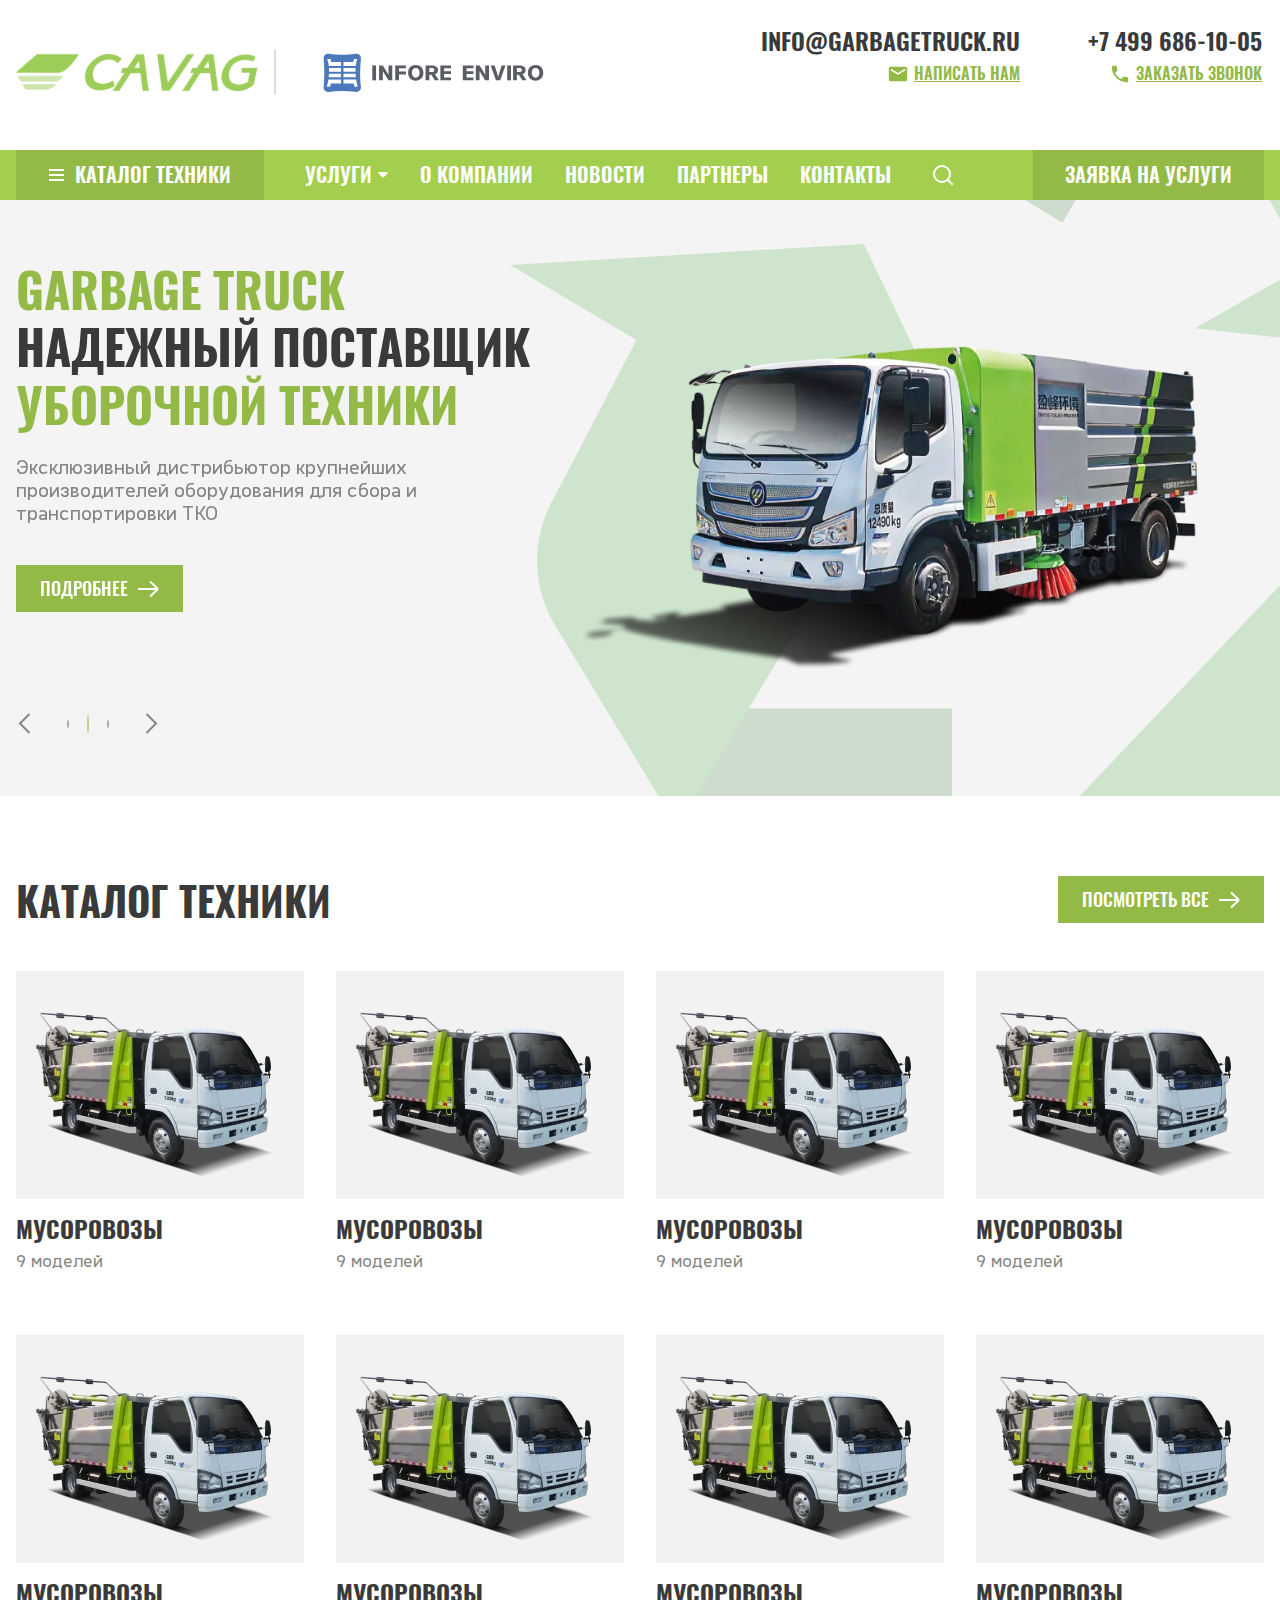
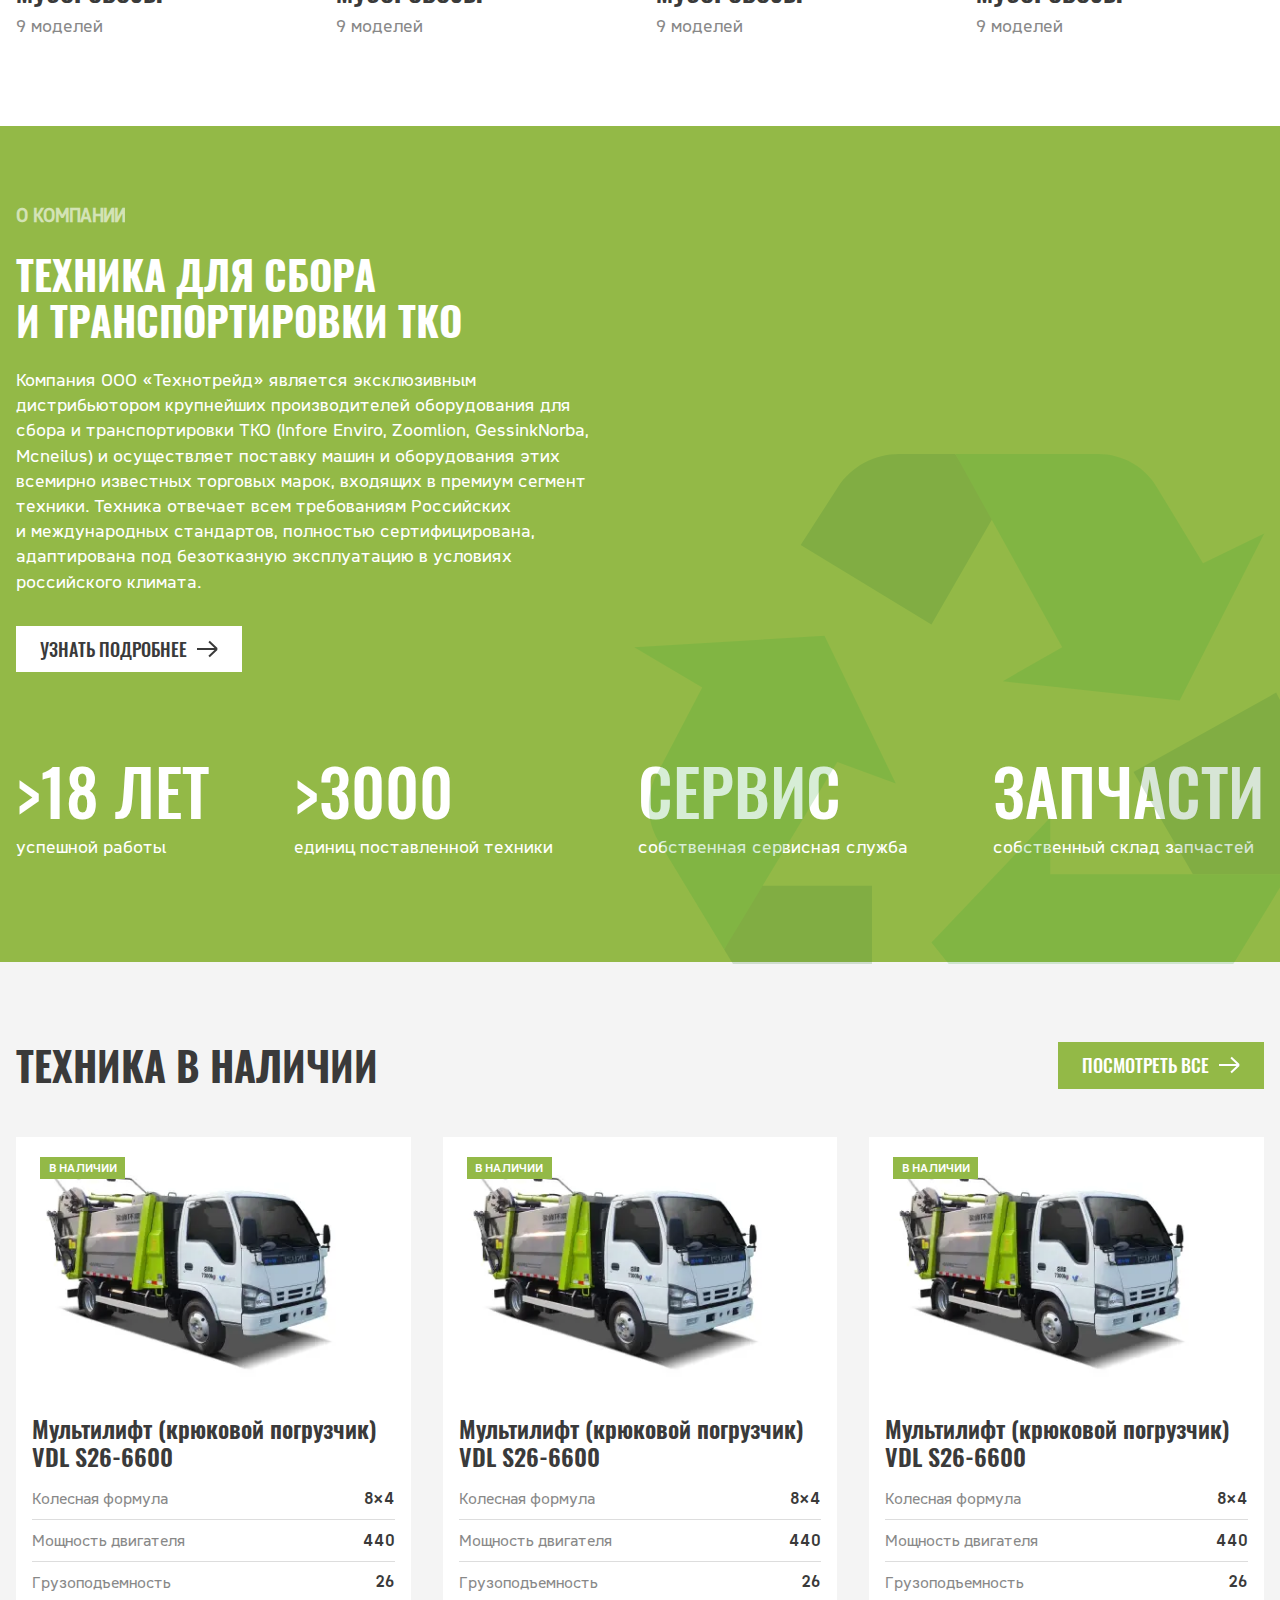
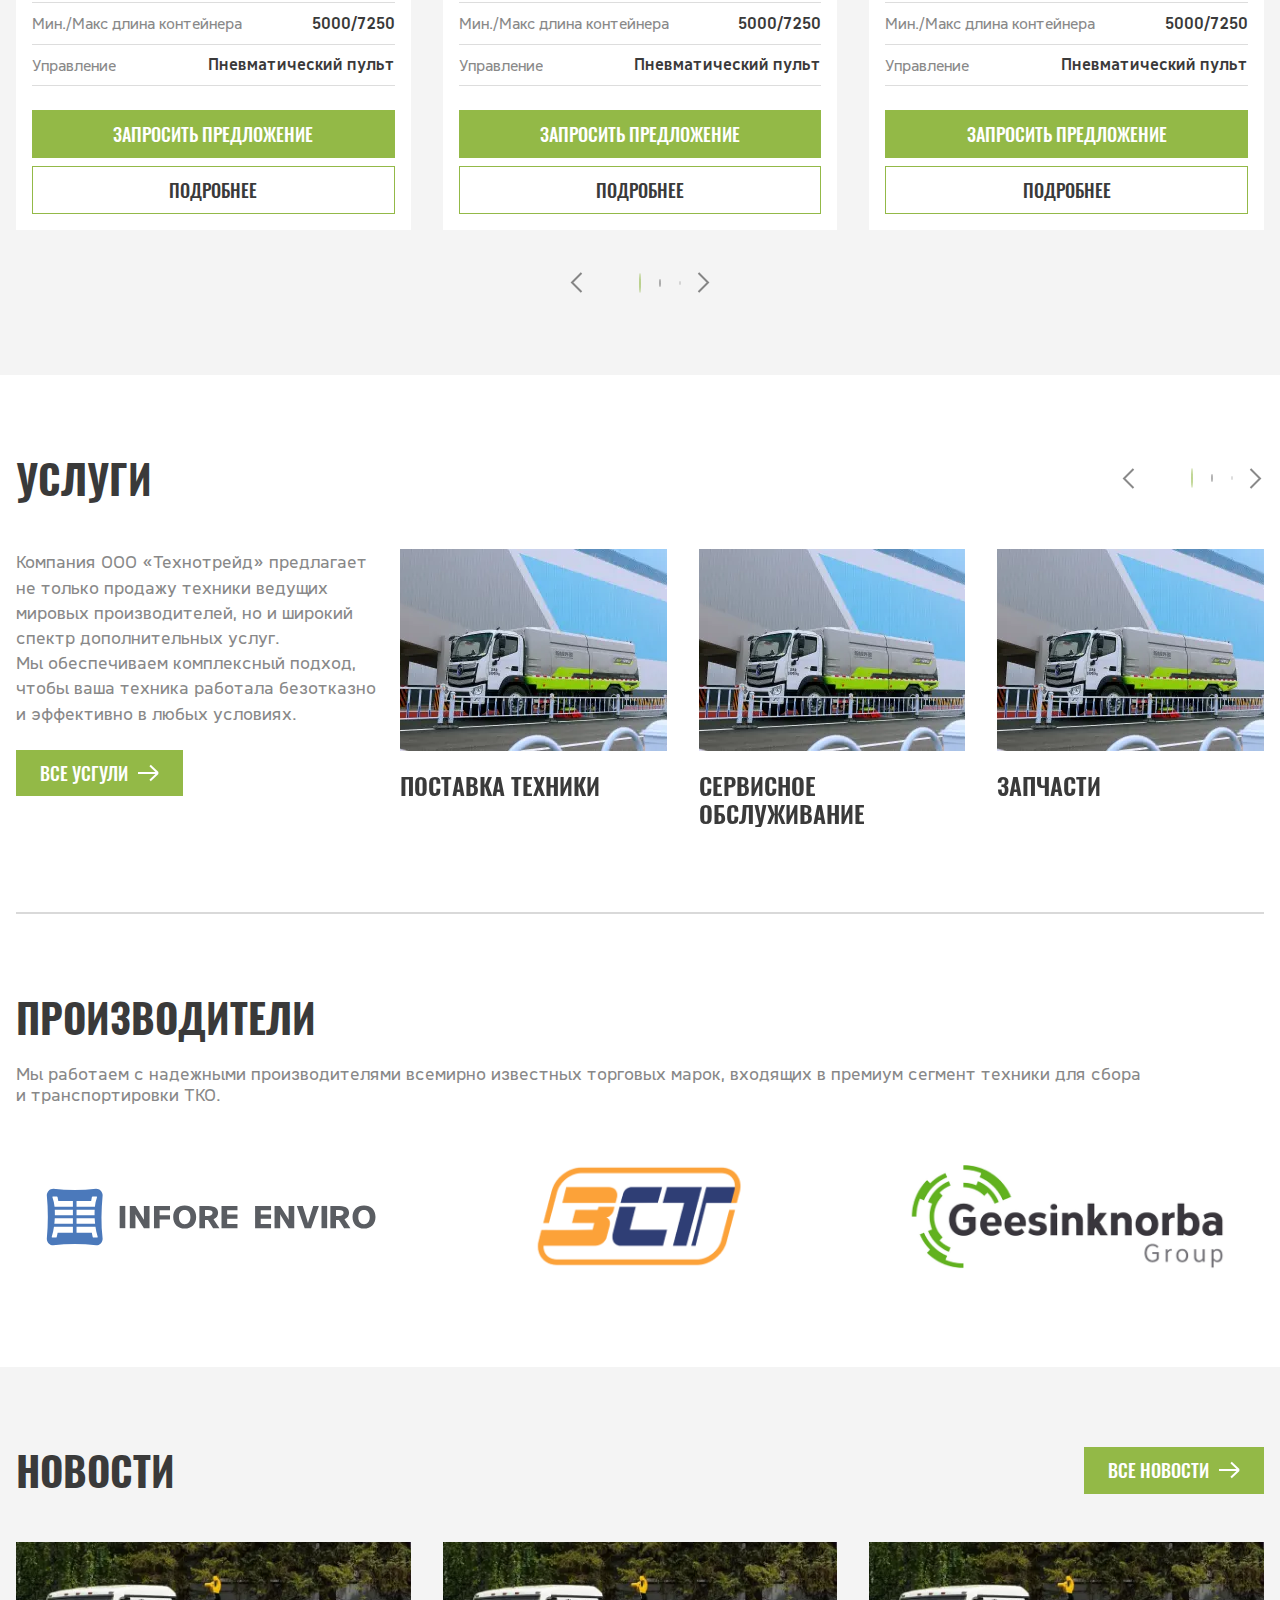
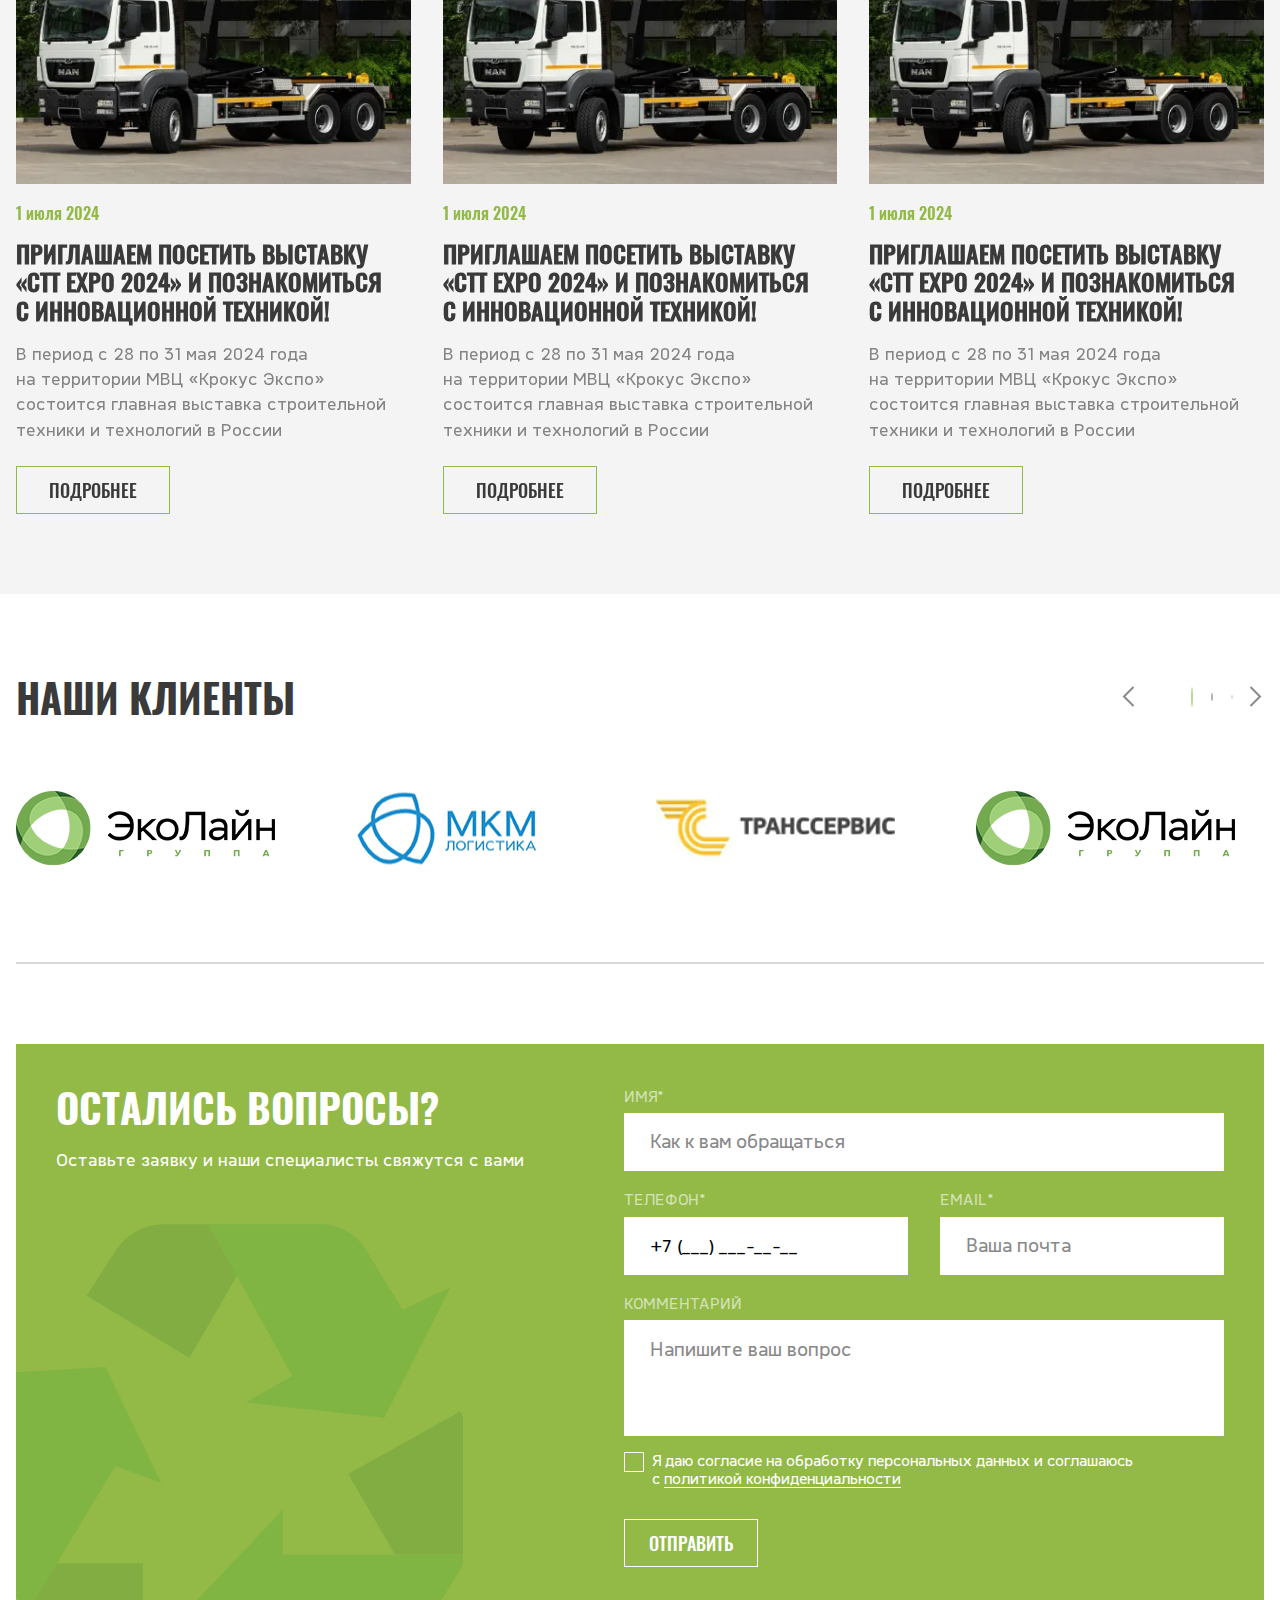
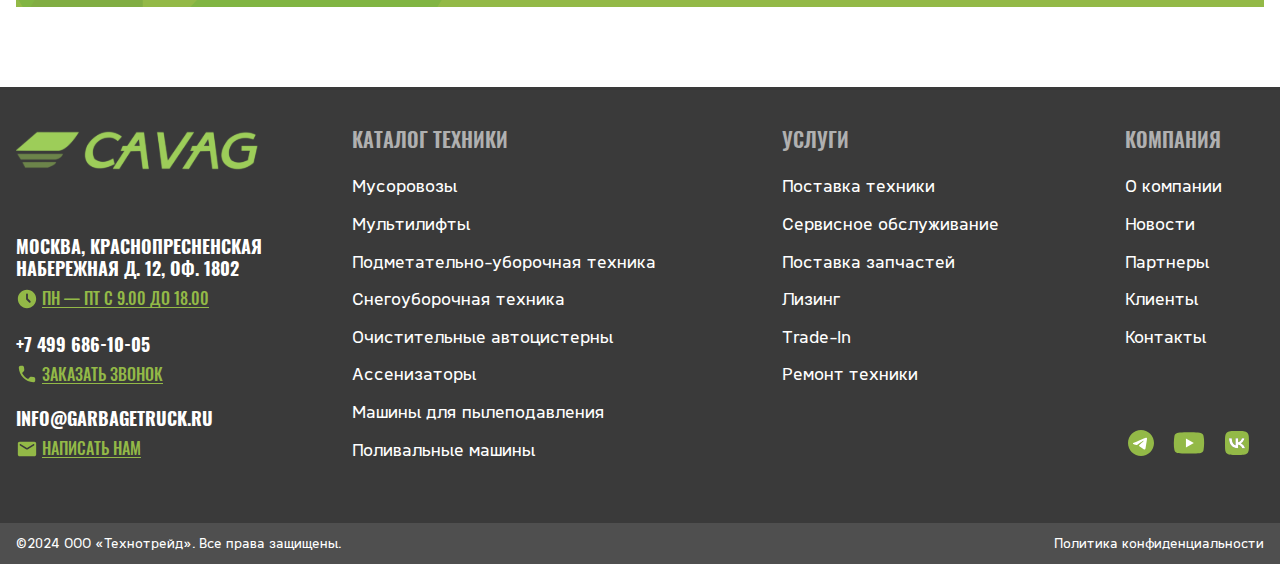
==== index.html @ 6a3bdc05 "Add files via upload" ====
<!DOCTYPE html><html lang="ru" class="page"><head><meta charset="UTF-8"><meta name="viewport" content="width=device-width,initial-scale=1"><link rel="shortcut icon" href="favicon.ico" type="image/x-icon"><meta http-equiv="X-UA-Compatible" content="ie=edge"><meta name="theme-color" content="#111111"><title>Garbagetruck</title><link rel="preload" href="fonts/NeverMindCompact-Regular.woff2" as="font" type="font/woff2" crossorigin><link rel="stylesheet" href="css/vendor.css"><link rel="stylesheet" href="css/main.css"><script defer="defer" src="js/main.js"></script></head><body class="page__body"><header class="header"><div class="header__top"><div class="container"><div class="header__top-wrapper"><div class="header__left"><a class="header__logo logo logo--right-line state" href="#"><img class="logo__img" loading="lazy" src="img/logo.svg" width="247" height="53" alt="Логотип"> </a><img class="header__partner-img" src="img/partners/infore-logo.svg" width="264" height="48" alt="Логотип"></div><div class="header__right"><div class="header__feedback-block feedback-block"><a class="feedback-block__link state" href="mailto:info@garbagetruck.ru"><svg width="20" height="20" fill="none"><path d="M18.3334 3.6665H3.66671C2.65837 3.6665 1.83337 4.4915 1.83337 5.49984V16.4998C1.83337 17.5082 2.65837 18.3332 3.66671 18.3332H18.3334C19.3417 18.3332 20.1667 17.5082 20.1667 16.4998V5.49984C20.1667 4.4915 19.3417 3.6665 18.3334 3.6665ZM17.9667 7.56234L11.9717 11.3115C11.3759 11.6873 10.6242 11.6873 10.0284 11.3115L4.03337 7.56234C3.94146 7.51074 3.86097 7.44103 3.79677 7.35742C3.73258 7.27381 3.68601 7.17805 3.6599 7.07593C3.63379 6.9738 3.62867 6.86744 3.64485 6.76329C3.66103 6.65913 3.69818 6.55933 3.75405 6.46995C3.80992 6.38056 3.88334 6.30344 3.96987 6.24325C4.05641 6.18306 4.15426 6.14106 4.25749 6.11978C4.36073 6.0985 4.46722 6.09839 4.5705 6.11946C4.67378 6.14052 4.77172 6.18233 4.85837 6.24234L11 10.0832L17.1417 6.24234C17.2284 6.18233 17.3263 6.14052 17.4296 6.11946C17.5329 6.09839 17.6393 6.0985 17.7426 6.11978C17.8458 6.14106 17.9437 6.18306 18.0302 6.24325C18.1167 6.30344 18.1902 6.38056 18.246 6.46995C18.3019 6.55933 18.339 6.65913 18.3552 6.76329C18.3714 6.86744 18.3663 6.9738 18.3402 7.07593C18.3141 7.17805 18.2675 7.27381 18.2033 7.35742C18.1391 7.44103 18.0586 7.51074 17.9667 7.56234Z" fill="#93B947"/></svg> info@garbagetruck.ru</a> <button class="feedback-block__btn-trigger state"><svg width="22" height="21" fill="none"><path d="M18.3334 3.6665H3.66671C2.65837 3.6665 1.83337 4.4915 1.83337 5.49984V16.4998C1.83337 17.5082 2.65837 18.3332 3.66671 18.3332H18.3334C19.3417 18.3332 20.1667 17.5082 20.1667 16.4998V5.49984C20.1667 4.4915 19.3417 3.6665 18.3334 3.6665ZM17.9667 7.56234L11.9717 11.3115C11.3759 11.6873 10.6242 11.6873 10.0284 11.3115L4.03337 7.56234C3.94146 7.51074 3.86097 7.44103 3.79677 7.35742C3.73258 7.27381 3.68601 7.17805 3.6599 7.07593C3.63379 6.9738 3.62867 6.86744 3.64485 6.76329C3.66103 6.65913 3.69818 6.55933 3.75405 6.46995C3.80992 6.38056 3.88334 6.30344 3.96987 6.24325C4.05641 6.18306 4.15426 6.14106 4.25749 6.11978C4.36073 6.0985 4.46722 6.09839 4.5705 6.11946C4.67378 6.14052 4.77172 6.18233 4.85837 6.24234L11 10.0832L17.1417 6.24234C17.2284 6.18233 17.3263 6.14052 17.4296 6.11946C17.5329 6.09839 17.6393 6.0985 17.7426 6.11978C17.8458 6.14106 17.9437 6.18306 18.0302 6.24325C18.1167 6.30344 18.1902 6.38056 18.246 6.46995C18.3019 6.55933 18.339 6.65913 18.3552 6.76329C18.3714 6.86744 18.3663 6.9738 18.3402 7.07593C18.3141 7.17805 18.2675 7.27381 18.2033 7.35742C18.1391 7.44103 18.0586 7.51074 17.9667 7.56234Z" fill="#93B947"/></svg> Написать нам</button></div><div class="header__feedback-block feedback-block"><a class="feedback-block__link state" href="phone:+7 (499) 686-10-05"><svg width="20" height="20" fill="none"><path d="M17.6275 13.9884L15.2992 13.7226C15.0254 13.6905 14.7479 13.7208 14.4875 13.8113C14.2272 13.9018 13.9907 14.0501 13.7959 14.2451L12.1092 15.9318C9.50696 14.6083 7.39184 12.4932 6.06837 9.89095L7.7642 8.19511C8.15837 7.80094 8.35087 7.25095 8.2867 6.69178L8.02087 4.38178C7.9689 3.93461 7.7543 3.52216 7.41792 3.22297C7.08154 2.92378 6.64689 2.75874 6.1967 2.75928H4.61087C3.57504 2.75928 2.71337 3.62095 2.77754 4.65678C3.26337 12.4851 9.5242 18.7368 17.3434 19.2226C18.3792 19.2868 19.2409 18.4251 19.2409 17.3893V15.8034C19.25 14.8776 18.5534 14.0984 17.6275 13.9884Z" fill="#93B947"/></svg>+7 499 686-10-05</a> <button class="feedback-block__btn-trigger state"><svg width="22" height="21" fill="none"><path d="M17.6275 13.9884L15.2992 13.7226C15.0254 13.6905 14.7479 13.7208 14.4875 13.8113C14.2272 13.9018 13.9907 14.0501 13.7959 14.2451L12.1092 15.9318C9.50696 14.6083 7.39184 12.4932 6.06837 9.89095L7.7642 8.19511C8.15837 7.80094 8.35087 7.25095 8.2867 6.69178L8.02087 4.38178C7.9689 3.93461 7.7543 3.52216 7.41792 3.22297C7.08154 2.92378 6.64689 2.75874 6.1967 2.75928H4.61087C3.57504 2.75928 2.71337 3.62095 2.77754 4.65678C3.26337 12.4851 9.5242 18.7368 17.3434 19.2226C18.3792 19.2868 19.2409 18.4251 19.2409 17.3893V15.8034C19.25 14.8776 18.5534 14.0984 17.6275 13.9884Z" fill="#93B947"/></svg>Заказать звонок</button></div></div></div></div></div><nav class="header__nav"><div class="container"><div class="header__nav-wrapper"><ul class="menu"><li class="menu__item"><a class="menu__link menu__link--catalog" href="#"><div class="hamburger-lines"><span class="hamburger-lines__line line1"></span> <span class="hamburger-lines__line line2"></span> <span class="hamburger-lines__line line3"></span></div>Каталог техники</a></li><li class="menu__item"><a class="menu__link menu__link--services" href="#">Услуги</a></li><li class="menu__item"><a class="menu__link" href="#">О компании</a></li><li class="menu__item"><a class="menu__link" href="#">Новости</a></li><li class="menu__item"><a class="menu__link" href="#">Партнеры</a></li><li class="menu__item"><a class="menu__link" href="#">Контакты</a></li></ul><button class="header__search-btn"><svg width="24" height="24" fill="none"><path d="M17 17L21 21M3 11C3 13.1217 3.84285 15.1566 5.34315 16.6569C6.84344 18.1571 8.87827 19 11 19C13.1217 19 15.1566 18.1571 16.6569 16.6569C18.1571 15.1566 19 13.1217 19 11C19 8.87827 18.1571 6.84344 16.6569 5.34315C15.1566 3.84285 13.1217 3 11 3C8.87827 3 6.84344 3.84285 5.34315 5.34315C3.84285 6.84344 3 8.87827 3 11Z" stroke="white" stroke-width="2" stroke-linecap="square" stroke-linejoin="round"/></svg></button> <button class="header__service header-service" data-graph-path="service-modal">Заявка на услуги</button></div><div class="header__nav-mobile"><a class="header__logo logo state" href="#"><img class="logo__img" loading="lazy" src="img/logo.svg" width="219" height="34" alt="Логотип"> </a><button class="hamburger-lines hamburger-lines--mobile-menu"><span class="hamburger-lines__line line1"></span> <span class="hamburger-lines__line line2"></span> <span class="hamburger-lines__line line3"></span></button></div></div></nav><div class="header-search"><div class="header-search__wrapper"><div class="container"><form class="search-form header__search-form" action="#"><svg width="24" height="24" fill="none"><path d="M17 17L21 21M3 11C3 13.1217 3.84285 15.1566 5.34315 16.6569C6.84344 18.1571 8.87827 19 11 19C13.1217 19 15.1566 18.1571 16.6569 16.6569C18.1571 15.1566 19 13.1217 19 11C19 8.87827 18.1571 6.84344 16.6569 5.34315C15.1566 3.84285 13.1217 3 11 3C8.87827 3 6.84344 3.84285 5.34315 5.34315C3.84285 6.84344 3 8.87827 3 11Z" stroke="#3A3A3A" stroke-width="2" stroke-linecap="square" stroke-linejoin="round"/></svg> <input class="search-form__input" name="search-input" type="text" placeholder="Поиск по сайту" required> <button class="search-form__btn" aria-label="Кнопка поиска на сайте">Найти</button></form></div></div></div><div class="header-catalog"><div class="header-catalog__wrapper"><div class="container"><ul class="header-catalog__list"><li class="header-catalog__item"><article class="catalog__product catalog-product catalog-product"><a class="catalog-product__link catalog-product__link--menu" href="#"><div class="catalog-product__img catalog-product__img--menu"><picture><source srcset="img/catalog-car.webp" type="image/webp"><img class="catalog-product__pic" src="img/catalog-car.png" alt="Фото машины" decoding="async"></picture></div><div class="catalog-product__content"><h3 class="catalog-product__title">Мусоровозы</h3><span class="catalog-product__models">9 моделей</span></div></a></article></li><li class="header-catalog__item"><article class="catalog__product catalog-product catalog-product"><a class="catalog-product__link catalog-product__link--menu" href="#"><div class="catalog-product__img catalog-product__img--menu"><picture><source srcset="img/catalog-car.webp" type="image/webp"><img class="catalog-product__pic" src="img/catalog-car.png" alt="Фото машины" decoding="async"></picture></div><div class="catalog-product__content"><h3 class="catalog-product__title">Мусоровозы</h3><span class="catalog-product__models">9 моделей</span></div></a></article></li><li class="header-catalog__item"><article class="catalog__product catalog-product catalog-product"><a class="catalog-product__link catalog-product__link--menu" href="#"><div class="catalog-product__img catalog-product__img--menu"><picture><source srcset="img/catalog-car.webp" type="image/webp"><img class="catalog-product__pic" src="img/catalog-car.png" alt="Фото машины" decoding="async"></picture></div><div class="catalog-product__content"><h3 class="catalog-product__title">Мусоровозы</h3><span class="catalog-product__models">9 моделей</span></div></a></article></li><li class="header-catalog__item"><article class="catalog__product catalog-product catalog-product"><a class="catalog-product__link catalog-product__link--menu" href="#"><div class="catalog-product__img catalog-product__img--menu"><picture><source srcset="img/catalog-car.webp" type="image/webp"><img class="catalog-product__pic" src="img/catalog-car.png" alt="Фото машины" decoding="async"></picture></div><div class="catalog-product__content"><h3 class="catalog-product__title">Мусоровозы</h3><span class="catalog-product__models">9 моделей</span></div></a></article></li><li class="header-catalog__item"><article class="catalog__product catalog-product catalog-product"><a class="catalog-product__link catalog-product__link--menu" href="#"><div class="catalog-product__img catalog-product__img--menu"><picture><source srcset="img/catalog-car.webp" type="image/webp"><img class="catalog-product__pic" src="img/catalog-car.png" alt="Фото машины" decoding="async"></picture></div><div class="catalog-product__content"><h3 class="catalog-product__title">Мусоровозы</h3><span class="catalog-product__models">9 моделей</span></div></a></article></li><li class="header-catalog__item"><article class="catalog__product catalog-product catalog-product"><a class="catalog-product__link catalog-product__link--menu" href="#"><div class="catalog-product__img catalog-product__img--menu"><picture><source srcset="img/catalog-car.webp" type="image/webp"><img class="catalog-product__pic" src="img/catalog-car.png" alt="Фото машины" decoding="async"></picture></div><div class="catalog-product__content"><h3 class="catalog-product__title">Мусоровозы</h3><span class="catalog-product__models">9 моделей</span></div></a></article></li><li class="header-catalog__item"><article class="catalog__product catalog-product catalog-product"><a class="catalog-product__link catalog-product__link--menu" href="#"><div class="catalog-product__img catalog-product__img--menu"><picture><source srcset="img/catalog-car.webp" type="image/webp"><img class="catalog-product__pic" src="img/catalog-car.png" alt="Фото машины" decoding="async"></picture></div><div class="catalog-product__content"><h3 class="catalog-product__title">Мусоровозы</h3><span class="catalog-product__models">9 моделей</span></div></a></article></li><li class="header-catalog__item"><article class="catalog__product catalog-product catalog-product"><a class="catalog-product__link catalog-product__link--menu" href="#"><div class="catalog-product__img catalog-product__img--menu"><picture><source srcset="img/catalog-car.webp" type="image/webp"><img class="catalog-product__pic" src="img/catalog-car.png" alt="Фото машины" decoding="async"></picture></div><div class="catalog-product__content"><h3 class="catalog-product__title">Мусоровозы</h3><span class="catalog-product__models">9 моделей</span></div></a></article></li><li class="header-catalog__item header-catalog__item--link"><a class="header-catalog__link details state" href="#">Перейти в каталог <svg class="details__svg" width="21" height="18" viewBox="0 0 21 18" fill="none" xmlns="http://www.w3.org/2000/svg"><path d="M0 9H20M20 9L12.0833 1.5M20 9L12.0833 16.5" stroke="white" stroke-width="2" stroke-linejoin="round"/></svg></a></li></ul></div></div></div><div class="header-services"><div class="header-services__wrapper"><div class="container"><ul class="header-services__list"><li class="header-services__item"><article class="header-services__card"><a class="header-services__link" href="#"><div class="header-services__img"><picture><source srcset="img/car.webp" type="image/webp"><img class="header-services__pic" src="img/car.png" alt="Фото машины" decoding="async"></picture></div><h3 class="header-services__title">Поставка техники</h3></a></article></li><li class="header-services__item"><article class="header-services__card"><a class="header-services__link" href="#"><div class="header-services__img"><picture><source srcset="img/car.webp" type="image/webp"><img src="img/car.png" alt="Фото машины" decoding="async"></picture></div><h3 class="header-services__title">Сервисное обслуживание</h3></a></article></li><li class="header-services__item"><article class="header-services__card"><a class="header-services__link" href="#"><div class="header-services__img"><picture><source srcset="img/car.webp" type="image/webp"><img src="img/car.png" alt="Фото машины" decoding="async"></picture></div><h3 class="header-services__title">Запчасти</h3></a></article></li><li class="header-services__item"><article class="header-services__card"><a class="header-services__link" href="#"><div class="header-services__img"><picture><source srcset="img/car.webp" type="image/webp"><img src="img/car.png" alt="Фото машины" decoding="async"></picture></div><h3 class="header-services__title">Лизинг</h3></a></article></li><li class="header-services__item"><article class="header-services__card"><a class="header-services__link" href="#"><div class="header-services__img"><picture><source srcset="img/car.webp" type="image/webp"><img src="img/car.png" alt="Фото машины" decoding="async"></picture></div><h3 class="header-services__title">Trade-in</h3></a></article></li><li class="header-services__item"><article class="header-services__card"><a class="header-services__link" href="#"><div class="header-services__img"><picture><source srcset="img/car.webp" type="image/webp"><img src="img/car.png" alt="Фото машины" decoding="async"></picture></div><h3 class="header-services__title">Ремонт</h3></a></article></li></ul></div></div></div></header><div class="mobile-menu"><div class="container"><div class="mobile-menu__wrapper"><div class="mobile-menu__inner"><ul class="mobile-menu__list"><li class="mobile-menu__item mobile-menu__item--catalog dropdown"><span class="mobile-menu__text state" data-toggle="dropdown">Каталог техники</span><ul class="mobile-menu__dropdown-menu mobile-menu__dropdown-menu--catalog"><li class="mobile-menu__dropdown-item"><a class="mobile-menu__dropdown-link state" href="#"><img class="mobile-menu__dropdown-img" src="../img/tech-car.png" alt="Картинка"> Мусоровозы</a></li><li class="mobile-menu__dropdown-item"><a class="mobile-menu__dropdown-link state" href="#"><img class="mobile-menu__dropdown-img" src="../img/tech-car.png" alt="Картинка"> Мультилифты</a></li><li class="mobile-menu__dropdown-item"><a class="mobile-menu__dropdown-link state" href="#"><img class="mobile-menu__dropdown-img" src="../img/tech-car.png" alt="Картинка"> Поливальные машины</a></li><li class="mobile-menu__dropdown-item"><a class="mobile-menu__dropdown-link state" href="#"><img class="mobile-menu__dropdown-img" src="../img/tech-car.png" alt="Картинка"> Снегоуборочная техника</a></li><li class="mobile-menu__dropdown-item"><a class="mobile-menu__dropdown-link state" href="#"><img class="mobile-menu__dropdown-img" src="../img/tech-car.png" alt="Картинка"> Очистительные автоцистерны</a></li><li class="mobile-menu__dropdown-item"><a class="mobile-menu__dropdown-link state" href="#"><img class="mobile-menu__dropdown-img" src="../img/tech-car.png" alt="Картинка"> Подметательно-уборочные</a></li><li class="mobile-menu__dropdown-item"><a class="mobile-menu__dropdown-link state" href="#"><img class="mobile-menu__dropdown-img" src="../img/tech-car.png" alt="Картинка"> Машины для пылеподавления</a></li><li class="mobile-menu__dropdown-item"><a class="mobile-menu__dropdown-link state" href="#"><img class="mobile-menu__dropdown-img" src="../img/tech-car.png" alt="Картинка"> Ассенизаторские машины</a></li></ul></li><li class="mobile-menu__item mobile-menu__item--services dropdown"><span class="mobile-menu__text state" data-toggle="dropdown">Услуги</span><ul class="mobile-menu__dropdown-menu mobile-menu__dropdown-menu--catalog"><li class="mobile-menu__dropdown-item"><a class="mobile-menu__dropdown-link state" href="#"><img class="mobile-menu__dropdown-img" src="../img/car.jpg" alt="Картинка"> Поставка техники</a></li><li class="mobile-menu__dropdown-item"><a class="mobile-menu__dropdown-link state" href="#"><img class="mobile-menu__dropdown-img" src="../img/car.jpg" alt="Картинка"> Сервисное обслуживание</a></li><li class="mobile-menu__dropdown-item"><a class="mobile-menu__dropdown-link state" href="#"><img class="mobile-menu__dropdown-img" src="../img/car.jpg" alt="Картинка"> Запчасти</a></li><li class="mobile-menu__dropdown-item"><a class="mobile-menu__dropdown-link state" href="#"><img class="mobile-menu__dropdown-img" src="../img/car.jpg" alt="Картинка"> Лизинг</a></li><li class="mobile-menu__dropdown-item"><a class="mobile-menu__dropdown-link state" href="#"><img class="mobile-menu__dropdown-img" src="../img/car.jpg" alt="Картинка"> Trade-in</a></li><li class="mobile-menu__dropdown-item"><a class="mobile-menu__dropdown-link state" href="#"><img class="mobile-menu__dropdown-img" src="../img/car.jpg" alt="Картинка"> Ремонт</a></li></ul></li><li class="mobile-menu__item"><a class="mobile-menu__link state" href="#">О компании</a></li><li class="mobile-menu__item"><a class="mobile-menu__link state" href="#">Новости</a></li><li class="mobile-menu__item"><a class="mobile-menu__link state" href="#">Партнеры</a></li><li class="mobile-menu__item"><a class="mobile-menu__link state" href="#">Контакты</a></li></ul><div class="mobile-menu__content"><div class="mobile-menu__feedback feedback-block feedback-block--mobile"><a class="feedback-block__link state" href="mailto:info@garbagetruck.ru"><svg width="20" height="20" fill="none"><path d="M18.3334 3.6665H3.66671C2.65837 3.6665 1.83337 4.4915 1.83337 5.49984V16.4998C1.83337 17.5082 2.65837 18.3332 3.66671 18.3332H18.3334C19.3417 18.3332 20.1667 17.5082 20.1667 16.4998V5.49984C20.1667 4.4915 19.3417 3.6665 18.3334 3.6665ZM17.9667 7.56234L11.9717 11.3115C11.3759 11.6873 10.6242 11.6873 10.0284 11.3115L4.03337 7.56234C3.94146 7.51074 3.86097 7.44103 3.79677 7.35742C3.73258 7.27381 3.68601 7.17805 3.6599 7.07593C3.63379 6.9738 3.62867 6.86744 3.64485 6.76329C3.66103 6.65913 3.69818 6.55933 3.75405 6.46995C3.80992 6.38056 3.88334 6.30344 3.96987 6.24325C4.05641 6.18306 4.15426 6.14106 4.25749 6.11978C4.36073 6.0985 4.46722 6.09839 4.5705 6.11946C4.67378 6.14052 4.77172 6.18233 4.85837 6.24234L11 10.0832L17.1417 6.24234C17.2284 6.18233 17.3263 6.14052 17.4296 6.11946C17.5329 6.09839 17.6393 6.0985 17.7426 6.11978C17.8458 6.14106 17.9437 6.18306 18.0302 6.24325C18.1167 6.30344 18.1902 6.38056 18.246 6.46995C18.3019 6.55933 18.339 6.65913 18.3552 6.76329C18.3714 6.86744 18.3663 6.9738 18.3402 7.07593C18.3141 7.17805 18.2675 7.27381 18.2033 7.35742C18.1391 7.44103 18.0586 7.51074 17.9667 7.56234Z" fill="#93B947"/></svg>info@garbagetruck.ru</a> <button class="feedback-block__btn-trigger state"><svg width="22" height="21" fill="none"><path d="M18.3334 3.6665H3.66671C2.65837 3.6665 1.83337 4.4915 1.83337 5.49984V16.4998C1.83337 17.5082 2.65837 18.3332 3.66671 18.3332H18.3334C19.3417 18.3332 20.1667 17.5082 20.1667 16.4998V5.49984C20.1667 4.4915 19.3417 3.6665 18.3334 3.6665ZM17.9667 7.56234L11.9717 11.3115C11.3759 11.6873 10.6242 11.6873 10.0284 11.3115L4.03337 7.56234C3.94146 7.51074 3.86097 7.44103 3.79677 7.35742C3.73258 7.27381 3.68601 7.17805 3.6599 7.07593C3.63379 6.9738 3.62867 6.86744 3.64485 6.76329C3.66103 6.65913 3.69818 6.55933 3.75405 6.46995C3.80992 6.38056 3.88334 6.30344 3.96987 6.24325C4.05641 6.18306 4.15426 6.14106 4.25749 6.11978C4.36073 6.0985 4.46722 6.09839 4.5705 6.11946C4.67378 6.14052 4.77172 6.18233 4.85837 6.24234L11 10.0832L17.1417 6.24234C17.2284 6.18233 17.3263 6.14052 17.4296 6.11946C17.5329 6.09839 17.6393 6.0985 17.7426 6.11978C17.8458 6.14106 17.9437 6.18306 18.0302 6.24325C18.1167 6.30344 18.1902 6.38056 18.246 6.46995C18.3019 6.55933 18.339 6.65913 18.3552 6.76329C18.3714 6.86744 18.3663 6.9738 18.3402 7.07593C18.3141 7.17805 18.2675 7.27381 18.2033 7.35742C18.1391 7.44103 18.0586 7.51074 17.9667 7.56234Z" fill="#93B947"/></svg>Написать нам</button></div><div class="mobile-menu__feedback feedback-block feedback-block--mobile"><a class="feedback-block__link state" href="phone:+7 (499) 686-10-05"><svg width="20" height="20" fill="none"><path d="M17.6275 13.9884L15.2992 13.7226C15.0254 13.6905 14.7479 13.7208 14.4875 13.8113C14.2272 13.9018 13.9907 14.0501 13.7959 14.2451L12.1092 15.9318C9.50696 14.6083 7.39184 12.4932 6.06837 9.89095L7.7642 8.19511C8.15837 7.80094 8.35087 7.25095 8.2867 6.69178L8.02087 4.38178C7.9689 3.93461 7.7543 3.52216 7.41792 3.22297C7.08154 2.92378 6.64689 2.75874 6.1967 2.75928H4.61087C3.57504 2.75928 2.71337 3.62095 2.77754 4.65678C3.26337 12.4851 9.5242 18.7368 17.3434 19.2226C18.3792 19.2868 19.2409 18.4251 19.2409 17.3893V15.8034C19.25 14.8776 18.5534 14.0984 17.6275 13.9884Z" fill="#93B947"/></svg>+7 499 686-10-05</a> <button class="feedback-block__btn-trigger state"><svg width="22" height="21" fill="none"><path d="M17.6275 13.9884L15.2992 13.7226C15.0254 13.6905 14.7479 13.7208 14.4875 13.8113C14.2272 13.9018 13.9907 14.0501 13.7959 14.2451L12.1092 15.9318C9.50696 14.6083 7.39184 12.4932 6.06837 9.89095L7.7642 8.19511C8.15837 7.80094 8.35087 7.25095 8.2867 6.69178L8.02087 4.38178C7.9689 3.93461 7.7543 3.52216 7.41792 3.22297C7.08154 2.92378 6.64689 2.75874 6.1967 2.75928H4.61087C3.57504 2.75928 2.71337 3.62095 2.77754 4.65678C3.26337 12.4851 9.5242 18.7368 17.3434 19.2226C18.3792 19.2868 19.2409 18.4251 19.2409 17.3893V15.8034C19.25 14.8776 18.5534 14.0984 17.6275 13.9884Z" fill="#93B947"/></svg>Заказать звонок</button></div><ul class="mobile-menu__socials socials"><li class="socials__item"><a class="socials__link state" href="#"><img class="socials__img" src="img/socials/telegram.svg" alt="Телеграм"></a></li><li class="socials__item"><a class="socials__link state" href="#"><img class="socials__img" src="img/socials/youtube.svg" alt="Ютуб"></a></li><li class="socials__item"><a class="socials__link state" href="#"><img class="socials__img" src="img/socials/vk.svg" alt="ВКонтакте"></a></li></ul></div></div></div></div></div><main class="main overlay"><section class="hero"><div class="hero__slider"><div class="swiper-wrapper"><div class="swiper-slide"><div class="container"><div class="hero__wrapper"><div class="hero__content"><h1 class="hero__title"><span class="hero__title--green">Garbage Truck</span><br>надежный поставщик <span class="hero__title--green">уборочной техники</span></h1><p class="hero__descr">Эксклюзивный дистрибьютор крупнейших производителей оборудования для сбора и транспортировки ТКО</p><a class="catalog__details details state" href="#">Подробнее <svg class="details__svg" width="21" height="18" viewBox="0 0 21 18" fill="none" xmlns="http://www.w3.org/2000/svg"><path d="M0 9H20M20 9L12.0833 1.5M20 9L12.0833 16.5" stroke="white" stroke-width="2" stroke-linejoin="round"/></svg></a></div><picture><source srcset="img/car-hero-slider.webp" type="image/webp"><img class="hero__img" src="img/car-hero-slider.png" alt="Фото машины" decoding="async"></picture></div></div></div><div class="swiper-slide"><div class="container"><div class="hero__wrapper"><div class="hero__content"><h1 class="hero__title"><span class="hero__title--green">Garbage Truck</span><br>надежный поставщик <span class="hero__title--green">уборочной техники</span></h1><p class="hero__descr">Эксклюзивный дистрибьютор крупнейших производителей оборудования для сбора и транспортировки ТКО</p><a class="catalog__details details state" href="#">Подробнее <svg class="details__svg" width="21" height="18" viewBox="0 0 21 18" fill="none" xmlns="http://www.w3.org/2000/svg"><path d="M0 9H20M20 9L12.0833 1.5M20 9L12.0833 16.5" stroke="white" stroke-width="2" stroke-linejoin="round"/></svg></a></div><picture><source srcset="img/car-hero-slider.webp" type="image/webp"><img class="hero__img" src="img/car-hero-slider.png" alt="Фото машины" decoding="async"></picture></div></div></div><div class="swiper-slide"><div class="container"><div class="hero__wrapper"><div class="hero__content"><h1 class="hero__title"><span class="hero__title--green">Garbage Truck</span><br>надежный поставщик <span class="hero__title--green">уборочной техники</span></h1><p class="hero__descr">Эксклюзивный дистрибьютор крупнейших производителей оборудования для сбора и транспортировки ТКО</p><a class="catalog__details details state" href="#">Подробнее <svg class="details__svg" width="21" height="18" viewBox="0 0 21 18" fill="none" xmlns="http://www.w3.org/2000/svg"><path d="M0 9H20M20 9L12.0833 1.5M20 9L12.0833 16.5" stroke="white" stroke-width="2" stroke-linejoin="round"/></svg></a></div><picture><source srcset="img/car-hero-slider.webp" type="image/webp"><img class="hero__img" src="img/car-hero-slider.png" alt="Фото машины" decoding="async"></picture></div></div></div></div></div><div class="container"><div class="hero__slider-controls-wrapper"><div class="hero__slider-controls slider-controls"><button class="hero__slider-controls-prev slider-controls__prev state" aria-label="Назад"><svg width="13" height="21" viewBox="0 0 13 21" fill="none" xmlns="http://www.w3.org/2000/svg"><path d="M1.5 1L11 10.5L1.5 20" stroke="#3A3A3A" stroke-opacity="0.6" stroke-width="2"/></svg></button><div class="hero__pagination slider-controls__pagination"></div><button class="hero__slider-controls-next slider-controls__next state" aria-label="Вперед"><svg width="13" height="21" viewBox="0 0 13 21" fill="none" xmlns="http://www.w3.org/2000/svg"><path d="M1.5 1L11 10.5L1.5 20" stroke="#3A3A3A" stroke-opacity="0.6" stroke-width="2"/></svg></button></div></div></div></section><section class="catalog"><div class="container"><div class="catalog__head"><h2 class="catalog__title title-block">Каталог техники</h2><a class="catalog__details details state" href="#">Посмотреть все <svg class="details__svg" width="21" height="18" viewBox="0 0 21 18" fill="none" xmlns="http://www.w3.org/2000/svg"><path d="M0 9H20M20 9L12.0833 1.5M20 9L12.0833 16.5" stroke="white" stroke-width="2" stroke-linejoin="round"/></svg></a></div><ul class="catalog__list"><li class="catalog__item"><article class="catalog__product catalog-product"><a class="catalog-product__link" href="#"><div class="catalog-product__img"><picture><source srcset="img/catalog-car.webp" type="image/webp"><img class="catalog-product__img" src="img/catalog-car.png" alt="Фото машины" decoding="async"></picture></div><h3 class="catalog-product__title">Мусоровозы</h3><span class="catalog-product__models">9 моделей</span></a></article></li><li class="catalog__item"><article class="catalog__product catalog-product"><a class="catalog-product__link" href="#"><div class="catalog-product__img"><picture><source srcset="img/catalog-car.webp" type="image/webp"><img class="catalog-product__img" src="img/catalog-car.png" alt="Фото машины" decoding="async"></picture></div><h3 class="catalog-product__title">Мусоровозы</h3><span class="catalog-product__models">9 моделей</span></a></article></li><li class="catalog__item"><article class="catalog__product catalog-product"><a class="catalog-product__link" href="#"><div class="catalog-product__img"><picture><source srcset="img/catalog-car.webp" type="image/webp"><img class="catalog-product__img" src="img/catalog-car.png" alt="Фото машины" decoding="async"></picture></div><h3 class="catalog-product__title">Мусоровозы</h3><span class="catalog-product__models">9 моделей</span></a></article></li><li class="catalog__item"><article class="catalog__product catalog-product"><a class="catalog-product__link" href="#"><div class="catalog-product__img"><picture><source srcset="img/catalog-car.webp" type="image/webp"><img class="catalog-product__img" src="img/catalog-car.png" alt="Фото машины" decoding="async"></picture></div><h3 class="catalog-product__title">Мусоровозы</h3><span class="catalog-product__models">9 моделей</span></a></article></li><li class="catalog__item"><article class="catalog__product catalog-product"><a class="catalog-product__link" href="#"><div class="catalog-product__img"><picture><source srcset="img/catalog-car.webp" type="image/webp"><img class="catalog-product__img" src="img/catalog-car.png" alt="Фото машины" decoding="async"></picture></div><h3 class="catalog-product__title">Мусоровозы</h3><span class="catalog-product__models">9 моделей</span></a></article></li><li class="catalog__item"><article class="catalog__product catalog-product"><a class="catalog-product__link" href="#"><div class="catalog-product__img"><picture><source srcset="img/catalog-car.webp" type="image/webp"><img class="catalog-product__img" src="img/catalog-car.png" alt="Фото машины" decoding="async"></picture></div><h3 class="catalog-product__title">Мусоровозы</h3><span class="catalog-product__models">9 моделей</span></a></article></li><li class="catalog__item"><article class="catalog__product catalog-product"><a class="catalog-product__link" href="#"><div class="catalog-product__img"><picture><source srcset="img/catalog-car.webp" type="image/webp"><img class="catalog-product__img" src="img/catalog-car.png" alt="Фото машины" decoding="async"></picture></div><h3 class="catalog-product__title">Мусоровозы</h3><span class="catalog-product__models">9 моделей</span></a></article></li><li class="catalog__item"><article class="catalog__product catalog-product"><a class="catalog-product__link" href="#"><div class="catalog-product__img"><picture><source srcset="img/catalog-car.webp" type="image/webp"><img class="catalog-product__img" src="img/catalog-car.png" alt="Фото машины" decoding="async"></picture></div><h3 class="catalog-product__title">Мусоровозы</h3><span class="catalog-product__models">9 моделей</span></a></article></li></ul><a class="catalog__details catalog__details--mobile details state" href="#">Посмотреть все <svg class="details__svg" width="21" height="18" viewBox="0 0 21 18" fill="none" xmlns="http://www.w3.org/2000/svg"><path d="M0 9H20M20 9L12.0833 1.5M20 9L12.0833 16.5" stroke="white" stroke-width="2" stroke-linejoin="round"/></svg></a></div></section><section class="about"><ul class="container"><div class="about__wrapper"><div class="about__left"><h2 class="about__title">О компании</h2><h3 class="about__subtitle title-block">Техника для сбора и транспортировки ТКО</h3><picture class="about__img about__img--mobile"><source srcset="img/zavod.webp" type="image/webp"><img class="about__pic" src="img/zavod.jpg" alt="Картинка" decoding="async"></picture><p class="about__text">Компания ООО «Технотрейд» является эксклюзивным дистрибьютором крупнейших производителей оборудования для сбора и транспортировки ТКО (Infore Enviro, Zoomlion, GessinkNorba, Mcneilus) и осуществляет поставку машин и оборудования этих всемирно известных торговых марок, входящих в премиум сегмент техники. Техника отвечает всем требованиям Российских и международных стандартов, полностью сертифицирована, адаптирована под безотказную эксплуатацию в условиях российского климата.</p><a class="about__details details details--white state" href="#">Узнать подробнее <svg class="details__svg" width="21" height="18" viewBox="0 0 21 18" fill="none" xmlns="http://www.w3.org/2000/svg"><path d="M0 9H20M20 9L12.0833 1.5M20 9L12.0833 16.5" stroke="#3a3a3a" stroke-width="2" stroke-linejoin="round"/></svg></a></div><picture class="about__img"><source srcset="img/zavod.webp" type="image/webp"><img class="about__pic" src="img/zavod.jpg" alt="Картинка" decoding="async"></picture></div><ul class="about__achievements"><li class="about__achievements-item"><span class="about__achievements-top">>18 лет</span> <span class="about__achievements-bot">успешной работы</span></li><li class="about__achievements-item"><span class="about__achievements-top">>3000</span> <span class="about__achievements-bot">единиц поставленной техники</span></li><li class="about__achievements-item"><span class="about__achievements-top">Сервис</span> <span class="about__achievements-bot">собственная сервисная служба</span></li><li class="about__achievements-item"><span class="about__achievements-top">Запчасти</span> <span class="about__achievements-bot">собственный склад запчастей</span></li></ul></ul></section><section class="technic"><div class="container relative"><div class="technic__head"><h2 class="technic__title title-block">Техника в наличии</h2><a class="technic__details details state" href="#">Посмотреть все <svg class="details__svg" width="21" height="18" viewBox="0 0 21 18" fill="none" xmlns="http://www.w3.org/2000/svg"><path d="M0 9H20M20 9L12.0833 1.5M20 9L12.0833 16.5" stroke="white" stroke-width="2" stroke-linejoin="round"/></svg></a></div><div class="technic__slider swiper"><ul class="technic__list swiper-wrapper"><li class="technic__item swiper-slide"><article class="technic-card"><picture><source srcset="img/tech-car.webp" type="image/webp"><img class="technic-card__img" src="img/tech-car.png" alt="Фото машины" decoding="async"></picture><div class="technic-card__content"><h3 class="technic-card__title">Мультилифт (крюковой погрузчик) VDL S26-6600</h3><ul class="technic-card__list"><li class="technic-card__item"><span class="technic-card__item-left">Колесная формула</span> <span class="technic-card__item-right">8×4</span></li><li class="technic-card__item"><span class="technic-card__item-left">Мощность двигателя</span> <span class="technic-card__item-right">440</span></li><li class="technic-card__item"><span class="technic-card__item-left">Грузоподъемность</span> <span class="technic-card__item-right">26</span></li><li class="technic-card__item"><span class="technic-card__item-left">Мин./Макс длина контейнера</span> <span class="technic-card__item-right">5000/7250</span></li><li class="technic-card__item"><span class="technic-card__item-left">Управление</span> <span class="technic-card__item-right">Пневматический пульт</span></li></ul><button class="technic-card__btn">Запросить предложение</button> <a class="technic-card__link" href="#">Подробнее</a></div></article></li><li class="technic__item swiper-slide"><article class="technic-card"><picture><source srcset="img/tech-car.webp" type="image/webp"><img class="technic-card__img" src="img/tech-car.png" alt="Фото машины" decoding="async"></picture><div class="technic-card__content"><h3 class="technic-card__title">Мультилифт (крюковой погрузчик) VDL S26-6600</h3><ul class="technic-card__list"><li class="technic-card__item"><span class="technic-card__item-left">Колесная формула</span> <span class="technic-card__item-right">8×4</span></li><li class="technic-card__item"><span class="technic-card__item-left">Мощность двигателя</span> <span class="technic-card__item-right">440</span></li><li class="technic-card__item"><span class="technic-card__item-left">Грузоподъемность</span> <span class="technic-card__item-right">26</span></li><li class="technic-card__item"><span class="technic-card__item-left">Мин./Макс длина контейнера</span> <span class="technic-card__item-right">5000/7250</span></li><li class="technic-card__item"><span class="technic-card__item-left">Управление</span> <span class="technic-card__item-right">Пневматический пульт</span></li></ul><button class="technic-card__btn">Запросить предложение</button> <a class="technic-card__link" href="#">Подробнее</a></div></article></li><li class="technic__item swiper-slide"><article class="technic-card"><picture><source srcset="img/tech-car.webp" type="image/webp"><img class="technic-card__img" src="img/tech-car.png" alt="Фото машины" decoding="async"></picture><div class="technic-card__content"><h3 class="technic-card__title">Мультилифт (крюковой погрузчик) VDL S26-6600</h3><ul class="technic-card__list"><li class="technic-card__item"><span class="technic-card__item-left">Колесная формула</span> <span class="technic-card__item-right">8×4</span></li><li class="technic-card__item"><span class="technic-card__item-left">Мощность двигателя</span> <span class="technic-card__item-right">440</span></li><li class="technic-card__item"><span class="technic-card__item-left">Грузоподъемность</span> <span class="technic-card__item-right">26</span></li><li class="technic-card__item"><span class="technic-card__item-left">Мин./Макс длина контейнера</span> <span class="technic-card__item-right">5000/7250</span></li><li class="technic-card__item"><span class="technic-card__item-left">Управление</span> <span class="technic-card__item-right">Пневматический пульт</span></li></ul><button class="technic-card__btn">Запросить предложение</button> <a class="technic-card__link" href="#">Подробнее</a></div></article></li><li class="technic__item swiper-slide"><article class="technic-card"><picture><source srcset="img/tech-car.webp" type="image/webp"><img class="technic-card__img" src="img/tech-car.png" alt="Фото машины" decoding="async"></picture><div class="technic-card__content"><h3 class="technic-card__title">Мультилифт (крюковой погрузчик) VDL S26-6600</h3><ul class="technic-card__list"><li class="technic-card__item"><span class="technic-card__item-left">Колесная формула</span> <span class="technic-card__item-right">8×4</span></li><li class="technic-card__item"><span class="technic-card__item-left">Мощность двигателя</span> <span class="technic-card__item-right">440</span></li><li class="technic-card__item"><span class="technic-card__item-left">Грузоподъемность</span> <span class="technic-card__item-right">26</span></li><li class="technic-card__item"><span class="technic-card__item-left">Мин./Макс длина контейнера</span> <span class="technic-card__item-right">5000/7250</span></li><li class="technic-card__item"><span class="technic-card__item-left">Управление</span> <span class="technic-card__item-right">Пневматический пульт</span></li></ul><button class="technic-card__btn">Запросить предложение</button> <a class="technic-card__link" href="#">Подробнее</a></div></article></li><li class="technic__item swiper-slide"><article class="technic-card"><picture><source srcset="img/tech-car.webp" type="image/webp"><img class="technic-card__img" src="img/tech-car.png" alt="Фото машины" decoding="async"></picture><div class="technic-card__content"><h3 class="technic-card__title">Мультилифт (крюковой погрузчик) VDL S26-6600</h3><ul class="technic-card__list"><li class="technic-card__item"><span class="technic-card__item-left">Колесная формула</span> <span class="technic-card__item-right">8×4</span></li><li class="technic-card__item"><span class="technic-card__item-left">Мощность двигателя</span> <span class="technic-card__item-right">440</span></li><li class="technic-card__item"><span class="technic-card__item-left">Грузоподъемность</span> <span class="technic-card__item-right">26</span></li><li class="technic-card__item"><span class="technic-card__item-left">Мин./Макс длина контейнера</span> <span class="technic-card__item-right">5000/7250</span></li><li class="technic-card__item"><span class="technic-card__item-left">Управление</span> <span class="technic-card__item-right">Пневматический пульт</span></li></ul><button class="technic-card__btn">Запросить предложение</button> <a class="technic-card__link" href="#">Подробнее</a></div></article></li><li class="technic__item swiper-slide"><article class="technic-card"><picture><source srcset="img/tech-car.webp" type="image/webp"><img class="technic-card__img" src="img/tech-car.png" alt="Фото машины" decoding="async"></picture><div class="technic-card__content"><h3 class="technic-card__title">Мультилифт (крюковой погрузчик) VDL S26-6600</h3><ul class="technic-card__list"><li class="technic-card__item"><span class="technic-card__item-left">Колесная формула</span> <span class="technic-card__item-right">8×4</span></li><li class="technic-card__item"><span class="technic-card__item-left">Мощность двигателя</span> <span class="technic-card__item-right">440</span></li><li class="technic-card__item"><span class="technic-card__item-left">Грузоподъемность</span> <span class="technic-card__item-right">26</span></li><li class="technic-card__item"><span class="technic-card__item-left">Мин./Макс длина контейнера</span> <span class="technic-card__item-right">5000/7250</span></li><li class="technic-card__item"><span class="technic-card__item-left">Управление</span> <span class="technic-card__item-right">Пневматический пульт</span></li></ul><button class="technic-card__btn">Запросить предложение</button> <a class="technic-card__link" href="#">Подробнее</a></div></article></li></ul></div><div class="technic__slider-controls technic__slider-controls--mobile slider-controls"><button class="technic__slider-controls-prev slider-controls__prev state" aria-label="Назад"><svg width="13" height="21" viewBox="0 0 13 21" fill="none" xmlns="http://www.w3.org/2000/svg"><path d="M1.5 1L11 10.5L1.5 20" stroke="#3A3A3A" stroke-opacity="0.6" stroke-width="2"/></svg></button><div class="technic__pagination slider-controls__pagination"></div><button class="technic__slider-controls-next slider-controls__next state" aria-label="Вперед"><svg width="13" height="21" viewBox="0 0 13 21" fill="none" xmlns="http://www.w3.org/2000/svg"><path d="M1.5 1L11 10.5L1.5 20" stroke="#3A3A3A" stroke-opacity="0.6" stroke-width="2"/></svg></button></div><a class="technic__details technic__details--mobile details state" href="#">Посмотреть все <svg class="details__svg" width="21" height="18" viewBox="0 0 21 18" fill="none" xmlns="http://www.w3.org/2000/svg"><path d="M0 9H20M20 9L12.0833 1.5M20 9L12.0833 16.5" stroke="white" stroke-width="2" stroke-linejoin="round"/></svg></a></div></section><section class="services"><div class="container"><div class="services__head"><h2 class="services__title title-block">Услуги</h2><div class="services__slider-controls slider-controls"><button class="services__slider-controls-prev slider-controls__prev state" aria-label="Назад"><svg width="13" height="21" viewBox="0 0 13 21" fill="none" xmlns="http://www.w3.org/2000/svg"><path d="M1.5 1L11 10.5L1.5 20" stroke="#3A3A3A" stroke-opacity="0.6" stroke-width="2"/></svg></button><div class="services__pagination slider-controls__pagination"></div><button class="services__slider-controls-next slider-controls__next state" aria-label="Вперед"><svg width="13" height="21" viewBox="0 0 13 21" fill="none" xmlns="http://www.w3.org/2000/svg"><path d="M1.5 1L11 10.5L1.5 20" stroke="#3A3A3A" stroke-opacity="0.6" stroke-width="2"/></svg></button></div></div><div class="services__content"><div class="services__left"><p class="services__text">Компания ООО «Технотрейд» предлагает не только продажу техники ведущих мировых производителей, но и широкий спектр дополнительных услуг. Мы обеспечиваем комплексный подход, чтобы ваша техника работала безотказно и эффективно в любых условиях.</p><a class="services__details details state" href="#">Все усгули <svg class="details__svg" width="21" height="18" viewBox="0 0 21 18" fill="none" xmlns="http://www.w3.org/2000/svg"><path d="M0 9H20M20 9L12.0833 1.5M20 9L12.0833 16.5" stroke="white" stroke-width="2" stroke-linejoin="round"></path></svg></a></div><div class="services__slider swiper"><ul class="services__list swiper-wrapper"><li class="services__item swiper-slide"><a class="services__link" href="#"><div class="services__img"><picture><source srcset="img/car.webp" type="image/webp"><img src="img/car.png" alt="Фото машины" decoding="async"></picture></div><h3 class="services__card-title">Поставка техники</h3></a></li><li class="services__item swiper-slide"><a class="services__link" href="#"><div class="services__img"><picture><source srcset="img/car.webp" type="image/webp"><img src="img/car.png" alt="Фото машины" decoding="async"></picture></div><h3 class="services__card-title">Сервисное обслуживание</h3></a></li><li class="services__item swiper-slide"><a class="services__link" href="#"><div class="services__img"><picture><source srcset="img/car.webp" type="image/webp"><img src="img/car.png" alt="Фото машины" decoding="async"></picture></div><h3 class="services__card-title">Запчасти</h3></a></li><li class="services__item swiper-slide"><a class="services__link" href="#"><div class="services__img"><picture><source srcset="img/car.webp" type="image/webp"><img src="img/car.png" alt="Фото машины" decoding="async"></picture></div><h3 class="services__card-title">Лизинг</h3></a></li><li class="services__item swiper-slide"><a class="services__link" href="#"><div class="services__img"><picture><source srcset="img/car.webp" type="image/webp"><img src="img/car.png" alt="Фото машины" decoding="async"></picture></div><h3 class="services__card-title">Trade-in</h3></a></li><li class="services__item swiper-slide"><a class="services__link" href="#"><div class="services__img"><picture><source srcset="img/car.webp" type="image/webp"><img src="img/car.png" alt="Фото машины" decoding="async"></picture></div><h3 class="services__card-title">Ремонт</h3></a></li></ul></div><a class="services__details services__details--mobile details state" href="#">Все усгули <svg class="details__svg" width="21" height="18" viewBox="0 0 21 18" fill="none" xmlns="http://www.w3.org/2000/svg"><path d="M0 9H20M20 9L12.0833 1.5M20 9L12.0833 16.5" stroke="white" stroke-width="2" stroke-linejoin="round"></path></svg></a></div></div></section><section class="manufacturers"><div class="container"><h2 class="manufacturers__title title-block">Производители</h2><p class="manufacturers__text">Мы работаем c надежными производителями всемирно известных торговых марок, входящих в премиум сегмент техники для сбора и транспортировки ТКО.</p><ul class="manufacturers__list"><li class="manufacturers__item"><img class="manufacturers__img" src="img/partners/infore-logo.svg" alt="Лого"></li><li class="manufacturers__item"><img class="manufacturers__img" src="img/partners/zst.png" alt="Лого"></li><li class="manufacturers__item"><img class="manufacturers__img" src="img/partners/geesinknorba-logo.png" alt="Лого"></li></ul></div></section><section class="news"><div class="container"><div class="news__head"><h2 class="news__title title-block">Новости</h2><a class="news__details details state" href="#">Все новости <svg class="details__svg" width="21" height="18" viewBox="0 0 21 18" fill="none" xmlns="http://www.w3.org/2000/svg"><path d="M0 9H20M20 9L12.0833 1.5M20 9L12.0833 16.5" stroke="white" stroke-width="2" stroke-linejoin="round"/></svg></a><div class="news__slider-controls slider-controls"><div class="news__pagination slider-controls__pagination"></div></div></div><div class="news__slider swiper"><ul class="news__list swiper-wrapper"><li class="news__item swiper-slide"><article class="news-card"><picture><source srcset="img/news-car.webp" type="image/webp"><img class="news-card__img" src="img/news-car.jpg" alt="Фото машины" decoding="async"></picture><time class="news-card__date">1 июля 2024</time><h3 class="news-card__title">Приглашаем посетить выставку «СТТ Expo 2024» и познакомиться с инновационной техникой!</h3><p class="news-card__text">В период с 28 по 31 мая 2024 года на территории МВЦ «Крокус Экспо» состоится главная выставка строительной техники и технологий в России</p><a class="news-card__link" href="#">Подробнее</a></article></li><li class="news__item swiper-slide"><article class="news-card"><picture><source srcset="img/news-car.webp" type="image/webp"><img class="news-card__img" src="img/news-car.jpg" alt="Фото машины" decoding="async"></picture><time class="news-card__date">1 июля 2024</time><h3 class="news-card__title">Приглашаем посетить выставку «СТТ Expo 2024» и познакомиться с инновационной техникой!</h3><p class="news-card__text">В период с 28 по 31 мая 2024 года на территории МВЦ «Крокус Экспо» состоится главная выставка строительной техники и технологий в России</p><a class="news-card__link" href="#">Подробнее</a></article></li><li class="news__item swiper-slide"><article class="news-card"><picture><source srcset="img/news-car.webp" type="image/webp"><img class="news-card__img" src="img/news-car.jpg" alt="Фото машины" decoding="async"></picture><time class="news-card__date">1 июля 2024</time><h3 class="news-card__title">Приглашаем посетить выставку «СТТ Expo 2024» и познакомиться с инновационной техникой!</h3><p class="news-card__text">В период с 28 по 31 мая 2024 года на территории МВЦ «Крокус Экспо» состоится главная выставка строительной техники и технологий в России</p><a class="news-card__link" href="#">Подробнее</a></article></li></ul></div></div></section><section class="clients"><div class="container"><div class="clients__head"><h2 class="clients__title title-block">Наши клиенты</h2><div class="clients__slider-controls slider-controls"><button class="clients__slider-controls-prev slider-controls__prev state" aria-label="Назад"><svg width="13" height="21" viewBox="0 0 13 21" fill="none" xmlns="http://www.w3.org/2000/svg"><path d="M1.5 1L11 10.5L1.5 20" stroke="#3A3A3A" stroke-opacity="0.6" stroke-width="2"/></svg></button><div class="clients__pagination slider-controls__pagination"></div><button class="clients__slider-controls-next slider-controls__next state" aria-label="Вперед"><svg width="13" height="21" viewBox="0 0 13 21" fill="none" xmlns="http://www.w3.org/2000/svg"><path d="M1.5 1L11 10.5L1.5 20" stroke="#3A3A3A" stroke-opacity="0.6" stroke-width="2"/></svg></button></div><div class="clients__slider-controls clients__slider-controls--mobile slider-controls"><div class="clients__pagination-mobile slider-controls__pagination"></div></div></div><div class="clients__slider swiper"><ul class="clients__list swiper-wrapper"><li class="clients__item swiper-slide"><img src="img/clients/ecoline-logo.png" alt="Лого"></li><li class="clients__item swiper-slide"><img src="img/clients/mkm-logo.png" alt="Лого"></li><li class="clients__item swiper-slide"><img src="img/clients/trans-logo.png" alt="Лого"></li><li class="clients__item swiper-slide"><img src="img/clients/ecoline-logo.png" alt="Лого"></li><li class="clients__item swiper-slide"><img src="img/clients/mkm-logo.png" alt="Лого"></li><li class="clients__item swiper-slide"><img src="img/clients/mkm-logo.png" alt="Лого"></li><li class="clients__item swiper-slide"><img src="img/clients/mkm-logo.png" alt="Лого"></li></ul></div><div class="clients__slider-mobile swiper"><ul class="clients__list-mobile swiper-wrapper"><li class="clients__item swiper-slide"><ul class="clients__slider-grid"><li class="clients__slider-grid-item"><img class="clients__clider-grid-img" src="img/clients/ecoline-logo.png" alt="Лого"></li><li class="clients__slider-grid-item"><img class="clients__clider-grid-img" src="img/clients/mkm-logo.png" alt="Лого"></li><li class="clients__slider-grid-item"><img class="clients__clider-grid-img" src="img/clients/trans-logo.png" alt="Лого"></li><li class="clients__slider-grid-item"><img class="clients__clider-grid-img" src="img/clients/ecoline-logo.png" alt="Лого"></li></ul></li><li class="clients__item swiper-slide"><ul class="clients__slider-grid"><li class="clients__slider-grid-item"><img class="clients__clider-grid-img" src="img/clients/mkm-logo.png" alt="Лого"></li><li class="clients__slider-grid-item"><img class="clients__clider-grid-img" src="img/clients/mkm-logo.png" alt="Лого"></li><li class="clients__slider-grid-item"><img class="clients__clider-grid-img" src="img/clients/mkm-logo.png" alt="Лого"></li></ul></li></ul></div></div></section><section class="questions"><div class="container"><div class="questions__wrapper"><div class="questions__left"><h2 class="questions__title title-block">Остались вопросы?</h2><p class="questions__text">Оставьте заявку и наши специалисты свяжутся с вами</p></div><form class="questions__form form" id="questions-form" name="questions-form" action="#"><label class="form__label form__label--name" for="name"><span class="form__label-name">Имя*</span> <input class="form__input input-name" autocomplete="off" type="text" name="name" id="name" placeholder="Как к вам обращаться" data-validate-field="name"></label><div class="form__block"><label class="form__label" for="phone"><span class="form__label-name">Телефон*</span> <input class="form__input input-tel" type="tel" name="phone" id="phone" data-validate-field="phone"></label> <label class="form__label" for="mail"><span class="form__label-name">Email*</span> <input class="form__input input-mail" autocomplete="off" type="email" name="mail" id="mail" placeholder="Ваша почта" data-validate-field="mail"></label></div><label class="form__label form__label--textarea" for="textarea"><span class="form__label-name">Комментарий</span> <textarea class="form__textarea input-textarea" name="textarea" id="textarea" placeholder="Напишите ваш вопрос" data-validate-field="textarea"></textarea></label><div class="form__approval"><label class="form__label form__label--checkbox custom-checkbox"><input class="custom-checkbox__input input-checkbox visually-hidden" type="checkbox" data-validate-field="checkbox"> <span class="custom-checkbox__span"></span></label><p class="form__text">Я даю согласие на обработку персональных данных и соглашаюсь с <a class="form__text-link" href="#">политикой конфиденциальности</a></p></div><button class="form__button">Отправить</button></form></div></div></section></main><footer class="footer"><div class="footer__top"><div class="container"><div class="footer__top-wrapper"><div class="footer__contacts-block"><a class="footer__logo logo state" href="#"><img class="logo__img" src="img/logo.svg" alt="Логотип"></a><div class="footer__adress"><address class="footer__adr">Москва, Краснопресненская набережная д. 12, оф. 1802</address><span class="footer__worktime"><svg width="22" height="22" fill="none"><g clip-path="url(#clip0_2158_12)"><path d="M11 1.8335C16.0628 1.8335 20.1667 5.93741 20.1667 11.0002C20.1667 16.0629 16.0628 20.1668 11 20.1668C5.93729 20.1668 1.83337 16.0629 1.83337 11.0002C1.83337 5.93741 5.93729 1.8335 11 1.8335ZM11 5.50016C10.7569 5.50016 10.5238 5.59674 10.3519 5.76865C10.18 5.94056 10.0834 6.17371 10.0834 6.41683V11.0002C10.0834 11.2433 10.18 11.4764 10.352 11.6482L13.102 14.3982C13.2748 14.5652 13.5064 14.6576 13.7467 14.6555C13.9871 14.6534 14.217 14.557 14.387 14.3871C14.5569 14.2171 14.6533 13.9872 14.6554 13.7469C14.6575 13.5065 14.5651 13.275 14.3981 13.1021L11.9167 10.6207V6.41683C11.9167 6.17371 11.8201 5.94056 11.6482 5.76865C11.4763 5.59674 11.2432 5.50016 11 5.50016Z" fill="#93B947"/></g><defs><clipPath id="clip0_2158_12"><rect width="22" height="22" fill="white"/></clipPath></defs></svg> Пн — Пт с 9.00 до 18.00</span></div><div class="footer__call"><a class="footer__link state" href="phone:+7 (499) 686-10-05">+7 499 686-10-05</a> <button class="footer__btn-trigger state"><svg width="22" height="21" fill="none"><path d="M17.6275 13.9884L15.2992 13.7226C15.0254 13.6905 14.7479 13.7208 14.4875 13.8113C14.2272 13.9018 13.9907 14.0501 13.7959 14.2451L12.1092 15.9318C9.50696 14.6083 7.39184 12.4932 6.06837 9.89095L7.7642 8.19511C8.15837 7.80094 8.35087 7.25095 8.2867 6.69178L8.02087 4.38178C7.9689 3.93461 7.7543 3.52216 7.41792 3.22297C7.08154 2.92378 6.64689 2.75874 6.1967 2.75928H4.61087C3.57504 2.75928 2.71337 3.62095 2.77754 4.65678C3.26337 12.4851 9.5242 18.7368 17.3434 19.2226C18.3792 19.2868 19.2409 18.4251 19.2409 17.3893V15.8034C19.25 14.8776 18.5534 14.0984 17.6275 13.9884Z" fill="#93B947"/></svg> Заказать звонок</button></div><div class="footer__write-us"><a class="footer__link state" href="mailto:info@garbagetruck.ru">info@garbagetruck.ru</a> <button class="footer__btn-trigger state"><svg width="22" height="21" fill="none"><path d="M18.3334 3.6665H3.66671C2.65837 3.6665 1.83337 4.4915 1.83337 5.49984V16.4998C1.83337 17.5082 2.65837 18.3332 3.66671 18.3332H18.3334C19.3417 18.3332 20.1667 17.5082 20.1667 16.4998V5.49984C20.1667 4.4915 19.3417 3.6665 18.3334 3.6665ZM17.9667 7.56234L11.9717 11.3115C11.3759 11.6873 10.6242 11.6873 10.0284 11.3115L4.03337 7.56234C3.94146 7.51074 3.86097 7.44103 3.79677 7.35742C3.73258 7.27381 3.68601 7.17805 3.6599 7.07593C3.63379 6.9738 3.62867 6.86744 3.64485 6.76329C3.66103 6.65913 3.69818 6.55933 3.75405 6.46995C3.80992 6.38056 3.88334 6.30344 3.96987 6.24325C4.05641 6.18306 4.15426 6.14106 4.25749 6.11978C4.36073 6.0985 4.46722 6.09839 4.5705 6.11946C4.67378 6.14052 4.77172 6.18233 4.85837 6.24234L11 10.0832L17.1417 6.24234C17.2284 6.18233 17.3263 6.14052 17.4296 6.11946C17.5329 6.09839 17.6393 6.0985 17.7426 6.11978C17.8458 6.14106 17.9437 6.18306 18.0302 6.24325C18.1167 6.30344 18.1902 6.38056 18.246 6.46995C18.3019 6.55933 18.339 6.65913 18.3552 6.76329C18.3714 6.86744 18.3663 6.9738 18.3402 7.07593C18.3141 7.17805 18.2675 7.27381 18.2033 7.35742C18.1391 7.44103 18.0586 7.51074 17.9667 7.56234Z" fill="#93B947"/></svg> Написать нам</button></div></div><ul class="footer__socials footer__socials--mobile socials"><li class="socials__item"><a class="socials__link state" href="#"><img class="socials__img" src="img/socials/telegram.svg" alt="Телеграм"></a></li><li class="socials__item"><a class="socials__link state" href="#"><img class="socials__img" src="img/socials/youtube.svg" alt="Ютуб"></a></li><li class="socials__item"><a class="socials__link state" href="#"><img class="socials__img" src="img/socials/vk.svg" alt="ВКонтакте"></a></li></ul><div class="footer__inner"><div class="footer__block"><h4 class="footer__title">Каталог техники</h4><ul class="footer__block-list"><li class="footer__block-item"><a class="footer__block-link state" href="#">Мусоровозы</a></li><li class="footer__block-item"><a class="footer__block-link state" href="#">Мультилифты</a></li><li class="footer__block-item"><a class="footer__block-link state" href="#">Подметательно-уборочная техника</a></li><li class="footer__block-item"><a class="footer__block-link state" href="#">Снегоуборочная техника</a></li><li class="footer__block-item"><a class="footer__block-link state" href="#">Очистительные автоцистерны</a></li><li class="footer__block-item"><a class="footer__block-link state" href="#">Ассенизаторы</a></li><li class="footer__block-item"><a class="footer__block-link state" href="#">Машины для пылеподавления</a></li><li class="footer__block-item"><a class="footer__block-link state" href="#">Поливальные машины</a></li></ul></div><div class="footer__block"><h4 class="footer__title">Услуги</h4><ul class="footer__block-list"><li class="footer__block-item"><a class="footer__block-link state" href="#">Поставка техники</a></li><li class="footer__block-item"><a class="footer__block-link state" href="#">Сервисное обслуживание</a></li><li class="footer__block-item"><a class="footer__block-link state" href="#">Поставка запчастей</a></li><li class="footer__block-item"><a class="footer__block-link state" href="#">Лизинг</a></li><li class="footer__block-item"><a class="footer__block-link state" href="#">Trade-In</a></li><li class="footer__block-item"><a class="footer__block-link state" href="#">Ремонт техники</a></li></ul></div><div class="footer__block"><h4 class="footer__title">Компания</h4><ul class="footer__block-list"><li class="footer__block-item"><a class="footer__block-link state" href="#">О компании</a></li><li class="footer__block-item"><a class="footer__block-link state" href="#">Новости</a></li><li class="footer__block-item"><a class="footer__block-link state" href="#">Партнеры</a></li><li class="footer__block-item"><a class="footer__block-link state" href="#">Клиенты</a></li><li class="footer__block-item"><a class="footer__block-link state" href="#">Контакты</a></li><ul class="footer__socials socials"><li class="socials__item"><a class="socials__link state" href="#"><img class="socials__img" src="img/socials/telegram.svg" alt="Телеграм"></a></li><li class="socials__item"><a class="socials__link state" href="#"><img class="socials__img" src="img/socials/youtube.svg" alt="Ютуб"></a></li><li class="socials__item"><a class="socials__link state" href="#"><img class="socials__img" src="img/socials/vk.svg" alt="ВКонтакте"></a></li></ul></ul></div></div></div></div></div><div class="footer__bot"><div class="container"><div class="footer__bot-wrapper"><p class="footer__copy">©2024 ООО «Технотрейд». Все права защищены.</p><a class="footer__policy state" href="#">Политика конфиденциальности</a></div></div></div></footer><div class="popup graph-modal"><div class="popup__container graph-modal__container" role="dialog" aria-modal="true" data-graph-target="service-modal"><div class="graph-modal__content"><h3 class="popup__title">Оставить заявку</h3><p class="popup__text">Оставьте заявку и наши специалисты свяжутся с вами</p><form class="popup__form service-form form form--popup" action="#" id="service-form" name="service-form"><div class="form__block"><label class="form__label form__label--name" for="name"><span class="form__label-name">Имя*</span> <input class="form__input input-name" autocomplete="off" type="text" name="name" id="name" placeholder="Как к вам обращаться" data-validate-field="name"></label> <label class="form__label" for="phone"><span class="form__label-name">Телефон*</span> <input class="form__input input-tel" type="tel" name="phone" id="form-service-phone" data-validate-field="phone"></label></div><div class="form__block"><label class="form__label" for="mail"><span class="form__label-name">Email*</span> <input class="form__input input-mail" autocomplete="off" type="email" name="mail" id="mail" placeholder="Ваша почта" data-validate-field="mail"></label> <label class="form__label" for="select"><span class="form__label-name">Вид услуги*</span><div class="form__custom-select custom-select"><select class="form__select custom-select__select" id="select" name="select"><option class="form__select-option custom-select__option" selected="selected" disabled="disabled" value="0">Выберите услугу</option><option class="form__select-option custom-select__option" value="1">Поставка техники</option><option class="form__select-option custom-select__option" value="2">Сервисное обслуживание</option><option class="form__select-option custom-select__option" value="3">Запчасти</option><option class="form__select-option custom-select__option" value="4">Лизинг</option><option class="form__select-option custom-select__option" value="5">Trade-in</option><option class="form__select-option custom-select__option" value="6">Ремонт</option></select></div></label></div><label class="form__label form__label--textarea" for="textarea"><span class="form__label-name">Комментарий</span> <textarea class="form__textarea input-textarea" name="textarea" id="textarea" placeholder="Напишите ваш вопрос" data-validate-field="textarea"></textarea></label><div class="form__approval"><label class="form__label form__label--checkbox custom-checkbox custom-checkbox--green"><input class="custom-checkbox__input input-checkbox visually-hidden" type="checkbox" data-validate-field="checkbox"> <span class="custom-checkbox__span"></span></label><p class="form__text">Я даю согласие на обработку персональных данных и соглашаюсь с <a class="form__text-link" href="#">политикой конфиденциальности</a></p></div><button class="form__button details">Отправить</button></form></div><button class="popup__btn btn-reset js-modal-close" aria-label="Закрыть модальное окно"><div class="hamburger-lines hamburger-lines--active hamburger-lines--dark"><span class="hamburger-lines__line line1"></span> <span class="hamburger-lines__line line2"></span> <span class="hamburger-lines__line line3"></span></div></button></div></div></body></html>
---- css/main.css ----
@charset "UTF-8";:root{--font-family:"NeverMindRegular",sans-serif;--content-width:1310px;--container-offset:16px;--container-width:calc(var(--content-width) + (var(--container-offset) * 2));--accent-color:#93b947;--black-color:#3a3a3a;--black-light-color:#575757;--grey-color:#4f4f4f;--bg-grey-color:#f4f4f4;--grey-light-color:#d9d9d9;--green-light-color:#a4ce4e;--green-dark-color:#789836;--white-color:#fff}.custom-checkbox__field:checked+.custom-checkbox__content::after{opacity:1}.custom-checkbox__field:focus+.custom-checkbox__content::before{outline:red solid 2px;outline-offset:2px}.custom-checkbox__field:disabled+.custom-checkbox__content{opacity:.4;pointer-events:none}@font-face{font-family:NeverMindDemiBold;src:url(../fonts/NeverMindCompact-DemiBold.woff2) format("woff2");font-weight:600;font-display:swap;font-style:normal}@font-face{font-family:NeverMindMedium;src:url(../fonts/NeverMindCompact-Medium.woff2) format("woff2");font-weight:500;font-display:swap;font-style:normal}@font-face{font-family:NeverMindRegular;src:url(../fonts/NeverMindCompact-Regular.woff2) format("woff2");font-weight:400;font-display:swap;font-style:normal}@font-face{font-family:OswaldBold;src:url(../fonts/Oswald-Bold.woff2) format("woff2");font-weight:700;font-display:swap;font-style:normal}@font-face{font-family:OswaldMedium;src:url(../fonts/Oswald-Medium.woff2) format("woff2");font-weight:500;font-display:swap;font-style:normal}@font-face{font-family:OswaldRegular;src:url(../fonts/Oswald-Regular.woff2) format("woff2");font-weight:400;font-display:swap;font-style:normal}@font-face{font-family:OswaldSemiBold;src:url(../fonts/Oswald-SemiBold.woff2) format("woff2");font-weight:600;font-display:swap;font-style:normal}*,::after,::before{-webkit-box-sizing:border-box;box-sizing:border-box}.page{overflow-x:hidden;height:100%;font-family:var(--font-family,sans-serif);-webkit-text-size-adjust:100%;scroll-behavior:smooth}.page__body{display:-webkit-box;display:-ms-flexbox;display:flex;-webkit-box-orient:vertical;-webkit-box-direction:normal;-ms-flex-direction:column;flex-direction:column;margin:0;min-width:360px;min-height:100%;font-size:18px;color:var(--black-color)}.page__body--no-scroll{overflow:hidden}img{height:auto;max-width:100%;-o-object-fit:cover;object-fit:cover}h1,h2,h3,h4,p{margin:0}a{text-decoration:none;color:inherit}button{border:none;padding:0;background-color:transparent;cursor:pointer}ul{list-style:none;margin:0;padding:0}.input-reset{-webkit-appearance:none;-moz-appearance:none;appearance:none;border:none;border-radius:0;background-color:#fff}.input-reset::-webkit-search-cancel-button,.input-reset::-webkit-search-decoration,.input-reset::-webkit-search-results-button,.input-reset::-webkit-search-results-decoration{display:none}.visually-hidden{position:absolute;overflow:hidden;margin:-1px;border:0;padding:0;width:1px;height:1px;clip:rect(0 0 0 0)}.container{margin:0 auto;padding:0 var(--container-offset);max-width:var(--container-width)}.state{outline:transparent;-webkit-transition:color .3s,opacity .3s,text-decoration-color .3s,background-color .3s,-webkit-box-shadow .3s,-webkit-transform .3s;transition:color .3s,opacity .3s,text-decoration-color .3s,box-shadow .3s,transform .3s,background-color .3s,-webkit-box-shadow .3s,-webkit-transform .3s}.state:focus{-webkit-box-shadow:0 0 0 2px var(--accent-color);box-shadow:0 0 0 2px var(--accent-color)}.state:active{-webkit-box-shadow:0 0 0 2px var(--accent-color);box-shadow:0 0 0 2px var(--accent-color);opacity:.7}.state:hover{color:var(--green-dark-color)}.title-block{font-family:OswaldBold;font-size:40px;text-transform:uppercase}@media screen and (width <= 1024px){.title-block{font-size:34px}}@media (max-width:768px){.title-block{font-size:28px}}@media screen and (width <= 576px){.title-block{font-size:24px}}section{padding:80px 0}.header{position:relative;z-index:5}.header__top{background-color:var(--white-color)}.header__nav,.header__top{position:relative;z-index:3}.header__top-wrapper{display:-webkit-box;display:-ms-flexbox;display:flex;-webkit-box-pack:justify;-ms-flex-pack:justify;justify-content:space-between;padding:25px 0 30px}@media screen and (width <= 1104px){.header__top-wrapper{padding:20px 0}}@media screen and (width <= 1025px){.header__top{background-color:var(--bg-grey-color)}.header__top-wrapper{padding:15px 0}}@media screen and (width <= 768px){section{padding:48px 0}.header__top-wrapper{padding:7px 0}}.header__left{display:-webkit-box;display:-ms-flexbox;display:flex;-webkit-box-align:center;-ms-flex-align:center;align-items:center}@media screen and (width <= 1025px){.header__left{display:none}}.header__right{display:-webkit-box;display:-ms-flexbox;display:flex;-webkit-column-gap:64px;-moz-column-gap:64px;column-gap:64px}@media screen and (width <= 1025px){.header__right{-webkit-column-gap:41px;-moz-column-gap:41px;column-gap:41px;-webkit-box-pack:center;-ms-flex-pack:center;justify-content:center;width:100%}}.header__logo{margin-right:40px}@media screen and (width <= 991px){.header__right{-webkit-column-gap:0;-moz-column-gap:0;column-gap:0;-webkit-box-pack:justify;-ms-flex-pack:justify;justify-content:space-between}.header__logo{margin-right:0}}.header__partners{display:-webkit-box;display:-ms-flexbox;display:flex;-webkit-box-orient:vertical;-webkit-box-direction:normal;-ms-flex-direction:column;flex-direction:column;margin-right:10px}.header__partners-text{margin-bottom:2px;font-family:NeverMindMedium;font-size:16px;color:var(--black-light-color);opacity:.7}.header__partners-list{display:-webkit-box;display:-ms-flexbox;display:flex}.header__partners-item:not(:last-of-type){margin-right:20px}@media screen and (width <= 576px){.header__write-us{margin-right:5px}}.header__nav{background-color:var(--green-light-color)}.header__nav-wrapper{display:-webkit-box;display:-ms-flexbox;display:flex;-webkit-box-pack:justify;-ms-flex-pack:justify;justify-content:space-between}@media screen and (width <= 991px){.header__nav{background-color:var(--white-color)}.header__nav-wrapper,.header__service{display:none}}.header__service{padding:0 32px;font-family:OswaldSemiBold;font-size:20px;text-transform:uppercase;color:var(--white-color);background-color:var(--accent-color);-webkit-transition:background-color .3s;transition:background-color .3s}.header__service:hover{background-color:var(--green-dark-color)}.header__search-btn{display:-webkit-box;display:-ms-flexbox;display:flex;-webkit-box-flex:1;-ms-flex-positive:1;flex-grow:1;-ms-flex-negative:0;flex-shrink:0;-webkit-box-align:center;-ms-flex-align:center;align-items:center;-webkit-box-pack:center;-ms-flex-pack:center;justify-content:center;margin-right:auto;width:100%;max-width:72px;-webkit-transition:background-color .3s;transition:background-color .3s}.header__search-btn--active,.header__search-btn:hover{background-color:var(--green-dark-color)}@media screen and (width <= 1104px){.header__service{padding:0 16px}.header__search-btn{font-size:19px}}.header__nav-mobile{display:none;-webkit-box-align:center;-ms-flex-align:center;align-items:center;-webkit-box-pack:justify;-ms-flex-pack:justify;justify-content:space-between;padding:28px 0}@media screen and (width <= 991px){.header__search-btn{display:none}.header__nav-mobile{display:-webkit-box;display:-ms-flexbox;display:flex}}.footer{margin-top:auto}.footer__top{padding:40px 0;background-color:var(--black-color)}.footer__top-wrapper{display:-webkit-box;display:-ms-flexbox;display:flex}@media screen and (width <= 576px){.footer__top-wrapper{-webkit-box-orient:vertical;-webkit-box-direction:normal;-ms-flex-direction:column;flex-direction:column}}.footer__logo{display:block;margin-bottom:63px}.footer__img{width:247px;height:46px}.footer__contacts-block{margin-right:32px;width:100%;max-width:304px}@media screen and (width <= 991px){.footer__contacts-block{margin-right:20px}}@media screen and (width <= 768px){.footer__logo{margin-bottom:40px}.footer__contacts-block{margin-right:0}}.footer__adr{font-style:normal}.footer__adr,.footer__link{display:inline-block;margin-bottom:8px;font-family:OswaldBold;line-height:1.2;text-transform:uppercase;color:var(--white-color)}.footer__btn-trigger,.footer__worktime{position:relative;display:-webkit-box;display:-ms-flexbox;display:flex;-webkit-box-align:center;-ms-flex-align:center;align-items:center;-ms-flex-item-align:end;align-self:flex-end;font-family:OswaldMedium;font-size:16px;text-decoration:underline;text-transform:uppercase;color:var(--accent-color);text-underline-offset:2px}.footer__btn-trigger svg,.footer__worktime svg{margin-right:4px}.footer__adress,.footer__call,.footer__write-us{margin-bottom:24px}.footer__bot{padding:8px 0;font-size:14px;line-height:1.8;color:var(--white-color);background-color:var(--grey-color)}.footer__bot-wrapper{display:-webkit-box;display:-ms-flexbox;display:flex;-webkit-box-align:start;-ms-flex-align:start;align-items:start;-webkit-box-pack:justify;-ms-flex-pack:justify;justify-content:space-between}@media screen and (width <= 576px){.footer__bot{padding:16px 0}.footer__bot-wrapper{-webkit-box-orient:vertical;-webkit-box-direction:normal;-ms-flex-direction:column;flex-direction:column;row-gap:8px}}.footer__inner{display:-webkit-box;display:-ms-flexbox;display:flex;-webkit-box-pack:justify;-ms-flex-pack:justify;justify-content:space-between}.footer__block{line-height:1.2;color:var(--white-color)}@media screen and (width <= 768px){.footer__block{display:none}}.footer__block:not(:last-child){margin-right:126px}@media screen and (width <= 991px){.footer__block{font-size:16px}.footer__block:not(:last-child){margin-right:50px}}.footer__title{margin-bottom:24px;font-family:OswaldSemiBold;font-size:20px;text-transform:uppercase;opacity:.6}.footer__block-item:not(:last-child){margin-bottom:16px}.footer__socials{margin-top:80px}.footer__socials--mobile{display:none!important;margin-top:0}@media screen and (width <= 768px){.footer__socials--mobile{display:-webkit-box!important;display:-ms-flexbox!important;display:flex!important;-ms-flex-item-align:start;align-self:flex-start}}.footer__copy{margin-right:10px}.menu{display:-webkit-box;display:-ms-flexbox;display:flex;-webkit-box-align:center;-ms-flex-align:center;align-items:center;-webkit-box-pack:start;-ms-flex-pack:start;justify-content:flex-start;font-family:OswaldSemiBold;font-size:20px;text-transform:uppercase;color:var(--white-color)}.menu__item{display:-webkit-box;display:-ms-flexbox;display:flex;-webkit-box-align:center;-ms-flex-align:center;align-items:center;-webkit-box-pack:center;-ms-flex-pack:center;justify-content:center;height:50px;-webkit-transition:background-color .3s;transition:background-color .3s}.menu__item:hover{background-color:var(--green-dark-color)}.menu__link{display:-webkit-box;display:-ms-flexbox;display:flex;-webkit-box-align:center;-ms-flex-align:center;align-items:center;padding:0 16px;height:100%}.menu__link--catalog{padding:0 33px;background-color:var(--accent-color)}@media screen and (width <= 1104px){.menu__link{font-size:19px}.menu__link--catalog{padding:0 16px}}.menu__link--catalog__active{background-color:var(--green-dark-color)}.menu__link--catalog,.menu__link--services{-webkit-transition:background-color .3s;transition:background-color .3s}.menu__link--catalog:hover,.menu__link--services:hover{background-color:var(--green-dark-color)}.menu__link--services{padding:0 16px 0 41px}@media screen and (width <= 1104px){.menu__link--services{padding-left:16px}}.menu__link--services::after{content:"";display:block;margin-left:6px;width:10px;height:10px;background-image:url(../../img/svg/menu-drop-icon.svg);background-position:center;background-repeat:no-repeat;-webkit-transition:-webkit-transform .2s;transition:transform .2s;transition:transform .2s,-webkit-transform .2s}.menu__link--services__active{background-color:var(--green-dark-color)}.menu__link--services__active::after{-webkit-transform:rotate(180deg);-ms-transform:rotate(180deg);transform:rotate(180deg)}.menu__link-img{margin-right:8px}.header-search{position:absolute;left:0;z-index:3;width:100%;opacity:0;visibility:visible;-webkit-transform:translateY(-300%);-ms-transform:translateY(-300%);transform:translateY(-300%);-webkit-transition:opacity .4s,visibility .4s ease-in-out;transition:opacity .4s,visibility .4s ease-in-out}.header-search--visible{opacity:1;visibility:visible;-webkit-transform:translateY(0);-ms-transform:translateY(0);transform:translateY(0)}.header-search__wrapper{padding:40px 0;background-color:var(--white-color)}.header-catalog{position:absolute;left:0;z-index:3;padding:40px 0 58px;width:100%;background-color:var(--white-color);opacity:0;visibility:visible;-webkit-transform:translateY(-300%);-ms-transform:translateY(-300%);transform:translateY(-300%);-webkit-transition:opacity .4s,visibility .4s ease-in-out;transition:opacity .4s,visibility .4s ease-in-out}.header-catalog--visible{opacity:1;visibility:visible;-webkit-transform:translateY(0);-ms-transform:translateY(0);transform:translateY(0)}.header-catalog__list{display:-ms-grid;display:grid;gap:24px 32px;-ms-grid-columns:(1fr)[3];grid-template-columns:repeat(3,1fr);width:100%}.header-catalog__item--link{display:-webkit-box;display:-ms-flexbox;display:flex}.header-catalog__link{margin-top:auto;width:-webkit-fit-content;width:-moz-fit-content;width:fit-content}.header-services{position:absolute;left:0;z-index:3;padding:40px 0;width:100%;background-color:var(--white-color);opacity:0;visibility:visible;-webkit-transform:translateY(-300%);-ms-transform:translateY(-300%);transform:translateY(-300%);-webkit-transition:opacity .4s,visibility .4s ease-in-out;transition:opacity .4s,visibility .4s ease-in-out}.header-services--visible{opacity:1;visibility:visible;-webkit-transform:translateY(0);-ms-transform:translateY(0);transform:translateY(0)}.header-services__list{display:-webkit-box;display:-ms-flexbox;display:flex;-webkit-column-gap:32px;-moz-column-gap:32px;column-gap:32px}.header-services__item{width:100%;max-width:192px}.header-services__img{position:relative;margin-bottom:8px;width:192px;height:128px}.header-services__img::before{content:"";position:absolute;inset:0;display:block;width:100%;height:100%;background:rgba(0,0,0,.2);opacity:0;-webkit-transition:opacity .3s;transition:opacity .3s}.header-services__link:hover .header-services__title{color:var(--accent-color)}.header-services__link:hover .header-services__img::before{opacity:1}.header-services__pic{width:100%;height:100%}.header-services__title{font-family:OswaldSemiBold;font-size:24px;text-transform:uppercase;-webkit-transition:color .3s;transition:color .3s}.about{position:relative;color:var(--white-color);background-color:var(--accent-color)}.about::before{content:"";position:absolute;right:0;bottom:-45px;z-index:0;display:block;width:646px;height:596px;background-image:url(../../img/bg-arrows.svg);background-position:center;background-size:contain;background-repeat:no-repeat}.about__wrapper{display:-webkit-box;display:-ms-flexbox;display:flex;margin-bottom:80px}@media screen and (width <= 576px){.about::before{display:none}.about__wrapper{margin-bottom:48px}}.about__left{margin-right:32px;max-width:640px}.about__title{text-transform:uppercase;margin-bottom:24px;font-family:NeverMindMedium;font-size:18px;opacity:.6}@media screen and (width <= 1100px){.about__wrapper{display:block}.about__left{margin-right:0;max-width:100%}.about__title{margin-bottom:16px}}.about__subtitle{margin-bottom:24px;max-width:450px}@media screen and (width <= 1100px){.about__subtitle{margin-bottom:32px}.about__img--mobile.about__img{display:block;margin-bottom:16px}.about__img--mobile>.about__pic{width:100%}}.about__text{margin-bottom:32px;line-height:1.4}.about__details{width:-webkit-fit-content;width:-moz-fit-content;width:fit-content}@media screen and (width <= 576px){.about__text{margin-bottom:24px;font-size:16px}.about__details{-webkit-box-pack:center;-ms-flex-pack:center;justify-content:center;width:100%;text-align:center}}.about__img{-ms-flex-negative:0;flex-shrink:0}.about__img--mobile{display:none}@media screen and (width <= 1100px){.about__img{display:none}}.about__pic{position:relative;z-index:1;width:636px;height:440px}.about__achievements{display:-webkit-box;display:-ms-flexbox;display:flex;-ms-flex-wrap:wrap;flex-wrap:wrap;-webkit-box-pack:justify;-ms-flex-pack:justify;justify-content:space-between}.about__achievements-item:not(:last-child){margin:0 15px 24px 0}@media screen and (width <= 768px){.about__pic{height:350px}.about__achievements{display:-ms-grid;display:grid;gap:24px 16px;-ms-grid-columns:(1fr)[2];grid-template-columns:repeat(2,1fr)}.about__achievements-item:not(:last-child){margin:0}}.about__achievements-top{display:block;margin-bottom:8px;font-family:OswaldMedium;font-size:64px;line-height:1.2;text-transform:uppercase}@media screen and (width <= 1024px){.about__achievements-top{font-size:50px}}@media screen and (width <= 768px){.about__achievements-top{font-size:42px}}@media screen and (width <= 576px){.about__pic{height:237px}.about__achievements-top{font-size:36px}.about__achievements-bot{font-size:15px}}.hero{position:relative;z-index:1;overflow:hidden;padding:60px 0;background-color:var(--bg-grey-color)}.hero::before{content:"";position:absolute;right:-430px;top:-370px;display:block;width:1200px;height:1100px;background-image:url(../../img/bg-arrows.svg);background-position:center;background-size:contain;background-repeat:no-repeat}@media screen and (width <= 1200px){.hero::before{right:-230px;top:-170px;width:900px;height:900px}}.hero__wrapper{display:-webkit-box;display:-ms-flexbox;display:flex;margin-bottom:10px}@media screen and (width <= 1270px){.hero__wrapper{-webkit-box-align:center;-ms-flex-align:center;align-items:center;margin-bottom:20px}}.hero__content{margin-right:30px}@media screen and (width <= 991px){.hero{padding:40px 0 32px}.hero__wrapper{-webkit-box-align:center;-ms-flex-align:center;align-items:center;margin-bottom:40px}.hero__content{margin-right:10px}}@media screen and (width <= 768px){.hero::before{display:none}.hero__wrapper{-webkit-box-orient:vertical;-webkit-box-direction:normal;-ms-flex-direction:column;flex-direction:column;margin-bottom:24px}.hero__content{margin-right:0}}.hero__title{margin-bottom:24px;max-width:640px;font-family:OswaldBold;font-size:48px;line-height:1.2;text-transform:uppercase}@media screen and (width <= 1270px){.hero__title{margin-bottom:20px;font-size:40px}}@media screen and (width <= 991px){.hero__title{font-size:34px}.hero__slider-controls-wrapper{display:-webkit-box;display:-ms-flexbox;display:flex;-webkit-box-pack:center;-ms-flex-pack:center;justify-content:center}}@media screen and (width <= 576px){.hero__title{margin-bottom:16px;font-size:30px}}.hero__title--green{color:var(--accent-color)}.hero__descr{margin-bottom:40px;max-width:560px;font-size:20px;opacity:.6}.hero__img{position:relative;right:-140px}@media screen and (width <= 1500px){.hero__img{position:static;right:0}}@media screen and (width <= 1270px){.hero__descr{margin-bottom:24px;font-size:18px}.hero__img{width:100%}}.hero .swiper-slide{overflow:hidden}.technic{background-color:var(--bg-grey-color)}.technic .relative{position:static}.technic__head{display:-webkit-box;display:-ms-flexbox;display:flex;-webkit-box-align:center;-ms-flex-align:center;align-items:center;-webkit-box-pack:justify;-ms-flex-pack:justify;justify-content:space-between;margin-bottom:48px}@media screen and (width <= 768px){.technic__head{margin-bottom:32px}}.technic__list{display:-webkit-box;display:-ms-flexbox;display:flex}.technic__item:not(:last-child){margin-right:32px}@media screen and (width <= 630px){.technic__item:not(:last-child){margin-right:0}}.technic__slider{margin-bottom:40px}.technic__slider-controls{-webkit-box-pack:center;-ms-flex-pack:center;justify-content:center}.technic__details--mobile.details{display:none}@media screen and (width <= 990px){.technic .relative{position:relative}.technic__slider-controls--mobile.technic__slider-controls{position:absolute;right:10px;top:10px}.technic__slider-controls--mobile .technic__slider-controls-next,.technic__slider-controls--mobile .technic__slider-controls-prev{display:none}.technic__details--mobile{display:block!important;width:100%;text-align:center}.technic__details.details{display:none}}.catalog{padding-bottom:90px}.catalog__head{display:-webkit-box;display:-ms-flexbox;display:flex;-webkit-box-align:center;-ms-flex-align:center;align-items:center;-webkit-box-pack:justify;-ms-flex-pack:justify;justify-content:space-between;margin-bottom:48px}.catalog__list{display:-ms-grid;display:grid;gap:63px 32px;-ms-grid-columns:(1fr)[4];grid-template-columns:repeat(4,1fr)}@media screen and (width <= 1200px){.catalog__list{-ms-grid-columns:(1fr)[3];grid-template-columns:repeat(3,1fr)}}@media screen and (width <= 850px){.catalog__list{gap:24px 16px;-ms-grid-columns:(1fr)[2];grid-template-columns:repeat(2,1fr)}}.catalog__details{width:-webkit-fit-content;width:-moz-fit-content;width:fit-content}.catalog__details--mobile.details{display:none}@media screen and (width <= 576px){.hero__descr{font-size:16px}.catalog{padding-bottom:32px}.catalog__head,.catalog__list{margin-bottom:32px}.catalog__details--mobile.details{display:block!important;width:100%;text-align:center}.catalog__details.details{display:none}}.services{padding-bottom:0}.services__head{display:-webkit-box;display:-ms-flexbox;display:flex;-webkit-box-align:center;-ms-flex-align:center;align-items:center;-webkit-box-pack:justify;-ms-flex-pack:justify;justify-content:space-between;margin-bottom:48px}.services__left{margin-right:10px}@media screen and (width <= 768px){.technic__slider-controls--mobile.technic__slider-controls{top:4px}.services__head{margin-bottom:32px}.services__left{margin:0 0 32px}}.services__text{margin-bottom:24px;max-width:416px;line-height:1.4;opacity:.6}.services__details{width:-webkit-fit-content;width:-moz-fit-content;width:fit-content}.services__details--mobile.details{display:none}@media screen and (width <= 768px){.services__text{margin-bottom:0;max-width:100%;font-size:16px}.services__details--mobile.details{display:block!important;-webkit-box-pack:center;-ms-flex-pack:center;justify-content:center;width:100%;text-align:center}.services__details.details{display:none}}.services__content{position:relative;display:-webkit-box;display:-ms-flexbox;display:flex;-webkit-box-pack:justify;-ms-flex-pack:justify;justify-content:space-between;padding-bottom:87px}.services__content::after{content:"";position:absolute;bottom:0;display:block;width:100%;height:2px;background-color:var(--grey-light-color)}.services__slider{max-width:864px}@media screen and (width <= 1200px){.services__content{-webkit-box-orient:vertical;-webkit-box-direction:reverse;-ms-flex-direction:column-reverse;flex-direction:column-reverse}.services__slider{margin-bottom:25px;max-width:100%}}.services__list{display:-webkit-box;display:-ms-flexbox;display:flex}@media screen and (width <= 768px){.services__content{-webkit-box-orient:vertical;-webkit-box-direction:normal;-ms-flex-direction:column;flex-direction:column;padding-bottom:48px}.services__slider-controls.slider-controls{display:none}.services__list{display:-ms-grid;display:grid;-ms-grid-columns:(1fr)[2];grid-template-columns:repeat(2,1fr);gap:16px}}.services__item{-ms-flex-negative:0;flex-shrink:0;width:100%;max-width:304px}.services__img{position:relative}.services__img img{width:304px;height:202px}.services__img::before{content:"";position:absolute;inset:0;display:block;width:100%;height:202px;background:rgba(0,0,0,.2);opacity:0;-webkit-transition:opacity .3s;transition:opacity .3s}.services__link:hover .services__card-title{color:var(--accent-color)}.services__link:hover .services__img::before{opacity:1}.services__card-title{margin-top:16px;font-family:OswaldSemiBold;font-size:24px;text-transform:uppercase;-webkit-transition:color .3s;transition:color .3s}@media screen and (width <= 768px){.services__img img,.services__img::before{height:150px}.services__card-title{margin-top:8px;font-size:18px}}.news{background-color:var(--bg-grey-color)}.news__head{display:-webkit-box;display:-ms-flexbox;display:flex;-webkit-box-align:center;-ms-flex-align:center;align-items:center;-webkit-box-pack:justify;-ms-flex-pack:justify;justify-content:space-between;margin-bottom:48px}@media screen and (width <= 576px){.services__img img,.services__img::before{height:109px}.news__head{margin-bottom:32px}}.news__list{display:-webkit-box;display:-ms-flexbox;display:flex;-webkit-box-align:center;-ms-flex-align:center;align-items:center;-webkit-box-pack:justify;-ms-flex-pack:justify;justify-content:space-between}.news__item.swiper-slide{-ms-flex-negative:1;flex-shrink:1}.news__item:not(:last-child){margin-right:32px}@media screen and (width <= 1024px){.news__item:not(:last-child){margin-right:20px}}.news__slider-controls.slider-controls{display:none}@media screen and (width <= 768px){.news__item.swiper-slide{-ms-flex-negative:0;flex-shrink:0}.news__item:not(:last-child){margin-right:0}.news__details.details{display:none}.news__slider-controls.slider-controls{display:inline-block}}.clients{padding-bottom:0}.clients__head{display:-webkit-box;display:-ms-flexbox;display:flex;-webkit-box-align:center;-ms-flex-align:center;align-items:center;-webkit-box-pack:justify;-ms-flex-pack:justify;justify-content:space-between;margin-bottom:58px}@media screen and (width <= 1024px){.clients__head{margin-bottom:32px}}.clients__list{display:-webkit-box;display:-ms-flexbox;display:flex;-webkit-box-align:center;-ms-flex-align:center;align-items:center;-webkit-box-pack:justify;-ms-flex-pack:justify;justify-content:space-between;padding-bottom:80px}.clients__item:not(:last-child){margin-right:32px}.clients__slider::after{content:"";position:absolute;bottom:0;display:block;width:100%;height:2px;background-color:var(--grey-light-color)}.clients__slider-controls--mobile.slider-controls.clients__slider-controls{display:none}@media screen and (width <= 768px){.clients__item:not(:last-child){margin-right:0}.clients__slider{display:none}.clients__slider-controls--mobile.slider-controls.clients__slider-controls{display:inline-block}.clients__slider-controls.slider-controls{display:none}}.clients__slider-mobile{display:none;padding-bottom:48px}.clients__slider-mobile::after{content:"";position:absolute;bottom:0;display:block;width:100%;height:2px;background-color:var(--grey-light-color)}@media screen and (width <= 768px){.clients__slider-mobile{display:block}}.clients__slider-grid{display:-ms-grid;display:grid;gap:8px 16px;-ms-grid-columns:(1fr)[2];grid-template-columns:repeat(2,1fr)}.clients__slider-grid-item{display:-webkit-box;display:-ms-flexbox;display:flex;-webkit-box-align:center;-ms-flex-align:center;align-items:center;-webkit-box-pack:center;-ms-flex-pack:center;justify-content:center}.questions__wrapper{position:relative;display:-webkit-box;display:-ms-flexbox;display:flex;-webkit-box-pack:justify;-ms-flex-pack:justify;justify-content:space-between;overflow:hidden;padding:40px;background-color:var(--accent-color)}.questions__wrapper::before{content:"";position:absolute;left:-60px;bottom:-55px;z-index:0;display:block;width:507px;height:476px;background-image:url(../../img/bg-arrows.svg);background-position:center;background-size:contain;background-repeat:no-repeat}.questions__left{margin-right:15px}@media screen and (width <= 990px){.questions__wrapper{-webkit-box-orient:vertical;-webkit-box-direction:normal;-ms-flex-direction:column;flex-direction:column}.questions__left{margin:0 0 40px}}.questions__title{margin-bottom:16px;color:var(--white-color)}.questions__text{line-height:1.6;color:var(--white-color)}@media screen and (width <= 576px){.questions__wrapper::before{display:none}.questions__text{font-size:16px;line-height:1.4;opacity:.6}.questions__form .form__block{-webkit-box-orient:vertical;-webkit-box-direction:normal;-ms-flex-direction:column;flex-direction:column}.questions__form .form__block .form__label{margin-right:0}}.questions__form{z-index:1;width:100%;max-width:600px}@media screen and (width <= 990px){.questions__title{margin-bottom:8px}.questions__form{max-width:100%;font-size:18px}}.manufacturers__title{margin-bottom:24px}@media screen and (width <= 768px){.questions__wrapper{padding:48px 16px}.manufacturers__title{margin-bottom:32px}}.manufacturers__text{margin-bottom:40px;opacity:.6}.manufacturers__list{display:-webkit-box;display:-ms-flexbox;display:flex;-webkit-box-align:center;-ms-flex-align:center;align-items:center;-webkit-box-pack:justify;-ms-flex-pack:justify;justify-content:space-between}@media screen and (width <= 1024px){.manufacturers__list{-ms-flex-wrap:wrap;flex-wrap:wrap;-webkit-box-pack:center;-ms-flex-pack:center;justify-content:center}.manufacturers__item:not(:last-child){margin-bottom:15px}}@media screen and (width <= 576px){.questions__form .form__input,.questions__form .form__textarea{padding:11px 16px}.questions__form .form__textarea{height:96px}.questions__form .form__button{width:100%}.manufacturers__list{-webkit-box-pack:justify;-ms-flex-pack:justify;justify-content:space-between}}.manufacturers__item{display:-webkit-box;display:-ms-flexbox;display:flex;-webkit-box-align:center;-ms-flex-align:center;align-items:center;-webkit-box-pack:center;-ms-flex-pack:center;justify-content:center}.manufacturers__item:not(:last-child){margin-right:32px}@media screen and (width <= 768px){.manufacturers__text{margin-bottom:16px;font-size:16px}.manufacturers__item:not(:last-child){margin:0}}@media screen and (width <= 920px){.manufacturers__img{width:250px;height:100px}}@media screen and (width <= 576px){.manufacturers__img{width:104px;height:37px}}.logo{display:block;width:247px;height:46px}@media screen and (width <= 1104px){.logo,.logo__img{width:219px;height:34px}}.logo--right-line{position:relative}.logo--right-line::after{content:"";position:absolute;right:-13px;top:50%;display:block;width:2px;height:45px;background-color:var(--black-light-color);opacity:.2;-webkit-transform:translateY(-50%);-ms-transform:translateY(-50%);transform:translateY(-50%)}.hamburger-lines{display:block;display:-webkit-box;display:-ms-flexbox;display:flex;-ms-flex-negative:0;flex-shrink:0;-webkit-box-orient:vertical;-webkit-box-direction:normal;-ms-flex-direction:column;flex-direction:column;-webkit-box-pack:center;-ms-flex-pack:center;justify-content:center;margin-right:11px;width:15px;height:15px}.hamburger-lines--mobile-menu{margin-right:0;width:40px;height:40px}.hamburger-lines--mobile-menu .hamburger-lines__line{height:3px;background-color:var(--accent-color)}.hamburger-lines--mobile-menu .hamburger-lines__line:not(:last-child){margin-bottom:6px}.hamburger-lines--mobile-menu .hamburger-lines__line.line1{-webkit-transform-origin:15% 50%;-ms-transform-origin:15% 50%;transform-origin:15% 50%}.hamburger-lines--mobile-menu .hamburger-lines__line.line3{-webkit-transform-origin:20% 50%;-ms-transform-origin:20% 50%;transform-origin:20% 50%}.hamburger-lines--dark{margin-right:0;width:24px;height:24px}.hamburger-lines--dark:hover .hamburger-lines__line{background-color:var(--accent-color);-webkit-transition:background-color .3s;transition:background-color .3s}.hamburger-lines--dark .hamburger-lines__line{background-color:var(--black-light-color)}.hamburger-lines--dark .hamburger-lines__line.line1{-webkit-transform-origin:39% -80%;-ms-transform-origin:39% -80%;transform-origin:39% -80%}.hamburger-lines--dark .hamburger-lines__line.line3{-webkit-transform-origin:0 0;-ms-transform-origin:0 0;transform-origin:0 0}.hamburger-lines--active .line1{-webkit-transform:rotate(45deg);-ms-transform:rotate(45deg);transform:rotate(45deg)}.hamburger-lines--active .line2{-webkit-transform:scaleY(0);-ms-transform:scaleY(0);transform:scaleY(0)}.hamburger-lines--active .line3{-webkit-transform:rotate(-45deg);-ms-transform:rotate(-45deg);transform:rotate(-45deg)}.hamburger-lines__line{display:block;width:100%;height:2px;background-color:var(--white-color)}.hamburger-lines__line:not(:last-child){margin-bottom:3px}.hamburger-lines .line1{-webkit-transform-origin:0 0;-ms-transform-origin:0 0;transform-origin:0 0;-webkit-transition:-webkit-transform .2s ease-in-out;transition:transform .2s ease-in-out;transition:transform .2s ease-in-out,-webkit-transform .2s ease-in-out}.hamburger-lines .line2{-webkit-transition:-webkit-transform .2s ease-in-out;transition:transform .2s ease-in-out;transition:transform .2s ease-in-out,-webkit-transform .2s ease-in-out}.hamburger-lines .line3{-webkit-transform-origin:0 100%;-ms-transform-origin:0 100%;transform-origin:0 100%;-webkit-transition:-webkit-transform .2s ease-in-out;transition:transform .2s ease-in-out;transition:transform .2s ease-in-out,-webkit-transform .2s ease-in-out}.overlay{position:relative}.overlay::before{content:"";position:fixed;inset:0;z-index:2;width:100%;height:100vh;background-color:rgba(0,0,0,.5);opacity:0;visibility:hidden;-webkit-transition:opacity .4s,visibility .4s ease-in-out;transition:opacity .4s,visibility .4s ease-in-out;cursor:pointer}.overlay--visible::before{opacity:1;visibility:visible}.details{display:-webkit-box;display:-ms-flexbox;display:flex;-webkit-box-align:center;-ms-flex-align:center;align-items:center;padding:13px 24px;font-family:OswaldMedium;text-transform:uppercase;color:var(--white-color)!important;background-color:var(--accent-color);-webkit-transition:background-color .3s;transition:background-color .3s}.details:hover{background-color:var(--green-dark-color)}.details__svg{margin-left:10px}.details__svg path{-webkit-transition:.3s;transition:.3s}.details--white{color:var(--black-color)!important;background-color:var(--white-color);-webkit-transition:background-color .3s,color .3s;transition:background-color .3s,color .3s}.details--white__svg{margin-left:10px}.details--white:hover{color:var(--white-color)!important;background-color:var(--black-color)}.details--white:hover .details__svg path{stroke:#fff}.search-form{position:relative;display:-webkit-box;display:-ms-flexbox;display:flex;-webkit-box-align:center;-ms-flex-align:center;align-items:center;-webkit-box-pack:justify;-ms-flex-pack:justify;justify-content:space-between;border:1px solid var(--grey-light-color);padding:17px 24px;height:58px;-webkit-transition:border-color .3s;transition:border-color .3s}.search-form:hover{border-color:var(--accent-color)}.search-form svg{margin-right:24px;opacity:.6}.search-form__input{outline:transparent;border:none;width:100%;font-size:20px;line-height:1}.search-form__btn{position:absolute;right:-1px;top:-1px;padding:17px 24px;font-family:OswaldSemiBold;font-size:20px;line-height:1.2;text-transform:uppercase;color:var(--white-color);background-color:var(--accent-color);-webkit-transition:background-color .3s;transition:background-color .3s}.search-form__btn:hover{background-color:var(--green-dark-color)}.slider-controls{display:-webkit-box;display:-ms-flexbox;display:flex;-webkit-box-align:center;-ms-flex-align:center;align-items:center}.slider-controls__prev svg,.slider-controls__prev-img{-webkit-transform:rotate(180deg);-ms-transform:rotate(180deg);transform:rotate(180deg)}.slider-controls__next,.slider-controls__prev{display:-webkit-box;display:-ms-flexbox;display:flex;-webkit-box-align:center;-ms-flex-align:center;align-items:center;-webkit-box-pack:center;-ms-flex-pack:center;justify-content:center;padding:2px}.slider-controls__next:hover svg path,.slider-controls__prev:hover svg path{stroke:#93b947;-webkit-transition:.3s;transition:.3s}.slider-controls__pagination{display:-webkit-box;display:-ms-flexbox;display:flex;-webkit-box-align:center;-ms-flex-align:center;align-items:center;-webkit-box-pack:center;-ms-flex-pack:center;justify-content:center;width:110px!important}.slider-controls__pagination .swiper-pagination-bullets{-webkit-transform:translateX(0)!important;-ms-transform:translateX(0)!important;transform:translateX(0)!important}.slider-controls__pagination .swiper-pagination-bullet{width:2px;height:12px;background-color:var(--black-color);opacity:.6}.slider-controls__pagination .swiper-pagination-bullet:not(:last-child){margin-right:14px}.slider-controls__pagination .swiper-pagination-bullet-active-main{height:20px;background-color:var(--accent-color)}.slider-controls__pagination.swiper-pagination-bullets.swiper-pagination-horizontal.swiper-pagination-bullets-dynamic{-webkit-transform:translateX(0)!important;-ms-transform:translateX(0)!important;transform:translateX(0)!important}.custom-checkbox__span::before{content:"";display:inline-block;border:1px solid var(--white-color);width:20px;height:20px;background-color:transparent;-webkit-transition:.2s;transition:.2s;cursor:pointer}.custom-checkbox--green.custom-checkbox>input:checked+span::before{background-image:url(../../img/checkbox-white.svg);background-position:center;background-size:contain;background-repeat:no-repeat;background-color:var(--accent-color)}.custom-checkbox--green .custom-checkbox__span::before{border-color:var(--accent-color)}.custom-checkbox>input:checked+span::before{background-image:url(../../img/checkbox.svg);background-position:center;background-size:contain;background-repeat:no-repeat;background-color:var(--white-color)}.custom-checkbox>input:not(:disabled,:checked)+span:hover::before{border-color:var(--green-dark-color)}.custom-checkbox>input:not(:disabled):active+span::before{border-color:#b3d7ff;background-color:var(--green-dark-color)}.custom-checkbox>input:focus+span::before{-webkit-box-shadow:0 0 0 .2rem rgba(153,242,164,.25);box-shadow:0 0 0 .2rem rgba(153,242,164,.25)}.custom-checkbox>input:focus:not(:checked)+span::before{border-color:var(--green-dark-color)}.custom-select{position:relative;display:-webkit-box;display:-ms-flexbox;display:flex;-webkit-box-align:center;-ms-flex-align:center;align-items:center;overflow:hidden;color:rgba(58,58,58,.6)}.custom-select:hover::after{-webkit-transform:translateY(0);-ms-transform:translateY(0);transform:translateY(0)}.custom-select::after{content:"";position:absolute;right:22px;top:50%;display:block;width:16px;height:8px;background-image:url(../../../img/arrow-select.svg);background-position:center;background-size:cover;background-repeat:no-repeat;-webkit-transform:translateY(-50%);-ms-transform:translateY(-50%);transform:translateY(-50%);-webkit-transition:.25s;transition:.25s}.custom-select__select{-webkit-appearance:none;-moz-appearance:none;appearance:none;display:none;outline:0;border:0;-webkit-box-shadow:none;box-shadow:none;color:inherit;background:0 0;cursor:pointer}.mobile-menu{position:absolute;left:0;right:0;top:calc(var(--header-height));z-index:4;display:none;padding:0 0 32px;width:100%;background-color:var(--white-color);-webkit-transform:translateY(-200%);-ms-transform:translateY(-200%);transform:translateY(-200%);-webkit-transition:.3s;transition:.3s}@media screen and (width <= 991px){.mobile-menu{display:block}}.mobile-menu--active{-webkit-transform:translateY(0);-ms-transform:translateY(0);transform:translateY(0)}.mobile-menu__wrapper{position:relative;display:-webkit-box;display:-ms-flexbox;display:flex;padding-top:32px}.mobile-menu__wrapper::before{content:"";position:absolute;left:0;top:0;display:block;width:100%;height:2px;background-color:var(--grey-light-color);opacity:.5}.mobile-menu__inner{margin:0 auto;width:343px}.mobile-menu__list{position:relative;margin-bottom:32px;padding-bottom:32px}.mobile-menu__list::after{content:"";position:absolute;left:0;bottom:0;display:block;width:100%;height:2px;background-color:var(--grey-light-color);opacity:.5}.mobile-menu__dropdown-menu{position:relative;overflow:hidden;max-height:0}.mobile-menu__dropdown-menu.show{display:block;margin-top:16px;padding-bottom:16px;max-height:9999px;-webkit-transform:scaleY(1);-ms-transform:scaleY(1);transform:scaleY(1);-webkit-transition:.3s ease-in-out;transition:.3s ease-in-out;-webkit-animation:.4s ease-in-out showAnimation;animation:.4s ease-in-out showAnimation}.mobile-menu__dropdown-menu.hide{margin-top:0;padding-bottom:0;max-height:0;-webkit-transform:scaleY(0);-ms-transform:scaleY(0);transform:scaleY(0);-webkit-transition:.3s ease-out;transition:.3s ease-out;-webkit-animation:.2s ease-out hideAnimation;animation:.2s ease-out hideAnimation}.mobile-menu__dropdown-menu.hide,.mobile-menu__dropdown-menu.show{-webkit-transform-origin:50% 0;-ms-transform-origin:50% 0;transform-origin:50% 0}.mobile-menu__dropdown-menu::after{content:"";position:absolute;left:0;bottom:0;display:block;width:100%;height:2px;background-color:var(--grey-light-color);opacity:.5}.mobile-menu__dropdown-item{font-size:18px}.mobile-menu__dropdown-item:not(:last-child){margin-bottom:15px}.mobile-menu__dropdown-link{display:-webkit-box;display:-ms-flexbox;display:flex;-webkit-box-align:center;-ms-flex-align:center;align-items:center}.mobile-menu__dropdown-img{margin-right:8px;width:42px;height:32px}.mobile-menu__text{position:relative;display:block;cursor:pointer}.mobile-menu__text::after{content:"";position:absolute;right:0;top:50%;display:block;width:12px;height:6px;background-image:url(../../../img/arrow-select.svg);background-position:center;background-repeat:no-repeat;-webkit-transform:translateY(-50%);-ms-transform:translateY(-50%);transform:translateY(-50%);-webkit-transition:-webkit-transform .3s;transition:transform .3s;transition:transform .3s,-webkit-transform .3s}.mobile-menu__text--active::after{-webkit-transform:rotate(180deg);-ms-transform:rotate(180deg);transform:rotate(180deg)}.mobile-menu__item{width:100%;font-family:OswaldBold;font-size:24px;line-height:1.4;text-transform:uppercase}.mobile-menu__item:not(:last-child){margin-bottom:16px}.mobile-menu__feedback:last-child,.mobile-menu__feedback:not(:last-child){margin-bottom:24px}.mobile-menu__socials{max-width:128px}@-webkit-keyframes showAnimation{0%{-webkit-transform:scaleY(.1);transform:scaleY(.1)}40%{-webkit-transform:scaleY(1.04);transform:scaleY(1.04)}60%{-webkit-transform:scaleY(.98);transform:scaleY(.98)}80%{-webkit-transform:scaleY(1.02);transform:scaleY(1.02)}100%{-webkit-transform:scaleY(1);transform:scaleY(1)}}@keyframes showAnimation{0%{-webkit-transform:scaleY(.1);transform:scaleY(.1)}40%{-webkit-transform:scaleY(1.04);transform:scaleY(1.04)}60%{-webkit-transform:scaleY(.98);transform:scaleY(.98)}80%{-webkit-transform:scaleY(1.02);transform:scaleY(1.02)}100%{-webkit-transform:scaleY(1);transform:scaleY(1)}}@-webkit-keyframes hideAnimation{0%{-webkit-transform:scaleY(1);transform:scaleY(1)}60%{-webkit-transform:scaleY(.98);transform:scaleY(.98)}80%{-webkit-transform:scaleY(1.02);transform:scaleY(1.02)}100%{-webkit-transform:scaleY(0);transform:scaleY(0)}}@keyframes hideAnimation{0%{-webkit-transform:scaleY(1);transform:scaleY(1)}60%{-webkit-transform:scaleY(.98);transform:scaleY(.98)}80%{-webkit-transform:scaleY(1.02);transform:scaleY(1.02)}100%{-webkit-transform:scaleY(0);transform:scaleY(0)}}.popup__text,.popup__title{line-height:1.4}.popup__title{margin-bottom:16px;font-family:OswaldBold;font-size:40px;text-transform:uppercase}.popup__text{margin-bottom:32px}.popup__btn{position:absolute;right:22px;top:24px;display:-webkit-box;display:-ms-flexbox;display:flex;-webkit-box-align:center;-ms-flex-align:center;align-items:center;-webkit-box-pack:center;-ms-flex-pack:center;justify-content:center;border:none;padding:0;width:24px;height:24px}.form--popup .form__label-name{color:var(--black-color)}.form--popup .form__input,.form--popup .form__select,.form--popup .form__textarea{border:1px solid var(--grey-light-color)}.form--popup .form__text{color:var(--black-color)}.form--popup .form__text-link:hover{color:var(--accent-color);-webkit-transition:color .3s;transition:color .3s}.form--popup .form__button:hover{background-color:var(--green-dark-color)}.form__block{display:-webkit-box;display:-ms-flexbox;display:flex;margin-bottom:16px}.form__block label{-webkit-box-flex:1;-ms-flex-positive:1;flex-grow:1}.form__block label:not(:last-child){margin-right:32px}.form__label-name{display:inline-block;margin-bottom:4px;font-size:16px;line-height:1.6;text-transform:uppercase;color:var(--white-color);opacity:.6}.form__textarea{height:116px;resize:none}.form__label .just-validate-error-label{margin-top:8px}.form__label--name,.form__label--textarea{display:block;margin-bottom:16px}.form__label--checkbox{display:inline-block;margin-right:8px}.form__input,.form__select,.form__textarea{display:block;outline:transparent;border:2px solid transparent;padding:16px 24px;width:100%;background-color:var(--white-color);-webkit-transition:border-color .2s ease-in-out;transition:border-color .2s ease-in-out}.form__input::-webkit-input-placeholder,.form__select::-webkit-input-placeholder,.form__textarea::-webkit-input-placeholder{font-size:20px;color:var(--black-color);opacity:.6}.form__input::-moz-placeholder,.form__select::-moz-placeholder,.form__textarea::-moz-placeholder{font-size:20px;color:var(--black-color);opacity:.6}.form__input:-ms-input-placeholder,.form__select:-ms-input-placeholder,.form__textarea:-ms-input-placeholder{font-size:20px;color:var(--black-color);opacity:.6}.form__input::-ms-input-placeholder,.form__select::-ms-input-placeholder,.form__textarea::-ms-input-placeholder{font-size:20px;color:var(--black-color);opacity:.6}.form__input::placeholder,.form__select::placeholder,.form__textarea::placeholder{font-size:20px;color:var(--black-color);opacity:.6}.form__input:focus,.form__select:focus,.form__textarea:focus{border-color:var(--green-dark-color)}.form__input,.form__select{height:58px}.form__select-option{color:var(--black-color);opacity:.6}.form__button{display:inline-block;border:1px solid var(--white-color);padding:13px 24px;height:48px;font-family:OswaldMedium;text-align:center;text-transform:uppercase;color:var(--white-color);-webkit-transition:background-color .3s,color .3s;transition:background-color .3s,color .3s}.form__button:hover{color:var(--accent-color);background-color:var(--white-color)}.form__approval{display:-webkit-box;display:-ms-flexbox;display:flex;margin-bottom:32px}.form__text{font-size:16px;line-height:1.1;color:var(--white-color)}.form__text-link{text-decoration:underline;text-underline-offset:3px}.form .just-validate-error-label{font-size:15px;line-height:1}.socials{display:-webkit-box;display:-ms-flexbox;display:flex;-webkit-column-gap:16px;-moz-column-gap:16px;column-gap:16px;-webkit-box-align:center;-ms-flex-align:center;align-items:center;-webkit-box-pack:justify;-ms-flex-pack:justify;justify-content:space-between}.socials__link{display:inline-block;width:32px;height:32px}.socials__link:hover{opacity:.6}.socials__item{display:-webkit-box;display:-ms-flexbox;display:flex;-webkit-box-align:center;-ms-flex-align:center;align-items:center;-webkit-box-pack:center;-ms-flex-pack:center;justify-content:center}.socials__img{width:32px;height:32px}.feedback-block{display:-webkit-box;display:-ms-flexbox;display:flex;-webkit-box-orient:vertical;-webkit-box-direction:normal;-ms-flex-direction:column;flex-direction:column}.feedback-block__btn-trigger,.feedback-block__link{padding:2px;font-family:OswaldSemiBold;text-transform:uppercase}.feedback-block__link{margin-bottom:4px;font-size:24px}.feedback-block__link svg{display:none}@media screen and (width <= 1104px){.feedback-block__link{font-size:20px}}@media screen and (width <= 576px){.feedback-block__link{display:-webkit-box;display:-ms-flexbox;display:flex;-webkit-box-align:center;-ms-flex-align:center;align-items:center;font-size:14px;line-height:1.2}}.feedback-block__btn-trigger{position:relative;display:-webkit-box;display:-ms-flexbox;display:flex;-webkit-box-align:center;-ms-flex-align:center;align-items:center;-ms-flex-item-align:end;align-self:flex-end;font-size:16px;text-decoration:underline;color:var(--accent-color)}@media screen and (width <= 1025px){.feedback-block__link svg{display:inline-block;margin-right:4px}.feedback-block__link{margin-bottom:0}.feedback-block__btn-trigger{display:none}}.feedback-block__btn-trigger svg{margin-right:5px}.feedback-block--mobile .feedback-block__link{font-size:18px}.feedback-block--mobile .feedback-block__link svg{display:none}.feedback-block--mobile .feedback-block__btn-trigger{display:block;-ms-flex-item-align:start;align-self:flex-start}.news-card__img{margin-bottom:16px;width:100%}.news-card__date{display:block;margin-bottom:16px;font-family:OswaldSemiBold;font-size:16px;color:var(--accent-color)}.news-card__title{margin-bottom:16px;font-family:OswaldMedium;font-size:24px;line-height:1.2;text-transform:uppercase}.news-card__text{margin-bottom:24px;line-height:1.4;opacity:.6}@media screen and (width <= 576px){.news-card__title{font-size:18px}.news-card__text{margin-bottom:16px;font-size:18px}}.news-card__link{display:inline-block;border:1px solid var(--accent-color);padding:13px 32px;height:48px;font-family:OswaldMedium;text-align:center;text-transform:uppercase;-webkit-transition:background-color .3s,color .3s;transition:background-color .3s,color .3s}@media screen and (width <= 768px){.news-card__link{width:100%}}.news-card__link:hover{color:var(--white-color);background-color:var(--green-dark-color)}.technic-card{position:relative;width:100%;max-width:416px;background-color:var(--white-color)}.technic-card::before{content:"В наличии";position:absolute;left:24px;top:20px;display:inline-block;padding:4px 8px;width:85px;height:22px;font-family:NeverMindDemiBold;font-size:12px;text-align:center;text-transform:uppercase;color:var(--white-color);background-color:var(--accent-color)}.technic-card__content{padding:16px}.technic-card__img{margin-bottom:16px;width:100%}.technic-card__title{margin-bottom:16px;font-family:OswaldSemiBold;font-size:24px}@media screen and (width <= 630px){.technic-card{max-width:100%}.technic-card__title{font-size:18px}}.technic-card__list{margin-bottom:24px}.technic-card__item{position:relative;display:-webkit-box;display:-ms-flexbox;display:flex;-webkit-box-align:center;-ms-flex-align:center;align-items:center;-webkit-box-pack:justify;-ms-flex-pack:justify;justify-content:space-between;padding-bottom:8px;font-size:16px}@media screen and (width <= 630px){.technic-card__item{font-size:14px}}.technic-card__item:not(:last-child){margin-bottom:8px}.technic-card__item::after{content:"";position:absolute;bottom:0;display:block;width:100%;height:1px;background-color:var(--black-light-color);opacity:.2}.technic-card__item-left{margin-right:15px;line-height:1.6;opacity:.6}.technic-card__item-right{font-family:NeverMindDemiBold;text-align:right}.technic-card__btn,.technic-card__link{display:block;padding:13px;width:100%;height:48px;font-family:OswaldMedium;text-align:center;text-transform:uppercase}.technic-card__btn{margin-bottom:8px;color:var(--white-color);background-color:var(--accent-color);-webkit-transition:background-color .3s;transition:background-color .3s}.technic-card__btn:hover{background-color:var(--green-dark-color)}.technic-card__link{border:1px solid var(--accent-color);-webkit-transition:background-color .3s,color .3s;transition:background-color .3s,color .3s}.technic-card__link:hover{color:var(--white-color);background-color:var(--green-dark-color)}.catalog-product__img{position:relative;z-index:1;margin-bottom:16px;width:100%;height:228px;max-width:100%}@media screen and (width <= 576px){.catalog-product__img{margin-bottom:8px;height:109px}.catalog-product__pic{-o-object-fit:contain;object-fit:contain}}.catalog-product__img::before{content:"";position:absolute;inset:0;z-index:2;display:block;width:100%;height:100%;background:rgba(0,0,0,.2);opacity:0;-webkit-transition:opacity .3s;transition:opacity .3s}.catalog-product__img--menu{margin-right:16px;margin-bottom:0;width:112px;height:88px}.catalog-product__pic{width:100%;height:100%}.catalog-product__link:hover .catalog-product__title{color:var(--accent-color)}.catalog-product__link:hover .catalog-product__img::before{opacity:1}.catalog-product__link--menu{display:-webkit-box;display:-ms-flexbox;display:flex;-webkit-box-align:center;-ms-flex-align:center;align-items:center}.catalog-product__title{margin-bottom:8px;font-family:OswaldBold;font-size:24px;text-transform:uppercase;-webkit-transition:color .3s;transition:color .3s}.catalog-product__models{line-height:1.2;opacity:.6}@media screen and (width <= 576px){.catalog-product__title{font-size:18px}.catalog-product__models{font-size:16px}}
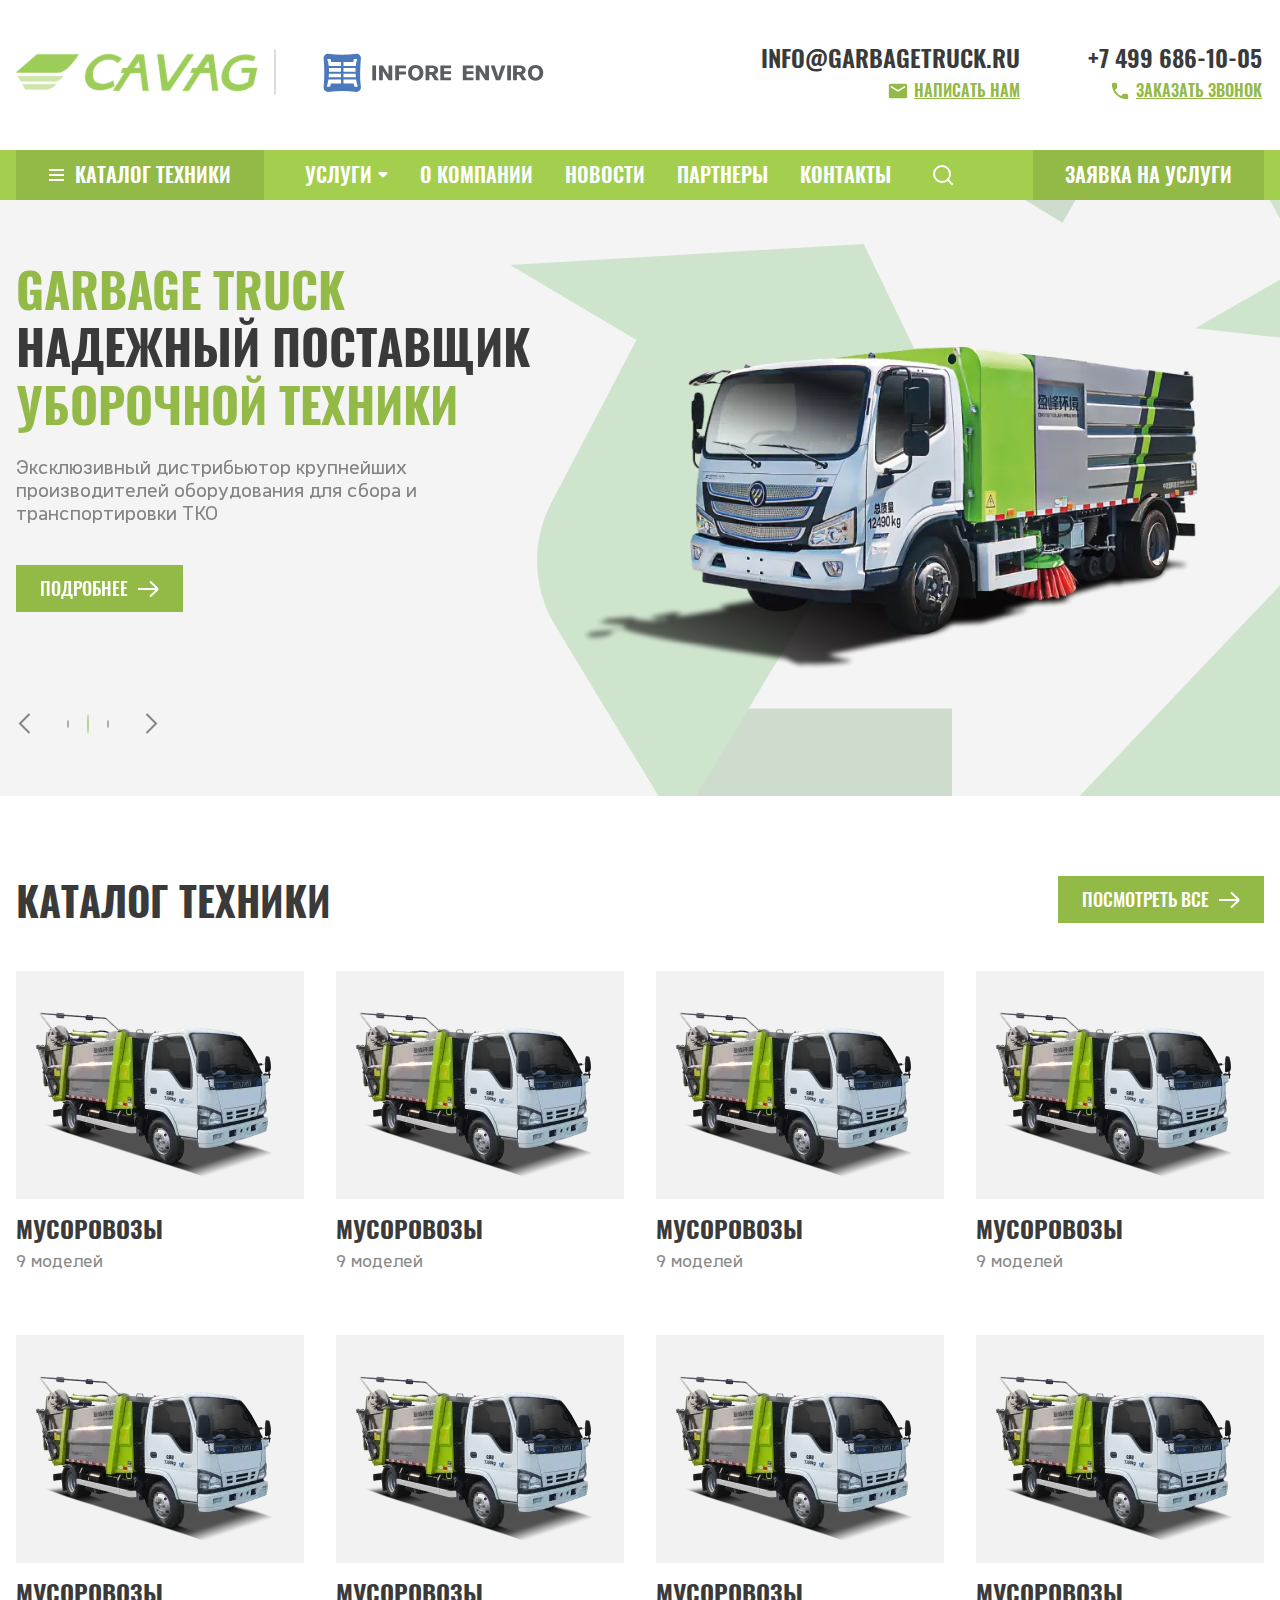
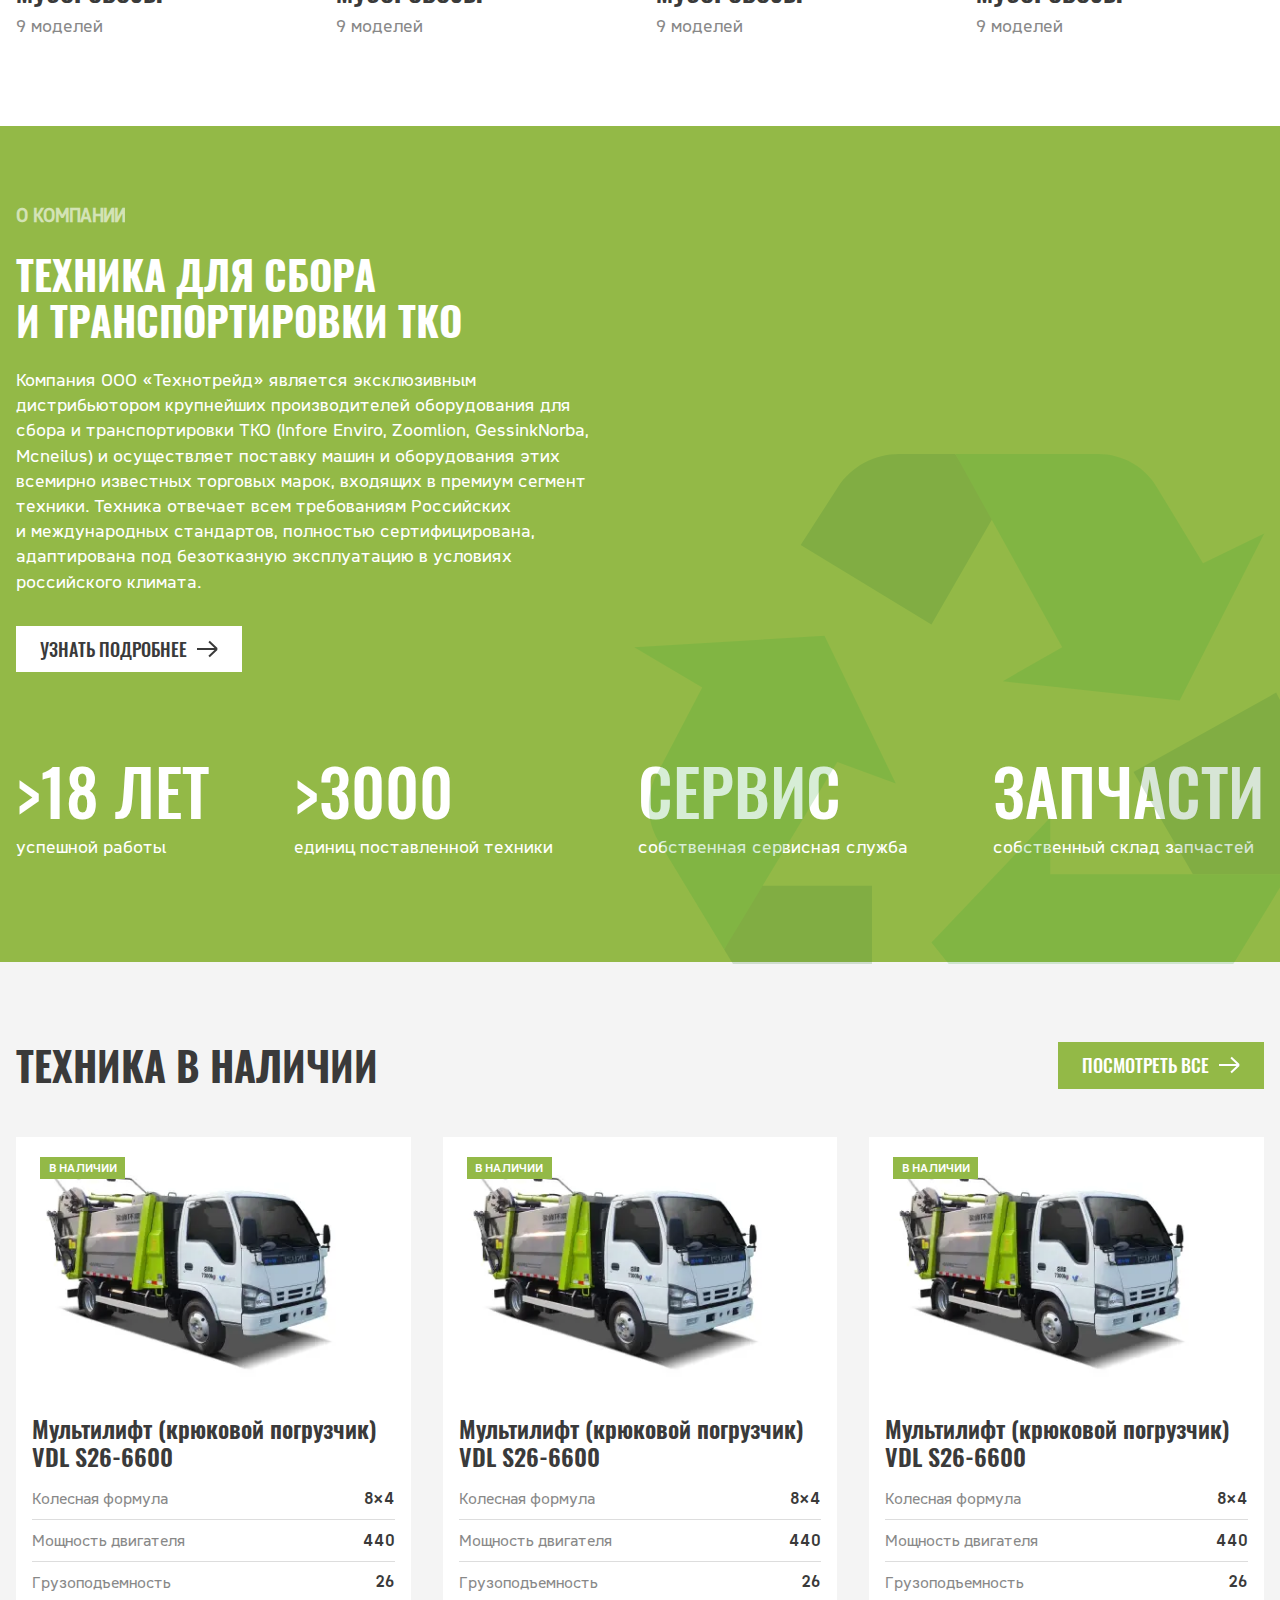
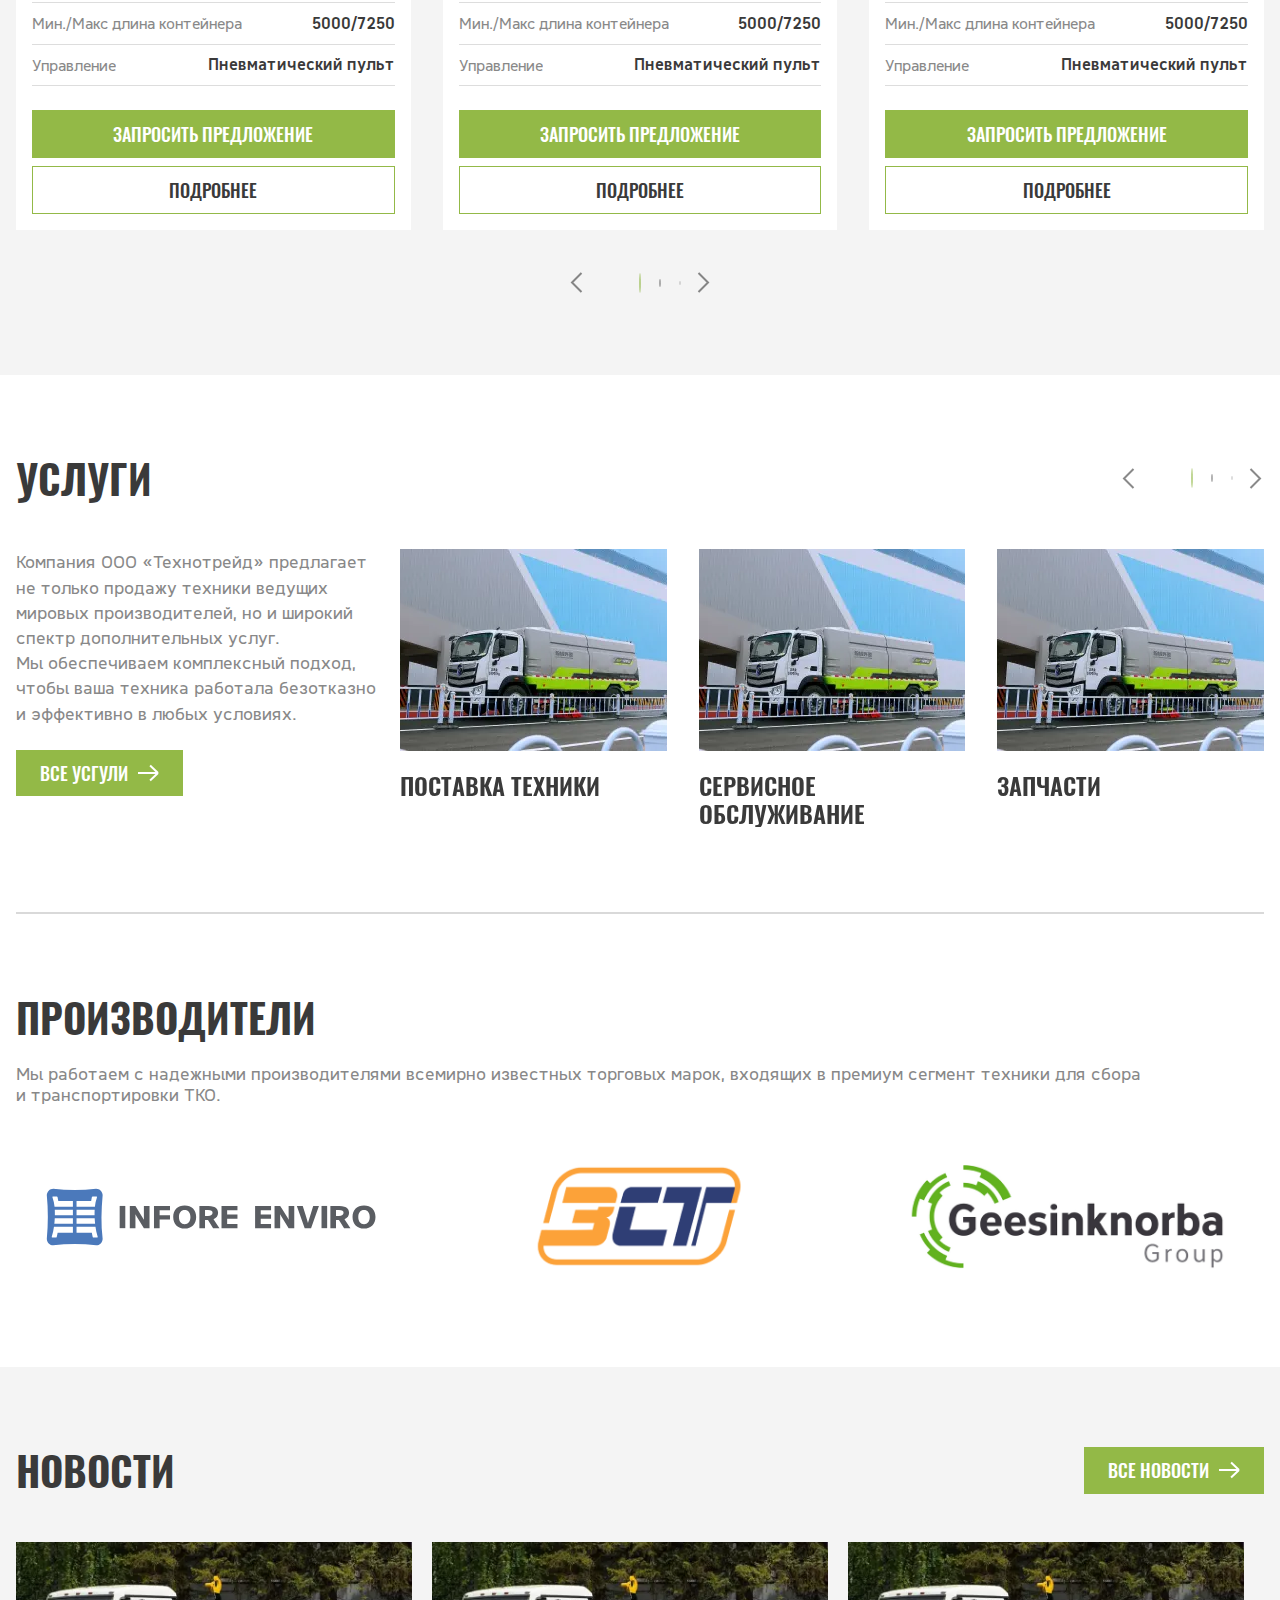
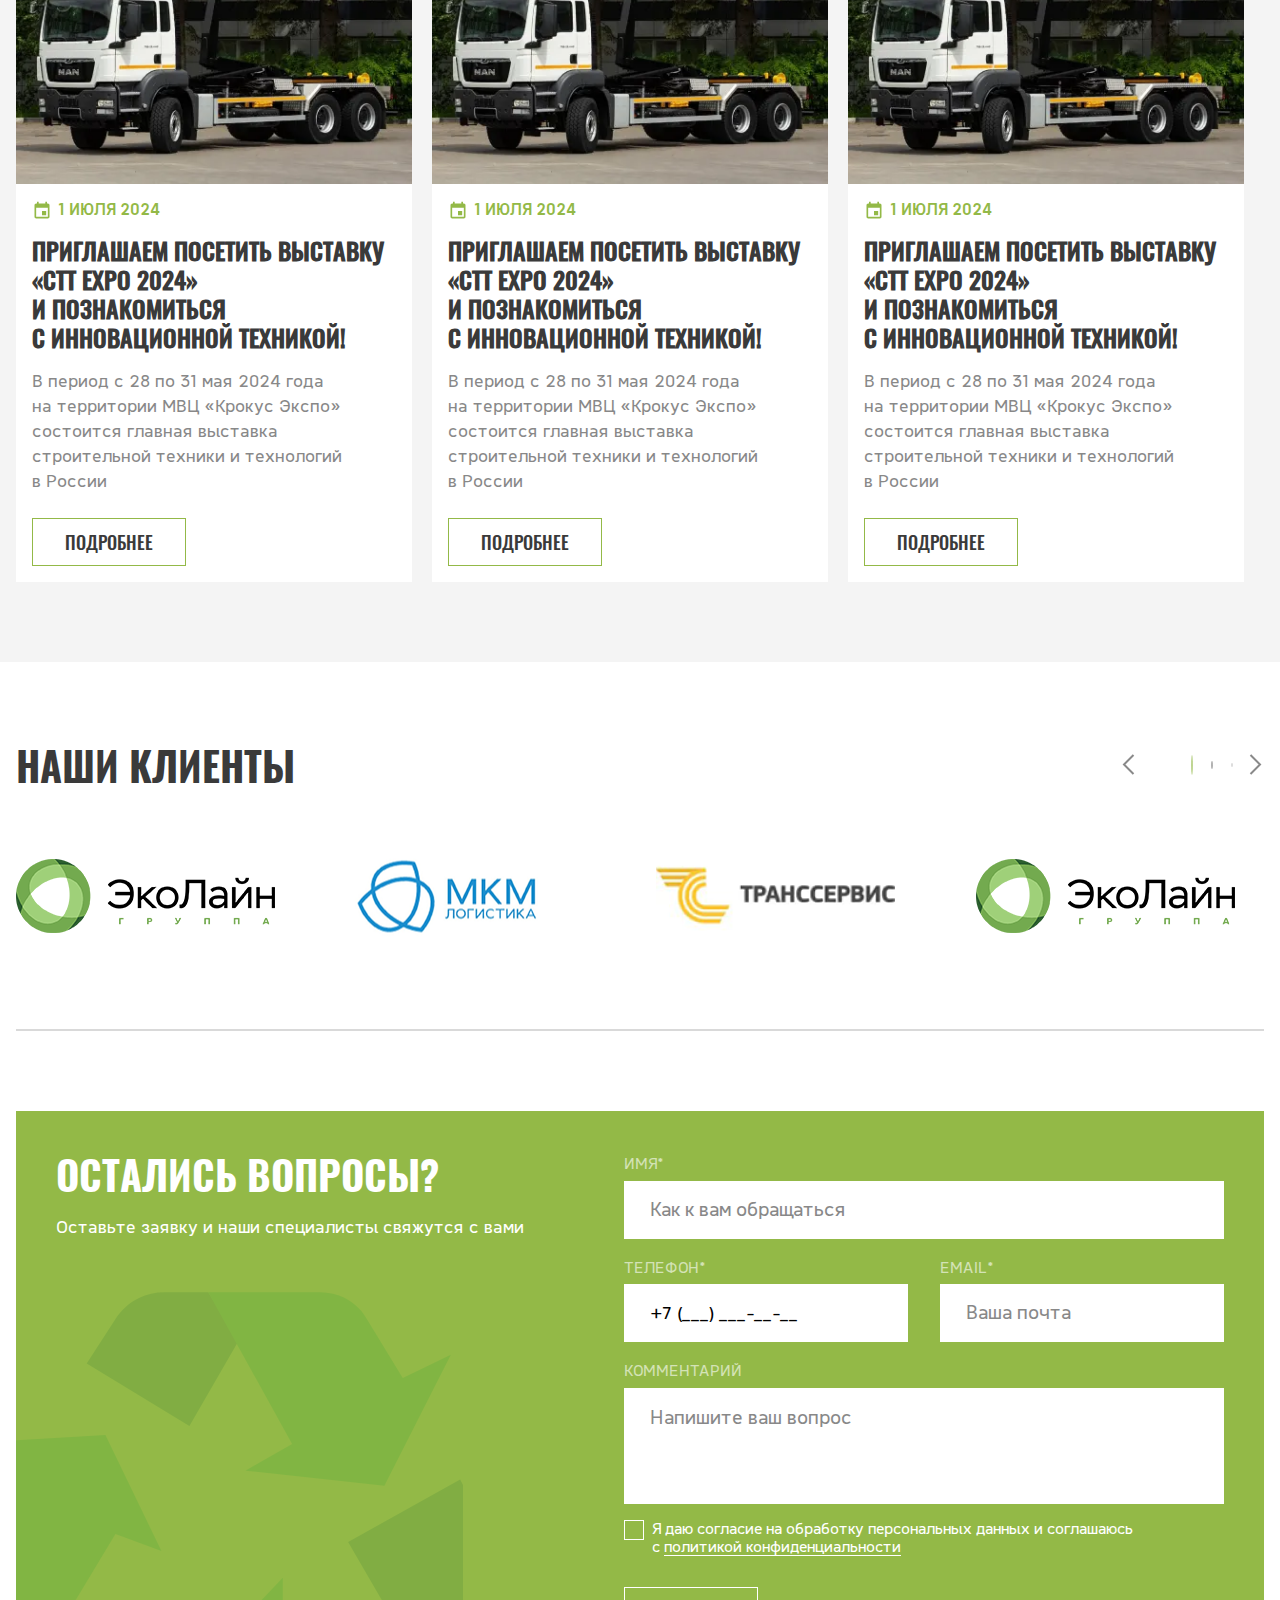
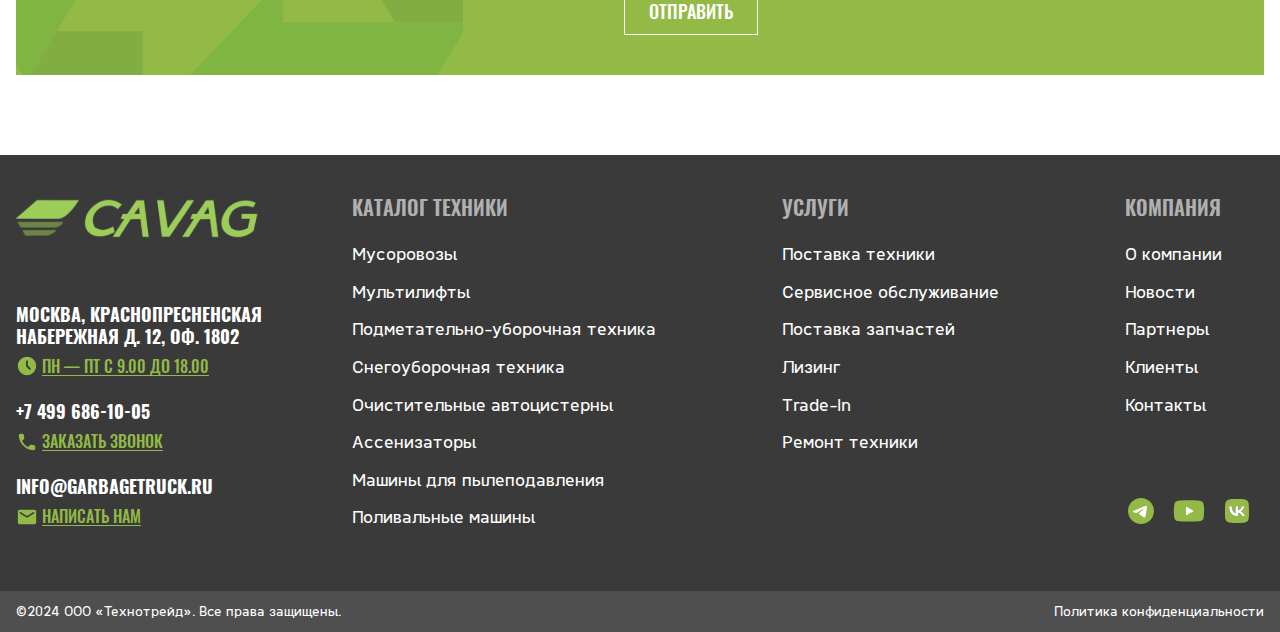
==== commit f620643d: "Add files via upload" ====
--- a/index.html
+++ b/index.html
@@ -1 +1 @@
-<!DOCTYPE html><html lang="ru" class="page"><head><meta charset="UTF-8"><meta name="viewport" content="width=device-width,initial-scale=1"><link rel="shortcut icon" href="favicon.ico" type="image/x-icon"><meta http-equiv="X-UA-Compatible" content="ie=edge"><meta name="theme-color" content="#111111"><title>Garbagetruck</title><link rel="preload" href="fonts/NeverMindCompact-Regular.woff2" as="font" type="font/woff2" crossorigin><link rel="stylesheet" href="css/vendor.css"><link rel="stylesheet" href="css/main.css"><script defer="defer" src="js/main.js"></script></head><body class="page__body"><header class="header"><div class="header__top"><div class="container"><div class="header__top-wrapper"><div class="header__left"><a class="header__logo logo logo--right-line state" href="#"><img class="logo__img" loading="lazy" src="img/logo.svg" width="247" height="53" alt="Логотип"> </a><img class="header__partner-img" src="img/partners/infore-logo.svg" width="264" height="48" alt="Логотип"></div><div class="header__right"><div class="header__feedback-block feedback-block"><a class="feedback-block__link state" href="mailto:info@garbagetruck.ru"><svg width="20" height="20" fill="none"><path d="M18.3334 3.6665H3.66671C2.65837 3.6665 1.83337 4.4915 1.83337 5.49984V16.4998C1.83337 17.5082 2.65837 18.3332 3.66671 18.3332H18.3334C19.3417 18.3332 20.1667 17.5082 20.1667 16.4998V5.49984C20.1667 4.4915 19.3417 3.6665 18.3334 3.6665ZM17.9667 7.56234L11.9717 11.3115C11.3759 11.6873 10.6242 11.6873 10.0284 11.3115L4.03337 7.56234C3.94146 7.51074 3.86097 7.44103 3.79677 7.35742C3.73258 7.27381 3.68601 7.17805 3.6599 7.07593C3.63379 6.9738 3.62867 6.86744 3.64485 6.76329C3.66103 6.65913 3.69818 6.55933 3.75405 6.46995C3.80992 6.38056 3.88334 6.30344 3.96987 6.24325C4.05641 6.18306 4.15426 6.14106 4.25749 6.11978C4.36073 6.0985 4.46722 6.09839 4.5705 6.11946C4.67378 6.14052 4.77172 6.18233 4.85837 6.24234L11 10.0832L17.1417 6.24234C17.2284 6.18233 17.3263 6.14052 17.4296 6.11946C17.5329 6.09839 17.6393 6.0985 17.7426 6.11978C17.8458 6.14106 17.9437 6.18306 18.0302 6.24325C18.1167 6.30344 18.1902 6.38056 18.246 6.46995C18.3019 6.55933 18.339 6.65913 18.3552 6.76329C18.3714 6.86744 18.3663 6.9738 18.3402 7.07593C18.3141 7.17805 18.2675 7.27381 18.2033 7.35742C18.1391 7.44103 18.0586 7.51074 17.9667 7.56234Z" fill="#93B947"/></svg> info@garbagetruck.ru</a> <button class="feedback-block__btn-trigger state"><svg width="22" height="21" fill="none"><path d="M18.3334 3.6665H3.66671C2.65837 3.6665 1.83337 4.4915 1.83337 5.49984V16.4998C1.83337 17.5082 2.65837 18.3332 3.66671 18.3332H18.3334C19.3417 18.3332 20.1667 17.5082 20.1667 16.4998V5.49984C20.1667 4.4915 19.3417 3.6665 18.3334 3.6665ZM17.9667 7.56234L11.9717 11.3115C11.3759 11.6873 10.6242 11.6873 10.0284 11.3115L4.03337 7.56234C3.94146 7.51074 3.86097 7.44103 3.79677 7.35742C3.73258 7.27381 3.68601 7.17805 3.6599 7.07593C3.63379 6.9738 3.62867 6.86744 3.64485 6.76329C3.66103 6.65913 3.69818 6.55933 3.75405 6.46995C3.80992 6.38056 3.88334 6.30344 3.96987 6.24325C4.05641 6.18306 4.15426 6.14106 4.25749 6.11978C4.36073 6.0985 4.46722 6.09839 4.5705 6.11946C4.67378 6.14052 4.77172 6.18233 4.85837 6.24234L11 10.0832L17.1417 6.24234C17.2284 6.18233 17.3263 6.14052 17.4296 6.11946C17.5329 6.09839 17.6393 6.0985 17.7426 6.11978C17.8458 6.14106 17.9437 6.18306 18.0302 6.24325C18.1167 6.30344 18.1902 6.38056 18.246 6.46995C18.3019 6.55933 18.339 6.65913 18.3552 6.76329C18.3714 6.86744 18.3663 6.9738 18.3402 7.07593C18.3141 7.17805 18.2675 7.27381 18.2033 7.35742C18.1391 7.44103 18.0586 7.51074 17.9667 7.56234Z" fill="#93B947"/></svg> Написать нам</button></div><div class="header__feedback-block feedback-block"><a class="feedback-block__link state" href="phone:+7 (499) 686-10-05"><svg width="20" height="20" fill="none"><path d="M17.6275 13.9884L15.2992 13.7226C15.0254 13.6905 14.7479 13.7208 14.4875 13.8113C14.2272 13.9018 13.9907 14.0501 13.7959 14.2451L12.1092 15.9318C9.50696 14.6083 7.39184 12.4932 6.06837 9.89095L7.7642 8.19511C8.15837 7.80094 8.35087 7.25095 8.2867 6.69178L8.02087 4.38178C7.9689 3.93461 7.7543 3.52216 7.41792 3.22297C7.08154 2.92378 6.64689 2.75874 6.1967 2.75928H4.61087C3.57504 2.75928 2.71337 3.62095 2.77754 4.65678C3.26337 12.4851 9.5242 18.7368 17.3434 19.2226C18.3792 19.2868 19.2409 18.4251 19.2409 17.3893V15.8034C19.25 14.8776 18.5534 14.0984 17.6275 13.9884Z" fill="#93B947"/></svg>+7 499 686-10-05</a> <button class="feedback-block__btn-trigger state"><svg width="22" height="21" fill="none"><path d="M17.6275 13.9884L15.2992 13.7226C15.0254 13.6905 14.7479 13.7208 14.4875 13.8113C14.2272 13.9018 13.9907 14.0501 13.7959 14.2451L12.1092 15.9318C9.50696 14.6083 7.39184 12.4932 6.06837 9.89095L7.7642 8.19511C8.15837 7.80094 8.35087 7.25095 8.2867 6.69178L8.02087 4.38178C7.9689 3.93461 7.7543 3.52216 7.41792 3.22297C7.08154 2.92378 6.64689 2.75874 6.1967 2.75928H4.61087C3.57504 2.75928 2.71337 3.62095 2.77754 4.65678C3.26337 12.4851 9.5242 18.7368 17.3434 19.2226C18.3792 19.2868 19.2409 18.4251 19.2409 17.3893V15.8034C19.25 14.8776 18.5534 14.0984 17.6275 13.9884Z" fill="#93B947"/></svg>Заказать звонок</button></div></div></div></div></div><nav class="header__nav"><div class="container"><div class="header__nav-wrapper"><ul class="menu"><li class="menu__item"><a class="menu__link menu__link--catalog" href="#"><div class="hamburger-lines"><span class="hamburger-lines__line line1"></span> <span class="hamburger-lines__line line2"></span> <span class="hamburger-lines__line line3"></span></div>Каталог техники</a></li><li class="menu__item"><a class="menu__link menu__link--services" href="#">Услуги</a></li><li class="menu__item"><a class="menu__link" href="#">О компании</a></li><li class="menu__item"><a class="menu__link" href="#">Новости</a></li><li class="menu__item"><a class="menu__link" href="#">Партнеры</a></li><li class="menu__item"><a class="menu__link" href="#">Контакты</a></li></ul><button class="header__search-btn"><svg width="24" height="24" fill="none"><path d="M17 17L21 21M3 11C3 13.1217 3.84285 15.1566 5.34315 16.6569C6.84344 18.1571 8.87827 19 11 19C13.1217 19 15.1566 18.1571 16.6569 16.6569C18.1571 15.1566 19 13.1217 19 11C19 8.87827 18.1571 6.84344 16.6569 5.34315C15.1566 3.84285 13.1217 3 11 3C8.87827 3 6.84344 3.84285 5.34315 5.34315C3.84285 6.84344 3 8.87827 3 11Z" stroke="white" stroke-width="2" stroke-linecap="square" stroke-linejoin="round"/></svg></button> <button class="header__service header-service" data-graph-path="service-modal">Заявка на услуги</button></div><div class="header__nav-mobile"><a class="header__logo logo state" href="#"><img class="logo__img" loading="lazy" src="img/logo.svg" width="219" height="34" alt="Логотип"> </a><button class="hamburger-lines hamburger-lines--mobile-menu"><span class="hamburger-lines__line line1"></span> <span class="hamburger-lines__line line2"></span> <span class="hamburger-lines__line line3"></span></button></div></div></nav><div class="header-search"><div class="header-search__wrapper"><div class="container"><form class="search-form header__search-form" action="#"><svg width="24" height="24" fill="none"><path d="M17 17L21 21M3 11C3 13.1217 3.84285 15.1566 5.34315 16.6569C6.84344 18.1571 8.87827 19 11 19C13.1217 19 15.1566 18.1571 16.6569 16.6569C18.1571 15.1566 19 13.1217 19 11C19 8.87827 18.1571 6.84344 16.6569 5.34315C15.1566 3.84285 13.1217 3 11 3C8.87827 3 6.84344 3.84285 5.34315 5.34315C3.84285 6.84344 3 8.87827 3 11Z" stroke="#3A3A3A" stroke-width="2" stroke-linecap="square" stroke-linejoin="round"/></svg> <input class="search-form__input" name="search-input" type="text" placeholder="Поиск по сайту" required> <button class="search-form__btn" aria-label="Кнопка поиска на сайте">Найти</button></form></div></div></div><div class="header-catalog"><div class="header-catalog__wrapper"><div class="container"><ul class="header-catalog__list"><li class="header-catalog__item"><article class="catalog__product catalog-product catalog-product"><a class="catalog-product__link catalog-product__link--menu" href="#"><div class="catalog-product__img catalog-product__img--menu"><picture><source srcset="img/catalog-car.webp" type="image/webp"><img class="catalog-product__pic" src="img/catalog-car.png" alt="Фото машины" decoding="async"></picture></div><div class="catalog-product__content"><h3 class="catalog-product__title">Мусоровозы</h3><span class="catalog-product__models">9 моделей</span></div></a></article></li><li class="header-catalog__item"><article class="catalog__product catalog-product catalog-product"><a class="catalog-product__link catalog-product__link--menu" href="#"><div class="catalog-product__img catalog-product__img--menu"><picture><source srcset="img/catalog-car.webp" type="image/webp"><img class="catalog-product__pic" src="img/catalog-car.png" alt="Фото машины" decoding="async"></picture></div><div class="catalog-product__content"><h3 class="catalog-product__title">Мусоровозы</h3><span class="catalog-product__models">9 моделей</span></div></a></article></li><li class="header-catalog__item"><article class="catalog__product catalog-product catalog-product"><a class="catalog-product__link catalog-product__link--menu" href="#"><div class="catalog-product__img catalog-product__img--menu"><picture><source srcset="img/catalog-car.webp" type="image/webp"><img class="catalog-product__pic" src="img/catalog-car.png" alt="Фото машины" decoding="async"></picture></div><div class="catalog-product__content"><h3 class="catalog-product__title">Мусоровозы</h3><span class="catalog-product__models">9 моделей</span></div></a></article></li><li class="header-catalog__item"><article class="catalog__product catalog-product catalog-product"><a class="catalog-product__link catalog-product__link--menu" href="#"><div class="catalog-product__img catalog-product__img--menu"><picture><source srcset="img/catalog-car.webp" type="image/webp"><img class="catalog-product__pic" src="img/catalog-car.png" alt="Фото машины" decoding="async"></picture></div><div class="catalog-product__content"><h3 class="catalog-product__title">Мусоровозы</h3><span class="catalog-product__models">9 моделей</span></div></a></article></li><li class="header-catalog__item"><article class="catalog__product catalog-product catalog-product"><a class="catalog-product__link catalog-product__link--menu" href="#"><div class="catalog-product__img catalog-product__img--menu"><picture><source srcset="img/catalog-car.webp" type="image/webp"><img class="catalog-product__pic" src="img/catalog-car.png" alt="Фото машины" decoding="async"></picture></div><div class="catalog-product__content"><h3 class="catalog-product__title">Мусоровозы</h3><span class="catalog-product__models">9 моделей</span></div></a></article></li><li class="header-catalog__item"><article class="catalog__product catalog-product catalog-product"><a class="catalog-product__link catalog-product__link--menu" href="#"><div class="catalog-product__img catalog-product__img--menu"><picture><source srcset="img/catalog-car.webp" type="image/webp"><img class="catalog-product__pic" src="img/catalog-car.png" alt="Фото машины" decoding="async"></picture></div><div class="catalog-product__content"><h3 class="catalog-product__title">Мусоровозы</h3><span class="catalog-product__models">9 моделей</span></div></a></article></li><li class="header-catalog__item"><article class="catalog__product catalog-product catalog-product"><a class="catalog-product__link catalog-product__link--menu" href="#"><div class="catalog-product__img catalog-product__img--menu"><picture><source srcset="img/catalog-car.webp" type="image/webp"><img class="catalog-product__pic" src="img/catalog-car.png" alt="Фото машины" decoding="async"></picture></div><div class="catalog-product__content"><h3 class="catalog-product__title">Мусоровозы</h3><span class="catalog-product__models">9 моделей</span></div></a></article></li><li class="header-catalog__item"><article class="catalog__product catalog-product catalog-product"><a class="catalog-product__link catalog-product__link--menu" href="#"><div class="catalog-product__img catalog-product__img--menu"><picture><source srcset="img/catalog-car.webp" type="image/webp"><img class="catalog-product__pic" src="img/catalog-car.png" alt="Фото машины" decoding="async"></picture></div><div class="catalog-product__content"><h3 class="catalog-product__title">Мусоровозы</h3><span class="catalog-product__models">9 моделей</span></div></a></article></li><li class="header-catalog__item header-catalog__item--link"><a class="header-catalog__link details state" href="#">Перейти в каталог <svg class="details__svg" width="21" height="18" viewBox="0 0 21 18" fill="none" xmlns="http://www.w3.org/2000/svg"><path d="M0 9H20M20 9L12.0833 1.5M20 9L12.0833 16.5" stroke="white" stroke-width="2" stroke-linejoin="round"/></svg></a></li></ul></div></div></div><div class="header-services"><div class="header-services__wrapper"><div class="container"><ul class="header-services__list"><li class="header-services__item"><article class="header-services__card"><a class="header-services__link" href="#"><div class="header-services__img"><picture><source srcset="img/car.webp" type="image/webp"><img class="header-services__pic" src="img/car.png" alt="Фото машины" decoding="async"></picture></div><h3 class="header-services__title">Поставка техники</h3></a></article></li><li class="header-services__item"><article class="header-services__card"><a class="header-services__link" href="#"><div class="header-services__img"><picture><source srcset="img/car.webp" type="image/webp"><img src="img/car.png" alt="Фото машины" decoding="async"></picture></div><h3 class="header-services__title">Сервисное обслуживание</h3></a></article></li><li class="header-services__item"><article class="header-services__card"><a class="header-services__link" href="#"><div class="header-services__img"><picture><source srcset="img/car.webp" type="image/webp"><img src="img/car.png" alt="Фото машины" decoding="async"></picture></div><h3 class="header-services__title">Запчасти</h3></a></article></li><li class="header-services__item"><article class="header-services__card"><a class="header-services__link" href="#"><div class="header-services__img"><picture><source srcset="img/car.webp" type="image/webp"><img src="img/car.png" alt="Фото машины" decoding="async"></picture></div><h3 class="header-services__title">Лизинг</h3></a></article></li><li class="header-services__item"><article class="header-services__card"><a class="header-services__link" href="#"><div class="header-services__img"><picture><source srcset="img/car.webp" type="image/webp"><img src="img/car.png" alt="Фото машины" decoding="async"></picture></div><h3 class="header-services__title">Trade-in</h3></a></article></li><li class="header-services__item"><article class="header-services__card"><a class="header-services__link" href="#"><div class="header-services__img"><picture><source srcset="img/car.webp" type="image/webp"><img src="img/car.png" alt="Фото машины" decoding="async"></picture></div><h3 class="header-services__title">Ремонт</h3></a></article></li></ul></div></div></div></header><div class="mobile-menu"><div class="container"><div class="mobile-menu__wrapper"><div class="mobile-menu__inner"><ul class="mobile-menu__list"><li class="mobile-menu__item mobile-menu__item--catalog dropdown"><span class="mobile-menu__text state" data-toggle="dropdown">Каталог техники</span><ul class="mobile-menu__dropdown-menu mobile-menu__dropdown-menu--catalog"><li class="mobile-menu__dropdown-item"><a class="mobile-menu__dropdown-link state" href="#"><img class="mobile-menu__dropdown-img" src="../img/tech-car.png" alt="Картинка"> Мусоровозы</a></li><li class="mobile-menu__dropdown-item"><a class="mobile-menu__dropdown-link state" href="#"><img class="mobile-menu__dropdown-img" src="../img/tech-car.png" alt="Картинка"> Мультилифты</a></li><li class="mobile-menu__dropdown-item"><a class="mobile-menu__dropdown-link state" href="#"><img class="mobile-menu__dropdown-img" src="../img/tech-car.png" alt="Картинка"> Поливальные машины</a></li><li class="mobile-menu__dropdown-item"><a class="mobile-menu__dropdown-link state" href="#"><img class="mobile-menu__dropdown-img" src="../img/tech-car.png" alt="Картинка"> Снегоуборочная техника</a></li><li class="mobile-menu__dropdown-item"><a class="mobile-menu__dropdown-link state" href="#"><img class="mobile-menu__dropdown-img" src="../img/tech-car.png" alt="Картинка"> Очистительные автоцистерны</a></li><li class="mobile-menu__dropdown-item"><a class="mobile-menu__dropdown-link state" href="#"><img class="mobile-menu__dropdown-img" src="../img/tech-car.png" alt="Картинка"> Подметательно-уборочные</a></li><li class="mobile-menu__dropdown-item"><a class="mobile-menu__dropdown-link state" href="#"><img class="mobile-menu__dropdown-img" src="../img/tech-car.png" alt="Картинка"> Машины для пылеподавления</a></li><li class="mobile-menu__dropdown-item"><a class="mobile-menu__dropdown-link state" href="#"><img class="mobile-menu__dropdown-img" src="../img/tech-car.png" alt="Картинка"> Ассенизаторские машины</a></li></ul></li><li class="mobile-menu__item mobile-menu__item--services dropdown"><span class="mobile-menu__text state" data-toggle="dropdown">Услуги</span><ul class="mobile-menu__dropdown-menu mobile-menu__dropdown-menu--catalog"><li class="mobile-menu__dropdown-item"><a class="mobile-menu__dropdown-link state" href="#"><img class="mobile-menu__dropdown-img" src="../img/car.jpg" alt="Картинка"> Поставка техники</a></li><li class="mobile-menu__dropdown-item"><a class="mobile-menu__dropdown-link state" href="#"><img class="mobile-menu__dropdown-img" src="../img/car.jpg" alt="Картинка"> Сервисное обслуживание</a></li><li class="mobile-menu__dropdown-item"><a class="mobile-menu__dropdown-link state" href="#"><img class="mobile-menu__dropdown-img" src="../img/car.jpg" alt="Картинка"> Запчасти</a></li><li class="mobile-menu__dropdown-item"><a class="mobile-menu__dropdown-link state" href="#"><img class="mobile-menu__dropdown-img" src="../img/car.jpg" alt="Картинка"> Лизинг</a></li><li class="mobile-menu__dropdown-item"><a class="mobile-menu__dropdown-link state" href="#"><img class="mobile-menu__dropdown-img" src="../img/car.jpg" alt="Картинка"> Trade-in</a></li><li class="mobile-menu__dropdown-item"><a class="mobile-menu__dropdown-link state" href="#"><img class="mobile-menu__dropdown-img" src="../img/car.jpg" alt="Картинка"> Ремонт</a></li></ul></li><li class="mobile-menu__item"><a class="mobile-menu__link state" href="#">О компании</a></li><li class="mobile-menu__item"><a class="mobile-menu__link state" href="#">Новости</a></li><li class="mobile-menu__item"><a class="mobile-menu__link state" href="#">Партнеры</a></li><li class="mobile-menu__item"><a class="mobile-menu__link state" href="#">Контакты</a></li></ul><div class="mobile-menu__content"><div class="mobile-menu__feedback feedback-block feedback-block--mobile"><a class="feedback-block__link state" href="mailto:info@garbagetruck.ru"><svg width="20" height="20" fill="none"><path d="M18.3334 3.6665H3.66671C2.65837 3.6665 1.83337 4.4915 1.83337 5.49984V16.4998C1.83337 17.5082 2.65837 18.3332 3.66671 18.3332H18.3334C19.3417 18.3332 20.1667 17.5082 20.1667 16.4998V5.49984C20.1667 4.4915 19.3417 3.6665 18.3334 3.6665ZM17.9667 7.56234L11.9717 11.3115C11.3759 11.6873 10.6242 11.6873 10.0284 11.3115L4.03337 7.56234C3.94146 7.51074 3.86097 7.44103 3.79677 7.35742C3.73258 7.27381 3.68601 7.17805 3.6599 7.07593C3.63379 6.9738 3.62867 6.86744 3.64485 6.76329C3.66103 6.65913 3.69818 6.55933 3.75405 6.46995C3.80992 6.38056 3.88334 6.30344 3.96987 6.24325C4.05641 6.18306 4.15426 6.14106 4.25749 6.11978C4.36073 6.0985 4.46722 6.09839 4.5705 6.11946C4.67378 6.14052 4.77172 6.18233 4.85837 6.24234L11 10.0832L17.1417 6.24234C17.2284 6.18233 17.3263 6.14052 17.4296 6.11946C17.5329 6.09839 17.6393 6.0985 17.7426 6.11978C17.8458 6.14106 17.9437 6.18306 18.0302 6.24325C18.1167 6.30344 18.1902 6.38056 18.246 6.46995C18.3019 6.55933 18.339 6.65913 18.3552 6.76329C18.3714 6.86744 18.3663 6.9738 18.3402 7.07593C18.3141 7.17805 18.2675 7.27381 18.2033 7.35742C18.1391 7.44103 18.0586 7.51074 17.9667 7.56234Z" fill="#93B947"/></svg>info@garbagetruck.ru</a> <button class="feedback-block__btn-trigger state"><svg width="22" height="21" fill="none"><path d="M18.3334 3.6665H3.66671C2.65837 3.6665 1.83337 4.4915 1.83337 5.49984V16.4998C1.83337 17.5082 2.65837 18.3332 3.66671 18.3332H18.3334C19.3417 18.3332 20.1667 17.5082 20.1667 16.4998V5.49984C20.1667 4.4915 19.3417 3.6665 18.3334 3.6665ZM17.9667 7.56234L11.9717 11.3115C11.3759 11.6873 10.6242 11.6873 10.0284 11.3115L4.03337 7.56234C3.94146 7.51074 3.86097 7.44103 3.79677 7.35742C3.73258 7.27381 3.68601 7.17805 3.6599 7.07593C3.63379 6.9738 3.62867 6.86744 3.64485 6.76329C3.66103 6.65913 3.69818 6.55933 3.75405 6.46995C3.80992 6.38056 3.88334 6.30344 3.96987 6.24325C4.05641 6.18306 4.15426 6.14106 4.25749 6.11978C4.36073 6.0985 4.46722 6.09839 4.5705 6.11946C4.67378 6.14052 4.77172 6.18233 4.85837 6.24234L11 10.0832L17.1417 6.24234C17.2284 6.18233 17.3263 6.14052 17.4296 6.11946C17.5329 6.09839 17.6393 6.0985 17.7426 6.11978C17.8458 6.14106 17.9437 6.18306 18.0302 6.24325C18.1167 6.30344 18.1902 6.38056 18.246 6.46995C18.3019 6.55933 18.339 6.65913 18.3552 6.76329C18.3714 6.86744 18.3663 6.9738 18.3402 7.07593C18.3141 7.17805 18.2675 7.27381 18.2033 7.35742C18.1391 7.44103 18.0586 7.51074 17.9667 7.56234Z" fill="#93B947"/></svg>Написать нам</button></div><div class="mobile-menu__feedback feedback-block feedback-block--mobile"><a class="feedback-block__link state" href="phone:+7 (499) 686-10-05"><svg width="20" height="20" fill="none"><path d="M17.6275 13.9884L15.2992 13.7226C15.0254 13.6905 14.7479 13.7208 14.4875 13.8113C14.2272 13.9018 13.9907 14.0501 13.7959 14.2451L12.1092 15.9318C9.50696 14.6083 7.39184 12.4932 6.06837 9.89095L7.7642 8.19511C8.15837 7.80094 8.35087 7.25095 8.2867 6.69178L8.02087 4.38178C7.9689 3.93461 7.7543 3.52216 7.41792 3.22297C7.08154 2.92378 6.64689 2.75874 6.1967 2.75928H4.61087C3.57504 2.75928 2.71337 3.62095 2.77754 4.65678C3.26337 12.4851 9.5242 18.7368 17.3434 19.2226C18.3792 19.2868 19.2409 18.4251 19.2409 17.3893V15.8034C19.25 14.8776 18.5534 14.0984 17.6275 13.9884Z" fill="#93B947"/></svg>+7 499 686-10-05</a> <button class="feedback-block__btn-trigger state"><svg width="22" height="21" fill="none"><path d="M17.6275 13.9884L15.2992 13.7226C15.0254 13.6905 14.7479 13.7208 14.4875 13.8113C14.2272 13.9018 13.9907 14.0501 13.7959 14.2451L12.1092 15.9318C9.50696 14.6083 7.39184 12.4932 6.06837 9.89095L7.7642 8.19511C8.15837 7.80094 8.35087 7.25095 8.2867 6.69178L8.02087 4.38178C7.9689 3.93461 7.7543 3.52216 7.41792 3.22297C7.08154 2.92378 6.64689 2.75874 6.1967 2.75928H4.61087C3.57504 2.75928 2.71337 3.62095 2.77754 4.65678C3.26337 12.4851 9.5242 18.7368 17.3434 19.2226C18.3792 19.2868 19.2409 18.4251 19.2409 17.3893V15.8034C19.25 14.8776 18.5534 14.0984 17.6275 13.9884Z" fill="#93B947"/></svg>Заказать звонок</button></div><ul class="mobile-menu__socials socials"><li class="socials__item"><a class="socials__link state" href="#"><img class="socials__img" src="img/socials/telegram.svg" alt="Телеграм"></a></li><li class="socials__item"><a class="socials__link state" href="#"><img class="socials__img" src="img/socials/youtube.svg" alt="Ютуб"></a></li><li class="socials__item"><a class="socials__link state" href="#"><img class="socials__img" src="img/socials/vk.svg" alt="ВКонтакте"></a></li></ul></div></div></div></div></div><main class="main overlay"><section class="hero"><div class="hero__slider"><div class="swiper-wrapper"><div class="swiper-slide"><div class="container"><div class="hero__wrapper"><div class="hero__content"><h1 class="hero__title"><span class="hero__title--green">Garbage Truck</span><br>надежный поставщик <span class="hero__title--green">уборочной техники</span></h1><p class="hero__descr">Эксклюзивный дистрибьютор крупнейших производителей оборудования для сбора и транспортировки ТКО</p><a class="catalog__details details state" href="#">Подробнее <svg class="details__svg" width="21" height="18" viewBox="0 0 21 18" fill="none" xmlns="http://www.w3.org/2000/svg"><path d="M0 9H20M20 9L12.0833 1.5M20 9L12.0833 16.5" stroke="white" stroke-width="2" stroke-linejoin="round"/></svg></a></div><picture><source srcset="img/car-hero-slider.webp" type="image/webp"><img class="hero__img" src="img/car-hero-slider.png" alt="Фото машины" decoding="async"></picture></div></div></div><div class="swiper-slide"><div class="container"><div class="hero__wrapper"><div class="hero__content"><h1 class="hero__title"><span class="hero__title--green">Garbage Truck</span><br>надежный поставщик <span class="hero__title--green">уборочной техники</span></h1><p class="hero__descr">Эксклюзивный дистрибьютор крупнейших производителей оборудования для сбора и транспортировки ТКО</p><a class="catalog__details details state" href="#">Подробнее <svg class="details__svg" width="21" height="18" viewBox="0 0 21 18" fill="none" xmlns="http://www.w3.org/2000/svg"><path d="M0 9H20M20 9L12.0833 1.5M20 9L12.0833 16.5" stroke="white" stroke-width="2" stroke-linejoin="round"/></svg></a></div><picture><source srcset="img/car-hero-slider.webp" type="image/webp"><img class="hero__img" src="img/car-hero-slider.png" alt="Фото машины" decoding="async"></picture></div></div></div><div class="swiper-slide"><div class="container"><div class="hero__wrapper"><div class="hero__content"><h1 class="hero__title"><span class="hero__title--green">Garbage Truck</span><br>надежный поставщик <span class="hero__title--green">уборочной техники</span></h1><p class="hero__descr">Эксклюзивный дистрибьютор крупнейших производителей оборудования для сбора и транспортировки ТКО</p><a class="catalog__details details state" href="#">Подробнее <svg class="details__svg" width="21" height="18" viewBox="0 0 21 18" fill="none" xmlns="http://www.w3.org/2000/svg"><path d="M0 9H20M20 9L12.0833 1.5M20 9L12.0833 16.5" stroke="white" stroke-width="2" stroke-linejoin="round"/></svg></a></div><picture><source srcset="img/car-hero-slider.webp" type="image/webp"><img class="hero__img" src="img/car-hero-slider.png" alt="Фото машины" decoding="async"></picture></div></div></div></div></div><div class="container"><div class="hero__slider-controls-wrapper"><div class="hero__slider-controls slider-controls"><button class="hero__slider-controls-prev slider-controls__prev state" aria-label="Назад"><svg width="13" height="21" viewBox="0 0 13 21" fill="none" xmlns="http://www.w3.org/2000/svg"><path d="M1.5 1L11 10.5L1.5 20" stroke="#3A3A3A" stroke-opacity="0.6" stroke-width="2"/></svg></button><div class="hero__pagination slider-controls__pagination"></div><button class="hero__slider-controls-next slider-controls__next state" aria-label="Вперед"><svg width="13" height="21" viewBox="0 0 13 21" fill="none" xmlns="http://www.w3.org/2000/svg"><path d="M1.5 1L11 10.5L1.5 20" stroke="#3A3A3A" stroke-opacity="0.6" stroke-width="2"/></svg></button></div></div></div></section><section class="catalog"><div class="container"><div class="catalog__head"><h2 class="catalog__title title-block">Каталог техники</h2><a class="catalog__details details state" href="#">Посмотреть все <svg class="details__svg" width="21" height="18" viewBox="0 0 21 18" fill="none" xmlns="http://www.w3.org/2000/svg"><path d="M0 9H20M20 9L12.0833 1.5M20 9L12.0833 16.5" stroke="white" stroke-width="2" stroke-linejoin="round"/></svg></a></div><ul class="catalog__list"><li class="catalog__item"><article class="catalog__product catalog-product"><a class="catalog-product__link" href="#"><div class="catalog-product__img"><picture><source srcset="img/catalog-car.webp" type="image/webp"><img class="catalog-product__img" src="img/catalog-car.png" alt="Фото машины" decoding="async"></picture></div><h3 class="catalog-product__title">Мусоровозы</h3><span class="catalog-product__models">9 моделей</span></a></article></li><li class="catalog__item"><article class="catalog__product catalog-product"><a class="catalog-product__link" href="#"><div class="catalog-product__img"><picture><source srcset="img/catalog-car.webp" type="image/webp"><img class="catalog-product__img" src="img/catalog-car.png" alt="Фото машины" decoding="async"></picture></div><h3 class="catalog-product__title">Мусоровозы</h3><span class="catalog-product__models">9 моделей</span></a></article></li><li class="catalog__item"><article class="catalog__product catalog-product"><a class="catalog-product__link" href="#"><div class="catalog-product__img"><picture><source srcset="img/catalog-car.webp" type="image/webp"><img class="catalog-product__img" src="img/catalog-car.png" alt="Фото машины" decoding="async"></picture></div><h3 class="catalog-product__title">Мусоровозы</h3><span class="catalog-product__models">9 моделей</span></a></article></li><li class="catalog__item"><article class="catalog__product catalog-product"><a class="catalog-product__link" href="#"><div class="catalog-product__img"><picture><source srcset="img/catalog-car.webp" type="image/webp"><img class="catalog-product__img" src="img/catalog-car.png" alt="Фото машины" decoding="async"></picture></div><h3 class="catalog-product__title">Мусоровозы</h3><span class="catalog-product__models">9 моделей</span></a></article></li><li class="catalog__item"><article class="catalog__product catalog-product"><a class="catalog-product__link" href="#"><div class="catalog-product__img"><picture><source srcset="img/catalog-car.webp" type="image/webp"><img class="catalog-product__img" src="img/catalog-car.png" alt="Фото машины" decoding="async"></picture></div><h3 class="catalog-product__title">Мусоровозы</h3><span class="catalog-product__models">9 моделей</span></a></article></li><li class="catalog__item"><article class="catalog__product catalog-product"><a class="catalog-product__link" href="#"><div class="catalog-product__img"><picture><source srcset="img/catalog-car.webp" type="image/webp"><img class="catalog-product__img" src="img/catalog-car.png" alt="Фото машины" decoding="async"></picture></div><h3 class="catalog-product__title">Мусоровозы</h3><span class="catalog-product__models">9 моделей</span></a></article></li><li class="catalog__item"><article class="catalog__product catalog-product"><a class="catalog-product__link" href="#"><div class="catalog-product__img"><picture><source srcset="img/catalog-car.webp" type="image/webp"><img class="catalog-product__img" src="img/catalog-car.png" alt="Фото машины" decoding="async"></picture></div><h3 class="catalog-product__title">Мусоровозы</h3><span class="catalog-product__models">9 моделей</span></a></article></li><li class="catalog__item"><article class="catalog__product catalog-product"><a class="catalog-product__link" href="#"><div class="catalog-product__img"><picture><source srcset="img/catalog-car.webp" type="image/webp"><img class="catalog-product__img" src="img/catalog-car.png" alt="Фото машины" decoding="async"></picture></div><h3 class="catalog-product__title">Мусоровозы</h3><span class="catalog-product__models">9 моделей</span></a></article></li></ul><a class="catalog__details catalog__details--mobile details state" href="#">Посмотреть все <svg class="details__svg" width="21" height="18" viewBox="0 0 21 18" fill="none" xmlns="http://www.w3.org/2000/svg"><path d="M0 9H20M20 9L12.0833 1.5M20 9L12.0833 16.5" stroke="white" stroke-width="2" stroke-linejoin="round"/></svg></a></div></section><section class="about"><ul class="container"><div class="about__wrapper"><div class="about__left"><h2 class="about__title">О компании</h2><h3 class="about__subtitle title-block">Техника для сбора и транспортировки ТКО</h3><picture class="about__img about__img--mobile"><source srcset="img/zavod.webp" type="image/webp"><img class="about__pic" src="img/zavod.jpg" alt="Картинка" decoding="async"></picture><p class="about__text">Компания ООО «Технотрейд» является эксклюзивным дистрибьютором крупнейших производителей оборудования для сбора и транспортировки ТКО (Infore Enviro, Zoomlion, GessinkNorba, Mcneilus) и осуществляет поставку машин и оборудования этих всемирно известных торговых марок, входящих в премиум сегмент техники. Техника отвечает всем требованиям Российских и международных стандартов, полностью сертифицирована, адаптирована под безотказную эксплуатацию в условиях российского климата.</p><a class="about__details details details--white state" href="#">Узнать подробнее <svg class="details__svg" width="21" height="18" viewBox="0 0 21 18" fill="none" xmlns="http://www.w3.org/2000/svg"><path d="M0 9H20M20 9L12.0833 1.5M20 9L12.0833 16.5" stroke="#3a3a3a" stroke-width="2" stroke-linejoin="round"/></svg></a></div><picture class="about__img"><source srcset="img/zavod.webp" type="image/webp"><img class="about__pic" src="img/zavod.jpg" alt="Картинка" decoding="async"></picture></div><ul class="about__achievements"><li class="about__achievements-item"><span class="about__achievements-top">>18 лет</span> <span class="about__achievements-bot">успешной работы</span></li><li class="about__achievements-item"><span class="about__achievements-top">>3000</span> <span class="about__achievements-bot">единиц поставленной техники</span></li><li class="about__achievements-item"><span class="about__achievements-top">Сервис</span> <span class="about__achievements-bot">собственная сервисная служба</span></li><li class="about__achievements-item"><span class="about__achievements-top">Запчасти</span> <span class="about__achievements-bot">собственный склад запчастей</span></li></ul></ul></section><section class="technic"><div class="container relative"><div class="technic__head"><h2 class="technic__title title-block">Техника в наличии</h2><a class="technic__details details state" href="#">Посмотреть все <svg class="details__svg" width="21" height="18" viewBox="0 0 21 18" fill="none" xmlns="http://www.w3.org/2000/svg"><path d="M0 9H20M20 9L12.0833 1.5M20 9L12.0833 16.5" stroke="white" stroke-width="2" stroke-linejoin="round"/></svg></a></div><div class="technic__slider swiper"><ul class="technic__list swiper-wrapper"><li class="technic__item swiper-slide"><article class="technic-card"><picture><source srcset="img/tech-car.webp" type="image/webp"><img class="technic-card__img" src="img/tech-car.png" alt="Фото машины" decoding="async"></picture><div class="technic-card__content"><h3 class="technic-card__title">Мультилифт (крюковой погрузчик) VDL S26-6600</h3><ul class="technic-card__list"><li class="technic-card__item"><span class="technic-card__item-left">Колесная формула</span> <span class="technic-card__item-right">8×4</span></li><li class="technic-card__item"><span class="technic-card__item-left">Мощность двигателя</span> <span class="technic-card__item-right">440</span></li><li class="technic-card__item"><span class="technic-card__item-left">Грузоподъемность</span> <span class="technic-card__item-right">26</span></li><li class="technic-card__item"><span class="technic-card__item-left">Мин./Макс длина контейнера</span> <span class="technic-card__item-right">5000/7250</span></li><li class="technic-card__item"><span class="technic-card__item-left">Управление</span> <span class="technic-card__item-right">Пневматический пульт</span></li></ul><button class="technic-card__btn">Запросить предложение</button> <a class="technic-card__link" href="#">Подробнее</a></div></article></li><li class="technic__item swiper-slide"><article class="technic-card"><picture><source srcset="img/tech-car.webp" type="image/webp"><img class="technic-card__img" src="img/tech-car.png" alt="Фото машины" decoding="async"></picture><div class="technic-card__content"><h3 class="technic-card__title">Мультилифт (крюковой погрузчик) VDL S26-6600</h3><ul class="technic-card__list"><li class="technic-card__item"><span class="technic-card__item-left">Колесная формула</span> <span class="technic-card__item-right">8×4</span></li><li class="technic-card__item"><span class="technic-card__item-left">Мощность двигателя</span> <span class="technic-card__item-right">440</span></li><li class="technic-card__item"><span class="technic-card__item-left">Грузоподъемность</span> <span class="technic-card__item-right">26</span></li><li class="technic-card__item"><span class="technic-card__item-left">Мин./Макс длина контейнера</span> <span class="technic-card__item-right">5000/7250</span></li><li class="technic-card__item"><span class="technic-card__item-left">Управление</span> <span class="technic-card__item-right">Пневматический пульт</span></li></ul><button class="technic-card__btn">Запросить предложение</button> <a class="technic-card__link" href="#">Подробнее</a></div></article></li><li class="technic__item swiper-slide"><article class="technic-card"><picture><source srcset="img/tech-car.webp" type="image/webp"><img class="technic-card__img" src="img/tech-car.png" alt="Фото машины" decoding="async"></picture><div class="technic-card__content"><h3 class="technic-card__title">Мультилифт (крюковой погрузчик) VDL S26-6600</h3><ul class="technic-card__list"><li class="technic-card__item"><span class="technic-card__item-left">Колесная формула</span> <span class="technic-card__item-right">8×4</span></li><li class="technic-card__item"><span class="technic-card__item-left">Мощность двигателя</span> <span class="technic-card__item-right">440</span></li><li class="technic-card__item"><span class="technic-card__item-left">Грузоподъемность</span> <span class="technic-card__item-right">26</span></li><li class="technic-card__item"><span class="technic-card__item-left">Мин./Макс длина контейнера</span> <span class="technic-card__item-right">5000/7250</span></li><li class="technic-card__item"><span class="technic-card__item-left">Управление</span> <span class="technic-card__item-right">Пневматический пульт</span></li></ul><button class="technic-card__btn">Запросить предложение</button> <a class="technic-card__link" href="#">Подробнее</a></div></article></li><li class="technic__item swiper-slide"><article class="technic-card"><picture><source srcset="img/tech-car.webp" type="image/webp"><img class="technic-card__img" src="img/tech-car.png" alt="Фото машины" decoding="async"></picture><div class="technic-card__content"><h3 class="technic-card__title">Мультилифт (крюковой погрузчик) VDL S26-6600</h3><ul class="technic-card__list"><li class="technic-card__item"><span class="technic-card__item-left">Колесная формула</span> <span class="technic-card__item-right">8×4</span></li><li class="technic-card__item"><span class="technic-card__item-left">Мощность двигателя</span> <span class="technic-card__item-right">440</span></li><li class="technic-card__item"><span class="technic-card__item-left">Грузоподъемность</span> <span class="technic-card__item-right">26</span></li><li class="technic-card__item"><span class="technic-card__item-left">Мин./Макс длина контейнера</span> <span class="technic-card__item-right">5000/7250</span></li><li class="technic-card__item"><span class="technic-card__item-left">Управление</span> <span class="technic-card__item-right">Пневматический пульт</span></li></ul><button class="technic-card__btn">Запросить предложение</button> <a class="technic-card__link" href="#">Подробнее</a></div></article></li><li class="technic__item swiper-slide"><article class="technic-card"><picture><source srcset="img/tech-car.webp" type="image/webp"><img class="technic-card__img" src="img/tech-car.png" alt="Фото машины" decoding="async"></picture><div class="technic-card__content"><h3 class="technic-card__title">Мультилифт (крюковой погрузчик) VDL S26-6600</h3><ul class="technic-card__list"><li class="technic-card__item"><span class="technic-card__item-left">Колесная формула</span> <span class="technic-card__item-right">8×4</span></li><li class="technic-card__item"><span class="technic-card__item-left">Мощность двигателя</span> <span class="technic-card__item-right">440</span></li><li class="technic-card__item"><span class="technic-card__item-left">Грузоподъемность</span> <span class="technic-card__item-right">26</span></li><li class="technic-card__item"><span class="technic-card__item-left">Мин./Макс длина контейнера</span> <span class="technic-card__item-right">5000/7250</span></li><li class="technic-card__item"><span class="technic-card__item-left">Управление</span> <span class="technic-card__item-right">Пневматический пульт</span></li></ul><button class="technic-card__btn">Запросить предложение</button> <a class="technic-card__link" href="#">Подробнее</a></div></article></li><li class="technic__item swiper-slide"><article class="technic-card"><picture><source srcset="img/tech-car.webp" type="image/webp"><img class="technic-card__img" src="img/tech-car.png" alt="Фото машины" decoding="async"></picture><div class="technic-card__content"><h3 class="technic-card__title">Мультилифт (крюковой погрузчик) VDL S26-6600</h3><ul class="technic-card__list"><li class="technic-card__item"><span class="technic-card__item-left">Колесная формула</span> <span class="technic-card__item-right">8×4</span></li><li class="technic-card__item"><span class="technic-card__item-left">Мощность двигателя</span> <span class="technic-card__item-right">440</span></li><li class="technic-card__item"><span class="technic-card__item-left">Грузоподъемность</span> <span class="technic-card__item-right">26</span></li><li class="technic-card__item"><span class="technic-card__item-left">Мин./Макс длина контейнера</span> <span class="technic-card__item-right">5000/7250</span></li><li class="technic-card__item"><span class="technic-card__item-left">Управление</span> <span class="technic-card__item-right">Пневматический пульт</span></li></ul><button class="technic-card__btn">Запросить предложение</button> <a class="technic-card__link" href="#">Подробнее</a></div></article></li></ul></div><div class="technic__slider-controls technic__slider-controls--mobile slider-controls"><button class="technic__slider-controls-prev slider-controls__prev state" aria-label="Назад"><svg width="13" height="21" viewBox="0 0 13 21" fill="none" xmlns="http://www.w3.org/2000/svg"><path d="M1.5 1L11 10.5L1.5 20" stroke="#3A3A3A" stroke-opacity="0.6" stroke-width="2"/></svg></button><div class="technic__pagination slider-controls__pagination"></div><button class="technic__slider-controls-next slider-controls__next state" aria-label="Вперед"><svg width="13" height="21" viewBox="0 0 13 21" fill="none" xmlns="http://www.w3.org/2000/svg"><path d="M1.5 1L11 10.5L1.5 20" stroke="#3A3A3A" stroke-opacity="0.6" stroke-width="2"/></svg></button></div><a class="technic__details technic__details--mobile details state" href="#">Посмотреть все <svg class="details__svg" width="21" height="18" viewBox="0 0 21 18" fill="none" xmlns="http://www.w3.org/2000/svg"><path d="M0 9H20M20 9L12.0833 1.5M20 9L12.0833 16.5" stroke="white" stroke-width="2" stroke-linejoin="round"/></svg></a></div></section><section class="services"><div class="container"><div class="services__head"><h2 class="services__title title-block">Услуги</h2><div class="services__slider-controls slider-controls"><button class="services__slider-controls-prev slider-controls__prev state" aria-label="Назад"><svg width="13" height="21" viewBox="0 0 13 21" fill="none" xmlns="http://www.w3.org/2000/svg"><path d="M1.5 1L11 10.5L1.5 20" stroke="#3A3A3A" stroke-opacity="0.6" stroke-width="2"/></svg></button><div class="services__pagination slider-controls__pagination"></div><button class="services__slider-controls-next slider-controls__next state" aria-label="Вперед"><svg width="13" height="21" viewBox="0 0 13 21" fill="none" xmlns="http://www.w3.org/2000/svg"><path d="M1.5 1L11 10.5L1.5 20" stroke="#3A3A3A" stroke-opacity="0.6" stroke-width="2"/></svg></button></div></div><div class="services__content"><div class="services__left"><p class="services__text">Компания ООО «Технотрейд» предлагает не только продажу техники ведущих мировых производителей, но и широкий спектр дополнительных услуг. Мы обеспечиваем комплексный подход, чтобы ваша техника работала безотказно и эффективно в любых условиях.</p><a class="services__details details state" href="#">Все усгули <svg class="details__svg" width="21" height="18" viewBox="0 0 21 18" fill="none" xmlns="http://www.w3.org/2000/svg"><path d="M0 9H20M20 9L12.0833 1.5M20 9L12.0833 16.5" stroke="white" stroke-width="2" stroke-linejoin="round"></path></svg></a></div><div class="services__slider swiper"><ul class="services__list swiper-wrapper"><li class="services__item swiper-slide"><a class="services__link" href="#"><div class="services__img"><picture><source srcset="img/car.webp" type="image/webp"><img src="img/car.png" alt="Фото машины" decoding="async"></picture></div><h3 class="services__card-title">Поставка техники</h3></a></li><li class="services__item swiper-slide"><a class="services__link" href="#"><div class="services__img"><picture><source srcset="img/car.webp" type="image/webp"><img src="img/car.png" alt="Фото машины" decoding="async"></picture></div><h3 class="services__card-title">Сервисное обслуживание</h3></a></li><li class="services__item swiper-slide"><a class="services__link" href="#"><div class="services__img"><picture><source srcset="img/car.webp" type="image/webp"><img src="img/car.png" alt="Фото машины" decoding="async"></picture></div><h3 class="services__card-title">Запчасти</h3></a></li><li class="services__item swiper-slide"><a class="services__link" href="#"><div class="services__img"><picture><source srcset="img/car.webp" type="image/webp"><img src="img/car.png" alt="Фото машины" decoding="async"></picture></div><h3 class="services__card-title">Лизинг</h3></a></li><li class="services__item swiper-slide"><a class="services__link" href="#"><div class="services__img"><picture><source srcset="img/car.webp" type="image/webp"><img src="img/car.png" alt="Фото машины" decoding="async"></picture></div><h3 class="services__card-title">Trade-in</h3></a></li><li class="services__item swiper-slide"><a class="services__link" href="#"><div class="services__img"><picture><source srcset="img/car.webp" type="image/webp"><img src="img/car.png" alt="Фото машины" decoding="async"></picture></div><h3 class="services__card-title">Ремонт</h3></a></li></ul></div><a class="services__details services__details--mobile details state" href="#">Все усгули <svg class="details__svg" width="21" height="18" viewBox="0 0 21 18" fill="none" xmlns="http://www.w3.org/2000/svg"><path d="M0 9H20M20 9L12.0833 1.5M20 9L12.0833 16.5" stroke="white" stroke-width="2" stroke-linejoin="round"></path></svg></a></div></div></section><section class="manufacturers"><div class="container"><h2 class="manufacturers__title title-block">Производители</h2><p class="manufacturers__text">Мы работаем c надежными производителями всемирно известных торговых марок, входящих в премиум сегмент техники для сбора и транспортировки ТКО.</p><ul class="manufacturers__list"><li class="manufacturers__item"><img class="manufacturers__img" src="img/partners/infore-logo.svg" alt="Лого"></li><li class="manufacturers__item"><img class="manufacturers__img" src="img/partners/zst.png" alt="Лого"></li><li class="manufacturers__item"><img class="manufacturers__img" src="img/partners/geesinknorba-logo.png" alt="Лого"></li></ul></div></section><section class="news"><div class="container"><div class="news__head"><h2 class="news__title title-block">Новости</h2><a class="news__details details state" href="#">Все новости <svg class="details__svg" width="21" height="18" viewBox="0 0 21 18" fill="none" xmlns="http://www.w3.org/2000/svg"><path d="M0 9H20M20 9L12.0833 1.5M20 9L12.0833 16.5" stroke="white" stroke-width="2" stroke-linejoin="round"/></svg></a><div class="news__slider-controls slider-controls"><div class="news__pagination slider-controls__pagination"></div></div></div><div class="news__slider swiper"><ul class="news__list swiper-wrapper"><li class="news__item swiper-slide"><article class="news-card"><picture><source srcset="img/news-car.webp" type="image/webp"><img class="news-card__img" src="img/news-car.jpg" alt="Фото машины" decoding="async"></picture><time class="news-card__date">1 июля 2024</time><h3 class="news-card__title">Приглашаем посетить выставку «СТТ Expo 2024» и познакомиться с инновационной техникой!</h3><p class="news-card__text">В период с 28 по 31 мая 2024 года на территории МВЦ «Крокус Экспо» состоится главная выставка строительной техники и технологий в России</p><a class="news-card__link" href="#">Подробнее</a></article></li><li class="news__item swiper-slide"><article class="news-card"><picture><source srcset="img/news-car.webp" type="image/webp"><img class="news-card__img" src="img/news-car.jpg" alt="Фото машины" decoding="async"></picture><time class="news-card__date">1 июля 2024</time><h3 class="news-card__title">Приглашаем посетить выставку «СТТ Expo 2024» и познакомиться с инновационной техникой!</h3><p class="news-card__text">В период с 28 по 31 мая 2024 года на территории МВЦ «Крокус Экспо» состоится главная выставка строительной техники и технологий в России</p><a class="news-card__link" href="#">Подробнее</a></article></li><li class="news__item swiper-slide"><article class="news-card"><picture><source srcset="img/news-car.webp" type="image/webp"><img class="news-card__img" src="img/news-car.jpg" alt="Фото машины" decoding="async"></picture><time class="news-card__date">1 июля 2024</time><h3 class="news-card__title">Приглашаем посетить выставку «СТТ Expo 2024» и познакомиться с инновационной техникой!</h3><p class="news-card__text">В период с 28 по 31 мая 2024 года на территории МВЦ «Крокус Экспо» состоится главная выставка строительной техники и технологий в России</p><a class="news-card__link" href="#">Подробнее</a></article></li></ul></div></div></section><section class="clients"><div class="container"><div class="clients__head"><h2 class="clients__title title-block">Наши клиенты</h2><div class="clients__slider-controls slider-controls"><button class="clients__slider-controls-prev slider-controls__prev state" aria-label="Назад"><svg width="13" height="21" viewBox="0 0 13 21" fill="none" xmlns="http://www.w3.org/2000/svg"><path d="M1.5 1L11 10.5L1.5 20" stroke="#3A3A3A" stroke-opacity="0.6" stroke-width="2"/></svg></button><div class="clients__pagination slider-controls__pagination"></div><button class="clients__slider-controls-next slider-controls__next state" aria-label="Вперед"><svg width="13" height="21" viewBox="0 0 13 21" fill="none" xmlns="http://www.w3.org/2000/svg"><path d="M1.5 1L11 10.5L1.5 20" stroke="#3A3A3A" stroke-opacity="0.6" stroke-width="2"/></svg></button></div><div class="clients__slider-controls clients__slider-controls--mobile slider-controls"><div class="clients__pagination-mobile slider-controls__pagination"></div></div></div><div class="clients__slider swiper"><ul class="clients__list swiper-wrapper"><li class="clients__item swiper-slide"><img src="img/clients/ecoline-logo.png" alt="Лого"></li><li class="clients__item swiper-slide"><img src="img/clients/mkm-logo.png" alt="Лого"></li><li class="clients__item swiper-slide"><img src="img/clients/trans-logo.png" alt="Лого"></li><li class="clients__item swiper-slide"><img src="img/clients/ecoline-logo.png" alt="Лого"></li><li class="clients__item swiper-slide"><img src="img/clients/mkm-logo.png" alt="Лого"></li><li class="clients__item swiper-slide"><img src="img/clients/mkm-logo.png" alt="Лого"></li><li class="clients__item swiper-slide"><img src="img/clients/mkm-logo.png" alt="Лого"></li></ul></div><div class="clients__slider-mobile swiper"><ul class="clients__list-mobile swiper-wrapper"><li class="clients__item swiper-slide"><ul class="clients__slider-grid"><li class="clients__slider-grid-item"><img class="clients__clider-grid-img" src="img/clients/ecoline-logo.png" alt="Лого"></li><li class="clients__slider-grid-item"><img class="clients__clider-grid-img" src="img/clients/mkm-logo.png" alt="Лого"></li><li class="clients__slider-grid-item"><img class="clients__clider-grid-img" src="img/clients/trans-logo.png" alt="Лого"></li><li class="clients__slider-grid-item"><img class="clients__clider-grid-img" src="img/clients/ecoline-logo.png" alt="Лого"></li></ul></li><li class="clients__item swiper-slide"><ul class="clients__slider-grid"><li class="clients__slider-grid-item"><img class="clients__clider-grid-img" src="img/clients/mkm-logo.png" alt="Лого"></li><li class="clients__slider-grid-item"><img class="clients__clider-grid-img" src="img/clients/mkm-logo.png" alt="Лого"></li><li class="clients__slider-grid-item"><img class="clients__clider-grid-img" src="img/clients/mkm-logo.png" alt="Лого"></li></ul></li></ul></div></div></section><section class="questions"><div class="container"><div class="questions__wrapper"><div class="questions__left"><h2 class="questions__title title-block">Остались вопросы?</h2><p class="questions__text">Оставьте заявку и наши специалисты свяжутся с вами</p></div><form class="questions__form form" id="questions-form" name="questions-form" action="#"><label class="form__label form__label--name" for="name"><span class="form__label-name">Имя*</span> <input class="form__input input-name" autocomplete="off" type="text" name="name" id="name" placeholder="Как к вам обращаться" data-validate-field="name"></label><div class="form__block"><label class="form__label" for="phone"><span class="form__label-name">Телефон*</span> <input class="form__input input-tel" type="tel" name="phone" id="phone" data-validate-field="phone"></label> <label class="form__label" for="mail"><span class="form__label-name">Email*</span> <input class="form__input input-mail" autocomplete="off" type="email" name="mail" id="mail" placeholder="Ваша почта" data-validate-field="mail"></label></div><label class="form__label form__label--textarea" for="textarea"><span class="form__label-name">Комментарий</span> <textarea class="form__textarea input-textarea" name="textarea" id="textarea" placeholder="Напишите ваш вопрос" data-validate-field="textarea"></textarea></label><div class="form__approval"><label class="form__label form__label--checkbox custom-checkbox"><input class="custom-checkbox__input input-checkbox visually-hidden" type="checkbox" data-validate-field="checkbox"> <span class="custom-checkbox__span"></span></label><p class="form__text">Я даю согласие на обработку персональных данных и соглашаюсь с <a class="form__text-link" href="#">политикой конфиденциальности</a></p></div><button class="form__button">Отправить</button></form></div></div></section></main><footer class="footer"><div class="footer__top"><div class="container"><div class="footer__top-wrapper"><div class="footer__contacts-block"><a class="footer__logo logo state" href="#"><img class="logo__img" src="img/logo.svg" alt="Логотип"></a><div class="footer__adress"><address class="footer__adr">Москва, Краснопресненская набережная д. 12, оф. 1802</address><span class="footer__worktime"><svg width="22" height="22" fill="none"><g clip-path="url(#clip0_2158_12)"><path d="M11 1.8335C16.0628 1.8335 20.1667 5.93741 20.1667 11.0002C20.1667 16.0629 16.0628 20.1668 11 20.1668C5.93729 20.1668 1.83337 16.0629 1.83337 11.0002C1.83337 5.93741 5.93729 1.8335 11 1.8335ZM11 5.50016C10.7569 5.50016 10.5238 5.59674 10.3519 5.76865C10.18 5.94056 10.0834 6.17371 10.0834 6.41683V11.0002C10.0834 11.2433 10.18 11.4764 10.352 11.6482L13.102 14.3982C13.2748 14.5652 13.5064 14.6576 13.7467 14.6555C13.9871 14.6534 14.217 14.557 14.387 14.3871C14.5569 14.2171 14.6533 13.9872 14.6554 13.7469C14.6575 13.5065 14.5651 13.275 14.3981 13.1021L11.9167 10.6207V6.41683C11.9167 6.17371 11.8201 5.94056 11.6482 5.76865C11.4763 5.59674 11.2432 5.50016 11 5.50016Z" fill="#93B947"/></g><defs><clipPath id="clip0_2158_12"><rect width="22" height="22" fill="white"/></clipPath></defs></svg> Пн — Пт с 9.00 до 18.00</span></div><div class="footer__call"><a class="footer__link state" href="phone:+7 (499) 686-10-05">+7 499 686-10-05</a> <button class="footer__btn-trigger state"><svg width="22" height="21" fill="none"><path d="M17.6275 13.9884L15.2992 13.7226C15.0254 13.6905 14.7479 13.7208 14.4875 13.8113C14.2272 13.9018 13.9907 14.0501 13.7959 14.2451L12.1092 15.9318C9.50696 14.6083 7.39184 12.4932 6.06837 9.89095L7.7642 8.19511C8.15837 7.80094 8.35087 7.25095 8.2867 6.69178L8.02087 4.38178C7.9689 3.93461 7.7543 3.52216 7.41792 3.22297C7.08154 2.92378 6.64689 2.75874 6.1967 2.75928H4.61087C3.57504 2.75928 2.71337 3.62095 2.77754 4.65678C3.26337 12.4851 9.5242 18.7368 17.3434 19.2226C18.3792 19.2868 19.2409 18.4251 19.2409 17.3893V15.8034C19.25 14.8776 18.5534 14.0984 17.6275 13.9884Z" fill="#93B947"/></svg> Заказать звонок</button></div><div class="footer__write-us"><a class="footer__link state" href="mailto:info@garbagetruck.ru">info@garbagetruck.ru</a> <button class="footer__btn-trigger state"><svg width="22" height="21" fill="none"><path d="M18.3334 3.6665H3.66671C2.65837 3.6665 1.83337 4.4915 1.83337 5.49984V16.4998C1.83337 17.5082 2.65837 18.3332 3.66671 18.3332H18.3334C19.3417 18.3332 20.1667 17.5082 20.1667 16.4998V5.49984C20.1667 4.4915 19.3417 3.6665 18.3334 3.6665ZM17.9667 7.56234L11.9717 11.3115C11.3759 11.6873 10.6242 11.6873 10.0284 11.3115L4.03337 7.56234C3.94146 7.51074 3.86097 7.44103 3.79677 7.35742C3.73258 7.27381 3.68601 7.17805 3.6599 7.07593C3.63379 6.9738 3.62867 6.86744 3.64485 6.76329C3.66103 6.65913 3.69818 6.55933 3.75405 6.46995C3.80992 6.38056 3.88334 6.30344 3.96987 6.24325C4.05641 6.18306 4.15426 6.14106 4.25749 6.11978C4.36073 6.0985 4.46722 6.09839 4.5705 6.11946C4.67378 6.14052 4.77172 6.18233 4.85837 6.24234L11 10.0832L17.1417 6.24234C17.2284 6.18233 17.3263 6.14052 17.4296 6.11946C17.5329 6.09839 17.6393 6.0985 17.7426 6.11978C17.8458 6.14106 17.9437 6.18306 18.0302 6.24325C18.1167 6.30344 18.1902 6.38056 18.246 6.46995C18.3019 6.55933 18.339 6.65913 18.3552 6.76329C18.3714 6.86744 18.3663 6.9738 18.3402 7.07593C18.3141 7.17805 18.2675 7.27381 18.2033 7.35742C18.1391 7.44103 18.0586 7.51074 17.9667 7.56234Z" fill="#93B947"/></svg> Написать нам</button></div></div><ul class="footer__socials footer__socials--mobile socials"><li class="socials__item"><a class="socials__link state" href="#"><img class="socials__img" src="img/socials/telegram.svg" alt="Телеграм"></a></li><li class="socials__item"><a class="socials__link state" href="#"><img class="socials__img" src="img/socials/youtube.svg" alt="Ютуб"></a></li><li class="socials__item"><a class="socials__link state" href="#"><img class="socials__img" src="img/socials/vk.svg" alt="ВКонтакте"></a></li></ul><div class="footer__inner"><div class="footer__block"><h4 class="footer__title">Каталог техники</h4><ul class="footer__block-list"><li class="footer__block-item"><a class="footer__block-link state" href="#">Мусоровозы</a></li><li class="footer__block-item"><a class="footer__block-link state" href="#">Мультилифты</a></li><li class="footer__block-item"><a class="footer__block-link state" href="#">Подметательно-уборочная техника</a></li><li class="footer__block-item"><a class="footer__block-link state" href="#">Снегоуборочная техника</a></li><li class="footer__block-item"><a class="footer__block-link state" href="#">Очистительные автоцистерны</a></li><li class="footer__block-item"><a class="footer__block-link state" href="#">Ассенизаторы</a></li><li class="footer__block-item"><a class="footer__block-link state" href="#">Машины для пылеподавления</a></li><li class="footer__block-item"><a class="footer__block-link state" href="#">Поливальные машины</a></li></ul></div><div class="footer__block"><h4 class="footer__title">Услуги</h4><ul class="footer__block-list"><li class="footer__block-item"><a class="footer__block-link state" href="#">Поставка техники</a></li><li class="footer__block-item"><a class="footer__block-link state" href="#">Сервисное обслуживание</a></li><li class="footer__block-item"><a class="footer__block-link state" href="#">Поставка запчастей</a></li><li class="footer__block-item"><a class="footer__block-link state" href="#">Лизинг</a></li><li class="footer__block-item"><a class="footer__block-link state" href="#">Trade-In</a></li><li class="footer__block-item"><a class="footer__block-link state" href="#">Ремонт техники</a></li></ul></div><div class="footer__block"><h4 class="footer__title">Компания</h4><ul class="footer__block-list"><li class="footer__block-item"><a class="footer__block-link state" href="#">О компании</a></li><li class="footer__block-item"><a class="footer__block-link state" href="#">Новости</a></li><li class="footer__block-item"><a class="footer__block-link state" href="#">Партнеры</a></li><li class="footer__block-item"><a class="footer__block-link state" href="#">Клиенты</a></li><li class="footer__block-item"><a class="footer__block-link state" href="#">Контакты</a></li><ul class="footer__socials socials"><li class="socials__item"><a class="socials__link state" href="#"><img class="socials__img" src="img/socials/telegram.svg" alt="Телеграм"></a></li><li class="socials__item"><a class="socials__link state" href="#"><img class="socials__img" src="img/socials/youtube.svg" alt="Ютуб"></a></li><li class="socials__item"><a class="socials__link state" href="#"><img class="socials__img" src="img/socials/vk.svg" alt="ВКонтакте"></a></li></ul></ul></div></div></div></div></div><div class="footer__bot"><div class="container"><div class="footer__bot-wrapper"><p class="footer__copy">©2024 ООО «Технотрейд». Все права защищены.</p><a class="footer__policy state" href="#">Политика конфиденциальности</a></div></div></div></footer><div class="popup graph-modal"><div class="popup__container graph-modal__container" role="dialog" aria-modal="true" data-graph-target="service-modal"><div class="graph-modal__content"><h3 class="popup__title">Оставить заявку</h3><p class="popup__text">Оставьте заявку и наши специалисты свяжутся с вами</p><form class="popup__form service-form form form--popup" action="#" id="service-form" name="service-form"><div class="form__block"><label class="form__label form__label--name" for="name"><span class="form__label-name">Имя*</span> <input class="form__input input-name" autocomplete="off" type="text" name="name" id="name" placeholder="Как к вам обращаться" data-validate-field="name"></label> <label class="form__label" for="phone"><span class="form__label-name">Телефон*</span> <input class="form__input input-tel" type="tel" name="phone" id="form-service-phone" data-validate-field="phone"></label></div><div class="form__block"><label class="form__label" for="mail"><span class="form__label-name">Email*</span> <input class="form__input input-mail" autocomplete="off" type="email" name="mail" id="mail" placeholder="Ваша почта" data-validate-field="mail"></label> <label class="form__label" for="select"><span class="form__label-name">Вид услуги*</span><div class="form__custom-select custom-select"><select class="form__select custom-select__select" id="select" name="select"><option class="form__select-option custom-select__option" selected="selected" disabled="disabled" value="0">Выберите услугу</option><option class="form__select-option custom-select__option" value="1">Поставка техники</option><option class="form__select-option custom-select__option" value="2">Сервисное обслуживание</option><option class="form__select-option custom-select__option" value="3">Запчасти</option><option class="form__select-option custom-select__option" value="4">Лизинг</option><option class="form__select-option custom-select__option" value="5">Trade-in</option><option class="form__select-option custom-select__option" value="6">Ремонт</option></select></div></label></div><label class="form__label form__label--textarea" for="textarea"><span class="form__label-name">Комментарий</span> <textarea class="form__textarea input-textarea" name="textarea" id="textarea" placeholder="Напишите ваш вопрос" data-validate-field="textarea"></textarea></label><div class="form__approval"><label class="form__label form__label--checkbox custom-checkbox custom-checkbox--green"><input class="custom-checkbox__input input-checkbox visually-hidden" type="checkbox" data-validate-field="checkbox"> <span class="custom-checkbox__span"></span></label><p class="form__text">Я даю согласие на обработку персональных данных и соглашаюсь с <a class="form__text-link" href="#">политикой конфиденциальности</a></p></div><button class="form__button details">Отправить</button></form></div><button class="popup__btn btn-reset js-modal-close" aria-label="Закрыть модальное окно"><div class="hamburger-lines hamburger-lines--active hamburger-lines--dark"><span class="hamburger-lines__line line1"></span> <span class="hamburger-lines__line line2"></span> <span class="hamburger-lines__line line3"></span></div></button></div></div></body></html>+<!DOCTYPE html><html lang="ru" class="page"><head><meta charset="UTF-8"><meta name="viewport" content="width=device-width,initial-scale=1"><link rel="shortcut icon" href="favicon.ico" type="image/x-icon"><meta http-equiv="X-UA-Compatible" content="ie=edge"><meta name="theme-color" content="#111111"><title>Garbagetruck</title><link rel="preload" href="fonts/NeverMindCompact-Regular.woff2" as="font" type="font/woff2" crossorigin><link rel="stylesheet" href="css/vendor.css"><link rel="stylesheet" href="css/main.css"><script defer="defer" src="js/main.js"></script></head><body class="page__body"><header class="header"><div class="header__top"><div class="container"><div class="header__top-wrapper"><div class="header__left"><a class="header__logo logo logo--right-line state" href="/"><img class="logo__img" loading="lazy" src="img/logo.svg" width="247" height="53" alt="Логотип"> </a><img class="header__partner-img" src="img/partners/infore-logo.svg" width="264" height="48" alt="Логотип"></div><div class="header__right"><div class="header__feedback-block feedback-block"><a class="feedback-block__link state" href="mailto:info@garbagetruck.ru"><svg width="20" height="20" fill="none"><path d="M18.3334 3.6665H3.66671C2.65837 3.6665 1.83337 4.4915 1.83337 5.49984V16.4998C1.83337 17.5082 2.65837 18.3332 3.66671 18.3332H18.3334C19.3417 18.3332 20.1667 17.5082 20.1667 16.4998V5.49984C20.1667 4.4915 19.3417 3.6665 18.3334 3.6665ZM17.9667 7.56234L11.9717 11.3115C11.3759 11.6873 10.6242 11.6873 10.0284 11.3115L4.03337 7.56234C3.94146 7.51074 3.86097 7.44103 3.79677 7.35742C3.73258 7.27381 3.68601 7.17805 3.6599 7.07593C3.63379 6.9738 3.62867 6.86744 3.64485 6.76329C3.66103 6.65913 3.69818 6.55933 3.75405 6.46995C3.80992 6.38056 3.88334 6.30344 3.96987 6.24325C4.05641 6.18306 4.15426 6.14106 4.25749 6.11978C4.36073 6.0985 4.46722 6.09839 4.5705 6.11946C4.67378 6.14052 4.77172 6.18233 4.85837 6.24234L11 10.0832L17.1417 6.24234C17.2284 6.18233 17.3263 6.14052 17.4296 6.11946C17.5329 6.09839 17.6393 6.0985 17.7426 6.11978C17.8458 6.14106 17.9437 6.18306 18.0302 6.24325C18.1167 6.30344 18.1902 6.38056 18.246 6.46995C18.3019 6.55933 18.339 6.65913 18.3552 6.76329C18.3714 6.86744 18.3663 6.9738 18.3402 7.07593C18.3141 7.17805 18.2675 7.27381 18.2033 7.35742C18.1391 7.44103 18.0586 7.51074 17.9667 7.56234Z" fill="#93B947"/></svg> info@garbagetruck.ru</a> <button class="feedback-block__btn-trigger state"><svg width="22" height="21" fill="none"><path d="M18.3334 3.6665H3.66671C2.65837 3.6665 1.83337 4.4915 1.83337 5.49984V16.4998C1.83337 17.5082 2.65837 18.3332 3.66671 18.3332H18.3334C19.3417 18.3332 20.1667 17.5082 20.1667 16.4998V5.49984C20.1667 4.4915 19.3417 3.6665 18.3334 3.6665ZM17.9667 7.56234L11.9717 11.3115C11.3759 11.6873 10.6242 11.6873 10.0284 11.3115L4.03337 7.56234C3.94146 7.51074 3.86097 7.44103 3.79677 7.35742C3.73258 7.27381 3.68601 7.17805 3.6599 7.07593C3.63379 6.9738 3.62867 6.86744 3.64485 6.76329C3.66103 6.65913 3.69818 6.55933 3.75405 6.46995C3.80992 6.38056 3.88334 6.30344 3.96987 6.24325C4.05641 6.18306 4.15426 6.14106 4.25749 6.11978C4.36073 6.0985 4.46722 6.09839 4.5705 6.11946C4.67378 6.14052 4.77172 6.18233 4.85837 6.24234L11 10.0832L17.1417 6.24234C17.2284 6.18233 17.3263 6.14052 17.4296 6.11946C17.5329 6.09839 17.6393 6.0985 17.7426 6.11978C17.8458 6.14106 17.9437 6.18306 18.0302 6.24325C18.1167 6.30344 18.1902 6.38056 18.246 6.46995C18.3019 6.55933 18.339 6.65913 18.3552 6.76329C18.3714 6.86744 18.3663 6.9738 18.3402 7.07593C18.3141 7.17805 18.2675 7.27381 18.2033 7.35742C18.1391 7.44103 18.0586 7.51074 17.9667 7.56234Z" fill="#93B947"/></svg> Написать нам</button></div><div class="header__feedback-block feedback-block"><a class="feedback-block__link state" href="phone:+7 (499) 686-10-05"><svg width="20" height="20" fill="none"><path d="M17.6275 13.9884L15.2992 13.7226C15.0254 13.6905 14.7479 13.7208 14.4875 13.8113C14.2272 13.9018 13.9907 14.0501 13.7959 14.2451L12.1092 15.9318C9.50696 14.6083 7.39184 12.4932 6.06837 9.89095L7.7642 8.19511C8.15837 7.80094 8.35087 7.25095 8.2867 6.69178L8.02087 4.38178C7.9689 3.93461 7.7543 3.52216 7.41792 3.22297C7.08154 2.92378 6.64689 2.75874 6.1967 2.75928H4.61087C3.57504 2.75928 2.71337 3.62095 2.77754 4.65678C3.26337 12.4851 9.5242 18.7368 17.3434 19.2226C18.3792 19.2868 19.2409 18.4251 19.2409 17.3893V15.8034C19.25 14.8776 18.5534 14.0984 17.6275 13.9884Z" fill="#93B947"/></svg>+7 499 686-10-05</a> <button class="feedback-block__btn-trigger state"><svg width="22" height="21" fill="none"><path d="M17.6275 13.9884L15.2992 13.7226C15.0254 13.6905 14.7479 13.7208 14.4875 13.8113C14.2272 13.9018 13.9907 14.0501 13.7959 14.2451L12.1092 15.9318C9.50696 14.6083 7.39184 12.4932 6.06837 9.89095L7.7642 8.19511C8.15837 7.80094 8.35087 7.25095 8.2867 6.69178L8.02087 4.38178C7.9689 3.93461 7.7543 3.52216 7.41792 3.22297C7.08154 2.92378 6.64689 2.75874 6.1967 2.75928H4.61087C3.57504 2.75928 2.71337 3.62095 2.77754 4.65678C3.26337 12.4851 9.5242 18.7368 17.3434 19.2226C18.3792 19.2868 19.2409 18.4251 19.2409 17.3893V15.8034C19.25 14.8776 18.5534 14.0984 17.6275 13.9884Z" fill="#93B947"/></svg>Заказать звонок</button></div></div></div></div></div><nav class="header__nav"><div class="container"><div class="header__nav-wrapper"><ul class="menu"><li class="menu__item"><a class="menu__link menu__link--catalog" href="#"><div class="hamburger-lines"><span class="hamburger-lines__line line1"></span> <span class="hamburger-lines__line line2"></span> <span class="hamburger-lines__line line3"></span></div>Каталог техники</a></li><li class="menu__item"><a class="menu__link menu__link--services" href="#">Услуги</a></li><li class="menu__item"><a class="menu__link" href="#">О компании</a></li><li class="menu__item"><a class="menu__link" href="/news.html">Новости</a></li><li class="menu__item"><a class="menu__link" href="#">Партнеры</a></li><li class="menu__item"><a class="menu__link" href="#">Контакты</a></li></ul><button class="header__search-btn"><svg width="24" height="24" fill="none"><path d="M17 17L21 21M3 11C3 13.1217 3.84285 15.1566 5.34315 16.6569C6.84344 18.1571 8.87827 19 11 19C13.1217 19 15.1566 18.1571 16.6569 16.6569C18.1571 15.1566 19 13.1217 19 11C19 8.87827 18.1571 6.84344 16.6569 5.34315C15.1566 3.84285 13.1217 3 11 3C8.87827 3 6.84344 3.84285 5.34315 5.34315C3.84285 6.84344 3 8.87827 3 11Z" stroke="white" stroke-width="2" stroke-linecap="square" stroke-linejoin="round"/></svg></button> <button class="header__service header-service" data-graph-path="service-modal">Заявка на услуги</button></div><div class="header__nav-mobile"><a class="header__logo logo state" href="#"><img class="logo__img" loading="lazy" src="img/logo.svg" width="219" height="34" alt="Логотип"> </a><button class="hamburger-lines hamburger-lines--mobile-menu"><span class="hamburger-lines__line line1"></span> <span class="hamburger-lines__line line2"></span> <span class="hamburger-lines__line line3"></span></button></div></div></nav><div class="header-search"><div class="header-search__wrapper"><div class="container"><form class="search-form header__search-form" action="#"><svg width="24" height="24" fill="none"><path d="M17 17L21 21M3 11C3 13.1217 3.84285 15.1566 5.34315 16.6569C6.84344 18.1571 8.87827 19 11 19C13.1217 19 15.1566 18.1571 16.6569 16.6569C18.1571 15.1566 19 13.1217 19 11C19 8.87827 18.1571 6.84344 16.6569 5.34315C15.1566 3.84285 13.1217 3 11 3C8.87827 3 6.84344 3.84285 5.34315 5.34315C3.84285 6.84344 3 8.87827 3 11Z" stroke="#3A3A3A" stroke-width="2" stroke-linecap="square" stroke-linejoin="round"/></svg> <input class="search-form__input" name="search-input" type="text" placeholder="Поиск по сайту" required> <button class="search-form__btn" aria-label="Кнопка поиска на сайте">Найти</button></form></div></div></div><div class="header-catalog"><div class="header-catalog__wrapper"><div class="container"><ul class="header-catalog__list"><li class="header-catalog__item"><article class="catalog__product catalog-product catalog-product"><a class="catalog-product__link catalog-product__link--menu" href="#"><div class="catalog-product__img catalog-product__img--menu"><picture><source srcset="img/catalog-car.webp" type="image/webp"><img class="catalog-product__pic" src="img/catalog-car.png" alt="Фото машины" decoding="async"></picture></div><div class="catalog-product__content"><h3 class="catalog-product__title">Мусоровозы</h3><span class="catalog-product__models">9 моделей</span></div></a></article></li><li class="header-catalog__item"><article class="catalog__product catalog-product catalog-product"><a class="catalog-product__link catalog-product__link--menu" href="#"><div class="catalog-product__img catalog-product__img--menu"><picture><source srcset="img/catalog-car.webp" type="image/webp"><img class="catalog-product__pic" src="img/catalog-car.png" alt="Фото машины" decoding="async"></picture></div><div class="catalog-product__content"><h3 class="catalog-product__title">Мусоровозы</h3><span class="catalog-product__models">9 моделей</span></div></a></article></li><li class="header-catalog__item"><article class="catalog__product catalog-product catalog-product"><a class="catalog-product__link catalog-product__link--menu" href="#"><div class="catalog-product__img catalog-product__img--menu"><picture><source srcset="img/catalog-car.webp" type="image/webp"><img class="catalog-product__pic" src="img/catalog-car.png" alt="Фото машины" decoding="async"></picture></div><div class="catalog-product__content"><h3 class="catalog-product__title">Мусоровозы</h3><span class="catalog-product__models">9 моделей</span></div></a></article></li><li class="header-catalog__item"><article class="catalog__product catalog-product catalog-product"><a class="catalog-product__link catalog-product__link--menu" href="#"><div class="catalog-product__img catalog-product__img--menu"><picture><source srcset="img/catalog-car.webp" type="image/webp"><img class="catalog-product__pic" src="img/catalog-car.png" alt="Фото машины" decoding="async"></picture></div><div class="catalog-product__content"><h3 class="catalog-product__title">Мусоровозы</h3><span class="catalog-product__models">9 моделей</span></div></a></article></li><li class="header-catalog__item"><article class="catalog__product catalog-product catalog-product"><a class="catalog-product__link catalog-product__link--menu" href="#"><div class="catalog-product__img catalog-product__img--menu"><picture><source srcset="img/catalog-car.webp" type="image/webp"><img class="catalog-product__pic" src="img/catalog-car.png" alt="Фото машины" decoding="async"></picture></div><div class="catalog-product__content"><h3 class="catalog-product__title">Мусоровозы</h3><span class="catalog-product__models">9 моделей</span></div></a></article></li><li class="header-catalog__item"><article class="catalog__product catalog-product catalog-product"><a class="catalog-product__link catalog-product__link--menu" href="#"><div class="catalog-product__img catalog-product__img--menu"><picture><source srcset="img/catalog-car.webp" type="image/webp"><img class="catalog-product__pic" src="img/catalog-car.png" alt="Фото машины" decoding="async"></picture></div><div class="catalog-product__content"><h3 class="catalog-product__title">Мусоровозы</h3><span class="catalog-product__models">9 моделей</span></div></a></article></li><li class="header-catalog__item"><article class="catalog__product catalog-product catalog-product"><a class="catalog-product__link catalog-product__link--menu" href="#"><div class="catalog-product__img catalog-product__img--menu"><picture><source srcset="img/catalog-car.webp" type="image/webp"><img class="catalog-product__pic" src="img/catalog-car.png" alt="Фото машины" decoding="async"></picture></div><div class="catalog-product__content"><h3 class="catalog-product__title">Мусоровозы</h3><span class="catalog-product__models">9 моделей</span></div></a></article></li><li class="header-catalog__item"><article class="catalog__product catalog-product catalog-product"><a class="catalog-product__link catalog-product__link--menu" href="#"><div class="catalog-product__img catalog-product__img--menu"><picture><source srcset="img/catalog-car.webp" type="image/webp"><img class="catalog-product__pic" src="img/catalog-car.png" alt="Фото машины" decoding="async"></picture></div><div class="catalog-product__content"><h3 class="catalog-product__title">Мусоровозы</h3><span class="catalog-product__models">9 моделей</span></div></a></article></li><li class="header-catalog__item header-catalog__item--link"><a class="header-catalog__link details state" href="#">Перейти в каталог <svg class="details__svg" width="21" height="18" viewBox="0 0 21 18" fill="none" xmlns="http://www.w3.org/2000/svg"><path d="M0 9H20M20 9L12.0833 1.5M20 9L12.0833 16.5" stroke="white" stroke-width="2" stroke-linejoin="round"/></svg></a></li></ul></div></div></div><div class="header-services"><div class="header-services__wrapper"><div class="container"><ul class="header-services__list"><li class="header-services__item"><article class="header-services__card"><a class="header-services__link" href="#"><div class="header-services__img"><picture><source srcset="img/car.webp" type="image/webp"><img class="header-services__pic" src="img/car.png" alt="Фото машины" decoding="async"></picture></div><h3 class="header-services__title">Поставка техники</h3></a></article></li><li class="header-services__item"><article class="header-services__card"><a class="header-services__link" href="#"><div class="header-services__img"><picture><source srcset="img/car.webp" type="image/webp"><img src="img/car.png" alt="Фото машины" decoding="async"></picture></div><h3 class="header-services__title">Сервисное обслуживание</h3></a></article></li><li class="header-services__item"><article class="header-services__card"><a class="header-services__link" href="#"><div class="header-services__img"><picture><source srcset="img/car.webp" type="image/webp"><img src="img/car.png" alt="Фото машины" decoding="async"></picture></div><h3 class="header-services__title">Запчасти</h3></a></article></li><li class="header-services__item"><article class="header-services__card"><a class="header-services__link" href="#"><div class="header-services__img"><picture><source srcset="img/car.webp" type="image/webp"><img src="img/car.png" alt="Фото машины" decoding="async"></picture></div><h3 class="header-services__title">Лизинг</h3></a></article></li><li class="header-services__item"><article class="header-services__card"><a class="header-services__link" href="#"><div class="header-services__img"><picture><source srcset="img/car.webp" type="image/webp"><img src="img/car.png" alt="Фото машины" decoding="async"></picture></div><h3 class="header-services__title">Trade-in</h3></a></article></li><li class="header-services__item"><article class="header-services__card"><a class="header-services__link" href="#"><div class="header-services__img"><picture><source srcset="img/car.webp" type="image/webp"><img src="img/car.png" alt="Фото машины" decoding="async"></picture></div><h3 class="header-services__title">Ремонт</h3></a></article></li></ul></div></div></div></header><div class="mobile-menu"><div class="container"><div class="mobile-menu__wrapper"><div class="mobile-menu__inner"><ul class="mobile-menu__list"><li class="mobile-menu__item mobile-menu__item--catalog dropdown"><span class="mobile-menu__text state" data-toggle="dropdown">Каталог техники</span><ul class="mobile-menu__dropdown-menu mobile-menu__dropdown-menu--catalog"><li class="mobile-menu__dropdown-item"><a class="mobile-menu__dropdown-link state" href="#"><img class="mobile-menu__dropdown-img" src="../img/tech-car.png" alt="Картинка"> Мусоровозы</a></li><li class="mobile-menu__dropdown-item"><a class="mobile-menu__dropdown-link state" href="#"><img class="mobile-menu__dropdown-img" src="../img/tech-car.png" alt="Картинка"> Мультилифты</a></li><li class="mobile-menu__dropdown-item"><a class="mobile-menu__dropdown-link state" href="#"><img class="mobile-menu__dropdown-img" src="../img/tech-car.png" alt="Картинка"> Поливальные машины</a></li><li class="mobile-menu__dropdown-item"><a class="mobile-menu__dropdown-link state" href="#"><img class="mobile-menu__dropdown-img" src="../img/tech-car.png" alt="Картинка"> Снегоуборочная техника</a></li><li class="mobile-menu__dropdown-item"><a class="mobile-menu__dropdown-link state" href="#"><img class="mobile-menu__dropdown-img" src="../img/tech-car.png" alt="Картинка"> Очистительные автоцистерны</a></li><li class="mobile-menu__dropdown-item"><a class="mobile-menu__dropdown-link state" href="#"><img class="mobile-menu__dropdown-img" src="../img/tech-car.png" alt="Картинка"> Подметательно-уборочные</a></li><li class="mobile-menu__dropdown-item"><a class="mobile-menu__dropdown-link state" href="#"><img class="mobile-menu__dropdown-img" src="../img/tech-car.png" alt="Картинка"> Машины для пылеподавления</a></li><li class="mobile-menu__dropdown-item"><a class="mobile-menu__dropdown-link state" href="#"><img class="mobile-menu__dropdown-img" src="../img/tech-car.png" alt="Картинка"> Ассенизаторские машины</a></li></ul></li><li class="mobile-menu__item mobile-menu__item--services dropdown"><span class="mobile-menu__text state" data-toggle="dropdown">Услуги</span><ul class="mobile-menu__dropdown-menu mobile-menu__dropdown-menu--catalog"><li class="mobile-menu__dropdown-item"><a class="mobile-menu__dropdown-link state" href="#"><img class="mobile-menu__dropdown-img" src="../img/car.jpg" alt="Картинка"> Поставка техники</a></li><li class="mobile-menu__dropdown-item"><a class="mobile-menu__dropdown-link state" href="#"><img class="mobile-menu__dropdown-img" src="../img/car.jpg" alt="Картинка"> Сервисное обслуживание</a></li><li class="mobile-menu__dropdown-item"><a class="mobile-menu__dropdown-link state" href="#"><img class="mobile-menu__dropdown-img" src="../img/car.jpg" alt="Картинка"> Запчасти</a></li><li class="mobile-menu__dropdown-item"><a class="mobile-menu__dropdown-link state" href="#"><img class="mobile-menu__dropdown-img" src="../img/car.jpg" alt="Картинка"> Лизинг</a></li><li class="mobile-menu__dropdown-item"><a class="mobile-menu__dropdown-link state" href="#"><img class="mobile-menu__dropdown-img" src="../img/car.jpg" alt="Картинка"> Trade-in</a></li><li class="mobile-menu__dropdown-item"><a class="mobile-menu__dropdown-link state" href="#"><img class="mobile-menu__dropdown-img" src="../img/car.jpg" alt="Картинка"> Ремонт</a></li></ul></li><li class="mobile-menu__item"><a class="mobile-menu__link state" href="#">О компании</a></li><li class="mobile-menu__item"><a class="mobile-menu__link state" href="#">Новости</a></li><li class="mobile-menu__item"><a class="mobile-menu__link state" href="#">Партнеры</a></li><li class="mobile-menu__item"><a class="mobile-menu__link state" href="#">Контакты</a></li></ul><div class="mobile-menu__content"><div class="mobile-menu__feedback feedback-block feedback-block--mobile"><a class="feedback-block__link state" href="mailto:info@garbagetruck.ru"><svg width="20" height="20" fill="none"><path d="M18.3334 3.6665H3.66671C2.65837 3.6665 1.83337 4.4915 1.83337 5.49984V16.4998C1.83337 17.5082 2.65837 18.3332 3.66671 18.3332H18.3334C19.3417 18.3332 20.1667 17.5082 20.1667 16.4998V5.49984C20.1667 4.4915 19.3417 3.6665 18.3334 3.6665ZM17.9667 7.56234L11.9717 11.3115C11.3759 11.6873 10.6242 11.6873 10.0284 11.3115L4.03337 7.56234C3.94146 7.51074 3.86097 7.44103 3.79677 7.35742C3.73258 7.27381 3.68601 7.17805 3.6599 7.07593C3.63379 6.9738 3.62867 6.86744 3.64485 6.76329C3.66103 6.65913 3.69818 6.55933 3.75405 6.46995C3.80992 6.38056 3.88334 6.30344 3.96987 6.24325C4.05641 6.18306 4.15426 6.14106 4.25749 6.11978C4.36073 6.0985 4.46722 6.09839 4.5705 6.11946C4.67378 6.14052 4.77172 6.18233 4.85837 6.24234L11 10.0832L17.1417 6.24234C17.2284 6.18233 17.3263 6.14052 17.4296 6.11946C17.5329 6.09839 17.6393 6.0985 17.7426 6.11978C17.8458 6.14106 17.9437 6.18306 18.0302 6.24325C18.1167 6.30344 18.1902 6.38056 18.246 6.46995C18.3019 6.55933 18.339 6.65913 18.3552 6.76329C18.3714 6.86744 18.3663 6.9738 18.3402 7.07593C18.3141 7.17805 18.2675 7.27381 18.2033 7.35742C18.1391 7.44103 18.0586 7.51074 17.9667 7.56234Z" fill="#93B947"/></svg>info@garbagetruck.ru</a> <button class="feedback-block__btn-trigger state"><svg width="22" height="21" fill="none"><path d="M18.3334 3.6665H3.66671C2.65837 3.6665 1.83337 4.4915 1.83337 5.49984V16.4998C1.83337 17.5082 2.65837 18.3332 3.66671 18.3332H18.3334C19.3417 18.3332 20.1667 17.5082 20.1667 16.4998V5.49984C20.1667 4.4915 19.3417 3.6665 18.3334 3.6665ZM17.9667 7.56234L11.9717 11.3115C11.3759 11.6873 10.6242 11.6873 10.0284 11.3115L4.03337 7.56234C3.94146 7.51074 3.86097 7.44103 3.79677 7.35742C3.73258 7.27381 3.68601 7.17805 3.6599 7.07593C3.63379 6.9738 3.62867 6.86744 3.64485 6.76329C3.66103 6.65913 3.69818 6.55933 3.75405 6.46995C3.80992 6.38056 3.88334 6.30344 3.96987 6.24325C4.05641 6.18306 4.15426 6.14106 4.25749 6.11978C4.36073 6.0985 4.46722 6.09839 4.5705 6.11946C4.67378 6.14052 4.77172 6.18233 4.85837 6.24234L11 10.0832L17.1417 6.24234C17.2284 6.18233 17.3263 6.14052 17.4296 6.11946C17.5329 6.09839 17.6393 6.0985 17.7426 6.11978C17.8458 6.14106 17.9437 6.18306 18.0302 6.24325C18.1167 6.30344 18.1902 6.38056 18.246 6.46995C18.3019 6.55933 18.339 6.65913 18.3552 6.76329C18.3714 6.86744 18.3663 6.9738 18.3402 7.07593C18.3141 7.17805 18.2675 7.27381 18.2033 7.35742C18.1391 7.44103 18.0586 7.51074 17.9667 7.56234Z" fill="#93B947"/></svg>Написать нам</button></div><div class="mobile-menu__feedback feedback-block feedback-block--mobile"><a class="feedback-block__link state" href="phone:+7 (499) 686-10-05"><svg width="20" height="20" fill="none"><path d="M17.6275 13.9884L15.2992 13.7226C15.0254 13.6905 14.7479 13.7208 14.4875 13.8113C14.2272 13.9018 13.9907 14.0501 13.7959 14.2451L12.1092 15.9318C9.50696 14.6083 7.39184 12.4932 6.06837 9.89095L7.7642 8.19511C8.15837 7.80094 8.35087 7.25095 8.2867 6.69178L8.02087 4.38178C7.9689 3.93461 7.7543 3.52216 7.41792 3.22297C7.08154 2.92378 6.64689 2.75874 6.1967 2.75928H4.61087C3.57504 2.75928 2.71337 3.62095 2.77754 4.65678C3.26337 12.4851 9.5242 18.7368 17.3434 19.2226C18.3792 19.2868 19.2409 18.4251 19.2409 17.3893V15.8034C19.25 14.8776 18.5534 14.0984 17.6275 13.9884Z" fill="#93B947"/></svg>+7 499 686-10-05</a> <button class="feedback-block__btn-trigger state"><svg width="22" height="21" fill="none"><path d="M17.6275 13.9884L15.2992 13.7226C15.0254 13.6905 14.7479 13.7208 14.4875 13.8113C14.2272 13.9018 13.9907 14.0501 13.7959 14.2451L12.1092 15.9318C9.50696 14.6083 7.39184 12.4932 6.06837 9.89095L7.7642 8.19511C8.15837 7.80094 8.35087 7.25095 8.2867 6.69178L8.02087 4.38178C7.9689 3.93461 7.7543 3.52216 7.41792 3.22297C7.08154 2.92378 6.64689 2.75874 6.1967 2.75928H4.61087C3.57504 2.75928 2.71337 3.62095 2.77754 4.65678C3.26337 12.4851 9.5242 18.7368 17.3434 19.2226C18.3792 19.2868 19.2409 18.4251 19.2409 17.3893V15.8034C19.25 14.8776 18.5534 14.0984 17.6275 13.9884Z" fill="#93B947"/></svg>Заказать звонок</button></div><ul class="mobile-menu__socials socials"><li class="socials__item"><a class="socials__link state" href="#"><img class="socials__img" src="img/socials/telegram.svg" alt="Телеграм"></a></li><li class="socials__item"><a class="socials__link state" href="#"><img class="socials__img" src="img/socials/youtube.svg" alt="Ютуб"></a></li><li class="socials__item"><a class="socials__link state" href="#"><img class="socials__img" src="img/socials/vk.svg" alt="ВКонтакте"></a></li></ul></div></div></div></div></div><main class="main overlay"><section class="hero"><div class="hero__slider"><div class="swiper-wrapper"><div class="swiper-slide"><div class="container"><div class="hero__wrapper"><div class="hero__content"><h1 class="hero__title"><span class="hero__title--green">Garbage Truck</span><br>надежный поставщик <span class="hero__title--green">уборочной техники</span></h1><p class="hero__descr">Эксклюзивный дистрибьютор крупнейших производителей оборудования для сбора и транспортировки ТКО</p><a class="catalog__details details state" href="#">Подробнее <svg class="details__svg" width="21" height="18" viewBox="0 0 21 18" fill="none" xmlns="http://www.w3.org/2000/svg"><path d="M0 9H20M20 9L12.0833 1.5M20 9L12.0833 16.5" stroke="white" stroke-width="2" stroke-linejoin="round"/></svg></a></div><picture><source srcset="img/car-hero-slider.webp" type="image/webp"><img class="hero__img" src="img/car-hero-slider.png" alt="Фото машины" decoding="async"></picture></div></div></div><div class="swiper-slide"><div class="container"><div class="hero__wrapper"><div class="hero__content"><h1 class="hero__title"><span class="hero__title--green">Garbage Truck</span><br>надежный поставщик <span class="hero__title--green">уборочной техники</span></h1><p class="hero__descr">Эксклюзивный дистрибьютор крупнейших производителей оборудования для сбора и транспортировки ТКО</p><a class="catalog__details details state" href="#">Подробнее <svg class="details__svg" width="21" height="18" viewBox="0 0 21 18" fill="none" xmlns="http://www.w3.org/2000/svg"><path d="M0 9H20M20 9L12.0833 1.5M20 9L12.0833 16.5" stroke="white" stroke-width="2" stroke-linejoin="round"/></svg></a></div><picture><source srcset="img/car-hero-slider.webp" type="image/webp"><img class="hero__img" src="img/car-hero-slider.png" alt="Фото машины" decoding="async"></picture></div></div></div><div class="swiper-slide"><div class="container"><div class="hero__wrapper"><div class="hero__content"><h1 class="hero__title"><span class="hero__title--green">Garbage Truck</span><br>надежный поставщик <span class="hero__title--green">уборочной техники</span></h1><p class="hero__descr">Эксклюзивный дистрибьютор крупнейших производителей оборудования для сбора и транспортировки ТКО</p><a class="catalog__details details state" href="#">Подробнее <svg class="details__svg" width="21" height="18" viewBox="0 0 21 18" fill="none" xmlns="http://www.w3.org/2000/svg"><path d="M0 9H20M20 9L12.0833 1.5M20 9L12.0833 16.5" stroke="white" stroke-width="2" stroke-linejoin="round"/></svg></a></div><picture><source srcset="img/car-hero-slider.webp" type="image/webp"><img class="hero__img" src="img/car-hero-slider.png" alt="Фото машины" decoding="async"></picture></div></div></div></div></div><div class="container"><div class="hero__slider-controls-wrapper"><div class="hero__slider-controls slider-controls"><button class="hero__slider-controls-prev slider-controls__prev state" aria-label="Назад"><svg width="13" height="21" viewBox="0 0 13 21" fill="none" xmlns="http://www.w3.org/2000/svg"><path d="M1.5 1L11 10.5L1.5 20" stroke="#3A3A3A" stroke-opacity="0.6" stroke-width="2"/></svg></button><div class="hero__pagination slider-controls__pagination"></div><button class="hero__slider-controls-next slider-controls__next state" aria-label="Вперед"><svg width="13" height="21" viewBox="0 0 13 21" fill="none" xmlns="http://www.w3.org/2000/svg"><path d="M1.5 1L11 10.5L1.5 20" stroke="#3A3A3A" stroke-opacity="0.6" stroke-width="2"/></svg></button></div></div></div></section><section class="catalog"><div class="container"><div class="catalog__head"><h2 class="catalog__title title-block">Каталог техники</h2><a class="catalog__details details state" href="#">Посмотреть все <svg class="details__svg" width="21" height="18" viewBox="0 0 21 18" fill="none" xmlns="http://www.w3.org/2000/svg"><path d="M0 9H20M20 9L12.0833 1.5M20 9L12.0833 16.5" stroke="white" stroke-width="2" stroke-linejoin="round"/></svg></a></div><ul class="catalog__list"><li class="catalog__item"><article class="catalog__product catalog-product"><a class="catalog-product__link" href="#"><div class="catalog-product__img"><picture><source srcset="img/catalog-car.webp" type="image/webp"><img class="catalog-product__img" src="img/catalog-car.png" alt="Фото машины" decoding="async"></picture></div><h3 class="catalog-product__title">Мусоровозы</h3><span class="catalog-product__models">9 моделей</span></a></article></li><li class="catalog__item"><article class="catalog__product catalog-product"><a class="catalog-product__link" href="#"><div class="catalog-product__img"><picture><source srcset="img/catalog-car.webp" type="image/webp"><img class="catalog-product__img" src="img/catalog-car.png" alt="Фото машины" decoding="async"></picture></div><h3 class="catalog-product__title">Мусоровозы</h3><span class="catalog-product__models">9 моделей</span></a></article></li><li class="catalog__item"><article class="catalog__product catalog-product"><a class="catalog-product__link" href="#"><div class="catalog-product__img"><picture><source srcset="img/catalog-car.webp" type="image/webp"><img class="catalog-product__img" src="img/catalog-car.png" alt="Фото машины" decoding="async"></picture></div><h3 class="catalog-product__title">Мусоровозы</h3><span class="catalog-product__models">9 моделей</span></a></article></li><li class="catalog__item"><article class="catalog__product catalog-product"><a class="catalog-product__link" href="#"><div class="catalog-product__img"><picture><source srcset="img/catalog-car.webp" type="image/webp"><img class="catalog-product__img" src="img/catalog-car.png" alt="Фото машины" decoding="async"></picture></div><h3 class="catalog-product__title">Мусоровозы</h3><span class="catalog-product__models">9 моделей</span></a></article></li><li class="catalog__item"><article class="catalog__product catalog-product"><a class="catalog-product__link" href="#"><div class="catalog-product__img"><picture><source srcset="img/catalog-car.webp" type="image/webp"><img class="catalog-product__img" src="img/catalog-car.png" alt="Фото машины" decoding="async"></picture></div><h3 class="catalog-product__title">Мусоровозы</h3><span class="catalog-product__models">9 моделей</span></a></article></li><li class="catalog__item"><article class="catalog__product catalog-product"><a class="catalog-product__link" href="#"><div class="catalog-product__img"><picture><source srcset="img/catalog-car.webp" type="image/webp"><img class="catalog-product__img" src="img/catalog-car.png" alt="Фото машины" decoding="async"></picture></div><h3 class="catalog-product__title">Мусоровозы</h3><span class="catalog-product__models">9 моделей</span></a></article></li><li class="catalog__item"><article class="catalog__product catalog-product"><a class="catalog-product__link" href="#"><div class="catalog-product__img"><picture><source srcset="img/catalog-car.webp" type="image/webp"><img class="catalog-product__img" src="img/catalog-car.png" alt="Фото машины" decoding="async"></picture></div><h3 class="catalog-product__title">Мусоровозы</h3><span class="catalog-product__models">9 моделей</span></a></article></li><li class="catalog__item"><article class="catalog__product catalog-product"><a class="catalog-product__link" href="#"><div class="catalog-product__img"><picture><source srcset="img/catalog-car.webp" type="image/webp"><img class="catalog-product__img" src="img/catalog-car.png" alt="Фото машины" decoding="async"></picture></div><h3 class="catalog-product__title">Мусоровозы</h3><span class="catalog-product__models">9 моделей</span></a></article></li></ul><a class="catalog__details catalog__details--mobile details state" href="#">Посмотреть все <svg class="details__svg" width="21" height="18" viewBox="0 0 21 18" fill="none" xmlns="http://www.w3.org/2000/svg"><path d="M0 9H20M20 9L12.0833 1.5M20 9L12.0833 16.5" stroke="white" stroke-width="2" stroke-linejoin="round"/></svg></a></div></section><section class="about"><ul class="container"><div class="about__wrapper"><div class="about__left"><h2 class="about__title">О компании</h2><h3 class="about__subtitle title-block">Техника для сбора и транспортировки ТКО</h3><picture class="about__img about__img--mobile"><source srcset="img/zavod.webp" type="image/webp"><img class="about__pic" src="img/zavod.jpg" alt="Картинка" decoding="async"></picture><p class="about__text">Компания ООО «Технотрейд» является эксклюзивным дистрибьютором крупнейших производителей оборудования для сбора и транспортировки ТКО (Infore Enviro, Zoomlion, GessinkNorba, Mcneilus) и осуществляет поставку машин и оборудования этих всемирно известных торговых марок, входящих в премиум сегмент техники. Техника отвечает всем требованиям Российских и международных стандартов, полностью сертифицирована, адаптирована под безотказную эксплуатацию в условиях российского климата.</p><a class="about__details details details--white state" href="#">Узнать подробнее <svg class="details__svg" width="21" height="18" viewBox="0 0 21 18" fill="none" xmlns="http://www.w3.org/2000/svg"><path d="M0 9H20M20 9L12.0833 1.5M20 9L12.0833 16.5" stroke="#3a3a3a" stroke-width="2" stroke-linejoin="round"/></svg></a></div><picture class="about__img"><source srcset="img/zavod.webp" type="image/webp"><img class="about__pic" src="img/zavod.jpg" alt="Картинка" decoding="async"></picture></div><ul class="about__achievements"><li class="about__achievements-item"><span class="about__achievements-top">>18 лет</span> <span class="about__achievements-bot">успешной работы</span></li><li class="about__achievements-item"><span class="about__achievements-top">>3000</span> <span class="about__achievements-bot">единиц поставленной техники</span></li><li class="about__achievements-item"><span class="about__achievements-top">Сервис</span> <span class="about__achievements-bot">собственная сервисная служба</span></li><li class="about__achievements-item"><span class="about__achievements-top">Запчасти</span> <span class="about__achievements-bot">собственный склад запчастей</span></li></ul></ul></section><section class="technic"><div class="container relative"><div class="technic__head"><h2 class="technic__title title-block">Техника в наличии</h2><a class="technic__details details state" href="#">Посмотреть все <svg class="details__svg" width="21" height="18" viewBox="0 0 21 18" fill="none" xmlns="http://www.w3.org/2000/svg"><path d="M0 9H20M20 9L12.0833 1.5M20 9L12.0833 16.5" stroke="white" stroke-width="2" stroke-linejoin="round"/></svg></a></div><div class="technic__slider swiper"><ul class="technic__list swiper-wrapper"><li class="technic__item swiper-slide"><article class="technic-card"><picture><source srcset="img/tech-car.webp" type="image/webp"><img class="technic-card__img" src="img/tech-car.png" alt="Фото машины" decoding="async"></picture><div class="technic-card__content"><h3 class="technic-card__title">Мультилифт (крюковой погрузчик) VDL S26-6600</h3><ul class="technic-card__list"><li class="technic-card__item"><span class="technic-card__item-left">Колесная формула</span> <span class="technic-card__item-right">8×4</span></li><li class="technic-card__item"><span class="technic-card__item-left">Мощность двигателя</span> <span class="technic-card__item-right">440</span></li><li class="technic-card__item"><span class="technic-card__item-left">Грузоподъемность</span> <span class="technic-card__item-right">26</span></li><li class="technic-card__item"><span class="technic-card__item-left">Мин./Макс длина контейнера</span> <span class="technic-card__item-right">5000/7250</span></li><li class="technic-card__item"><span class="technic-card__item-left">Управление</span> <span class="technic-card__item-right">Пневматический пульт</span></li></ul><button class="technic-card__btn">Запросить предложение</button> <a class="technic-card__link" href="#">Подробнее</a></div></article></li><li class="technic__item swiper-slide"><article class="technic-card"><picture><source srcset="img/tech-car.webp" type="image/webp"><img class="technic-card__img" src="img/tech-car.png" alt="Фото машины" decoding="async"></picture><div class="technic-card__content"><h3 class="technic-card__title">Мультилифт (крюковой погрузчик) VDL S26-6600</h3><ul class="technic-card__list"><li class="technic-card__item"><span class="technic-card__item-left">Колесная формула</span> <span class="technic-card__item-right">8×4</span></li><li class="technic-card__item"><span class="technic-card__item-left">Мощность двигателя</span> <span class="technic-card__item-right">440</span></li><li class="technic-card__item"><span class="technic-card__item-left">Грузоподъемность</span> <span class="technic-card__item-right">26</span></li><li class="technic-card__item"><span class="technic-card__item-left">Мин./Макс длина контейнера</span> <span class="technic-card__item-right">5000/7250</span></li><li class="technic-card__item"><span class="technic-card__item-left">Управление</span> <span class="technic-card__item-right">Пневматический пульт</span></li></ul><button class="technic-card__btn">Запросить предложение</button> <a class="technic-card__link" href="#">Подробнее</a></div></article></li><li class="technic__item swiper-slide"><article class="technic-card"><picture><source srcset="img/tech-car.webp" type="image/webp"><img class="technic-card__img" src="img/tech-car.png" alt="Фото машины" decoding="async"></picture><div class="technic-card__content"><h3 class="technic-card__title">Мультилифт (крюковой погрузчик) VDL S26-6600</h3><ul class="technic-card__list"><li class="technic-card__item"><span class="technic-card__item-left">Колесная формула</span> <span class="technic-card__item-right">8×4</span></li><li class="technic-card__item"><span class="technic-card__item-left">Мощность двигателя</span> <span class="technic-card__item-right">440</span></li><li class="technic-card__item"><span class="technic-card__item-left">Грузоподъемность</span> <span class="technic-card__item-right">26</span></li><li class="technic-card__item"><span class="technic-card__item-left">Мин./Макс длина контейнера</span> <span class="technic-card__item-right">5000/7250</span></li><li class="technic-card__item"><span class="technic-card__item-left">Управление</span> <span class="technic-card__item-right">Пневматический пульт</span></li></ul><button class="technic-card__btn">Запросить предложение</button> <a class="technic-card__link" href="#">Подробнее</a></div></article></li><li class="technic__item swiper-slide"><article class="technic-card"><picture><source srcset="img/tech-car.webp" type="image/webp"><img class="technic-card__img" src="img/tech-car.png" alt="Фото машины" decoding="async"></picture><div class="technic-card__content"><h3 class="technic-card__title">Мультилифт (крюковой погрузчик) VDL S26-6600</h3><ul class="technic-card__list"><li class="technic-card__item"><span class="technic-card__item-left">Колесная формула</span> <span class="technic-card__item-right">8×4</span></li><li class="technic-card__item"><span class="technic-card__item-left">Мощность двигателя</span> <span class="technic-card__item-right">440</span></li><li class="technic-card__item"><span class="technic-card__item-left">Грузоподъемность</span> <span class="technic-card__item-right">26</span></li><li class="technic-card__item"><span class="technic-card__item-left">Мин./Макс длина контейнера</span> <span class="technic-card__item-right">5000/7250</span></li><li class="technic-card__item"><span class="technic-card__item-left">Управление</span> <span class="technic-card__item-right">Пневматический пульт</span></li></ul><button class="technic-card__btn">Запросить предложение</button> <a class="technic-card__link" href="#">Подробнее</a></div></article></li><li class="technic__item swiper-slide"><article class="technic-card"><picture><source srcset="img/tech-car.webp" type="image/webp"><img class="technic-card__img" src="img/tech-car.png" alt="Фото машины" decoding="async"></picture><div class="technic-card__content"><h3 class="technic-card__title">Мультилифт (крюковой погрузчик) VDL S26-6600</h3><ul class="technic-card__list"><li class="technic-card__item"><span class="technic-card__item-left">Колесная формула</span> <span class="technic-card__item-right">8×4</span></li><li class="technic-card__item"><span class="technic-card__item-left">Мощность двигателя</span> <span class="technic-card__item-right">440</span></li><li class="technic-card__item"><span class="technic-card__item-left">Грузоподъемность</span> <span class="technic-card__item-right">26</span></li><li class="technic-card__item"><span class="technic-card__item-left">Мин./Макс длина контейнера</span> <span class="technic-card__item-right">5000/7250</span></li><li class="technic-card__item"><span class="technic-card__item-left">Управление</span> <span class="technic-card__item-right">Пневматический пульт</span></li></ul><button class="technic-card__btn">Запросить предложение</button> <a class="technic-card__link" href="#">Подробнее</a></div></article></li><li class="technic__item swiper-slide"><article class="technic-card"><picture><source srcset="img/tech-car.webp" type="image/webp"><img class="technic-card__img" src="img/tech-car.png" alt="Фото машины" decoding="async"></picture><div class="technic-card__content"><h3 class="technic-card__title">Мультилифт (крюковой погрузчик) VDL S26-6600</h3><ul class="technic-card__list"><li class="technic-card__item"><span class="technic-card__item-left">Колесная формула</span> <span class="technic-card__item-right">8×4</span></li><li class="technic-card__item"><span class="technic-card__item-left">Мощность двигателя</span> <span class="technic-card__item-right">440</span></li><li class="technic-card__item"><span class="technic-card__item-left">Грузоподъемность</span> <span class="technic-card__item-right">26</span></li><li class="technic-card__item"><span class="technic-card__item-left">Мин./Макс длина контейнера</span> <span class="technic-card__item-right">5000/7250</span></li><li class="technic-card__item"><span class="technic-card__item-left">Управление</span> <span class="technic-card__item-right">Пневматический пульт</span></li></ul><button class="technic-card__btn">Запросить предложение</button> <a class="technic-card__link" href="#">Подробнее</a></div></article></li></ul></div><div class="technic__slider-controls technic__slider-controls--mobile slider-controls"><button class="technic__slider-controls-prev slider-controls__prev state" aria-label="Назад"><svg width="13" height="21" viewBox="0 0 13 21" fill="none" xmlns="http://www.w3.org/2000/svg"><path d="M1.5 1L11 10.5L1.5 20" stroke="#3A3A3A" stroke-opacity="0.6" stroke-width="2"/></svg></button><div class="technic__pagination slider-controls__pagination"></div><button class="technic__slider-controls-next slider-controls__next state" aria-label="Вперед"><svg width="13" height="21" viewBox="0 0 13 21" fill="none" xmlns="http://www.w3.org/2000/svg"><path d="M1.5 1L11 10.5L1.5 20" stroke="#3A3A3A" stroke-opacity="0.6" stroke-width="2"/></svg></button></div><a class="technic__details technic__details--mobile details state" href="#">Посмотреть все <svg class="details__svg" width="21" height="18" viewBox="0 0 21 18" fill="none" xmlns="http://www.w3.org/2000/svg"><path d="M0 9H20M20 9L12.0833 1.5M20 9L12.0833 16.5" stroke="white" stroke-width="2" stroke-linejoin="round"/></svg></a></div></section><section class="services"><div class="container"><div class="services__head"><h2 class="services__title title-block">Услуги</h2><div class="services__slider-controls slider-controls"><button class="services__slider-controls-prev slider-controls__prev state" aria-label="Назад"><svg width="13" height="21" viewBox="0 0 13 21" fill="none" xmlns="http://www.w3.org/2000/svg"><path d="M1.5 1L11 10.5L1.5 20" stroke="#3A3A3A" stroke-opacity="0.6" stroke-width="2"/></svg></button><div class="services__pagination slider-controls__pagination"></div><button class="services__slider-controls-next slider-controls__next state" aria-label="Вперед"><svg width="13" height="21" viewBox="0 0 13 21" fill="none" xmlns="http://www.w3.org/2000/svg"><path d="M1.5 1L11 10.5L1.5 20" stroke="#3A3A3A" stroke-opacity="0.6" stroke-width="2"/></svg></button></div></div><div class="services__content"><div class="services__left"><p class="services__text">Компания ООО «Технотрейд» предлагает не только продажу техники ведущих мировых производителей, но и широкий спектр дополнительных услуг. Мы обеспечиваем комплексный подход, чтобы ваша техника работала безотказно и эффективно в любых условиях.</p><a class="services__details details state" href="#">Все усгули <svg class="details__svg" width="21" height="18" viewBox="0 0 21 18" fill="none" xmlns="http://www.w3.org/2000/svg"><path d="M0 9H20M20 9L12.0833 1.5M20 9L12.0833 16.5" stroke="white" stroke-width="2" stroke-linejoin="round"></path></svg></a></div><div class="services__slider swiper"><ul class="services__list swiper-wrapper"><li class="services__item swiper-slide"><a class="services__link" href="#"><div class="services__img"><picture><source srcset="img/car.webp" type="image/webp"><img src="img/car.png" alt="Фото машины" decoding="async"></picture></div><h3 class="services__card-title">Поставка техники</h3></a></li><li class="services__item swiper-slide"><a class="services__link" href="#"><div class="services__img"><picture><source srcset="img/car.webp" type="image/webp"><img src="img/car.png" alt="Фото машины" decoding="async"></picture></div><h3 class="services__card-title">Сервисное обслуживание</h3></a></li><li class="services__item swiper-slide"><a class="services__link" href="#"><div class="services__img"><picture><source srcset="img/car.webp" type="image/webp"><img src="img/car.png" alt="Фото машины" decoding="async"></picture></div><h3 class="services__card-title">Запчасти</h3></a></li><li class="services__item swiper-slide"><a class="services__link" href="#"><div class="services__img"><picture><source srcset="img/car.webp" type="image/webp"><img src="img/car.png" alt="Фото машины" decoding="async"></picture></div><h3 class="services__card-title">Лизинг</h3></a></li><li class="services__item swiper-slide"><a class="services__link" href="#"><div class="services__img"><picture><source srcset="img/car.webp" type="image/webp"><img src="img/car.png" alt="Фото машины" decoding="async"></picture></div><h3 class="services__card-title">Trade-in</h3></a></li><li class="services__item swiper-slide"><a class="services__link" href="#"><div class="services__img"><picture><source srcset="img/car.webp" type="image/webp"><img src="img/car.png" alt="Фото машины" decoding="async"></picture></div><h3 class="services__card-title">Ремонт</h3></a></li></ul></div><a class="services__details services__details--mobile details state" href="#">Все усгули <svg class="details__svg" width="21" height="18" viewBox="0 0 21 18" fill="none" xmlns="http://www.w3.org/2000/svg"><path d="M0 9H20M20 9L12.0833 1.5M20 9L12.0833 16.5" stroke="white" stroke-width="2" stroke-linejoin="round"></path></svg></a></div></div></section><section class="manufacturers"><div class="container"><h2 class="manufacturers__title title-block">Производители</h2><p class="manufacturers__text">Мы работаем c надежными производителями всемирно известных торговых марок, входящих в премиум сегмент техники для сбора и транспортировки ТКО.</p><ul class="manufacturers__list"><li class="manufacturers__item"><img class="manufacturers__img" src="img/partners/infore-logo.svg" alt="Лого"></li><li class="manufacturers__item"><img class="manufacturers__img" src="img/partners/zst.png" alt="Лого"></li><li class="manufacturers__item"><img class="manufacturers__img" src="img/partners/geesinknorba-logo.png" alt="Лого"></li></ul></div></section><section class="news"><div class="container"><div class="news__head"><h2 class="news__title title-block">Новости</h2><a class="news__details details state" href="/news.html">Все новости <svg class="details__svg" width="21" height="18" viewBox="0 0 21 18" fill="none" xmlns="http://www.w3.org/2000/svg"><path d="M0 9H20M20 9L12.0833 1.5M20 9L12.0833 16.5" stroke="white" stroke-width="2" stroke-linejoin="round"/></svg></a><div class="news__slider-controls slider-controls"><div class="news__pagination slider-controls__pagination"></div></div></div><div class="news__slider swiper"><ul class="news__list swiper-wrapper"><li class="news__item swiper-slide"><article class="news-card"><picture><source srcset="img/news-car.webp" type="image/webp"><img class="news-card__img" src="img/news-car.jpg" alt="Фото машины" decoding="async"></picture><div class="news-card__content"><time class="news-card__date"><svg width="20" height="20" viewBox="0 0 20 20" fill="none" xmlns="http://www.w3.org/2000/svg"><path d="M15.8333 16.8335H4.16667V7.66683H15.8333M13.3333 1.8335V3.50016H6.66667V1.8335H5V3.50016H4.16667C3.24167 3.50016 2.5 4.24183 2.5 5.16683V16.8335C2.5 17.2755 2.67559 17.6994 2.98816 18.012C3.30072 18.3246 3.72464 18.5002 4.16667 18.5002H15.8333C16.2754 18.5002 16.6993 18.3246 17.0118 18.012C17.3244 17.6994 17.5 17.2755 17.5 16.8335V5.16683C17.5 4.7248 17.3244 4.30088 17.0118 3.98832C16.6993 3.67576 16.2754 3.50016 15.8333 3.50016H15V1.8335M14.1667 11.0002H10V15.1668H14.1667V11.0002Z" fill="#93B947"/></svg> 1 июля 2024</time><h3 class="news-card__title">Приглашаем посетить выставку «СТТ Expo 2024» и познакомиться с инновационной техникой!</h3><p class="news-card__text">В период с 28 по 31 мая 2024 года на территории МВЦ «Крокус Экспо» состоится главная выставка строительной техники и технологий в России</p><a class="news-card__link" href="#">Подробнее</a></div></article></li><li class="news__item swiper-slide"><article class="news-card"><picture><source srcset="img/news-car.webp" type="image/webp"><img class="news-card__img" src="img/news-car.jpg" alt="Фото машины" decoding="async"></picture><div class="news-card__content"><time class="news-card__date"><svg width="20" height="20" viewBox="0 0 20 20" fill="none" xmlns="http://www.w3.org/2000/svg"><path d="M15.8333 16.8335H4.16667V7.66683H15.8333M13.3333 1.8335V3.50016H6.66667V1.8335H5V3.50016H4.16667C3.24167 3.50016 2.5 4.24183 2.5 5.16683V16.8335C2.5 17.2755 2.67559 17.6994 2.98816 18.012C3.30072 18.3246 3.72464 18.5002 4.16667 18.5002H15.8333C16.2754 18.5002 16.6993 18.3246 17.0118 18.012C17.3244 17.6994 17.5 17.2755 17.5 16.8335V5.16683C17.5 4.7248 17.3244 4.30088 17.0118 3.98832C16.6993 3.67576 16.2754 3.50016 15.8333 3.50016H15V1.8335M14.1667 11.0002H10V15.1668H14.1667V11.0002Z" fill="#93B947"/></svg>1 июля 2024</time><h3 class="news-card__title">Приглашаем посетить выставку «СТТ Expo 2024» и познакомиться с инновационной техникой!</h3><p class="news-card__text">В период с 28 по 31 мая 2024 года на территории МВЦ «Крокус Экспо» состоится главная выставка строительной техники и технологий в России</p><a class="news-card__link" href="#">Подробнее</a></div></article></li><li class="news__item swiper-slide"><article class="news-card"><picture><source srcset="img/news-car.webp" type="image/webp"><img class="news-card__img" src="img/news-car.jpg" alt="Фото машины" decoding="async"></picture><div class="news-card__content"><time class="news-card__date"><svg width="20" height="20" viewBox="0 0 20 20" fill="none" xmlns="http://www.w3.org/2000/svg"><path d="M15.8333 16.8335H4.16667V7.66683H15.8333M13.3333 1.8335V3.50016H6.66667V1.8335H5V3.50016H4.16667C3.24167 3.50016 2.5 4.24183 2.5 5.16683V16.8335C2.5 17.2755 2.67559 17.6994 2.98816 18.012C3.30072 18.3246 3.72464 18.5002 4.16667 18.5002H15.8333C16.2754 18.5002 16.6993 18.3246 17.0118 18.012C17.3244 17.6994 17.5 17.2755 17.5 16.8335V5.16683C17.5 4.7248 17.3244 4.30088 17.0118 3.98832C16.6993 3.67576 16.2754 3.50016 15.8333 3.50016H15V1.8335M14.1667 11.0002H10V15.1668H14.1667V11.0002Z" fill="#93B947"/></svg>1 июля 2024</time><h3 class="news-card__title">Приглашаем посетить выставку «СТТ Expo 2024» и познакомиться с инновационной техникой!</h3><p class="news-card__text">В период с 28 по 31 мая 2024 года на территории МВЦ «Крокус Экспо» состоится главная выставка строительной техники и технологий в России</p><a class="news-card__link" href="#">Подробнее</a></div></article></li></ul></div></div></section><section class="clients"><div class="container"><div class="clients__head"><h2 class="clients__title title-block">Наши клиенты</h2><div class="clients__slider-controls slider-controls"><button class="clients__slider-controls-prev slider-controls__prev state" aria-label="Назад"><svg width="13" height="21" viewBox="0 0 13 21" fill="none" xmlns="http://www.w3.org/2000/svg"><path d="M1.5 1L11 10.5L1.5 20" stroke="#3A3A3A" stroke-opacity="0.6" stroke-width="2"/></svg></button><div class="clients__pagination slider-controls__pagination"></div><button class="clients__slider-controls-next slider-controls__next state" aria-label="Вперед"><svg width="13" height="21" viewBox="0 0 13 21" fill="none" xmlns="http://www.w3.org/2000/svg"><path d="M1.5 1L11 10.5L1.5 20" stroke="#3A3A3A" stroke-opacity="0.6" stroke-width="2"/></svg></button></div><div class="clients__slider-controls clients__slider-controls--mobile slider-controls"><div class="clients__pagination-mobile slider-controls__pagination"></div></div></div><div class="clients__slider swiper"><ul class="clients__list swiper-wrapper"><li class="clients__item swiper-slide"><img src="img/clients/ecoline-logo.png" alt="Лого"></li><li class="clients__item swiper-slide"><img src="img/clients/mkm-logo.png" alt="Лого"></li><li class="clients__item swiper-slide"><img src="img/clients/trans-logo.png" alt="Лого"></li><li class="clients__item swiper-slide"><img src="img/clients/ecoline-logo.png" alt="Лого"></li><li class="clients__item swiper-slide"><img src="img/clients/mkm-logo.png" alt="Лого"></li><li class="clients__item swiper-slide"><img src="img/clients/mkm-logo.png" alt="Лого"></li><li class="clients__item swiper-slide"><img src="img/clients/mkm-logo.png" alt="Лого"></li></ul></div><div class="clients__slider-mobile swiper"><ul class="clients__list-mobile swiper-wrapper"><li class="clients__item swiper-slide"><ul class="clients__slider-grid"><li class="clients__slider-grid-item"><img class="clients__clider-grid-img" src="img/clients/ecoline-logo.png" alt="Лого"></li><li class="clients__slider-grid-item"><img class="clients__clider-grid-img" src="img/clients/mkm-logo.png" alt="Лого"></li><li class="clients__slider-grid-item"><img class="clients__clider-grid-img" src="img/clients/trans-logo.png" alt="Лого"></li><li class="clients__slider-grid-item"><img class="clients__clider-grid-img" src="img/clients/ecoline-logo.png" alt="Лого"></li></ul></li><li class="clients__item swiper-slide"><ul class="clients__slider-grid"><li class="clients__slider-grid-item"><img class="clients__clider-grid-img" src="img/clients/mkm-logo.png" alt="Лого"></li><li class="clients__slider-grid-item"><img class="clients__clider-grid-img" src="img/clients/mkm-logo.png" alt="Лого"></li><li class="clients__slider-grid-item"><img class="clients__clider-grid-img" src="img/clients/mkm-logo.png" alt="Лого"></li></ul></li></ul></div></div></section><section class="questions"><div class="container"><div class="questions__wrapper"><div class="questions__left"><h2 class="questions__title title-block">Остались вопросы?</h2><p class="questions__text">Оставьте заявку и наши специалисты свяжутся с вами</p></div><form class="questions__form form" id="questions-form" name="questions-form" action="#"><label class="form__label form__label--name" for="name"><span class="form__label-name">Имя*</span> <input class="form__input input-name" autocomplete="off" type="text" name="name" id="name" placeholder="Как к вам обращаться" data-validate-field="name"></label><div class="form__block"><label class="form__label" for="phone"><span class="form__label-name">Телефон*</span> <input class="form__input input-tel" type="tel" name="phone" id="phone" data-validate-field="phone"></label> <label class="form__label" for="mail"><span class="form__label-name">Email*</span> <input class="form__input input-mail" autocomplete="off" type="email" name="mail" id="mail" placeholder="Ваша почта" data-validate-field="mail"></label></div><label class="form__label form__label--textarea" for="textarea"><span class="form__label-name">Комментарий</span> <textarea class="form__textarea input-textarea" name="textarea" id="textarea" placeholder="Напишите ваш вопрос" data-validate-field="textarea"></textarea></label><div class="form__approval"><label class="form__label form__label--checkbox custom-checkbox"><input class="custom-checkbox__input input-checkbox visually-hidden" type="checkbox" data-validate-field="checkbox"> <span class="custom-checkbox__span"></span></label><p class="form__text">Я даю согласие на обработку персональных данных и соглашаюсь с <a class="form__text-link" href="#">политикой конфиденциальности</a></p></div><button class="form__button">Отправить</button></form></div></div></section></main><footer class="footer"><div class="footer__top"><div class="container"><div class="footer__top-wrapper"><div class="footer__contacts-block"><a class="footer__logo logo state" href="#"><img class="logo__img" src="img/logo.svg" alt="Логотип"></a><div class="footer__adress"><address class="footer__adr">Москва, Краснопресненская набережная д. 12, оф. 1802</address><span class="footer__worktime"><svg width="22" height="22" fill="none"><g clip-path="url(#clip0_2158_12)"><path d="M11 1.8335C16.0628 1.8335 20.1667 5.93741 20.1667 11.0002C20.1667 16.0629 16.0628 20.1668 11 20.1668C5.93729 20.1668 1.83337 16.0629 1.83337 11.0002C1.83337 5.93741 5.93729 1.8335 11 1.8335ZM11 5.50016C10.7569 5.50016 10.5238 5.59674 10.3519 5.76865C10.18 5.94056 10.0834 6.17371 10.0834 6.41683V11.0002C10.0834 11.2433 10.18 11.4764 10.352 11.6482L13.102 14.3982C13.2748 14.5652 13.5064 14.6576 13.7467 14.6555C13.9871 14.6534 14.217 14.557 14.387 14.3871C14.5569 14.2171 14.6533 13.9872 14.6554 13.7469C14.6575 13.5065 14.5651 13.275 14.3981 13.1021L11.9167 10.6207V6.41683C11.9167 6.17371 11.8201 5.94056 11.6482 5.76865C11.4763 5.59674 11.2432 5.50016 11 5.50016Z" fill="#93B947"/></g><defs><clipPath id="clip0_2158_12"><rect width="22" height="22" fill="white"/></clipPath></defs></svg> Пн — Пт с 9.00 до 18.00</span></div><div class="footer__call"><a class="footer__link state" href="phone:+7 (499) 686-10-05">+7 499 686-10-05</a> <button class="footer__btn-trigger state"><svg width="22" height="21" fill="none"><path d="M17.6275 13.9884L15.2992 13.7226C15.0254 13.6905 14.7479 13.7208 14.4875 13.8113C14.2272 13.9018 13.9907 14.0501 13.7959 14.2451L12.1092 15.9318C9.50696 14.6083 7.39184 12.4932 6.06837 9.89095L7.7642 8.19511C8.15837 7.80094 8.35087 7.25095 8.2867 6.69178L8.02087 4.38178C7.9689 3.93461 7.7543 3.52216 7.41792 3.22297C7.08154 2.92378 6.64689 2.75874 6.1967 2.75928H4.61087C3.57504 2.75928 2.71337 3.62095 2.77754 4.65678C3.26337 12.4851 9.5242 18.7368 17.3434 19.2226C18.3792 19.2868 19.2409 18.4251 19.2409 17.3893V15.8034C19.25 14.8776 18.5534 14.0984 17.6275 13.9884Z" fill="#93B947"/></svg> Заказать звонок</button></div><div class="footer__write-us"><a class="footer__link state" href="mailto:info@garbagetruck.ru">info@garbagetruck.ru</a> <button class="footer__btn-trigger state"><svg width="22" height="21" fill="none"><path d="M18.3334 3.6665H3.66671C2.65837 3.6665 1.83337 4.4915 1.83337 5.49984V16.4998C1.83337 17.5082 2.65837 18.3332 3.66671 18.3332H18.3334C19.3417 18.3332 20.1667 17.5082 20.1667 16.4998V5.49984C20.1667 4.4915 19.3417 3.6665 18.3334 3.6665ZM17.9667 7.56234L11.9717 11.3115C11.3759 11.6873 10.6242 11.6873 10.0284 11.3115L4.03337 7.56234C3.94146 7.51074 3.86097 7.44103 3.79677 7.35742C3.73258 7.27381 3.68601 7.17805 3.6599 7.07593C3.63379 6.9738 3.62867 6.86744 3.64485 6.76329C3.66103 6.65913 3.69818 6.55933 3.75405 6.46995C3.80992 6.38056 3.88334 6.30344 3.96987 6.24325C4.05641 6.18306 4.15426 6.14106 4.25749 6.11978C4.36073 6.0985 4.46722 6.09839 4.5705 6.11946C4.67378 6.14052 4.77172 6.18233 4.85837 6.24234L11 10.0832L17.1417 6.24234C17.2284 6.18233 17.3263 6.14052 17.4296 6.11946C17.5329 6.09839 17.6393 6.0985 17.7426 6.11978C17.8458 6.14106 17.9437 6.18306 18.0302 6.24325C18.1167 6.30344 18.1902 6.38056 18.246 6.46995C18.3019 6.55933 18.339 6.65913 18.3552 6.76329C18.3714 6.86744 18.3663 6.9738 18.3402 7.07593C18.3141 7.17805 18.2675 7.27381 18.2033 7.35742C18.1391 7.44103 18.0586 7.51074 17.9667 7.56234Z" fill="#93B947"/></svg> Написать нам</button></div></div><ul class="footer__socials footer__socials--mobile socials"><li class="socials__item"><a class="socials__link state" href="#"><img class="socials__img" src="img/socials/telegram.svg" alt="Телеграм"></a></li><li class="socials__item"><a class="socials__link state" href="#"><img class="socials__img" src="img/socials/youtube.svg" alt="Ютуб"></a></li><li class="socials__item"><a class="socials__link state" href="#"><img class="socials__img" src="img/socials/vk.svg" alt="ВКонтакте"></a></li></ul><div class="footer__inner"><div class="footer__block"><h4 class="footer__title">Каталог техники</h4><ul class="footer__block-list"><li class="footer__block-item"><a class="footer__block-link state" href="#">Мусоровозы</a></li><li class="footer__block-item"><a class="footer__block-link state" href="#">Мультилифты</a></li><li class="footer__block-item"><a class="footer__block-link state" href="#">Подметательно-уборочная техника</a></li><li class="footer__block-item"><a class="footer__block-link state" href="#">Снегоуборочная техника</a></li><li class="footer__block-item"><a class="footer__block-link state" href="#">Очистительные автоцистерны</a></li><li class="footer__block-item"><a class="footer__block-link state" href="#">Ассенизаторы</a></li><li class="footer__block-item"><a class="footer__block-link state" href="#">Машины для пылеподавления</a></li><li class="footer__block-item"><a class="footer__block-link state" href="#">Поливальные машины</a></li></ul></div><div class="footer__block"><h4 class="footer__title">Услуги</h4><ul class="footer__block-list"><li class="footer__block-item"><a class="footer__block-link state" href="#">Поставка техники</a></li><li class="footer__block-item"><a class="footer__block-link state" href="#">Сервисное обслуживание</a></li><li class="footer__block-item"><a class="footer__block-link state" href="#">Поставка запчастей</a></li><li class="footer__block-item"><a class="footer__block-link state" href="#">Лизинг</a></li><li class="footer__block-item"><a class="footer__block-link state" href="#">Trade-In</a></li><li class="footer__block-item"><a class="footer__block-link state" href="#">Ремонт техники</a></li></ul></div><div class="footer__block"><h4 class="footer__title">Компания</h4><ul class="footer__block-list"><li class="footer__block-item"><a class="footer__block-link state" href="#">О компании</a></li><li class="footer__block-item"><a class="footer__block-link state" href="#">Новости</a></li><li class="footer__block-item"><a class="footer__block-link state" href="#">Партнеры</a></li><li class="footer__block-item"><a class="footer__block-link state" href="#">Клиенты</a></li><li class="footer__block-item"><a class="footer__block-link state" href="#">Контакты</a></li><ul class="footer__socials socials"><li class="socials__item"><a class="socials__link state" href="#"><img class="socials__img" src="img/socials/telegram.svg" alt="Телеграм"></a></li><li class="socials__item"><a class="socials__link state" href="#"><img class="socials__img" src="img/socials/youtube.svg" alt="Ютуб"></a></li><li class="socials__item"><a class="socials__link state" href="#"><img class="socials__img" src="img/socials/vk.svg" alt="ВКонтакте"></a></li></ul></ul></div></div></div></div></div><div class="footer__bot"><div class="container"><div class="footer__bot-wrapper"><p class="footer__copy">©2024 ООО «Технотрейд». Все права защищены.</p><a class="footer__policy state" href="#">Политика конфиденциальности</a></div></div></div></footer><div class="popup graph-modal"><div class="popup__container graph-modal__container" role="dialog" aria-modal="true" data-graph-target="service-modal"><div class="graph-modal__content"><h3 class="popup__title">Оставить заявку</h3><p class="popup__text">Оставьте заявку и наши специалисты свяжутся с вами</p><form class="popup__form service-form form form--popup" action="#" id="service-form" name="service-form"><div class="form__block"><label class="form__label form__label--name" for="name"><span class="form__label-name">Имя*</span> <input class="form__input input-name" autocomplete="off" type="text" name="name" id="name" placeholder="Как к вам обращаться" data-validate-field="name"></label> <label class="form__label" for="phone"><span class="form__label-name">Телефон*</span> <input class="form__input input-tel" type="tel" name="phone" id="form-service-phone" data-validate-field="phone"></label></div><div class="form__block"><label class="form__label" for="mail"><span class="form__label-name">Email*</span> <input class="form__input input-mail" autocomplete="off" type="email" name="mail" id="mail" placeholder="Ваша почта" data-validate-field="mail"></label> <label class="form__label" for="select"><span class="form__label-name">Вид услуги*</span><div class="form__custom-select custom-select"><select class="form__select custom-select__select" id="select" name="select"><option class="form__select-option custom-select__option" selected="selected" disabled="disabled" value="0">Выберите услугу</option><option class="form__select-option custom-select__option" value="1">Поставка техники</option><option class="form__select-option custom-select__option" value="2">Сервисное обслуживание</option><option class="form__select-option custom-select__option" value="3">Запчасти</option><option class="form__select-option custom-select__option" value="4">Лизинг</option><option class="form__select-option custom-select__option" value="5">Trade-in</option><option class="form__select-option custom-select__option" value="6">Ремонт</option></select></div></label></div><label class="form__label form__label--textarea" for="textarea"><span class="form__label-name">Комментарий</span> <textarea class="form__textarea input-textarea" name="textarea" id="textarea" placeholder="Напишите ваш вопрос" data-validate-field="textarea"></textarea></label><div class="form__approval"><label class="form__label form__label--checkbox custom-checkbox custom-checkbox--green"><input class="custom-checkbox__input input-checkbox visually-hidden" type="checkbox" data-validate-field="checkbox"> <span class="custom-checkbox__span"></span></label><p class="form__text">Я даю согласие на обработку персональных данных и соглашаюсь с <a class="form__text-link" href="#">политикой конфиденциальности</a></p></div><button class="form__button details">Отправить</button></form></div><button class="popup__btn btn-reset js-modal-close" aria-label="Закрыть модальное окно"><div class="hamburger-lines hamburger-lines--active hamburger-lines--dark"><span class="hamburger-lines__line line1"></span> <span class="hamburger-lines__line line2"></span> <span class="hamburger-lines__line line3"></span></div></button></div></div></body></html>--- a/css/main.css
+++ b/css/main.css
@@ -1 +1 @@
-@charset "UTF-8";:root{--font-family:"NeverMindRegular",sans-serif;--content-width:1310px;--container-offset:16px;--container-width:calc(var(--content-width) + (var(--container-offset) * 2));--accent-color:#93b947;--black-color:#3a3a3a;--black-light-color:#575757;--grey-color:#4f4f4f;--bg-grey-color:#f4f4f4;--grey-light-color:#d9d9d9;--green-light-color:#a4ce4e;--green-dark-color:#789836;--white-color:#fff}.custom-checkbox__field:checked+.custom-checkbox__content::after{opacity:1}.custom-checkbox__field:focus+.custom-checkbox__content::before{outline:red solid 2px;outline-offset:2px}.custom-checkbox__field:disabled+.custom-checkbox__content{opacity:.4;pointer-events:none}@font-face{font-family:NeverMindDemiBold;src:url(../fonts/NeverMindCompact-DemiBold.woff2) format("woff2");font-weight:600;font-display:swap;font-style:normal}@font-face{font-family:NeverMindMedium;src:url(../fonts/NeverMindCompact-Medium.woff2) format("woff2");font-weight:500;font-display:swap;font-style:normal}@font-face{font-family:NeverMindRegular;src:url(../fonts/NeverMindCompact-Regular.woff2) format("woff2");font-weight:400;font-display:swap;font-style:normal}@font-face{font-family:OswaldBold;src:url(../fonts/Oswald-Bold.woff2) format("woff2");font-weight:700;font-display:swap;font-style:normal}@font-face{font-family:OswaldMedium;src:url(../fonts/Oswald-Medium.woff2) format("woff2");font-weight:500;font-display:swap;font-style:normal}@font-face{font-family:OswaldRegular;src:url(../fonts/Oswald-Regular.woff2) format("woff2");font-weight:400;font-display:swap;font-style:normal}@font-face{font-family:OswaldSemiBold;src:url(../fonts/Oswald-SemiBold.woff2) format("woff2");font-weight:600;font-display:swap;font-style:normal}*,::after,::before{-webkit-box-sizing:border-box;box-sizing:border-box}.page{overflow-x:hidden;height:100%;font-family:var(--font-family,sans-serif);-webkit-text-size-adjust:100%;scroll-behavior:smooth}.page__body{display:-webkit-box;display:-ms-flexbox;display:flex;-webkit-box-orient:vertical;-webkit-box-direction:normal;-ms-flex-direction:column;flex-direction:column;margin:0;min-width:360px;min-height:100%;font-size:18px;color:var(--black-color)}.page__body--no-scroll{overflow:hidden}img{height:auto;max-width:100%;-o-object-fit:cover;object-fit:cover}h1,h2,h3,h4,p{margin:0}a{text-decoration:none;color:inherit}button{border:none;padding:0;background-color:transparent;cursor:pointer}ul{list-style:none;margin:0;padding:0}.input-reset{-webkit-appearance:none;-moz-appearance:none;appearance:none;border:none;border-radius:0;background-color:#fff}.input-reset::-webkit-search-cancel-button,.input-reset::-webkit-search-decoration,.input-reset::-webkit-search-results-button,.input-reset::-webkit-search-results-decoration{display:none}.visually-hidden{position:absolute;overflow:hidden;margin:-1px;border:0;padding:0;width:1px;height:1px;clip:rect(0 0 0 0)}.container{margin:0 auto;padding:0 var(--container-offset);max-width:var(--container-width)}.state{outline:transparent;-webkit-transition:color .3s,opacity .3s,text-decoration-color .3s,background-color .3s,-webkit-box-shadow .3s,-webkit-transform .3s;transition:color .3s,opacity .3s,text-decoration-color .3s,box-shadow .3s,transform .3s,background-color .3s,-webkit-box-shadow .3s,-webkit-transform .3s}.state:focus{-webkit-box-shadow:0 0 0 2px var(--accent-color);box-shadow:0 0 0 2px var(--accent-color)}.state:active{-webkit-box-shadow:0 0 0 2px var(--accent-color);box-shadow:0 0 0 2px var(--accent-color);opacity:.7}.state:hover{color:var(--green-dark-color)}.title-block{font-family:OswaldBold;font-size:40px;text-transform:uppercase}@media screen and (width <= 1024px){.title-block{font-size:34px}}@media (max-width:768px){.title-block{font-size:28px}}@media screen and (width <= 576px){.title-block{font-size:24px}}section{padding:80px 0}.header{position:relative;z-index:5}.header__top{background-color:var(--white-color)}.header__nav,.header__top{position:relative;z-index:3}.header__top-wrapper{display:-webkit-box;display:-ms-flexbox;display:flex;-webkit-box-pack:justify;-ms-flex-pack:justify;justify-content:space-between;padding:25px 0 30px}@media screen and (width <= 1104px){.header__top-wrapper{padding:20px 0}}@media screen and (width <= 1025px){.header__top{background-color:var(--bg-grey-color)}.header__top-wrapper{padding:15px 0}}@media screen and (width <= 768px){section{padding:48px 0}.header__top-wrapper{padding:7px 0}}.header__left{display:-webkit-box;display:-ms-flexbox;display:flex;-webkit-box-align:center;-ms-flex-align:center;align-items:center}@media screen and (width <= 1025px){.header__left{display:none}}.header__right{display:-webkit-box;display:-ms-flexbox;display:flex;-webkit-column-gap:64px;-moz-column-gap:64px;column-gap:64px}@media screen and (width <= 1025px){.header__right{-webkit-column-gap:41px;-moz-column-gap:41px;column-gap:41px;-webkit-box-pack:center;-ms-flex-pack:center;justify-content:center;width:100%}}.header__logo{margin-right:40px}@media screen and (width <= 991px){.header__right{-webkit-column-gap:0;-moz-column-gap:0;column-gap:0;-webkit-box-pack:justify;-ms-flex-pack:justify;justify-content:space-between}.header__logo{margin-right:0}}.header__partners{display:-webkit-box;display:-ms-flexbox;display:flex;-webkit-box-orient:vertical;-webkit-box-direction:normal;-ms-flex-direction:column;flex-direction:column;margin-right:10px}.header__partners-text{margin-bottom:2px;font-family:NeverMindMedium;font-size:16px;color:var(--black-light-color);opacity:.7}.header__partners-list{display:-webkit-box;display:-ms-flexbox;display:flex}.header__partners-item:not(:last-of-type){margin-right:20px}@media screen and (width <= 576px){.header__write-us{margin-right:5px}}.header__nav{background-color:var(--green-light-color)}.header__nav-wrapper{display:-webkit-box;display:-ms-flexbox;display:flex;-webkit-box-pack:justify;-ms-flex-pack:justify;justify-content:space-between}@media screen and (width <= 991px){.header__nav{background-color:var(--white-color)}.header__nav-wrapper,.header__service{display:none}}.header__service{padding:0 32px;font-family:OswaldSemiBold;font-size:20px;text-transform:uppercase;color:var(--white-color);background-color:var(--accent-color);-webkit-transition:background-color .3s;transition:background-color .3s}.header__service:hover{background-color:var(--green-dark-color)}.header__search-btn{display:-webkit-box;display:-ms-flexbox;display:flex;-webkit-box-flex:1;-ms-flex-positive:1;flex-grow:1;-ms-flex-negative:0;flex-shrink:0;-webkit-box-align:center;-ms-flex-align:center;align-items:center;-webkit-box-pack:center;-ms-flex-pack:center;justify-content:center;margin-right:auto;width:100%;max-width:72px;-webkit-transition:background-color .3s;transition:background-color .3s}.header__search-btn--active,.header__search-btn:hover{background-color:var(--green-dark-color)}@media screen and (width <= 1104px){.header__service{padding:0 16px}.header__search-btn{font-size:19px}}.header__nav-mobile{display:none;-webkit-box-align:center;-ms-flex-align:center;align-items:center;-webkit-box-pack:justify;-ms-flex-pack:justify;justify-content:space-between;padding:28px 0}@media screen and (width <= 991px){.header__search-btn{display:none}.header__nav-mobile{display:-webkit-box;display:-ms-flexbox;display:flex}}.footer{margin-top:auto}.footer__top{padding:40px 0;background-color:var(--black-color)}.footer__top-wrapper{display:-webkit-box;display:-ms-flexbox;display:flex}@media screen and (width <= 576px){.footer__top-wrapper{-webkit-box-orient:vertical;-webkit-box-direction:normal;-ms-flex-direction:column;flex-direction:column}}.footer__logo{display:block;margin-bottom:63px}.footer__img{width:247px;height:46px}.footer__contacts-block{margin-right:32px;width:100%;max-width:304px}@media screen and (width <= 991px){.footer__contacts-block{margin-right:20px}}@media screen and (width <= 768px){.footer__logo{margin-bottom:40px}.footer__contacts-block{margin-right:0}}.footer__adr{font-style:normal}.footer__adr,.footer__link{display:inline-block;margin-bottom:8px;font-family:OswaldBold;line-height:1.2;text-transform:uppercase;color:var(--white-color)}.footer__btn-trigger,.footer__worktime{position:relative;display:-webkit-box;display:-ms-flexbox;display:flex;-webkit-box-align:center;-ms-flex-align:center;align-items:center;-ms-flex-item-align:end;align-self:flex-end;font-family:OswaldMedium;font-size:16px;text-decoration:underline;text-transform:uppercase;color:var(--accent-color);text-underline-offset:2px}.footer__btn-trigger svg,.footer__worktime svg{margin-right:4px}.footer__adress,.footer__call,.footer__write-us{margin-bottom:24px}.footer__bot{padding:8px 0;font-size:14px;line-height:1.8;color:var(--white-color);background-color:var(--grey-color)}.footer__bot-wrapper{display:-webkit-box;display:-ms-flexbox;display:flex;-webkit-box-align:start;-ms-flex-align:start;align-items:start;-webkit-box-pack:justify;-ms-flex-pack:justify;justify-content:space-between}@media screen and (width <= 576px){.footer__bot{padding:16px 0}.footer__bot-wrapper{-webkit-box-orient:vertical;-webkit-box-direction:normal;-ms-flex-direction:column;flex-direction:column;row-gap:8px}}.footer__inner{display:-webkit-box;display:-ms-flexbox;display:flex;-webkit-box-pack:justify;-ms-flex-pack:justify;justify-content:space-between}.footer__block{line-height:1.2;color:var(--white-color)}@media screen and (width <= 768px){.footer__block{display:none}}.footer__block:not(:last-child){margin-right:126px}@media screen and (width <= 991px){.footer__block{font-size:16px}.footer__block:not(:last-child){margin-right:50px}}.footer__title{margin-bottom:24px;font-family:OswaldSemiBold;font-size:20px;text-transform:uppercase;opacity:.6}.footer__block-item:not(:last-child){margin-bottom:16px}.footer__socials{margin-top:80px}.footer__socials--mobile{display:none!important;margin-top:0}@media screen and (width <= 768px){.footer__socials--mobile{display:-webkit-box!important;display:-ms-flexbox!important;display:flex!important;-ms-flex-item-align:start;align-self:flex-start}}.footer__copy{margin-right:10px}.menu{display:-webkit-box;display:-ms-flexbox;display:flex;-webkit-box-align:center;-ms-flex-align:center;align-items:center;-webkit-box-pack:start;-ms-flex-pack:start;justify-content:flex-start;font-family:OswaldSemiBold;font-size:20px;text-transform:uppercase;color:var(--white-color)}.menu__item{display:-webkit-box;display:-ms-flexbox;display:flex;-webkit-box-align:center;-ms-flex-align:center;align-items:center;-webkit-box-pack:center;-ms-flex-pack:center;justify-content:center;height:50px;-webkit-transition:background-color .3s;transition:background-color .3s}.menu__item:hover{background-color:var(--green-dark-color)}.menu__link{display:-webkit-box;display:-ms-flexbox;display:flex;-webkit-box-align:center;-ms-flex-align:center;align-items:center;padding:0 16px;height:100%}.menu__link--catalog{padding:0 33px;background-color:var(--accent-color)}@media screen and (width <= 1104px){.menu__link{font-size:19px}.menu__link--catalog{padding:0 16px}}.menu__link--catalog__active{background-color:var(--green-dark-color)}.menu__link--catalog,.menu__link--services{-webkit-transition:background-color .3s;transition:background-color .3s}.menu__link--catalog:hover,.menu__link--services:hover{background-color:var(--green-dark-color)}.menu__link--services{padding:0 16px 0 41px}@media screen and (width <= 1104px){.menu__link--services{padding-left:16px}}.menu__link--services::after{content:"";display:block;margin-left:6px;width:10px;height:10px;background-image:url(../../img/svg/menu-drop-icon.svg);background-position:center;background-repeat:no-repeat;-webkit-transition:-webkit-transform .2s;transition:transform .2s;transition:transform .2s,-webkit-transform .2s}.menu__link--services__active{background-color:var(--green-dark-color)}.menu__link--services__active::after{-webkit-transform:rotate(180deg);-ms-transform:rotate(180deg);transform:rotate(180deg)}.menu__link-img{margin-right:8px}.header-search{position:absolute;left:0;z-index:3;width:100%;opacity:0;visibility:visible;-webkit-transform:translateY(-300%);-ms-transform:translateY(-300%);transform:translateY(-300%);-webkit-transition:opacity .4s,visibility .4s ease-in-out;transition:opacity .4s,visibility .4s ease-in-out}.header-search--visible{opacity:1;visibility:visible;-webkit-transform:translateY(0);-ms-transform:translateY(0);transform:translateY(0)}.header-search__wrapper{padding:40px 0;background-color:var(--white-color)}.header-catalog{position:absolute;left:0;z-index:3;padding:40px 0 58px;width:100%;background-color:var(--white-color);opacity:0;visibility:visible;-webkit-transform:translateY(-300%);-ms-transform:translateY(-300%);transform:translateY(-300%);-webkit-transition:opacity .4s,visibility .4s ease-in-out;transition:opacity .4s,visibility .4s ease-in-out}.header-catalog--visible{opacity:1;visibility:visible;-webkit-transform:translateY(0);-ms-transform:translateY(0);transform:translateY(0)}.header-catalog__list{display:-ms-grid;display:grid;gap:24px 32px;-ms-grid-columns:(1fr)[3];grid-template-columns:repeat(3,1fr);width:100%}.header-catalog__item--link{display:-webkit-box;display:-ms-flexbox;display:flex}.header-catalog__link{margin-top:auto;width:-webkit-fit-content;width:-moz-fit-content;width:fit-content}.header-services{position:absolute;left:0;z-index:3;padding:40px 0;width:100%;background-color:var(--white-color);opacity:0;visibility:visible;-webkit-transform:translateY(-300%);-ms-transform:translateY(-300%);transform:translateY(-300%);-webkit-transition:opacity .4s,visibility .4s ease-in-out;transition:opacity .4s,visibility .4s ease-in-out}.header-services--visible{opacity:1;visibility:visible;-webkit-transform:translateY(0);-ms-transform:translateY(0);transform:translateY(0)}.header-services__list{display:-webkit-box;display:-ms-flexbox;display:flex;-webkit-column-gap:32px;-moz-column-gap:32px;column-gap:32px}.header-services__item{width:100%;max-width:192px}.header-services__img{position:relative;margin-bottom:8px;width:192px;height:128px}.header-services__img::before{content:"";position:absolute;inset:0;display:block;width:100%;height:100%;background:rgba(0,0,0,.2);opacity:0;-webkit-transition:opacity .3s;transition:opacity .3s}.header-services__link:hover .header-services__title{color:var(--accent-color)}.header-services__link:hover .header-services__img::before{opacity:1}.header-services__pic{width:100%;height:100%}.header-services__title{font-family:OswaldSemiBold;font-size:24px;text-transform:uppercase;-webkit-transition:color .3s;transition:color .3s}.about{position:relative;color:var(--white-color);background-color:var(--accent-color)}.about::before{content:"";position:absolute;right:0;bottom:-45px;z-index:0;display:block;width:646px;height:596px;background-image:url(../../img/bg-arrows.svg);background-position:center;background-size:contain;background-repeat:no-repeat}.about__wrapper{display:-webkit-box;display:-ms-flexbox;display:flex;margin-bottom:80px}@media screen and (width <= 576px){.about::before{display:none}.about__wrapper{margin-bottom:48px}}.about__left{margin-right:32px;max-width:640px}.about__title{text-transform:uppercase;margin-bottom:24px;font-family:NeverMindMedium;font-size:18px;opacity:.6}@media screen and (width <= 1100px){.about__wrapper{display:block}.about__left{margin-right:0;max-width:100%}.about__title{margin-bottom:16px}}.about__subtitle{margin-bottom:24px;max-width:450px}@media screen and (width <= 1100px){.about__subtitle{margin-bottom:32px}.about__img--mobile.about__img{display:block;margin-bottom:16px}.about__img--mobile>.about__pic{width:100%}}.about__text{margin-bottom:32px;line-height:1.4}.about__details{width:-webkit-fit-content;width:-moz-fit-content;width:fit-content}@media screen and (width <= 576px){.about__text{margin-bottom:24px;font-size:16px}.about__details{-webkit-box-pack:center;-ms-flex-pack:center;justify-content:center;width:100%;text-align:center}}.about__img{-ms-flex-negative:0;flex-shrink:0}.about__img--mobile{display:none}@media screen and (width <= 1100px){.about__img{display:none}}.about__pic{position:relative;z-index:1;width:636px;height:440px}.about__achievements{display:-webkit-box;display:-ms-flexbox;display:flex;-ms-flex-wrap:wrap;flex-wrap:wrap;-webkit-box-pack:justify;-ms-flex-pack:justify;justify-content:space-between}.about__achievements-item:not(:last-child){margin:0 15px 24px 0}@media screen and (width <= 768px){.about__pic{height:350px}.about__achievements{display:-ms-grid;display:grid;gap:24px 16px;-ms-grid-columns:(1fr)[2];grid-template-columns:repeat(2,1fr)}.about__achievements-item:not(:last-child){margin:0}}.about__achievements-top{display:block;margin-bottom:8px;font-family:OswaldMedium;font-size:64px;line-height:1.2;text-transform:uppercase}@media screen and (width <= 1024px){.about__achievements-top{font-size:50px}}@media screen and (width <= 768px){.about__achievements-top{font-size:42px}}@media screen and (width <= 576px){.about__pic{height:237px}.about__achievements-top{font-size:36px}.about__achievements-bot{font-size:15px}}.hero{position:relative;z-index:1;overflow:hidden;padding:60px 0;background-color:var(--bg-grey-color)}.hero::before{content:"";position:absolute;right:-430px;top:-370px;display:block;width:1200px;height:1100px;background-image:url(../../img/bg-arrows.svg);background-position:center;background-size:contain;background-repeat:no-repeat}@media screen and (width <= 1200px){.hero::before{right:-230px;top:-170px;width:900px;height:900px}}.hero__wrapper{display:-webkit-box;display:-ms-flexbox;display:flex;margin-bottom:10px}@media screen and (width <= 1270px){.hero__wrapper{-webkit-box-align:center;-ms-flex-align:center;align-items:center;margin-bottom:20px}}.hero__content{margin-right:30px}@media screen and (width <= 991px){.hero{padding:40px 0 32px}.hero__wrapper{-webkit-box-align:center;-ms-flex-align:center;align-items:center;margin-bottom:40px}.hero__content{margin-right:10px}}@media screen and (width <= 768px){.hero::before{display:none}.hero__wrapper{-webkit-box-orient:vertical;-webkit-box-direction:normal;-ms-flex-direction:column;flex-direction:column;margin-bottom:24px}.hero__content{margin-right:0}}.hero__title{margin-bottom:24px;max-width:640px;font-family:OswaldBold;font-size:48px;line-height:1.2;text-transform:uppercase}@media screen and (width <= 1270px){.hero__title{margin-bottom:20px;font-size:40px}}@media screen and (width <= 991px){.hero__title{font-size:34px}.hero__slider-controls-wrapper{display:-webkit-box;display:-ms-flexbox;display:flex;-webkit-box-pack:center;-ms-flex-pack:center;justify-content:center}}@media screen and (width <= 576px){.hero__title{margin-bottom:16px;font-size:30px}}.hero__title--green{color:var(--accent-color)}.hero__descr{margin-bottom:40px;max-width:560px;font-size:20px;opacity:.6}.hero__img{position:relative;right:-140px}@media screen and (width <= 1500px){.hero__img{position:static;right:0}}@media screen and (width <= 1270px){.hero__descr{margin-bottom:24px;font-size:18px}.hero__img{width:100%}}.hero .swiper-slide{overflow:hidden}.technic{background-color:var(--bg-grey-color)}.technic .relative{position:static}.technic__head{display:-webkit-box;display:-ms-flexbox;display:flex;-webkit-box-align:center;-ms-flex-align:center;align-items:center;-webkit-box-pack:justify;-ms-flex-pack:justify;justify-content:space-between;margin-bottom:48px}@media screen and (width <= 768px){.technic__head{margin-bottom:32px}}.technic__list{display:-webkit-box;display:-ms-flexbox;display:flex}.technic__item:not(:last-child){margin-right:32px}@media screen and (width <= 630px){.technic__item:not(:last-child){margin-right:0}}.technic__slider{margin-bottom:40px}.technic__slider-controls{-webkit-box-pack:center;-ms-flex-pack:center;justify-content:center}.technic__details--mobile.details{display:none}@media screen and (width <= 990px){.technic .relative{position:relative}.technic__slider-controls--mobile.technic__slider-controls{position:absolute;right:10px;top:10px}.technic__slider-controls--mobile .technic__slider-controls-next,.technic__slider-controls--mobile .technic__slider-controls-prev{display:none}.technic__details--mobile{display:block!important;width:100%;text-align:center}.technic__details.details{display:none}}.catalog{padding-bottom:90px}.catalog__head{display:-webkit-box;display:-ms-flexbox;display:flex;-webkit-box-align:center;-ms-flex-align:center;align-items:center;-webkit-box-pack:justify;-ms-flex-pack:justify;justify-content:space-between;margin-bottom:48px}.catalog__list{display:-ms-grid;display:grid;gap:63px 32px;-ms-grid-columns:(1fr)[4];grid-template-columns:repeat(4,1fr)}@media screen and (width <= 1200px){.catalog__list{-ms-grid-columns:(1fr)[3];grid-template-columns:repeat(3,1fr)}}@media screen and (width <= 850px){.catalog__list{gap:24px 16px;-ms-grid-columns:(1fr)[2];grid-template-columns:repeat(2,1fr)}}.catalog__details{width:-webkit-fit-content;width:-moz-fit-content;width:fit-content}.catalog__details--mobile.details{display:none}@media screen and (width <= 576px){.hero__descr{font-size:16px}.catalog{padding-bottom:32px}.catalog__head,.catalog__list{margin-bottom:32px}.catalog__details--mobile.details{display:block!important;width:100%;text-align:center}.catalog__details.details{display:none}}.services{padding-bottom:0}.services__head{display:-webkit-box;display:-ms-flexbox;display:flex;-webkit-box-align:center;-ms-flex-align:center;align-items:center;-webkit-box-pack:justify;-ms-flex-pack:justify;justify-content:space-between;margin-bottom:48px}.services__left{margin-right:10px}@media screen and (width <= 768px){.technic__slider-controls--mobile.technic__slider-controls{top:4px}.services__head{margin-bottom:32px}.services__left{margin:0 0 32px}}.services__text{margin-bottom:24px;max-width:416px;line-height:1.4;opacity:.6}.services__details{width:-webkit-fit-content;width:-moz-fit-content;width:fit-content}.services__details--mobile.details{display:none}@media screen and (width <= 768px){.services__text{margin-bottom:0;max-width:100%;font-size:16px}.services__details--mobile.details{display:block!important;-webkit-box-pack:center;-ms-flex-pack:center;justify-content:center;width:100%;text-align:center}.services__details.details{display:none}}.services__content{position:relative;display:-webkit-box;display:-ms-flexbox;display:flex;-webkit-box-pack:justify;-ms-flex-pack:justify;justify-content:space-between;padding-bottom:87px}.services__content::after{content:"";position:absolute;bottom:0;display:block;width:100%;height:2px;background-color:var(--grey-light-color)}.services__slider{max-width:864px}@media screen and (width <= 1200px){.services__content{-webkit-box-orient:vertical;-webkit-box-direction:reverse;-ms-flex-direction:column-reverse;flex-direction:column-reverse}.services__slider{margin-bottom:25px;max-width:100%}}.services__list{display:-webkit-box;display:-ms-flexbox;display:flex}@media screen and (width <= 768px){.services__content{-webkit-box-orient:vertical;-webkit-box-direction:normal;-ms-flex-direction:column;flex-direction:column;padding-bottom:48px}.services__slider-controls.slider-controls{display:none}.services__list{display:-ms-grid;display:grid;-ms-grid-columns:(1fr)[2];grid-template-columns:repeat(2,1fr);gap:16px}}.services__item{-ms-flex-negative:0;flex-shrink:0;width:100%;max-width:304px}.services__img{position:relative}.services__img img{width:304px;height:202px}.services__img::before{content:"";position:absolute;inset:0;display:block;width:100%;height:202px;background:rgba(0,0,0,.2);opacity:0;-webkit-transition:opacity .3s;transition:opacity .3s}.services__link:hover .services__card-title{color:var(--accent-color)}.services__link:hover .services__img::before{opacity:1}.services__card-title{margin-top:16px;font-family:OswaldSemiBold;font-size:24px;text-transform:uppercase;-webkit-transition:color .3s;transition:color .3s}@media screen and (width <= 768px){.services__img img,.services__img::before{height:150px}.services__card-title{margin-top:8px;font-size:18px}}.news{background-color:var(--bg-grey-color)}.news__head{display:-webkit-box;display:-ms-flexbox;display:flex;-webkit-box-align:center;-ms-flex-align:center;align-items:center;-webkit-box-pack:justify;-ms-flex-pack:justify;justify-content:space-between;margin-bottom:48px}@media screen and (width <= 576px){.services__img img,.services__img::before{height:109px}.news__head{margin-bottom:32px}}.news__list{display:-webkit-box;display:-ms-flexbox;display:flex;-webkit-box-align:center;-ms-flex-align:center;align-items:center;-webkit-box-pack:justify;-ms-flex-pack:justify;justify-content:space-between}.news__item.swiper-slide{-ms-flex-negative:1;flex-shrink:1}.news__item:not(:last-child){margin-right:32px}@media screen and (width <= 1024px){.news__item:not(:last-child){margin-right:20px}}.news__slider-controls.slider-controls{display:none}@media screen and (width <= 768px){.news__item.swiper-slide{-ms-flex-negative:0;flex-shrink:0}.news__item:not(:last-child){margin-right:0}.news__details.details{display:none}.news__slider-controls.slider-controls{display:inline-block}}.clients{padding-bottom:0}.clients__head{display:-webkit-box;display:-ms-flexbox;display:flex;-webkit-box-align:center;-ms-flex-align:center;align-items:center;-webkit-box-pack:justify;-ms-flex-pack:justify;justify-content:space-between;margin-bottom:58px}@media screen and (width <= 1024px){.clients__head{margin-bottom:32px}}.clients__list{display:-webkit-box;display:-ms-flexbox;display:flex;-webkit-box-align:center;-ms-flex-align:center;align-items:center;-webkit-box-pack:justify;-ms-flex-pack:justify;justify-content:space-between;padding-bottom:80px}.clients__item:not(:last-child){margin-right:32px}.clients__slider::after{content:"";position:absolute;bottom:0;display:block;width:100%;height:2px;background-color:var(--grey-light-color)}.clients__slider-controls--mobile.slider-controls.clients__slider-controls{display:none}@media screen and (width <= 768px){.clients__item:not(:last-child){margin-right:0}.clients__slider{display:none}.clients__slider-controls--mobile.slider-controls.clients__slider-controls{display:inline-block}.clients__slider-controls.slider-controls{display:none}}.clients__slider-mobile{display:none;padding-bottom:48px}.clients__slider-mobile::after{content:"";position:absolute;bottom:0;display:block;width:100%;height:2px;background-color:var(--grey-light-color)}@media screen and (width <= 768px){.clients__slider-mobile{display:block}}.clients__slider-grid{display:-ms-grid;display:grid;gap:8px 16px;-ms-grid-columns:(1fr)[2];grid-template-columns:repeat(2,1fr)}.clients__slider-grid-item{display:-webkit-box;display:-ms-flexbox;display:flex;-webkit-box-align:center;-ms-flex-align:center;align-items:center;-webkit-box-pack:center;-ms-flex-pack:center;justify-content:center}.questions__wrapper{position:relative;display:-webkit-box;display:-ms-flexbox;display:flex;-webkit-box-pack:justify;-ms-flex-pack:justify;justify-content:space-between;overflow:hidden;padding:40px;background-color:var(--accent-color)}.questions__wrapper::before{content:"";position:absolute;left:-60px;bottom:-55px;z-index:0;display:block;width:507px;height:476px;background-image:url(../../img/bg-arrows.svg);background-position:center;background-size:contain;background-repeat:no-repeat}.questions__left{margin-right:15px}@media screen and (width <= 990px){.questions__wrapper{-webkit-box-orient:vertical;-webkit-box-direction:normal;-ms-flex-direction:column;flex-direction:column}.questions__left{margin:0 0 40px}}.questions__title{margin-bottom:16px;color:var(--white-color)}.questions__text{line-height:1.6;color:var(--white-color)}@media screen and (width <= 576px){.questions__wrapper::before{display:none}.questions__text{font-size:16px;line-height:1.4;opacity:.6}.questions__form .form__block{-webkit-box-orient:vertical;-webkit-box-direction:normal;-ms-flex-direction:column;flex-direction:column}.questions__form .form__block .form__label{margin-right:0}}.questions__form{z-index:1;width:100%;max-width:600px}@media screen and (width <= 990px){.questions__title{margin-bottom:8px}.questions__form{max-width:100%;font-size:18px}}.manufacturers__title{margin-bottom:24px}@media screen and (width <= 768px){.questions__wrapper{padding:48px 16px}.manufacturers__title{margin-bottom:32px}}.manufacturers__text{margin-bottom:40px;opacity:.6}.manufacturers__list{display:-webkit-box;display:-ms-flexbox;display:flex;-webkit-box-align:center;-ms-flex-align:center;align-items:center;-webkit-box-pack:justify;-ms-flex-pack:justify;justify-content:space-between}@media screen and (width <= 1024px){.manufacturers__list{-ms-flex-wrap:wrap;flex-wrap:wrap;-webkit-box-pack:center;-ms-flex-pack:center;justify-content:center}.manufacturers__item:not(:last-child){margin-bottom:15px}}@media screen and (width <= 576px){.questions__form .form__input,.questions__form .form__textarea{padding:11px 16px}.questions__form .form__textarea{height:96px}.questions__form .form__button{width:100%}.manufacturers__list{-webkit-box-pack:justify;-ms-flex-pack:justify;justify-content:space-between}}.manufacturers__item{display:-webkit-box;display:-ms-flexbox;display:flex;-webkit-box-align:center;-ms-flex-align:center;align-items:center;-webkit-box-pack:center;-ms-flex-pack:center;justify-content:center}.manufacturers__item:not(:last-child){margin-right:32px}@media screen and (width <= 768px){.manufacturers__text{margin-bottom:16px;font-size:16px}.manufacturers__item:not(:last-child){margin:0}}@media screen and (width <= 920px){.manufacturers__img{width:250px;height:100px}}@media screen and (width <= 576px){.manufacturers__img{width:104px;height:37px}}.logo{display:block;width:247px;height:46px}@media screen and (width <= 1104px){.logo,.logo__img{width:219px;height:34px}}.logo--right-line{position:relative}.logo--right-line::after{content:"";position:absolute;right:-13px;top:50%;display:block;width:2px;height:45px;background-color:var(--black-light-color);opacity:.2;-webkit-transform:translateY(-50%);-ms-transform:translateY(-50%);transform:translateY(-50%)}.hamburger-lines{display:block;display:-webkit-box;display:-ms-flexbox;display:flex;-ms-flex-negative:0;flex-shrink:0;-webkit-box-orient:vertical;-webkit-box-direction:normal;-ms-flex-direction:column;flex-direction:column;-webkit-box-pack:center;-ms-flex-pack:center;justify-content:center;margin-right:11px;width:15px;height:15px}.hamburger-lines--mobile-menu{margin-right:0;width:40px;height:40px}.hamburger-lines--mobile-menu .hamburger-lines__line{height:3px;background-color:var(--accent-color)}.hamburger-lines--mobile-menu .hamburger-lines__line:not(:last-child){margin-bottom:6px}.hamburger-lines--mobile-menu .hamburger-lines__line.line1{-webkit-transform-origin:15% 50%;-ms-transform-origin:15% 50%;transform-origin:15% 50%}.hamburger-lines--mobile-menu .hamburger-lines__line.line3{-webkit-transform-origin:20% 50%;-ms-transform-origin:20% 50%;transform-origin:20% 50%}.hamburger-lines--dark{margin-right:0;width:24px;height:24px}.hamburger-lines--dark:hover .hamburger-lines__line{background-color:var(--accent-color);-webkit-transition:background-color .3s;transition:background-color .3s}.hamburger-lines--dark .hamburger-lines__line{background-color:var(--black-light-color)}.hamburger-lines--dark .hamburger-lines__line.line1{-webkit-transform-origin:39% -80%;-ms-transform-origin:39% -80%;transform-origin:39% -80%}.hamburger-lines--dark .hamburger-lines__line.line3{-webkit-transform-origin:0 0;-ms-transform-origin:0 0;transform-origin:0 0}.hamburger-lines--active .line1{-webkit-transform:rotate(45deg);-ms-transform:rotate(45deg);transform:rotate(45deg)}.hamburger-lines--active .line2{-webkit-transform:scaleY(0);-ms-transform:scaleY(0);transform:scaleY(0)}.hamburger-lines--active .line3{-webkit-transform:rotate(-45deg);-ms-transform:rotate(-45deg);transform:rotate(-45deg)}.hamburger-lines__line{display:block;width:100%;height:2px;background-color:var(--white-color)}.hamburger-lines__line:not(:last-child){margin-bottom:3px}.hamburger-lines .line1{-webkit-transform-origin:0 0;-ms-transform-origin:0 0;transform-origin:0 0;-webkit-transition:-webkit-transform .2s ease-in-out;transition:transform .2s ease-in-out;transition:transform .2s ease-in-out,-webkit-transform .2s ease-in-out}.hamburger-lines .line2{-webkit-transition:-webkit-transform .2s ease-in-out;transition:transform .2s ease-in-out;transition:transform .2s ease-in-out,-webkit-transform .2s ease-in-out}.hamburger-lines .line3{-webkit-transform-origin:0 100%;-ms-transform-origin:0 100%;transform-origin:0 100%;-webkit-transition:-webkit-transform .2s ease-in-out;transition:transform .2s ease-in-out;transition:transform .2s ease-in-out,-webkit-transform .2s ease-in-out}.overlay{position:relative}.overlay::before{content:"";position:fixed;inset:0;z-index:2;width:100%;height:100vh;background-color:rgba(0,0,0,.5);opacity:0;visibility:hidden;-webkit-transition:opacity .4s,visibility .4s ease-in-out;transition:opacity .4s,visibility .4s ease-in-out;cursor:pointer}.overlay--visible::before{opacity:1;visibility:visible}.details{display:-webkit-box;display:-ms-flexbox;display:flex;-webkit-box-align:center;-ms-flex-align:center;align-items:center;padding:13px 24px;font-family:OswaldMedium;text-transform:uppercase;color:var(--white-color)!important;background-color:var(--accent-color);-webkit-transition:background-color .3s;transition:background-color .3s}.details:hover{background-color:var(--green-dark-color)}.details__svg{margin-left:10px}.details__svg path{-webkit-transition:.3s;transition:.3s}.details--white{color:var(--black-color)!important;background-color:var(--white-color);-webkit-transition:background-color .3s,color .3s;transition:background-color .3s,color .3s}.details--white__svg{margin-left:10px}.details--white:hover{color:var(--white-color)!important;background-color:var(--black-color)}.details--white:hover .details__svg path{stroke:#fff}.search-form{position:relative;display:-webkit-box;display:-ms-flexbox;display:flex;-webkit-box-align:center;-ms-flex-align:center;align-items:center;-webkit-box-pack:justify;-ms-flex-pack:justify;justify-content:space-between;border:1px solid var(--grey-light-color);padding:17px 24px;height:58px;-webkit-transition:border-color .3s;transition:border-color .3s}.search-form:hover{border-color:var(--accent-color)}.search-form svg{margin-right:24px;opacity:.6}.search-form__input{outline:transparent;border:none;width:100%;font-size:20px;line-height:1}.search-form__btn{position:absolute;right:-1px;top:-1px;padding:17px 24px;font-family:OswaldSemiBold;font-size:20px;line-height:1.2;text-transform:uppercase;color:var(--white-color);background-color:var(--accent-color);-webkit-transition:background-color .3s;transition:background-color .3s}.search-form__btn:hover{background-color:var(--green-dark-color)}.slider-controls{display:-webkit-box;display:-ms-flexbox;display:flex;-webkit-box-align:center;-ms-flex-align:center;align-items:center}.slider-controls__prev svg,.slider-controls__prev-img{-webkit-transform:rotate(180deg);-ms-transform:rotate(180deg);transform:rotate(180deg)}.slider-controls__next,.slider-controls__prev{display:-webkit-box;display:-ms-flexbox;display:flex;-webkit-box-align:center;-ms-flex-align:center;align-items:center;-webkit-box-pack:center;-ms-flex-pack:center;justify-content:center;padding:2px}.slider-controls__next:hover svg path,.slider-controls__prev:hover svg path{stroke:#93b947;-webkit-transition:.3s;transition:.3s}.slider-controls__pagination{display:-webkit-box;display:-ms-flexbox;display:flex;-webkit-box-align:center;-ms-flex-align:center;align-items:center;-webkit-box-pack:center;-ms-flex-pack:center;justify-content:center;width:110px!important}.slider-controls__pagination .swiper-pagination-bullets{-webkit-transform:translateX(0)!important;-ms-transform:translateX(0)!important;transform:translateX(0)!important}.slider-controls__pagination .swiper-pagination-bullet{width:2px;height:12px;background-color:var(--black-color);opacity:.6}.slider-controls__pagination .swiper-pagination-bullet:not(:last-child){margin-right:14px}.slider-controls__pagination .swiper-pagination-bullet-active-main{height:20px;background-color:var(--accent-color)}.slider-controls__pagination.swiper-pagination-bullets.swiper-pagination-horizontal.swiper-pagination-bullets-dynamic{-webkit-transform:translateX(0)!important;-ms-transform:translateX(0)!important;transform:translateX(0)!important}.custom-checkbox__span::before{content:"";display:inline-block;border:1px solid var(--white-color);width:20px;height:20px;background-color:transparent;-webkit-transition:.2s;transition:.2s;cursor:pointer}.custom-checkbox--green.custom-checkbox>input:checked+span::before{background-image:url(../../img/checkbox-white.svg);background-position:center;background-size:contain;background-repeat:no-repeat;background-color:var(--accent-color)}.custom-checkbox--green .custom-checkbox__span::before{border-color:var(--accent-color)}.custom-checkbox>input:checked+span::before{background-image:url(../../img/checkbox.svg);background-position:center;background-size:contain;background-repeat:no-repeat;background-color:var(--white-color)}.custom-checkbox>input:not(:disabled,:checked)+span:hover::before{border-color:var(--green-dark-color)}.custom-checkbox>input:not(:disabled):active+span::before{border-color:#b3d7ff;background-color:var(--green-dark-color)}.custom-checkbox>input:focus+span::before{-webkit-box-shadow:0 0 0 .2rem rgba(153,242,164,.25);box-shadow:0 0 0 .2rem rgba(153,242,164,.25)}.custom-checkbox>input:focus:not(:checked)+span::before{border-color:var(--green-dark-color)}.custom-select{position:relative;display:-webkit-box;display:-ms-flexbox;display:flex;-webkit-box-align:center;-ms-flex-align:center;align-items:center;overflow:hidden;color:rgba(58,58,58,.6)}.custom-select:hover::after{-webkit-transform:translateY(0);-ms-transform:translateY(0);transform:translateY(0)}.custom-select::after{content:"";position:absolute;right:22px;top:50%;display:block;width:16px;height:8px;background-image:url(../../../img/arrow-select.svg);background-position:center;background-size:cover;background-repeat:no-repeat;-webkit-transform:translateY(-50%);-ms-transform:translateY(-50%);transform:translateY(-50%);-webkit-transition:.25s;transition:.25s}.custom-select__select{-webkit-appearance:none;-moz-appearance:none;appearance:none;display:none;outline:0;border:0;-webkit-box-shadow:none;box-shadow:none;color:inherit;background:0 0;cursor:pointer}.mobile-menu{position:absolute;left:0;right:0;top:calc(var(--header-height));z-index:4;display:none;padding:0 0 32px;width:100%;background-color:var(--white-color);-webkit-transform:translateY(-200%);-ms-transform:translateY(-200%);transform:translateY(-200%);-webkit-transition:.3s;transition:.3s}@media screen and (width <= 991px){.mobile-menu{display:block}}.mobile-menu--active{-webkit-transform:translateY(0);-ms-transform:translateY(0);transform:translateY(0)}.mobile-menu__wrapper{position:relative;display:-webkit-box;display:-ms-flexbox;display:flex;padding-top:32px}.mobile-menu__wrapper::before{content:"";position:absolute;left:0;top:0;display:block;width:100%;height:2px;background-color:var(--grey-light-color);opacity:.5}.mobile-menu__inner{margin:0 auto;width:343px}.mobile-menu__list{position:relative;margin-bottom:32px;padding-bottom:32px}.mobile-menu__list::after{content:"";position:absolute;left:0;bottom:0;display:block;width:100%;height:2px;background-color:var(--grey-light-color);opacity:.5}.mobile-menu__dropdown-menu{position:relative;overflow:hidden;max-height:0}.mobile-menu__dropdown-menu.show{display:block;margin-top:16px;padding-bottom:16px;max-height:9999px;-webkit-transform:scaleY(1);-ms-transform:scaleY(1);transform:scaleY(1);-webkit-transition:.3s ease-in-out;transition:.3s ease-in-out;-webkit-animation:.4s ease-in-out showAnimation;animation:.4s ease-in-out showAnimation}.mobile-menu__dropdown-menu.hide{margin-top:0;padding-bottom:0;max-height:0;-webkit-transform:scaleY(0);-ms-transform:scaleY(0);transform:scaleY(0);-webkit-transition:.3s ease-out;transition:.3s ease-out;-webkit-animation:.2s ease-out hideAnimation;animation:.2s ease-out hideAnimation}.mobile-menu__dropdown-menu.hide,.mobile-menu__dropdown-menu.show{-webkit-transform-origin:50% 0;-ms-transform-origin:50% 0;transform-origin:50% 0}.mobile-menu__dropdown-menu::after{content:"";position:absolute;left:0;bottom:0;display:block;width:100%;height:2px;background-color:var(--grey-light-color);opacity:.5}.mobile-menu__dropdown-item{font-size:18px}.mobile-menu__dropdown-item:not(:last-child){margin-bottom:15px}.mobile-menu__dropdown-link{display:-webkit-box;display:-ms-flexbox;display:flex;-webkit-box-align:center;-ms-flex-align:center;align-items:center}.mobile-menu__dropdown-img{margin-right:8px;width:42px;height:32px}.mobile-menu__text{position:relative;display:block;cursor:pointer}.mobile-menu__text::after{content:"";position:absolute;right:0;top:50%;display:block;width:12px;height:6px;background-image:url(../../../img/arrow-select.svg);background-position:center;background-repeat:no-repeat;-webkit-transform:translateY(-50%);-ms-transform:translateY(-50%);transform:translateY(-50%);-webkit-transition:-webkit-transform .3s;transition:transform .3s;transition:transform .3s,-webkit-transform .3s}.mobile-menu__text--active::after{-webkit-transform:rotate(180deg);-ms-transform:rotate(180deg);transform:rotate(180deg)}.mobile-menu__item{width:100%;font-family:OswaldBold;font-size:24px;line-height:1.4;text-transform:uppercase}.mobile-menu__item:not(:last-child){margin-bottom:16px}.mobile-menu__feedback:last-child,.mobile-menu__feedback:not(:last-child){margin-bottom:24px}.mobile-menu__socials{max-width:128px}@-webkit-keyframes showAnimation{0%{-webkit-transform:scaleY(.1);transform:scaleY(.1)}40%{-webkit-transform:scaleY(1.04);transform:scaleY(1.04)}60%{-webkit-transform:scaleY(.98);transform:scaleY(.98)}80%{-webkit-transform:scaleY(1.02);transform:scaleY(1.02)}100%{-webkit-transform:scaleY(1);transform:scaleY(1)}}@keyframes showAnimation{0%{-webkit-transform:scaleY(.1);transform:scaleY(.1)}40%{-webkit-transform:scaleY(1.04);transform:scaleY(1.04)}60%{-webkit-transform:scaleY(.98);transform:scaleY(.98)}80%{-webkit-transform:scaleY(1.02);transform:scaleY(1.02)}100%{-webkit-transform:scaleY(1);transform:scaleY(1)}}@-webkit-keyframes hideAnimation{0%{-webkit-transform:scaleY(1);transform:scaleY(1)}60%{-webkit-transform:scaleY(.98);transform:scaleY(.98)}80%{-webkit-transform:scaleY(1.02);transform:scaleY(1.02)}100%{-webkit-transform:scaleY(0);transform:scaleY(0)}}@keyframes hideAnimation{0%{-webkit-transform:scaleY(1);transform:scaleY(1)}60%{-webkit-transform:scaleY(.98);transform:scaleY(.98)}80%{-webkit-transform:scaleY(1.02);transform:scaleY(1.02)}100%{-webkit-transform:scaleY(0);transform:scaleY(0)}}.popup__text,.popup__title{line-height:1.4}.popup__title{margin-bottom:16px;font-family:OswaldBold;font-size:40px;text-transform:uppercase}.popup__text{margin-bottom:32px}.popup__btn{position:absolute;right:22px;top:24px;display:-webkit-box;display:-ms-flexbox;display:flex;-webkit-box-align:center;-ms-flex-align:center;align-items:center;-webkit-box-pack:center;-ms-flex-pack:center;justify-content:center;border:none;padding:0;width:24px;height:24px}.form--popup .form__label-name{color:var(--black-color)}.form--popup .form__input,.form--popup .form__select,.form--popup .form__textarea{border:1px solid var(--grey-light-color)}.form--popup .form__text{color:var(--black-color)}.form--popup .form__text-link:hover{color:var(--accent-color);-webkit-transition:color .3s;transition:color .3s}.form--popup .form__button:hover{background-color:var(--green-dark-color)}.form__block{display:-webkit-box;display:-ms-flexbox;display:flex;margin-bottom:16px}.form__block label{-webkit-box-flex:1;-ms-flex-positive:1;flex-grow:1}.form__block label:not(:last-child){margin-right:32px}.form__label-name{display:inline-block;margin-bottom:4px;font-size:16px;line-height:1.6;text-transform:uppercase;color:var(--white-color);opacity:.6}.form__textarea{height:116px;resize:none}.form__label .just-validate-error-label{margin-top:8px}.form__label--name,.form__label--textarea{display:block;margin-bottom:16px}.form__label--checkbox{display:inline-block;margin-right:8px}.form__input,.form__select,.form__textarea{display:block;outline:transparent;border:2px solid transparent;padding:16px 24px;width:100%;background-color:var(--white-color);-webkit-transition:border-color .2s ease-in-out;transition:border-color .2s ease-in-out}.form__input::-webkit-input-placeholder,.form__select::-webkit-input-placeholder,.form__textarea::-webkit-input-placeholder{font-size:20px;color:var(--black-color);opacity:.6}.form__input::-moz-placeholder,.form__select::-moz-placeholder,.form__textarea::-moz-placeholder{font-size:20px;color:var(--black-color);opacity:.6}.form__input:-ms-input-placeholder,.form__select:-ms-input-placeholder,.form__textarea:-ms-input-placeholder{font-size:20px;color:var(--black-color);opacity:.6}.form__input::-ms-input-placeholder,.form__select::-ms-input-placeholder,.form__textarea::-ms-input-placeholder{font-size:20px;color:var(--black-color);opacity:.6}.form__input::placeholder,.form__select::placeholder,.form__textarea::placeholder{font-size:20px;color:var(--black-color);opacity:.6}.form__input:focus,.form__select:focus,.form__textarea:focus{border-color:var(--green-dark-color)}.form__input,.form__select{height:58px}.form__select-option{color:var(--black-color);opacity:.6}.form__button{display:inline-block;border:1px solid var(--white-color);padding:13px 24px;height:48px;font-family:OswaldMedium;text-align:center;text-transform:uppercase;color:var(--white-color);-webkit-transition:background-color .3s,color .3s;transition:background-color .3s,color .3s}.form__button:hover{color:var(--accent-color);background-color:var(--white-color)}.form__approval{display:-webkit-box;display:-ms-flexbox;display:flex;margin-bottom:32px}.form__text{font-size:16px;line-height:1.1;color:var(--white-color)}.form__text-link{text-decoration:underline;text-underline-offset:3px}.form .just-validate-error-label{font-size:15px;line-height:1}.socials{display:-webkit-box;display:-ms-flexbox;display:flex;-webkit-column-gap:16px;-moz-column-gap:16px;column-gap:16px;-webkit-box-align:center;-ms-flex-align:center;align-items:center;-webkit-box-pack:justify;-ms-flex-pack:justify;justify-content:space-between}.socials__link{display:inline-block;width:32px;height:32px}.socials__link:hover{opacity:.6}.socials__item{display:-webkit-box;display:-ms-flexbox;display:flex;-webkit-box-align:center;-ms-flex-align:center;align-items:center;-webkit-box-pack:center;-ms-flex-pack:center;justify-content:center}.socials__img{width:32px;height:32px}.feedback-block{display:-webkit-box;display:-ms-flexbox;display:flex;-webkit-box-orient:vertical;-webkit-box-direction:normal;-ms-flex-direction:column;flex-direction:column}.feedback-block__btn-trigger,.feedback-block__link{padding:2px;font-family:OswaldSemiBold;text-transform:uppercase}.feedback-block__link{margin-bottom:4px;font-size:24px}.feedback-block__link svg{display:none}@media screen and (width <= 1104px){.feedback-block__link{font-size:20px}}@media screen and (width <= 576px){.feedback-block__link{display:-webkit-box;display:-ms-flexbox;display:flex;-webkit-box-align:center;-ms-flex-align:center;align-items:center;font-size:14px;line-height:1.2}}.feedback-block__btn-trigger{position:relative;display:-webkit-box;display:-ms-flexbox;display:flex;-webkit-box-align:center;-ms-flex-align:center;align-items:center;-ms-flex-item-align:end;align-self:flex-end;font-size:16px;text-decoration:underline;color:var(--accent-color)}@media screen and (width <= 1025px){.feedback-block__link svg{display:inline-block;margin-right:4px}.feedback-block__link{margin-bottom:0}.feedback-block__btn-trigger{display:none}}.feedback-block__btn-trigger svg{margin-right:5px}.feedback-block--mobile .feedback-block__link{font-size:18px}.feedback-block--mobile .feedback-block__link svg{display:none}.feedback-block--mobile .feedback-block__btn-trigger{display:block;-ms-flex-item-align:start;align-self:flex-start}.news-card__img{margin-bottom:16px;width:100%}.news-card__date{display:block;margin-bottom:16px;font-family:OswaldSemiBold;font-size:16px;color:var(--accent-color)}.news-card__title{margin-bottom:16px;font-family:OswaldMedium;font-size:24px;line-height:1.2;text-transform:uppercase}.news-card__text{margin-bottom:24px;line-height:1.4;opacity:.6}@media screen and (width <= 576px){.news-card__title{font-size:18px}.news-card__text{margin-bottom:16px;font-size:18px}}.news-card__link{display:inline-block;border:1px solid var(--accent-color);padding:13px 32px;height:48px;font-family:OswaldMedium;text-align:center;text-transform:uppercase;-webkit-transition:background-color .3s,color .3s;transition:background-color .3s,color .3s}@media screen and (width <= 768px){.news-card__link{width:100%}}.news-card__link:hover{color:var(--white-color);background-color:var(--green-dark-color)}.technic-card{position:relative;width:100%;max-width:416px;background-color:var(--white-color)}.technic-card::before{content:"В наличии";position:absolute;left:24px;top:20px;display:inline-block;padding:4px 8px;width:85px;height:22px;font-family:NeverMindDemiBold;font-size:12px;text-align:center;text-transform:uppercase;color:var(--white-color);background-color:var(--accent-color)}.technic-card__content{padding:16px}.technic-card__img{margin-bottom:16px;width:100%}.technic-card__title{margin-bottom:16px;font-family:OswaldSemiBold;font-size:24px}@media screen and (width <= 630px){.technic-card{max-width:100%}.technic-card__title{font-size:18px}}.technic-card__list{margin-bottom:24px}.technic-card__item{position:relative;display:-webkit-box;display:-ms-flexbox;display:flex;-webkit-box-align:center;-ms-flex-align:center;align-items:center;-webkit-box-pack:justify;-ms-flex-pack:justify;justify-content:space-between;padding-bottom:8px;font-size:16px}@media screen and (width <= 630px){.technic-card__item{font-size:14px}}.technic-card__item:not(:last-child){margin-bottom:8px}.technic-card__item::after{content:"";position:absolute;bottom:0;display:block;width:100%;height:1px;background-color:var(--black-light-color);opacity:.2}.technic-card__item-left{margin-right:15px;line-height:1.6;opacity:.6}.technic-card__item-right{font-family:NeverMindDemiBold;text-align:right}.technic-card__btn,.technic-card__link{display:block;padding:13px;width:100%;height:48px;font-family:OswaldMedium;text-align:center;text-transform:uppercase}.technic-card__btn{margin-bottom:8px;color:var(--white-color);background-color:var(--accent-color);-webkit-transition:background-color .3s;transition:background-color .3s}.technic-card__btn:hover{background-color:var(--green-dark-color)}.technic-card__link{border:1px solid var(--accent-color);-webkit-transition:background-color .3s,color .3s;transition:background-color .3s,color .3s}.technic-card__link:hover{color:var(--white-color);background-color:var(--green-dark-color)}.catalog-product__img{position:relative;z-index:1;margin-bottom:16px;width:100%;height:228px;max-width:100%}@media screen and (width <= 576px){.catalog-product__img{margin-bottom:8px;height:109px}.catalog-product__pic{-o-object-fit:contain;object-fit:contain}}.catalog-product__img::before{content:"";position:absolute;inset:0;z-index:2;display:block;width:100%;height:100%;background:rgba(0,0,0,.2);opacity:0;-webkit-transition:opacity .3s;transition:opacity .3s}.catalog-product__img--menu{margin-right:16px;margin-bottom:0;width:112px;height:88px}.catalog-product__pic{width:100%;height:100%}.catalog-product__link:hover .catalog-product__title{color:var(--accent-color)}.catalog-product__link:hover .catalog-product__img::before{opacity:1}.catalog-product__link--menu{display:-webkit-box;display:-ms-flexbox;display:flex;-webkit-box-align:center;-ms-flex-align:center;align-items:center}.catalog-product__title{margin-bottom:8px;font-family:OswaldBold;font-size:24px;text-transform:uppercase;-webkit-transition:color .3s;transition:color .3s}.catalog-product__models{line-height:1.2;opacity:.6}@media screen and (width <= 576px){.catalog-product__title{font-size:18px}.catalog-product__models{font-size:16px}}+@charset "UTF-8";:root{--font-family:"NeverMindRegular",sans-serif;--content-width:1310px;--container-offset:16px;--container-width:calc(var(--content-width) + (var(--container-offset) * 2));--accent-color:#93b947;--black-color:#3a3a3a;--black-light-color:#575757;--grey-color:#4f4f4f;--bg-grey-color:#f4f4f4;--grey-light-color:#d9d9d9;--green-light-color:#a4ce4e;--green-dark-color:#789836;--white-color:#fff}.custom-checkbox__field:checked+.custom-checkbox__content::after{opacity:1}.custom-checkbox__field:focus+.custom-checkbox__content::before{outline:red solid 2px;outline-offset:2px}.custom-checkbox__field:disabled+.custom-checkbox__content{opacity:.4;pointer-events:none}@font-face{font-family:NeverMindDemiBold;src:url(../fonts/NeverMindCompact-DemiBold.woff2) format("woff2");font-weight:600;font-display:swap;font-style:normal}@font-face{font-family:NeverMindMedium;src:url(../fonts/NeverMindCompact-Medium.woff2) format("woff2");font-weight:500;font-display:swap;font-style:normal}@font-face{font-family:NeverMindRegular;src:url(../fonts/NeverMindCompact-Regular.woff2) format("woff2");font-weight:400;font-display:swap;font-style:normal}@font-face{font-family:OswaldBold;src:url(../fonts/Oswald-Bold.woff2) format("woff2");font-weight:700;font-display:swap;font-style:normal}@font-face{font-family:OswaldMedium;src:url(../fonts/Oswald-Medium.woff2) format("woff2");font-weight:500;font-display:swap;font-style:normal}@font-face{font-family:OswaldRegular;src:url(../fonts/Oswald-Regular.woff2) format("woff2");font-weight:400;font-display:swap;font-style:normal}@font-face{font-family:OswaldSemiBold;src:url(../fonts/Oswald-SemiBold.woff2) format("woff2");font-weight:600;font-display:swap;font-style:normal}*,::after,::before{-webkit-box-sizing:border-box;box-sizing:border-box}.page{overflow-x:hidden;height:100%;font-family:var(--font-family,sans-serif);-webkit-text-size-adjust:100%;scroll-behavior:smooth}.page__body{color:var(--black-color);display:-webkit-box;display:-ms-flexbox;display:flex;-webkit-box-orient:vertical;-webkit-box-direction:normal;-ms-flex-direction:column;flex-direction:column;margin:0;min-width:360px;min-height:100%;font-size:18px;overflow:hidden}.page__body--no-scroll{overflow:hidden}img{height:auto;max-width:100%;-o-object-fit:cover;object-fit:cover}h1,h2,h3,h4,p{margin:0}a{text-decoration:none;color:inherit}button{border:none;padding:0;background-color:transparent;cursor:pointer}ul{list-style:none;margin:0;padding:0}.input-reset{-webkit-appearance:none;-moz-appearance:none;appearance:none;border:none;border-radius:0;background-color:#fff}.input-reset::-webkit-search-cancel-button,.input-reset::-webkit-search-decoration,.input-reset::-webkit-search-results-button,.input-reset::-webkit-search-results-decoration{display:none}.visually-hidden{position:absolute;overflow:hidden;margin:-1px;border:0;padding:0;width:1px;height:1px;clip:rect(0 0 0 0)}.container{margin:0 auto;padding:0 var(--container-offset);max-width:var(--container-width)}.state{outline:transparent;-webkit-transition:color .3s,opacity .3s,text-decoration-color .3s,background-color .3s,-webkit-box-shadow .3s,-webkit-transform .3s;transition:color .3s,opacity .3s,text-decoration-color .3s,box-shadow .3s,transform .3s,background-color .3s,-webkit-box-shadow .3s,-webkit-transform .3s}.state:focus{-webkit-box-shadow:0 0 0 2px var(--accent-color);box-shadow:0 0 0 2px var(--accent-color)}.state:active{-webkit-box-shadow:0 0 0 2px var(--accent-color);box-shadow:0 0 0 2px var(--accent-color);opacity:.7}.state:hover{color:var(--green-dark-color)}.title-block{font-family:OswaldBold;font-size:40px;text-transform:uppercase}@media screen and (width <= 1024px){.title-block{font-size:34px}}@media (max-width:768px){.title-block{font-size:28px}}@media screen and (width <= 576px){.title-block{font-size:24px}}section{padding:80px 0}.header{position:relative;z-index:5}.header__top{background-color:var(--white-color)}.header__nav,.header__top{position:relative;z-index:3}.header__top-wrapper{display:-webkit-box;display:-ms-flexbox;display:flex;-webkit-box-pack:justify;-ms-flex-pack:justify;justify-content:space-between;-webkit-box-align:center;-ms-flex-align:center;align-items:center;padding:25px 0 30px}@media screen and (width <= 1104px){.header__top-wrapper{padding:20px 0}}@media screen and (width <= 1025px){.header__top{background-color:var(--bg-grey-color)}.header__top-wrapper{padding:15px 0}}@media screen and (width <= 768px){section{padding:48px 0}.header__top-wrapper{padding:7px 0}}.header__left{display:-webkit-box;display:-ms-flexbox;display:flex;-webkit-box-align:center;-ms-flex-align:center;align-items:center}@media screen and (width <= 1025px){.header__left{display:none}}.header__right{display:-webkit-box;display:-ms-flexbox;display:flex;-webkit-column-gap:64px;-moz-column-gap:64px;column-gap:64px}@media screen and (width <= 1025px){.header__right{-webkit-column-gap:41px;-moz-column-gap:41px;column-gap:41px;-webkit-box-pack:center;-ms-flex-pack:center;justify-content:center;width:100%}}.header__logo{margin-right:40px}@media screen and (width <= 991px){.header__right{-webkit-column-gap:0;-moz-column-gap:0;column-gap:0;-webkit-box-pack:justify;-ms-flex-pack:justify;justify-content:space-between}.header__logo{margin-right:0}}.header__partners{display:-webkit-box;display:-ms-flexbox;display:flex;-webkit-box-orient:vertical;-webkit-box-direction:normal;-ms-flex-direction:column;flex-direction:column;margin-right:10px}.header__partners-text{margin-bottom:2px;font-family:NeverMindMedium;font-size:16px;color:var(--black-light-color);opacity:.7}.header__partners-list{display:-webkit-box;display:-ms-flexbox;display:flex}.header__partners-item:not(:last-of-type){margin-right:20px}@media screen and (width <= 576px){.header__write-us{margin-right:5px}}.header__nav{background-color:var(--green-light-color)}.header__nav-wrapper{display:-webkit-box;display:-ms-flexbox;display:flex;-webkit-box-pack:justify;-ms-flex-pack:justify;justify-content:space-between}@media screen and (width <= 991px){.header__nav{background-color:var(--white-color)}.header__nav-wrapper,.header__service{display:none}}.header__service{padding:0 32px;font-family:OswaldSemiBold;font-size:20px;text-transform:uppercase;color:var(--white-color);background-color:var(--accent-color);-webkit-transition:background-color .3s;transition:background-color .3s}.header__service:hover{background-color:var(--green-dark-color)}.header__search-btn{display:-webkit-box;display:-ms-flexbox;display:flex;-webkit-box-flex:1;-ms-flex-positive:1;flex-grow:1;-ms-flex-negative:0;flex-shrink:0;-webkit-box-align:center;-ms-flex-align:center;align-items:center;-webkit-box-pack:center;-ms-flex-pack:center;justify-content:center;margin-right:auto;width:100%;max-width:72px;-webkit-transition:background-color .3s;transition:background-color .3s}.header__search-btn--active,.header__search-btn:hover{background-color:var(--green-dark-color)}@media screen and (width <= 1104px){.header__service{padding:0 16px}.header__search-btn{font-size:19px}}.header__nav-mobile{display:none;-webkit-box-align:center;-ms-flex-align:center;align-items:center;-webkit-box-pack:justify;-ms-flex-pack:justify;justify-content:space-between;padding:28px 0}@media screen and (width <= 991px){.header__search-btn{display:none}.header__nav-mobile{display:-webkit-box;display:-ms-flexbox;display:flex}}.footer{margin-top:auto}.footer__top{padding:40px 0;background-color:var(--black-color)}.footer__top-wrapper{display:-webkit-box;display:-ms-flexbox;display:flex}@media screen and (width <= 576px){.footer__top-wrapper{-webkit-box-orient:vertical;-webkit-box-direction:normal;-ms-flex-direction:column;flex-direction:column}}.footer__logo{display:block;margin-bottom:63px}.footer__img{width:247px;height:46px}.footer__contacts-block{margin-right:32px;width:100%;max-width:304px}@media screen and (width <= 991px){.footer__contacts-block{margin-right:20px}}@media screen and (width <= 768px){.footer__logo{margin-bottom:40px}.footer__contacts-block{margin-right:0}}.footer__adr{font-style:normal}.footer__adr,.footer__link{display:inline-block;margin-bottom:8px;font-family:OswaldBold;line-height:1.2;text-transform:uppercase;color:var(--white-color)}.footer__btn-trigger,.footer__worktime{position:relative;display:-webkit-box;display:-ms-flexbox;display:flex;-webkit-box-align:center;-ms-flex-align:center;align-items:center;-ms-flex-item-align:end;align-self:flex-end;font-family:OswaldMedium;font-size:16px;text-decoration:underline;text-transform:uppercase;color:var(--accent-color);text-underline-offset:2px}.footer__btn-trigger svg,.footer__worktime svg{margin-right:4px}.footer__adress,.footer__call,.footer__write-us{margin-bottom:24px}.footer__bot{padding:8px 0;font-size:14px;line-height:1.8;color:var(--white-color);background-color:var(--grey-color)}.footer__bot-wrapper{display:-webkit-box;display:-ms-flexbox;display:flex;-webkit-box-align:start;-ms-flex-align:start;align-items:start;-webkit-box-pack:justify;-ms-flex-pack:justify;justify-content:space-between}@media screen and (width <= 576px){.footer__bot{padding:16px 0}.footer__bot-wrapper{-webkit-box-orient:vertical;-webkit-box-direction:normal;-ms-flex-direction:column;flex-direction:column;row-gap:8px}}.footer__inner{display:-webkit-box;display:-ms-flexbox;display:flex;-webkit-box-pack:justify;-ms-flex-pack:justify;justify-content:space-between}.footer__block{line-height:1.2;color:var(--white-color)}@media screen and (width <= 768px){.footer__block{display:none}}.footer__block:not(:last-child){margin-right:126px}@media screen and (width <= 991px){.footer__block{font-size:16px}.footer__block:not(:last-child){margin-right:50px}}.footer__title{margin-bottom:24px;font-family:OswaldSemiBold;font-size:20px;text-transform:uppercase;opacity:.6}.footer__block-item:not(:last-child){margin-bottom:16px}.footer__socials{margin-top:80px}.footer__socials--mobile{display:none!important;margin-top:0}@media screen and (width <= 768px){.footer__socials--mobile{display:-webkit-box!important;display:-ms-flexbox!important;display:flex!important;-ms-flex-item-align:start;align-self:flex-start}}.footer__copy{margin-right:10px}.menu{display:-webkit-box;display:-ms-flexbox;display:flex;-webkit-box-align:center;-ms-flex-align:center;align-items:center;-webkit-box-pack:start;-ms-flex-pack:start;justify-content:flex-start;font-family:OswaldSemiBold;font-size:20px;text-transform:uppercase;color:var(--white-color)}.menu__item{display:-webkit-box;display:-ms-flexbox;display:flex;-webkit-box-align:center;-ms-flex-align:center;align-items:center;-webkit-box-pack:center;-ms-flex-pack:center;justify-content:center;height:50px;-webkit-transition:background-color .3s;transition:background-color .3s}.menu__item:hover{background-color:var(--green-dark-color)}.menu__link{display:-webkit-box;display:-ms-flexbox;display:flex;-webkit-box-align:center;-ms-flex-align:center;align-items:center;padding:0 16px;height:100%}.menu__link--catalog{padding:0 33px;background-color:var(--accent-color)}@media screen and (width <= 1104px){.menu__link{font-size:19px}.menu__link--catalog{padding:0 16px}}.menu__link--catalog__active{background-color:var(--green-dark-color)}.menu__link--catalog,.menu__link--services{-webkit-transition:background-color .3s;transition:background-color .3s}.menu__link--catalog:hover,.menu__link--services:hover{background-color:var(--green-dark-color)}.menu__link--services{padding:0 16px 0 41px}@media screen and (width <= 1104px){.menu__link--services{padding-left:16px}}.menu__link--services::after{content:"";display:block;margin-left:6px;width:10px;height:10px;background-image:url(../../img/svg/menu-drop-icon.svg);background-position:center;background-repeat:no-repeat;-webkit-transition:-webkit-transform .2s;transition:transform .2s;transition:transform .2s,-webkit-transform .2s}.menu__link--services__active{background-color:var(--green-dark-color)}.menu__link--services__active::after{-webkit-transform:rotate(180deg);-ms-transform:rotate(180deg);transform:rotate(180deg)}.menu__link-img{margin-right:8px}.header-search{position:absolute;left:0;z-index:3;width:100%;opacity:0;visibility:visible;-webkit-transform:translateY(-300%);-ms-transform:translateY(-300%);transform:translateY(-300%);-webkit-transition:opacity .4s,visibility .4s ease-in-out;transition:opacity .4s,visibility .4s ease-in-out}.header-search--visible{opacity:1;visibility:visible;-webkit-transform:translateY(0);-ms-transform:translateY(0);transform:translateY(0)}.header-search__wrapper{padding:40px 0;background-color:var(--white-color)}.header-catalog{position:absolute;left:0;z-index:3;padding:40px 0 58px;width:100%;background-color:var(--white-color);opacity:0;visibility:visible;-webkit-transform:translateY(-300%);-ms-transform:translateY(-300%);transform:translateY(-300%);-webkit-transition:opacity .4s,visibility .4s ease-in-out;transition:opacity .4s,visibility .4s ease-in-out}.header-catalog--visible{opacity:1;visibility:visible;-webkit-transform:translateY(0);-ms-transform:translateY(0);transform:translateY(0)}.header-catalog__list{display:-ms-grid;display:grid;gap:24px 32px;-ms-grid-columns:(1fr)[3];grid-template-columns:repeat(3,1fr);width:100%}.header-catalog__item--link{display:-webkit-box;display:-ms-flexbox;display:flex}.header-catalog__link{margin-top:auto;width:-webkit-fit-content;width:-moz-fit-content;width:fit-content}.header-services{position:absolute;left:0;z-index:3;padding:40px 0;width:100%;background-color:var(--white-color);opacity:0;visibility:visible;-webkit-transform:translateY(-300%);-ms-transform:translateY(-300%);transform:translateY(-300%);-webkit-transition:opacity .4s,visibility .4s ease-in-out;transition:opacity .4s,visibility .4s ease-in-out}.header-services--visible{opacity:1;visibility:visible;-webkit-transform:translateY(0);-ms-transform:translateY(0);transform:translateY(0)}.header-services__list{display:-webkit-box;display:-ms-flexbox;display:flex;-webkit-column-gap:32px;-moz-column-gap:32px;column-gap:32px}.header-services__item{width:100%;max-width:192px}.header-services__img{position:relative;margin-bottom:8px;width:192px;height:128px}.header-services__img::before{content:"";position:absolute;inset:0;display:block;width:100%;height:100%;background:rgba(0,0,0,.2);opacity:0;-webkit-transition:opacity .3s;transition:opacity .3s}.header-services__link:hover .header-services__title{color:var(--accent-color)}.header-services__link:hover .header-services__img::before{opacity:1}.header-services__pic{width:100%;height:100%}.header-services__title{font-family:OswaldSemiBold;font-size:24px;text-transform:uppercase;-webkit-transition:color .3s;transition:color .3s}.about{position:relative;color:var(--white-color);background-color:var(--accent-color)}.about::before{content:"";position:absolute;right:0;bottom:-45px;z-index:0;display:block;width:646px;height:596px;background-image:url(../../img/bg-arrows.svg);background-position:center;background-size:contain;background-repeat:no-repeat}.about__wrapper{display:-webkit-box;display:-ms-flexbox;display:flex;margin-bottom:80px}@media screen and (width <= 576px){.about::before{display:none}.about__wrapper{margin-bottom:48px}}.about__left{margin-right:32px;max-width:640px}.about__title{text-transform:uppercase;margin-bottom:24px;font-family:NeverMindMedium;font-size:18px;opacity:.6}@media screen and (width <= 1100px){.about__wrapper{display:block}.about__left{margin-right:0;max-width:100%}.about__title{margin-bottom:16px}}.about__subtitle{margin-bottom:24px;max-width:450px}@media screen and (width <= 1100px){.about__subtitle{margin-bottom:32px}.about__img--mobile.about__img{display:block;margin-bottom:16px}.about__img--mobile>.about__pic{width:100%}}.about__text{margin-bottom:32px;line-height:1.4}.about__details{width:-webkit-fit-content;width:-moz-fit-content;width:fit-content}@media screen and (width <= 576px){.about__text{margin-bottom:24px;font-size:16px}.about__details{-webkit-box-pack:center;-ms-flex-pack:center;justify-content:center;width:100%;text-align:center}}.about__img{-ms-flex-negative:0;flex-shrink:0}.about__img--mobile{display:none}@media screen and (width <= 1100px){.about__img{display:none}}.about__pic{position:relative;z-index:1;width:636px;height:440px}.about__achievements{display:-webkit-box;display:-ms-flexbox;display:flex;-ms-flex-wrap:wrap;flex-wrap:wrap;-webkit-box-pack:justify;-ms-flex-pack:justify;justify-content:space-between}.about__achievements-item:not(:last-child){margin:0 15px 24px 0}@media screen and (width <= 768px){.about__pic{height:350px}.about__achievements{display:-ms-grid;display:grid;gap:24px 16px;-ms-grid-columns:(1fr)[2];grid-template-columns:repeat(2,1fr)}.about__achievements-item:not(:last-child){margin:0}}.about__achievements-top{display:block;margin-bottom:8px;font-family:OswaldMedium;font-size:64px;line-height:1.2;text-transform:uppercase}@media screen and (width <= 1024px){.about__achievements-top{font-size:50px}}@media screen and (width <= 768px){.about__achievements-top{font-size:42px}}@media screen and (width <= 576px){.about__pic{height:237px}.about__achievements-top{font-size:36px}.about__achievements-bot{font-size:15px}}.hero{position:relative;z-index:1;overflow:hidden;padding:60px 0;background-color:var(--bg-grey-color)}.hero::before{content:"";position:absolute;right:-430px;top:-370px;display:block;width:1200px;height:1100px;background-image:url(../img/bg-arrows.svg);background-position:center;background-size:contain;background-repeat:no-repeat}@media screen and (width <= 1200px){.hero::before{right:-230px;top:-170px;width:900px;height:900px}}.hero__wrapper{display:-webkit-box;display:-ms-flexbox;display:flex;margin-bottom:10px}@media screen and (width <= 1270px){.hero__wrapper{-webkit-box-align:center;-ms-flex-align:center;align-items:center;margin-bottom:20px}}.hero__content{margin-right:30px}@media screen and (width <= 991px){.hero{padding:40px 0 32px}.hero__wrapper{-webkit-box-align:center;-ms-flex-align:center;align-items:center;margin-bottom:40px}.hero__content{margin-right:10px}}@media screen and (width <= 768px){.hero::before{display:none}.hero__wrapper{-webkit-box-orient:vertical;-webkit-box-direction:normal;-ms-flex-direction:column;flex-direction:column;margin-bottom:24px}.hero__content{margin-right:0}}.hero__title{margin-bottom:24px;max-width:640px;font-family:OswaldBold;font-size:48px;line-height:1.2;text-transform:uppercase}@media screen and (width <= 1270px){.hero__title{margin-bottom:20px;font-size:40px}}@media screen and (width <= 991px){.hero__title{font-size:34px}.hero__slider-controls-wrapper{display:-webkit-box;display:-ms-flexbox;display:flex;-webkit-box-pack:center;-ms-flex-pack:center;justify-content:center}}@media screen and (width <= 576px){.hero__title{margin-bottom:16px;font-size:30px}}.hero__title--green{color:var(--accent-color)}.hero__descr{margin-bottom:40px;max-width:560px;font-size:20px;opacity:.6}.hero__img{position:relative;right:-140px}@media screen and (width <= 1500px){.hero__img{position:static;right:0}}@media screen and (width <= 1270px){.hero__descr{margin-bottom:24px;font-size:18px}.hero__img{width:100%}}.hero .swiper-slide{overflow:hidden}.technic{background-color:var(--bg-grey-color)}.technic .relative{position:static}.technic__head{display:-webkit-box;display:-ms-flexbox;display:flex;-webkit-box-align:center;-ms-flex-align:center;align-items:center;-webkit-box-pack:justify;-ms-flex-pack:justify;justify-content:space-between;margin-bottom:48px}@media screen and (width <= 768px){.technic__head{margin-bottom:32px}}.technic__list{display:-webkit-box;display:-ms-flexbox;display:flex}.technic__item:not(:last-child){margin-right:32px}@media screen and (width <= 630px){.technic__item:not(:last-child){margin-right:0}}.technic__slider{margin-bottom:40px}.technic__slider-controls{-webkit-box-pack:center;-ms-flex-pack:center;justify-content:center}.technic__details--mobile.details{display:none}@media screen and (width <= 990px){.technic .relative{position:relative}.technic__slider-controls--mobile.technic__slider-controls{position:absolute;right:10px;top:10px}.technic__slider-controls--mobile .technic__slider-controls-next,.technic__slider-controls--mobile .technic__slider-controls-prev{display:none}.technic__details--mobile{display:block!important;width:100%;text-align:center}.technic__details.details{display:none}}.catalog{padding-bottom:90px}.catalog__head{display:-webkit-box;display:-ms-flexbox;display:flex;-webkit-box-align:center;-ms-flex-align:center;align-items:center;-webkit-box-pack:justify;-ms-flex-pack:justify;justify-content:space-between;margin-bottom:48px}.catalog__list{display:-ms-grid;display:grid;gap:63px 32px;-ms-grid-columns:(1fr)[4];grid-template-columns:repeat(4,1fr)}@media screen and (width <= 1200px){.catalog__list{-ms-grid-columns:(1fr)[3];grid-template-columns:repeat(3,1fr)}}@media screen and (width <= 850px){.catalog__list{gap:24px 16px;-ms-grid-columns:(1fr)[2];grid-template-columns:repeat(2,1fr)}}.catalog__details{width:-webkit-fit-content;width:-moz-fit-content;width:fit-content}.catalog__details--mobile.details{display:none}@media screen and (width <= 576px){.hero__descr{font-size:16px}.catalog{padding-bottom:32px}.catalog__head,.catalog__list{margin-bottom:32px}.catalog__details--mobile.details{display:block!important;width:100%;text-align:center}.catalog__details.details{display:none}}.services{padding-bottom:0}.services__head{display:-webkit-box;display:-ms-flexbox;display:flex;-webkit-box-align:center;-ms-flex-align:center;align-items:center;-webkit-box-pack:justify;-ms-flex-pack:justify;justify-content:space-between;margin-bottom:48px}.services__left{margin-right:10px}@media screen and (width <= 768px){.technic__slider-controls--mobile.technic__slider-controls{top:4px}.services__head{margin-bottom:32px}.services__left{margin:0 0 32px}}.services__text{margin-bottom:24px;max-width:416px;line-height:1.4;opacity:.6}.services__details{width:-webkit-fit-content;width:-moz-fit-content;width:fit-content}.services__details--mobile.details{display:none}@media screen and (width <= 768px){.services__text{margin-bottom:0;max-width:100%;font-size:16px}.services__details--mobile.details{display:block!important;-webkit-box-pack:center;-ms-flex-pack:center;justify-content:center;width:100%;text-align:center}.services__details.details{display:none}}.services__content{position:relative;display:-webkit-box;display:-ms-flexbox;display:flex;-webkit-box-pack:justify;-ms-flex-pack:justify;justify-content:space-between;padding-bottom:87px}.services__content::after{content:"";position:absolute;bottom:0;display:block;width:100%;height:2px;background-color:var(--grey-light-color)}.services__slider{max-width:864px}@media screen and (width <= 1200px){.services__content{-webkit-box-orient:vertical;-webkit-box-direction:reverse;-ms-flex-direction:column-reverse;flex-direction:column-reverse}.services__slider{margin-bottom:25px;max-width:100%;width:100%}}.services__list{display:-webkit-box;display:-ms-flexbox;display:flex}@media screen and (width <= 768px){.services__content{-webkit-box-orient:vertical;-webkit-box-direction:normal;-ms-flex-direction:column;flex-direction:column;padding-bottom:48px}.services__slider-controls.slider-controls{display:none}.services__list{display:-ms-grid;display:grid;-ms-grid-columns:(1fr)[2];grid-template-columns:repeat(2,1fr);gap:16px}}.services__item{-ms-flex-negative:0;flex-shrink:0;width:100%}.services__img{position:relative}.services__img img{width:304px;height:202px}.services__img::before{content:"";position:absolute;inset:0;display:block;width:100%;height:202px;background:rgba(0,0,0,.2);opacity:0;-webkit-transition:opacity .3s;transition:opacity .3s}.services__link:hover .services__card-title{color:var(--accent-color)}.services__link:hover .services__img::before{opacity:1}.services__card-title{margin-top:16px;font-family:OswaldSemiBold;font-size:24px;text-transform:uppercase;-webkit-transition:color .3s;transition:color .3s}.news{background-color:var(--bg-grey-color)}.news__head{display:-webkit-box;display:-ms-flexbox;display:flex;-webkit-box-align:center;-ms-flex-align:center;align-items:center;-webkit-box-pack:justify;-ms-flex-pack:justify;justify-content:space-between;margin-bottom:48px}.news__list{display:-webkit-box;display:-ms-flexbox;display:flex;-webkit-box-align:center;-ms-flex-align:center;align-items:center;-webkit-box-pack:justify;-ms-flex-pack:justify;justify-content:space-between}.news__item.swiper-slide{-ms-flex-negative:1;flex-shrink:1}.news__item:not(:last-child){margin-right:32px}@media screen and (width <= 1024px){.news__item:not(:last-child){margin-right:20px}}.news__slider-controls.slider-controls{display:none}@media screen and (width <= 768px){.services__item{width:100%!important}.services__img img,.services__img::before{height:150px}.services__card-title{margin-top:8px;font-size:18px}.news__item.swiper-slide{-ms-flex-negative:0;flex-shrink:0}.news__item:not(:last-child){margin-right:0}.news__details.details{display:none}.news__slider-controls.slider-controls{display:inline-block}}.news-page{background-color:var(--bg-grey-color);padding:41px 0 79px}@media screen and (width <= 576px){.services__img img,.services__img::before{height:109px}.news__head{margin-bottom:32px}.news-page{padding-top:16px}}.news-page__wrapper{display:-webkit-box;display:-ms-flexbox;display:flex;-webkit-box-orient:vertical;-webkit-box-direction:normal;-ms-flex-direction:column;flex-direction:column;-webkit-box-align:start;-ms-flex-align:start;align-items:start}.news-page__content{margin-bottom:60px}@media screen and (width <= 768px){.news-page__content{margin-bottom:40px}}.news-page__content-filter{display:-webkit-box;display:-ms-flexbox;display:flex;-webkit-box-pack:justify;-ms-flex-pack:justify;justify-content:space-between;-webkit-box-align:center;-ms-flex-align:center;align-items:center;font-size:16px;margin-bottom:24px}.news-page__list--grid{display:-ms-grid;display:grid;-ms-grid-columns:(1fr)[3];grid-template-columns:repeat(3,1fr);gap:32px}.news-page__list--grid>.news-page__item:not(:last-child){margin-bottom:0}@media screen and (width <= 900px){.news-page__list--grid{-ms-grid-columns:(1fr)[2];grid-template-columns:repeat(2,1fr)}}.news-page__item:not(:last-child){margin-bottom:32px}@media screen and (width <= 576px){.news-page__list--grid{display:-webkit-box;display:-ms-flexbox;display:flex;-webkit-box-orient:vertical;-webkit-box-direction:normal;-ms-flex-direction:column;flex-direction:column;row-gap:16px}.news-page__item:not(:last-child){margin-bottom:16px}}.news-page__breadcrumbs{margin-bottom:54px}@media screen and (width <= 1024px){.news-page__breadcrumbs{margin-bottom:40px}}.news-page__title{margin-bottom:64px}@media screen and (width <= 1024px){.news-page__title{margin-bottom:48px;font-size:30px}}.news-page__pagination{-ms-flex-item-align:center;-ms-grid-row-align:center;align-self:center}.news-page__btns{display:-webkit-box;display:-ms-flexbox;display:flex;-webkit-box-align:center;-ms-flex-align:center;align-items:center}@media screen and (width <= 576px){.news-page__btns{display:none}}.news-page__quantity-items{margin-right:24px}.news-page__select{display:block;outline:transparent}.news-page__date{display:-webkit-box;display:-ms-flexbox;display:flex}.news-page__name{opacity:.6;margin-right:8px}.clients{padding-bottom:0}.clients__head{display:-webkit-box;display:-ms-flexbox;display:flex;-webkit-box-align:center;-ms-flex-align:center;align-items:center;-webkit-box-pack:justify;-ms-flex-pack:justify;justify-content:space-between;margin-bottom:58px}@media screen and (width <= 1024px){.clients__head{margin-bottom:32px}}.clients__list{display:-webkit-box;display:-ms-flexbox;display:flex;-webkit-box-align:center;-ms-flex-align:center;align-items:center;-webkit-box-pack:justify;-ms-flex-pack:justify;justify-content:space-between;padding-bottom:80px}.clients__item:not(:last-child){margin-right:32px}.clients__slider::after{content:"";position:absolute;bottom:0;display:block;width:100%;height:2px;background-color:var(--grey-light-color)}.clients__slider-controls--mobile.slider-controls.clients__slider-controls{display:none}@media screen and (width <= 768px){.clients__item:not(:last-child){margin-right:0}.clients__slider{display:none}.clients__slider-controls--mobile.slider-controls.clients__slider-controls{display:inline-block}.clients__slider-controls.slider-controls{display:none}}.clients__slider-mobile{display:none;padding-bottom:48px}.clients__slider-mobile::after{content:"";position:absolute;bottom:0;display:block;width:100%;height:2px;background-color:var(--grey-light-color)}@media screen and (width <= 768px){.clients__slider-mobile{display:block}}.clients__slider-grid{display:-ms-grid;display:grid;gap:8px 16px;-ms-grid-columns:(1fr)[2];grid-template-columns:repeat(2,1fr)}.clients__slider-grid-item{display:-webkit-box;display:-ms-flexbox;display:flex;-webkit-box-align:center;-ms-flex-align:center;align-items:center;-webkit-box-pack:center;-ms-flex-pack:center;justify-content:center}.questions__wrapper{position:relative;display:-webkit-box;display:-ms-flexbox;display:flex;-webkit-box-pack:justify;-ms-flex-pack:justify;justify-content:space-between;overflow:hidden;padding:40px;background-color:var(--accent-color)}.questions__wrapper::before{content:"";position:absolute;left:-60px;bottom:-55px;z-index:0;display:block;width:507px;height:476px;background-image:url(../img/bg-arrows.svg);background-position:center;background-size:contain;background-repeat:no-repeat}.questions__left{margin-right:15px}@media screen and (width <= 990px){.questions__wrapper{-webkit-box-orient:vertical;-webkit-box-direction:normal;-ms-flex-direction:column;flex-direction:column}.questions__left{margin:0 0 40px}}.questions__title{margin-bottom:16px;color:var(--white-color)}.questions__text{line-height:1.6;color:var(--white-color)}@media screen and (width <= 576px){.questions__wrapper::before{display:none}.questions__text{font-size:16px;line-height:1.4;opacity:.6}.questions__form .form__block{-webkit-box-orient:vertical;-webkit-box-direction:normal;-ms-flex-direction:column;flex-direction:column}.questions__form .form__block .form__label{margin-right:0}}.questions__form{z-index:1;width:100%;max-width:600px}@media screen and (width <= 990px){.questions__title{margin-bottom:8px}.questions__form{max-width:100%;font-size:18px}}.manufacturers__title{margin-bottom:24px}@media screen and (width <= 768px){.questions__wrapper{padding:48px 16px}.manufacturers__title{margin-bottom:32px}}.manufacturers__text{margin-bottom:40px;opacity:.6}.manufacturers__list{display:-webkit-box;display:-ms-flexbox;display:flex;-webkit-box-align:center;-ms-flex-align:center;align-items:center;-webkit-box-pack:justify;-ms-flex-pack:justify;justify-content:space-between}@media screen and (width <= 1024px){.manufacturers__list{-ms-flex-wrap:wrap;flex-wrap:wrap;-webkit-box-pack:center;-ms-flex-pack:center;justify-content:center}.manufacturers__item:not(:last-child){margin-bottom:15px}}@media screen and (width <= 576px){.questions__form .form__input,.questions__form .form__textarea{padding:11px 16px}.questions__form .form__textarea{height:96px}.questions__form .form__button{width:100%}.manufacturers__list{-webkit-box-pack:justify;-ms-flex-pack:justify;justify-content:space-between}}.manufacturers__item{display:-webkit-box;display:-ms-flexbox;display:flex;-webkit-box-align:center;-ms-flex-align:center;align-items:center;-webkit-box-pack:center;-ms-flex-pack:center;justify-content:center}.manufacturers__item:not(:last-child){margin-right:32px}@media screen and (width <= 768px){.manufacturers__text{margin-bottom:16px;font-size:16px}.manufacturers__item:not(:last-child){margin:0}}@media screen and (width <= 920px){.manufacturers__img{width:250px;height:100px}}@media screen and (width <= 576px){.manufacturers__img{width:104px;height:37px}}.logo{display:block;width:247px;height:46px}@media screen and (width <= 1104px){.logo,.logo__img{width:219px;height:34px}}.logo--right-line{position:relative}.logo--right-line::after{content:"";position:absolute;right:-13px;top:50%;display:block;width:2px;height:45px;background-color:var(--black-light-color);opacity:.2;-webkit-transform:translateY(-50%);-ms-transform:translateY(-50%);transform:translateY(-50%)}.hamburger-lines{display:block;display:-webkit-box;display:-ms-flexbox;display:flex;-ms-flex-negative:0;flex-shrink:0;-webkit-box-orient:vertical;-webkit-box-direction:normal;-ms-flex-direction:column;flex-direction:column;-webkit-box-pack:center;-ms-flex-pack:center;justify-content:center;margin-right:11px;width:15px;height:15px}.hamburger-lines--mobile-menu{margin-right:0;width:40px;height:40px}.hamburger-lines--mobile-menu .hamburger-lines__line{height:3px;background-color:var(--accent-color)}.hamburger-lines--mobile-menu .hamburger-lines__line:not(:last-child){margin-bottom:6px}.hamburger-lines--mobile-menu .hamburger-lines__line.line1{-webkit-transform-origin:15% 50%;-ms-transform-origin:15% 50%;transform-origin:15% 50%}.hamburger-lines--mobile-menu .hamburger-lines__line.line3{-webkit-transform-origin:20% 50%;-ms-transform-origin:20% 50%;transform-origin:20% 50%}.hamburger-lines--dark{margin-right:0;width:24px;height:24px}.hamburger-lines--dark:hover .hamburger-lines__line{background-color:var(--accent-color);-webkit-transition:background-color .3s;transition:background-color .3s}.hamburger-lines--dark .hamburger-lines__line{background-color:var(--black-light-color)}.hamburger-lines--dark .hamburger-lines__line.line1{-webkit-transform-origin:39% -80%;-ms-transform-origin:39% -80%;transform-origin:39% -80%}.hamburger-lines--dark .hamburger-lines__line.line3{-webkit-transform-origin:0 0;-ms-transform-origin:0 0;transform-origin:0 0}.hamburger-lines--active .line1{-webkit-transform:rotate(45deg);-ms-transform:rotate(45deg);transform:rotate(45deg)}.hamburger-lines--active .line2{-webkit-transform:scaleY(0);-ms-transform:scaleY(0);transform:scaleY(0)}.hamburger-lines--active .line3{-webkit-transform:rotate(-45deg);-ms-transform:rotate(-45deg);transform:rotate(-45deg)}.hamburger-lines__line{display:block;width:100%;height:2px;background-color:var(--white-color)}.hamburger-lines__line:not(:last-child){margin-bottom:3px}.hamburger-lines .line1{-webkit-transform-origin:0 0;-ms-transform-origin:0 0;transform-origin:0 0;-webkit-transition:-webkit-transform .2s ease-in-out;transition:transform .2s ease-in-out;transition:transform .2s ease-in-out,-webkit-transform .2s ease-in-out}.hamburger-lines .line2{-webkit-transition:-webkit-transform .2s ease-in-out;transition:transform .2s ease-in-out;transition:transform .2s ease-in-out,-webkit-transform .2s ease-in-out}.hamburger-lines .line3{-webkit-transform-origin:0 100%;-ms-transform-origin:0 100%;transform-origin:0 100%;-webkit-transition:-webkit-transform .2s ease-in-out;transition:transform .2s ease-in-out;transition:transform .2s ease-in-out,-webkit-transform .2s ease-in-out}.overlay{position:relative}.overlay::before{content:"";position:fixed;inset:0;z-index:2;width:100%;height:100vh;background-color:rgba(0,0,0,.5);opacity:0;visibility:hidden;-webkit-transition:opacity .4s,visibility .4s ease-in-out;transition:opacity .4s,visibility .4s ease-in-out;cursor:pointer}.overlay--visible::before{opacity:1;visibility:visible}.details{display:-webkit-box;display:-ms-flexbox;display:flex;-webkit-box-align:center;-ms-flex-align:center;align-items:center;padding:13px 24px;font-family:OswaldMedium;text-transform:uppercase;color:var(--white-color)!important;background-color:var(--accent-color);-webkit-transition:background-color .3s;transition:background-color .3s}.details:hover{background-color:var(--green-dark-color)}.details__svg{margin-left:10px}.details__svg path{-webkit-transition:.3s;transition:.3s}.details--white{color:var(--black-color)!important;background-color:var(--white-color);-webkit-transition:background-color .3s,color .3s;transition:background-color .3s,color .3s}.details--white__svg{margin-left:10px}.details--white:hover{color:var(--white-color)!important;background-color:var(--black-color)}.details--white:hover .details__svg path{stroke:#fff}.search-form{position:relative;display:-webkit-box;display:-ms-flexbox;display:flex;-webkit-box-align:center;-ms-flex-align:center;align-items:center;-webkit-box-pack:justify;-ms-flex-pack:justify;justify-content:space-between;border:1px solid var(--grey-light-color);padding:17px 24px;height:58px;-webkit-transition:border-color .3s;transition:border-color .3s}.search-form:hover{border-color:var(--accent-color)}.search-form svg{margin-right:24px;opacity:.6}.search-form__input{outline:transparent;border:none;width:100%;font-size:20px;line-height:1}.search-form__btn{position:absolute;right:-1px;top:-1px;padding:17px 24px;font-family:OswaldSemiBold;font-size:20px;line-height:1.2;text-transform:uppercase;color:var(--white-color);background-color:var(--accent-color);-webkit-transition:background-color .3s;transition:background-color .3s}.search-form__btn:hover{background-color:var(--green-dark-color)}.slider-controls{display:-webkit-box;display:-ms-flexbox;display:flex;-webkit-box-align:center;-ms-flex-align:center;align-items:center}.slider-controls__prev svg,.slider-controls__prev-img{-webkit-transform:rotate(180deg);-ms-transform:rotate(180deg);transform:rotate(180deg)}.slider-controls__next,.slider-controls__prev{display:-webkit-box;display:-ms-flexbox;display:flex;-webkit-box-align:center;-ms-flex-align:center;align-items:center;-webkit-box-pack:center;-ms-flex-pack:center;justify-content:center;padding:2px}.slider-controls__next:hover svg path,.slider-controls__prev:hover svg path{stroke:#93b947;-webkit-transition:.3s;transition:.3s}.slider-controls__pagination{display:-webkit-box;display:-ms-flexbox;display:flex;-webkit-box-align:center;-ms-flex-align:center;align-items:center;-webkit-box-pack:center;-ms-flex-pack:center;justify-content:center;width:110px!important}.slider-controls__pagination .swiper-pagination-bullets{-webkit-transform:translateX(0)!important;-ms-transform:translateX(0)!important;transform:translateX(0)!important}.slider-controls__pagination .swiper-pagination-bullet{width:2px;height:12px;background-color:var(--black-color);opacity:.6}.slider-controls__pagination .swiper-pagination-bullet:not(:last-child){margin-right:14px}.slider-controls__pagination .swiper-pagination-bullet-active-main{height:20px;background-color:var(--accent-color)}.slider-controls__pagination.swiper-pagination-bullets.swiper-pagination-horizontal.swiper-pagination-bullets-dynamic{-webkit-transform:translateX(0)!important;-ms-transform:translateX(0)!important;transform:translateX(0)!important}.custom-checkbox__span::before{content:"";display:inline-block;border:1px solid var(--white-color);width:20px;height:20px;background-color:transparent;-webkit-transition:.2s;transition:.2s;cursor:pointer}.custom-checkbox--green.custom-checkbox>input:checked+span::before{background-image:url(../img/checkbox-white.svg);background-position:center;background-size:contain;background-repeat:no-repeat;background-color:var(--accent-color)}.custom-checkbox--green .custom-checkbox__span::before{border-color:var(--accent-color)}.custom-checkbox>input:checked+span::before{background-image:url(../img/checkbox.svg);background-position:center;background-size:contain;background-repeat:no-repeat;background-color:var(--white-color)}.custom-checkbox>input:not(:disabled,:checked)+span:hover::before{border-color:var(--green-dark-color)}.custom-checkbox>input:not(:disabled):active+span::before{border-color:#b3d7ff;background-color:var(--green-dark-color)}.custom-checkbox>input:focus+span::before{-webkit-box-shadow:0 0 0 .2rem rgba(153,242,164,.25);box-shadow:0 0 0 .2rem rgba(153,242,164,.25)}.custom-checkbox>input:focus:not(:checked)+span::before{border-color:var(--green-dark-color)}.custom-select{position:relative;display:-webkit-box;display:-ms-flexbox;display:flex;-webkit-box-align:center;-ms-flex-align:center;align-items:center;overflow:hidden;color:rgba(58,58,58,.6)}.custom-select:hover::after{-webkit-transform:translateY(0);-ms-transform:translateY(0);transform:translateY(0)}.custom-select::after{content:"";position:absolute;right:22px;top:50%;display:block;width:16px;height:8px;background-image:url(../../../img/arrow-select.svg);background-position:center;background-size:cover;background-repeat:no-repeat;-webkit-transform:translateY(-50%);-ms-transform:translateY(-50%);transform:translateY(-50%);-webkit-transition:.25s;transition:.25s}.custom-select__select{cursor:pointer;-webkit-appearance:none;-moz-appearance:none;appearance:none;display:none;outline:0;border:0;-webkit-box-shadow:none;box-shadow:none;color:inherit;background:0 0}.mobile-menu{position:absolute;left:0;right:0;top:calc(var(--header-height));z-index:4;display:none;padding:0 0 32px;width:100%;background-color:var(--white-color);-webkit-transform:translateY(-200%);-ms-transform:translateY(-200%);transform:translateY(-200%);-webkit-transition:.3s;transition:.3s}@media screen and (width <= 991px){.mobile-menu{display:block}}.mobile-menu--active{-webkit-transform:translateY(0);-ms-transform:translateY(0);transform:translateY(0)}.mobile-menu__wrapper{position:relative;display:-webkit-box;display:-ms-flexbox;display:flex;padding-top:32px}.mobile-menu__wrapper::before{content:"";position:absolute;left:0;top:0;display:block;width:100%;height:2px;background-color:var(--grey-light-color);opacity:.5}.mobile-menu__inner{margin:0 auto;width:343px}.mobile-menu__list{position:relative;margin-bottom:32px;padding-bottom:32px}.mobile-menu__list::after{content:"";position:absolute;left:0;bottom:0;display:block;width:100%;height:2px;background-color:var(--grey-light-color);opacity:.5}.mobile-menu__dropdown-menu{position:relative;overflow:hidden;max-height:0}.mobile-menu__dropdown-menu.show{display:block;margin-top:16px;padding-bottom:16px;max-height:9999px;-webkit-transform:scaleY(1);-ms-transform:scaleY(1);transform:scaleY(1);-webkit-transition:.3s ease-in-out;transition:.3s ease-in-out;-webkit-animation:.4s ease-in-out showAnimation;animation:.4s ease-in-out showAnimation}.mobile-menu__dropdown-menu.hide{margin-top:0;padding-bottom:0;max-height:0;-webkit-transform:scaleY(0);-ms-transform:scaleY(0);transform:scaleY(0);-webkit-transition:.3s ease-out;transition:.3s ease-out;-webkit-animation:.2s ease-out hideAnimation;animation:.2s ease-out hideAnimation}.mobile-menu__dropdown-menu.hide,.mobile-menu__dropdown-menu.show{-webkit-transform-origin:50% 0;-ms-transform-origin:50% 0;transform-origin:50% 0}.mobile-menu__dropdown-menu::after{content:"";position:absolute;left:0;bottom:0;display:block;width:100%;height:2px;background-color:var(--grey-light-color);opacity:.5}.mobile-menu__dropdown-item{font-size:18px}.mobile-menu__dropdown-item:not(:last-child){margin-bottom:15px}.mobile-menu__dropdown-link{display:-webkit-box;display:-ms-flexbox;display:flex;-webkit-box-align:center;-ms-flex-align:center;align-items:center}.mobile-menu__dropdown-img{margin-right:8px;width:42px;height:32px}.mobile-menu__text{position:relative;display:block;cursor:pointer}.mobile-menu__text::after{content:"";position:absolute;right:0;top:50%;display:block;width:12px;height:6px;background-image:url(../../../img/arrow-select.svg);background-position:center;background-repeat:no-repeat;-webkit-transform:translateY(-50%);-ms-transform:translateY(-50%);transform:translateY(-50%);-webkit-transition:-webkit-transform .3s;transition:transform .3s;transition:transform .3s,-webkit-transform .3s}.mobile-menu__text--active::after{-webkit-transform:rotate(180deg);-ms-transform:rotate(180deg);transform:rotate(180deg)}.mobile-menu__item{width:100%;font-family:OswaldBold;font-size:24px;line-height:1.4;text-transform:uppercase}.mobile-menu__item:not(:last-child){margin-bottom:16px}.mobile-menu__feedback:last-child,.mobile-menu__feedback:not(:last-child){margin-bottom:24px}.mobile-menu__socials{max-width:128px}@-webkit-keyframes showAnimation{0%{-webkit-transform:scaleY(.1);transform:scaleY(.1)}40%{-webkit-transform:scaleY(1.04);transform:scaleY(1.04)}60%{-webkit-transform:scaleY(.98);transform:scaleY(.98)}80%{-webkit-transform:scaleY(1.02);transform:scaleY(1.02)}100%{-webkit-transform:scaleY(1);transform:scaleY(1)}}@keyframes showAnimation{0%{-webkit-transform:scaleY(.1);transform:scaleY(.1)}40%{-webkit-transform:scaleY(1.04);transform:scaleY(1.04)}60%{-webkit-transform:scaleY(.98);transform:scaleY(.98)}80%{-webkit-transform:scaleY(1.02);transform:scaleY(1.02)}100%{-webkit-transform:scaleY(1);transform:scaleY(1)}}@-webkit-keyframes hideAnimation{0%{-webkit-transform:scaleY(1);transform:scaleY(1)}60%{-webkit-transform:scaleY(.98);transform:scaleY(.98)}80%{-webkit-transform:scaleY(1.02);transform:scaleY(1.02)}100%{-webkit-transform:scaleY(0);transform:scaleY(0)}}@keyframes hideAnimation{0%{-webkit-transform:scaleY(1);transform:scaleY(1)}60%{-webkit-transform:scaleY(.98);transform:scaleY(.98)}80%{-webkit-transform:scaleY(1.02);transform:scaleY(1.02)}100%{-webkit-transform:scaleY(0);transform:scaleY(0)}}.popup__text,.popup__title{line-height:1.4}.popup__title{margin-bottom:16px;font-family:OswaldBold;font-size:40px;text-transform:uppercase}.popup__text{margin-bottom:32px}.popup__btn{position:absolute;right:22px;top:24px;display:-webkit-box;display:-ms-flexbox;display:flex;-webkit-box-align:center;-ms-flex-align:center;align-items:center;-webkit-box-pack:center;-ms-flex-pack:center;justify-content:center;border:none;padding:0;width:24px;height:24px}.form--popup .form__label-name{color:var(--black-color)}.form--popup .form__input,.form--popup .form__select,.form--popup .form__textarea{border:1px solid var(--grey-light-color)}.form--popup .form__text{color:var(--black-color)}.form--popup .form__text-link:hover{color:var(--accent-color);-webkit-transition:color .3s;transition:color .3s}.form--popup .form__button:hover{background-color:var(--green-dark-color)}.form__block{display:-webkit-box;display:-ms-flexbox;display:flex;margin-bottom:16px}.form__block label{-webkit-box-flex:1;-ms-flex-positive:1;flex-grow:1}.form__block label:not(:last-child){margin-right:32px}.form__label-name{display:inline-block;margin-bottom:4px;font-size:16px;line-height:1.6;text-transform:uppercase;color:var(--white-color);opacity:.6}.form__textarea{height:116px;resize:none}.form__label .just-validate-error-label{margin-top:8px}.form__label--name,.form__label--textarea{display:block;margin-bottom:16px}.form__label--checkbox{display:inline-block;margin-right:8px}.form__input,.form__select,.form__textarea{display:block;outline:transparent;border:2px solid transparent;padding:16px 24px;width:100%;background-color:var(--white-color);-webkit-transition:border-color .2s ease-in-out;transition:border-color .2s ease-in-out}.form__input::-webkit-input-placeholder,.form__select::-webkit-input-placeholder,.form__textarea::-webkit-input-placeholder{font-size:20px;color:var(--black-color);opacity:.6}.form__input::-moz-placeholder,.form__select::-moz-placeholder,.form__textarea::-moz-placeholder{font-size:20px;color:var(--black-color);opacity:.6}.form__input:-ms-input-placeholder,.form__select:-ms-input-placeholder,.form__textarea:-ms-input-placeholder{font-size:20px;color:var(--black-color);opacity:.6}.form__input::-ms-input-placeholder,.form__select::-ms-input-placeholder,.form__textarea::-ms-input-placeholder{font-size:20px;color:var(--black-color);opacity:.6}.form__input::placeholder,.form__select::placeholder,.form__textarea::placeholder{font-size:20px;color:var(--black-color);opacity:.6}.form__input:focus,.form__select:focus,.form__textarea:focus{border-color:var(--green-dark-color)}.form__input,.form__select{height:58px}.form__select-option{color:var(--black-color);opacity:.6}.form__button{display:inline-block;border:1px solid var(--white-color);padding:13px 24px;height:48px;font-family:OswaldMedium;text-align:center;text-transform:uppercase;color:var(--white-color);-webkit-transition:background-color .3s,color .3s;transition:background-color .3s,color .3s}.form__button:hover{color:var(--accent-color);background-color:var(--white-color)}.form__approval{display:-webkit-box;display:-ms-flexbox;display:flex;margin-bottom:32px}.form__text{font-size:16px;line-height:1.1;color:var(--white-color)}.form__text-link{text-decoration:underline;text-underline-offset:3px}.form .just-validate-error-label{font-size:15px;line-height:1}.quantity-items{display:-webkit-box;display:-ms-flexbox;display:flex;-webkit-box-pack:justify;-ms-flex-pack:justify;justify-content:space-between;-webkit-box-align:center;-ms-flex-align:center;align-items:center}.quantity-items__name,.quantity-items__num{opacity:.6}.quantity-items__name{margin-right:8px}.quantity-items__num{font-family:NeverMindRegular;color:var(--black-color);-webkit-transition:color .3s;transition:color .3s}.quantity-items__num:not(:last-child){margin-right:8px}.quantity-items__num:hover{color:var(--accent-color)}.quantity-items__num--active{font-family:NeverMindDemiBold;opacity:1}.select-menu{font-family:NeverMindDemiBold;position:relative}.select-menu--active svg{-webkit-transform:rotate(180deg);-ms-transform:rotate(180deg);transform:rotate(180deg)}.select-menu--active svg path{fill:var(--accent-color)}.select-menu--active>.select-menu__options{display:block}.select-menu__btn-wrapper{cursor:pointer;display:-webkit-box;display:-ms-flexbox;display:flex;-webkit-box-align:center;-ms-flex-align:center;align-items:center;-webkit-transition:color .2s;transition:color .2s}.select-menu__btn-wrapper svg,.select-menu__btn-wrapper svg path{-webkit-transition:.2s;transition:.2s}.select-menu__btn-wrapper:hover svg path{fill:var(--accent-color)}.select-menu__btn{margin-right:4px}.select-menu__options{display:none;background-color:var(--white-color);padding:16px;position:absolute;margin-top:8px;left:0;width:205px}.select-menu__option{cursor:pointer;-webkit-transition:color .2s;transition:color .2s}.select-menu__option:hover{color:var(--accent-color)}.select-menu__option:not(:last-child){margin-bottom:16px}.list-type{display:-webkit-box;display:-ms-flexbox;display:flex}.list-type__btn{display:-webkit-box;display:-ms-flexbox;display:flex;-webkit-box-pack:center;-ms-flex-pack:center;justify-content:center;-webkit-box-align:center;-ms-flex-align:center;align-items:center}.list-type__btn:not(:last-child){margin-right:8px}.list-type__btn svg rect{-webkit-transition:.3s;transition:.3s}.list-type__btn--active svg rect,.list-type__btn:hover svg rect{fill:var(--accent-color);fill-opacity:1}.pagination__item{border:1px solid var(--accent-color);color:var(--black-color);font-family:OswaldMedium;display:-webkit-box;display:-ms-flexbox;display:flex;-webkit-box-pack:center;-ms-flex-pack:center;justify-content:center;-webkit-box-align:center;-ms-flex-align:center;align-items:center;width:48px;height:48px;-webkit-transition:background-color .3s,border-color .3s,color .3s;transition:background-color .3s,border-color .3s,color .3s}.pagination__item:hover{background-color:var(--green-dark-color);border-color:var(--green-dark-color);color:var(--white-color)}.pagination__item:hover .pagination__arrows svg path{stroke:var(--white-color)}.pagination__item--active{background-color:var(--accent-color);color:var(--white-color)}.pagination__item--disabled{border-color:rgba(58,58,58,.6)}.pagination__item--disabled .pagination__arrows{pointer-events:none}.pagination__item--disabled .pagination__arrows svg path{stroke:var(--black-color);opacity:.6}.pagination__item--disabled:hover{border-color:rgba(58,58,58,.6);background-color:var(--white-color)}.pagination__item--disabled:hover .pagination__arrows svg path{stroke:var(--black-color)}.pagination__item:not(:last-child){margin-right:8px}@media screen and (width <= 768px){.pagination__item{width:38px;height:38px}}.pagination__list{display:-webkit-box;display:-ms-flexbox;display:flex}.pagination__arrows,.pagination__link{display:-webkit-box;display:-ms-flexbox;display:flex;-webkit-box-pack:center;-ms-flex-pack:center;justify-content:center;-webkit-box-align:center;-ms-flex-align:center;align-items:center;width:100%;height:100%}.pagination__arrows svg{-webkit-transition:.3s;transition:.3s}.pagination__arrows svg path{stroke:var(--black-color)}.pagination__prev svg{-webkit-transform:rotate(180deg);-ms-transform:rotate(180deg);transform:rotate(180deg)}.breadcrumbs__list{display:-webkit-box;display:-ms-flexbox;display:flex}.breadcrumbs__item{color:var(--black-light-color);opacity:.7;position:relative}.breadcrumbs__item:not(:last-child){padding-right:14px;margin-right:8px}.breadcrumbs__item:not(:last-child):after{content:"/";position:absolute;right:0}.breadcrumbs__item--active{opacity:1}.socials{display:-webkit-box;display:-ms-flexbox;display:flex;-webkit-column-gap:16px;-moz-column-gap:16px;column-gap:16px;-webkit-box-align:center;-ms-flex-align:center;align-items:center;-webkit-box-pack:justify;-ms-flex-pack:justify;justify-content:space-between}.socials__link{display:inline-block;width:32px;height:32px}.socials__link:hover{opacity:.6}.socials__item{display:-webkit-box;display:-ms-flexbox;display:flex;-webkit-box-align:center;-ms-flex-align:center;align-items:center;-webkit-box-pack:center;-ms-flex-pack:center;justify-content:center}.socials__img{width:32px;height:32px}.feedback-block{display:-webkit-box;display:-ms-flexbox;display:flex;-webkit-box-orient:vertical;-webkit-box-direction:normal;-ms-flex-direction:column;flex-direction:column}.feedback-block__btn-trigger,.feedback-block__link{padding:2px;font-family:OswaldSemiBold;text-transform:uppercase}.feedback-block__link{margin-bottom:4px;font-size:24px}.feedback-block__link svg{display:none}@media screen and (width <= 1104px){.feedback-block__link{font-size:20px}}@media screen and (width <= 576px){.feedback-block__link{display:-webkit-box;display:-ms-flexbox;display:flex;-webkit-box-align:center;-ms-flex-align:center;align-items:center;font-size:14px;line-height:1.2}}.feedback-block__btn-trigger{position:relative;display:-webkit-box;display:-ms-flexbox;display:flex;-webkit-box-align:center;-ms-flex-align:center;align-items:center;-ms-flex-item-align:end;align-self:flex-end;font-size:16px;text-decoration:underline;color:var(--accent-color)}@media screen and (width <= 1025px){.feedback-block__link svg{display:inline-block;margin-right:4px}.feedback-block__link{margin-bottom:0}.feedback-block__btn-trigger{display:none}}.feedback-block__btn-trigger svg{margin-right:5px}.feedback-block--mobile .feedback-block__link{font-size:18px}.feedback-block--mobile .feedback-block__link svg{display:none}.feedback-block--mobile .feedback-block__btn-trigger{display:block;-ms-flex-item-align:start;align-self:flex-start}.news-card__img{display:block;width:100%}.news-card__date{display:-webkit-box;display:-ms-flexbox;display:flex;-webkit-box-align:center;-ms-flex-align:center;align-items:center;margin-bottom:16px;font-family:NeverMindDemiBold;text-transform:uppercase;font-size:16px;color:var(--accent-color)}.news-card__date svg{margin-right:6px}.news-card__title{margin-bottom:16px;font-family:OswaldMedium;font-size:24px;line-height:1.2;text-transform:uppercase}.news-card__text{margin-bottom:24px;line-height:1.4;opacity:.6}@media screen and (width <= 576px){.news-card__title{font-size:18px}.news-card__text{margin-bottom:16px;font-size:16px}}.news-card__link{display:inline-block;border:1px solid var(--accent-color);padding:13px 32px;height:48px;font-family:OswaldMedium;text-align:center;text-transform:uppercase;-webkit-transition:background-color .3s,color .3s;transition:background-color .3s,color .3s}@media screen and (width <= 768px){.news-card__link{width:100%}}.news-card__link:hover{color:var(--white-color);background-color:var(--green-dark-color)}.news-card__content{background-color:var(--white-color);padding:16px}.news-card--list{display:-webkit-box;display:-ms-flexbox;display:flex}.news-card--list .news-card__img{max-width:416px;width:100%;height:255px}.news-card--list .news-card__text{font-size:16px;margin-bottom:20px}.news-card--list .news-card__content{padding-left:32px;max-width:896px;width:100%}@media screen and (width <= 1024px){.news-card--list{-webkit-box-orient:vertical;-webkit-box-direction:normal;-ms-flex-direction:column;flex-direction:column}.news-card--list .news-card__img{max-width:100%}.news-card--list .news-card__content{padding:16px;max-width:100%}}.technic-card{position:relative;width:100%;max-width:416px;background-color:var(--white-color)}.technic-card::before{content:"В наличии";position:absolute;left:24px;top:20px;display:inline-block;padding:4px 8px;width:85px;height:22px;font-family:NeverMindDemiBold;font-size:12px;text-align:center;text-transform:uppercase;color:var(--white-color);background-color:var(--accent-color)}.technic-card__content{padding:16px}.technic-card__img{margin-bottom:16px;width:100%}.technic-card__title{margin-bottom:16px;font-family:OswaldSemiBold;font-size:24px}@media screen and (width <= 630px){.technic-card{max-width:100%}.technic-card__title{font-size:18px}}.technic-card__list{margin-bottom:24px}.technic-card__item{position:relative;display:-webkit-box;display:-ms-flexbox;display:flex;-webkit-box-align:center;-ms-flex-align:center;align-items:center;-webkit-box-pack:justify;-ms-flex-pack:justify;justify-content:space-between;padding-bottom:8px;font-size:16px}@media screen and (width <= 630px){.technic-card__item{font-size:14px}}.technic-card__item:not(:last-child){margin-bottom:8px}.technic-card__item::after{content:"";position:absolute;bottom:0;display:block;width:100%;height:1px;background-color:var(--black-light-color);opacity:.2}.technic-card__item-left{margin-right:15px;line-height:1.6;opacity:.6}.technic-card__item-right{font-family:NeverMindDemiBold;text-align:right}.technic-card__btn,.technic-card__link{display:block;padding:13px;width:100%;height:48px;font-family:OswaldMedium;text-align:center;text-transform:uppercase}.technic-card__btn{margin-bottom:8px;color:var(--white-color);background-color:var(--accent-color);-webkit-transition:background-color .3s;transition:background-color .3s}.technic-card__btn:hover{background-color:var(--green-dark-color)}.technic-card__link{border:1px solid var(--accent-color);-webkit-transition:background-color .3s,color .3s;transition:background-color .3s,color .3s}.technic-card__link:hover{color:var(--white-color);background-color:var(--green-dark-color)}.catalog-product__img{position:relative;z-index:1;margin-bottom:16px;width:100%;height:228px;max-width:100%}@media screen and (width <= 576px){.catalog-product__img{margin-bottom:8px;height:109px}.catalog-product__pic{-o-object-fit:contain;object-fit:contain}}.catalog-product__img::before{content:"";position:absolute;inset:0;z-index:2;display:block;width:100%;height:100%;background:rgba(0,0,0,.2);opacity:0;-webkit-transition:opacity .3s;transition:opacity .3s}.catalog-product__img--menu{margin-right:16px;margin-bottom:0;width:112px;height:88px}.catalog-product__pic{width:100%;height:100%}.catalog-product__link:hover .catalog-product__title{color:var(--accent-color)}.catalog-product__link:hover .catalog-product__img::before{opacity:1}.catalog-product__link--menu{display:-webkit-box;display:-ms-flexbox;display:flex;-webkit-box-align:center;-ms-flex-align:center;align-items:center}.catalog-product__title{margin-bottom:8px;font-family:OswaldBold;font-size:24px;text-transform:uppercase;-webkit-transition:color .3s;transition:color .3s}.catalog-product__models{line-height:1.2;opacity:.6}@media screen and (width <= 576px){.catalog-product__title{font-size:18px}.catalog-product__models{font-size:16px}}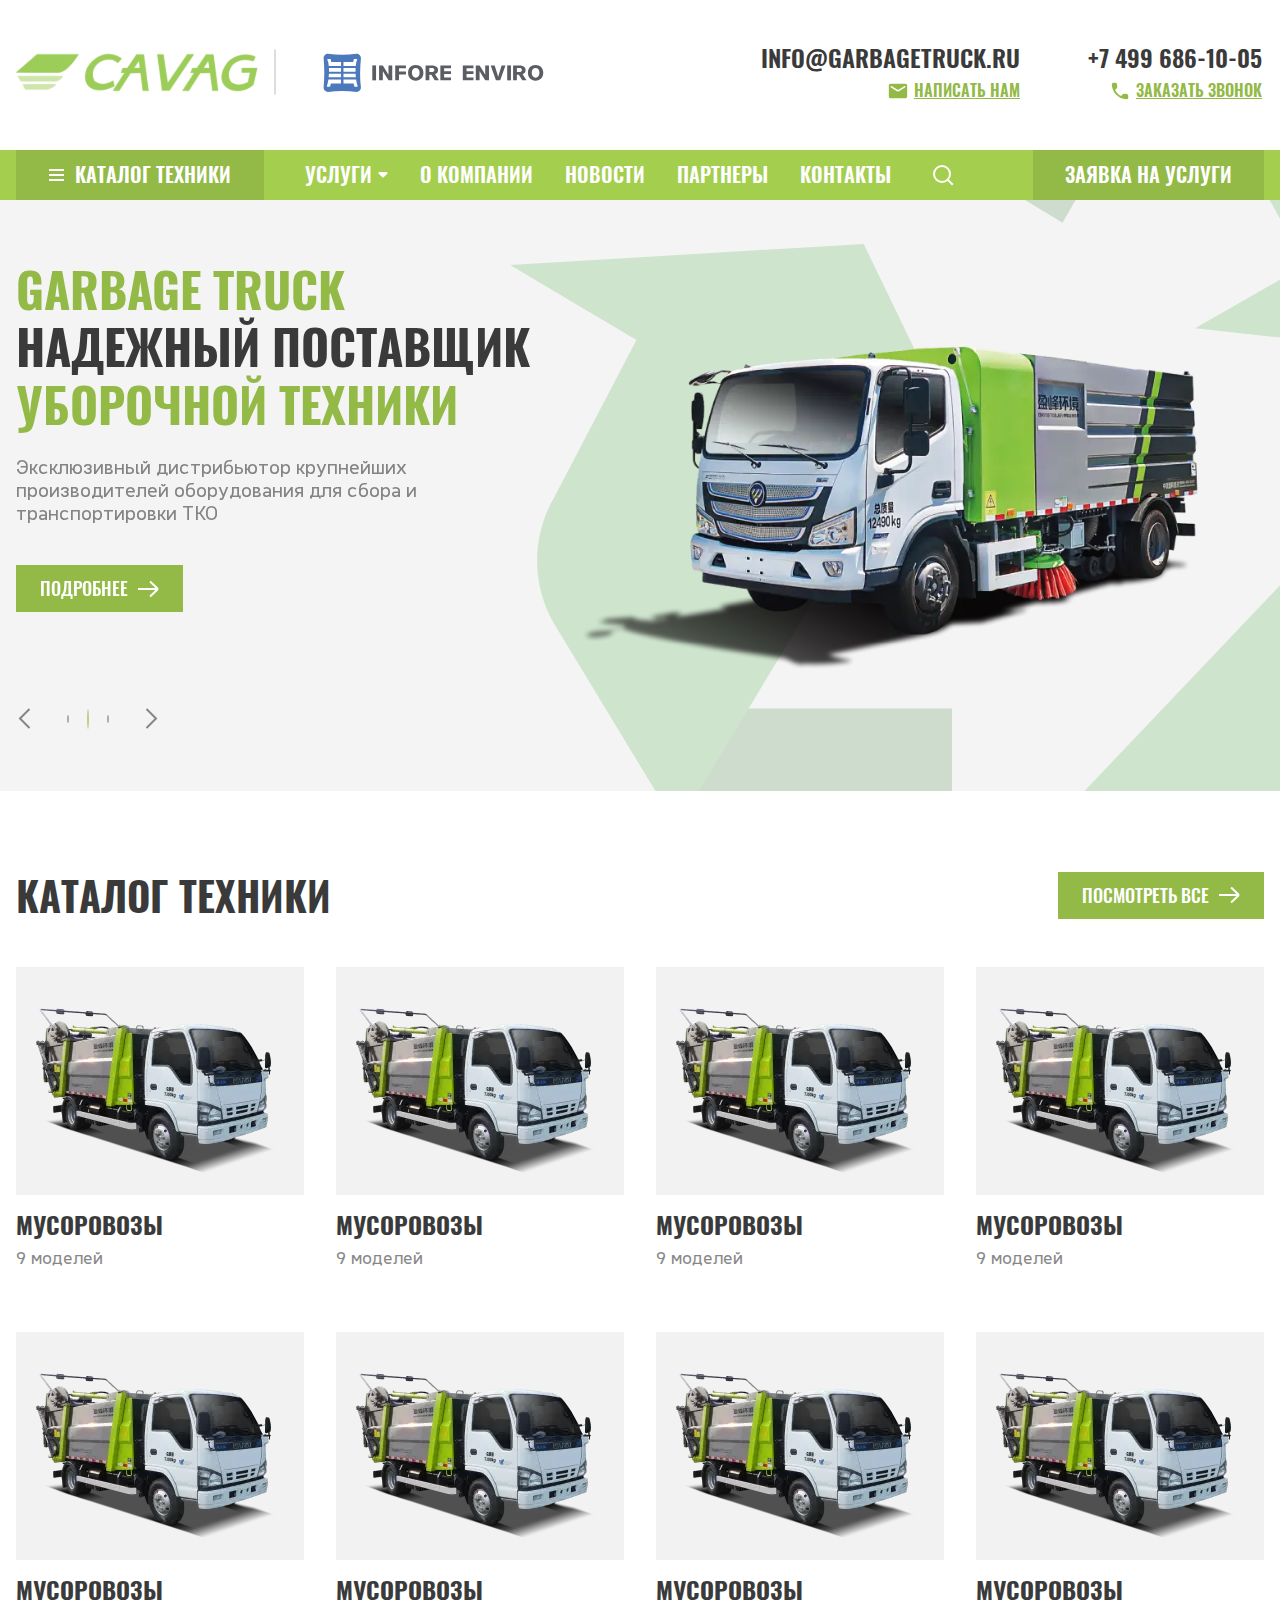
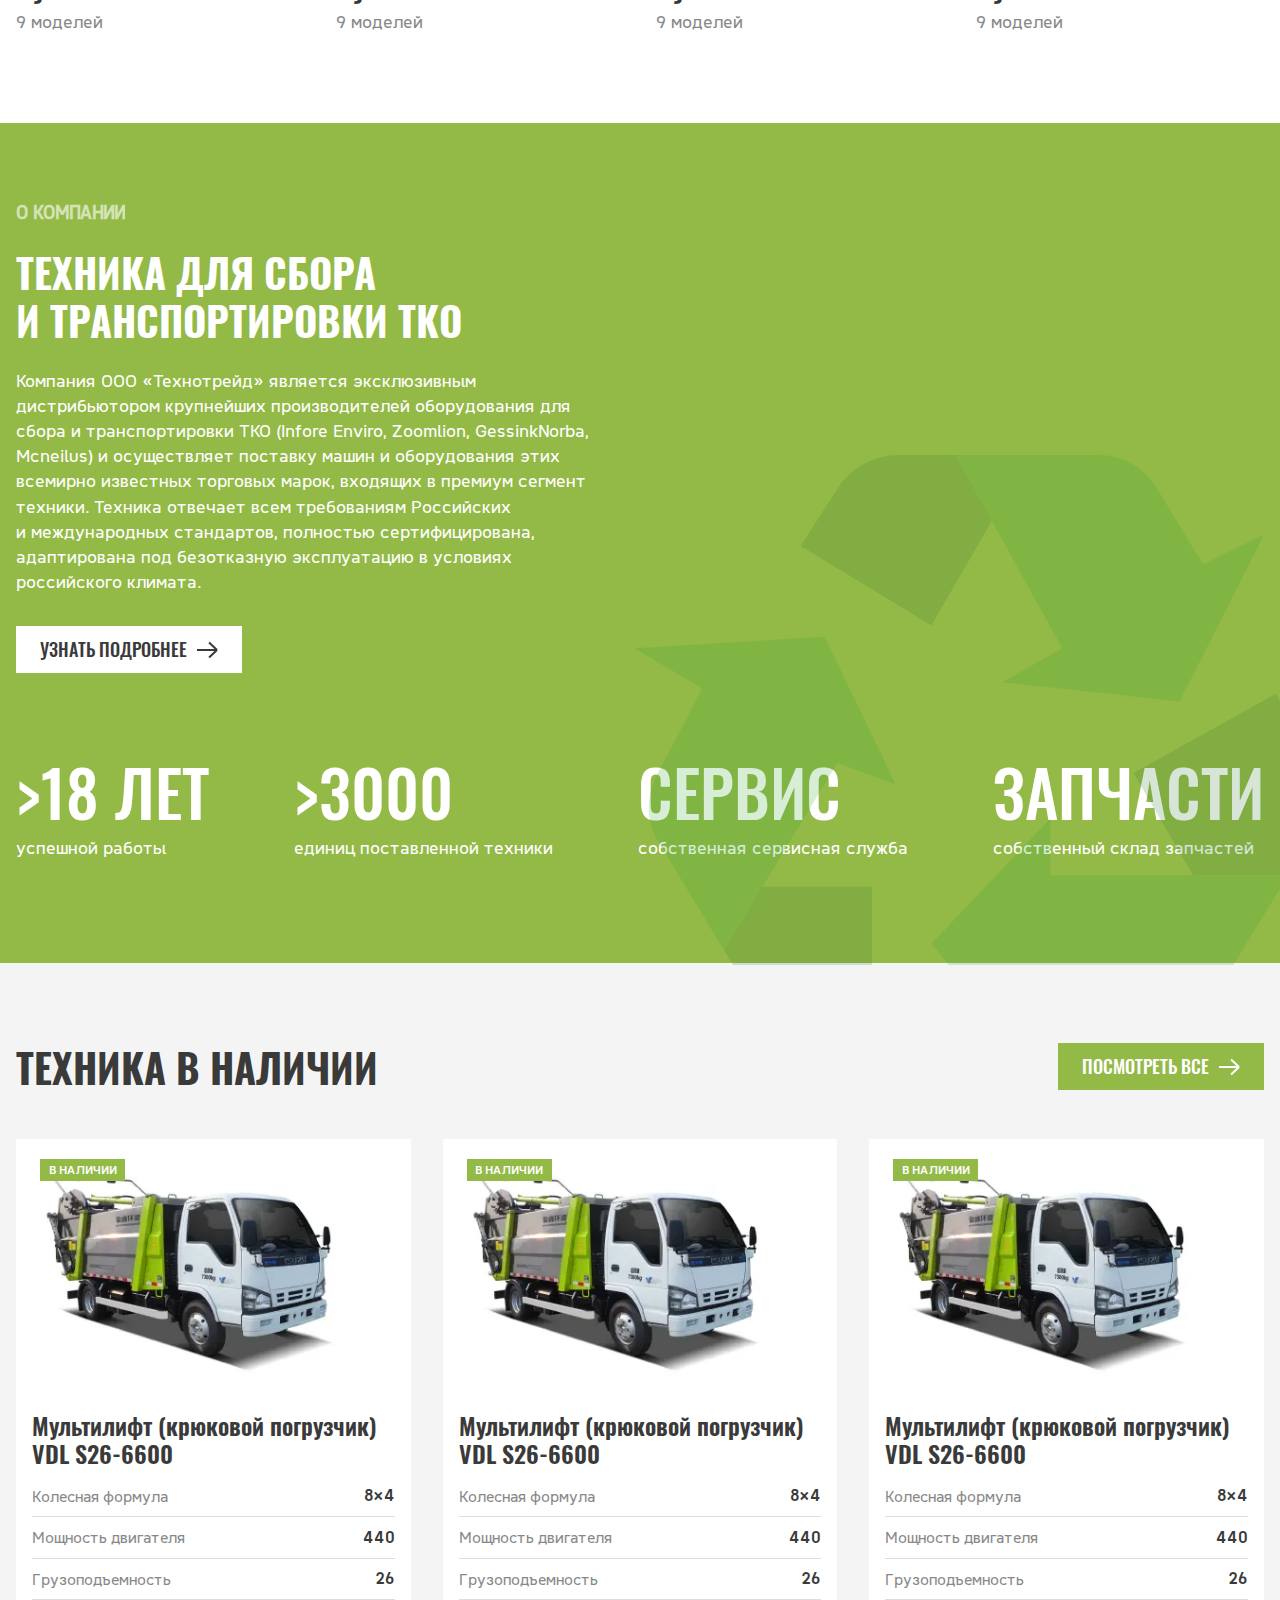
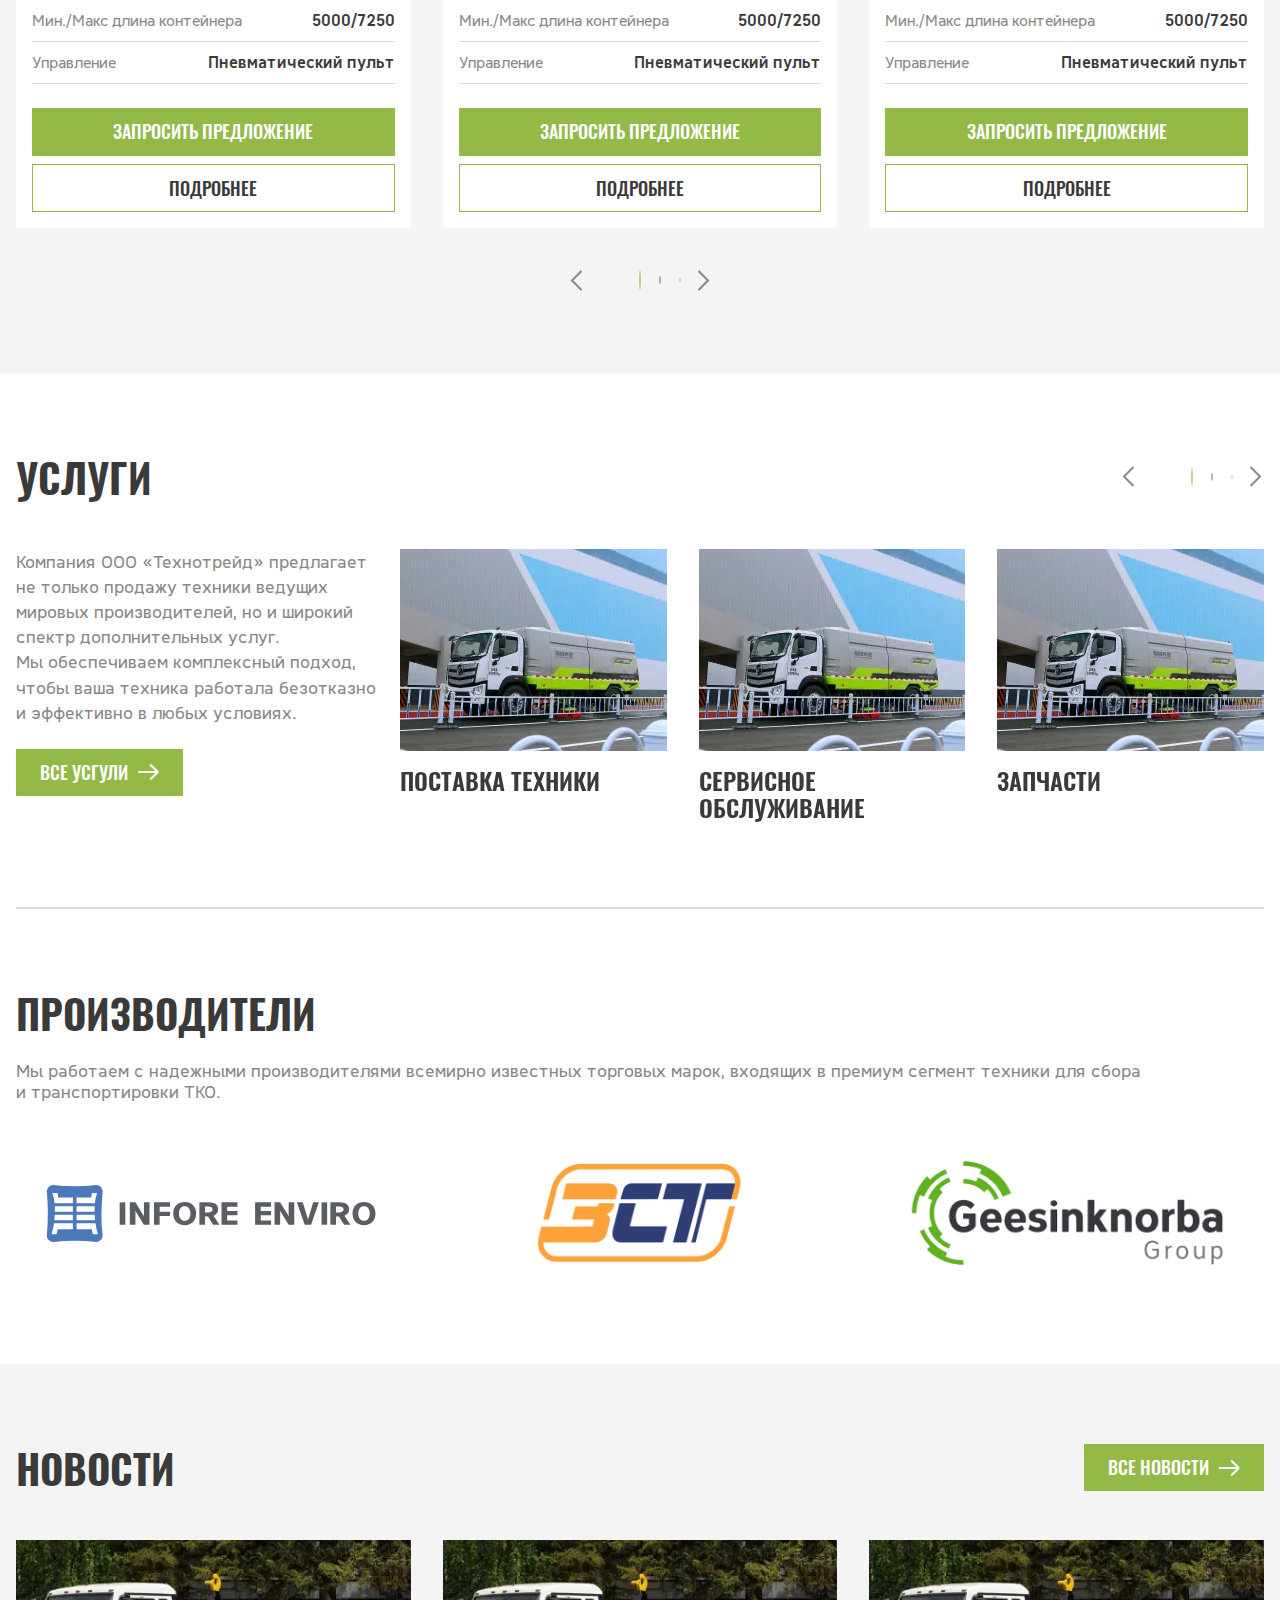
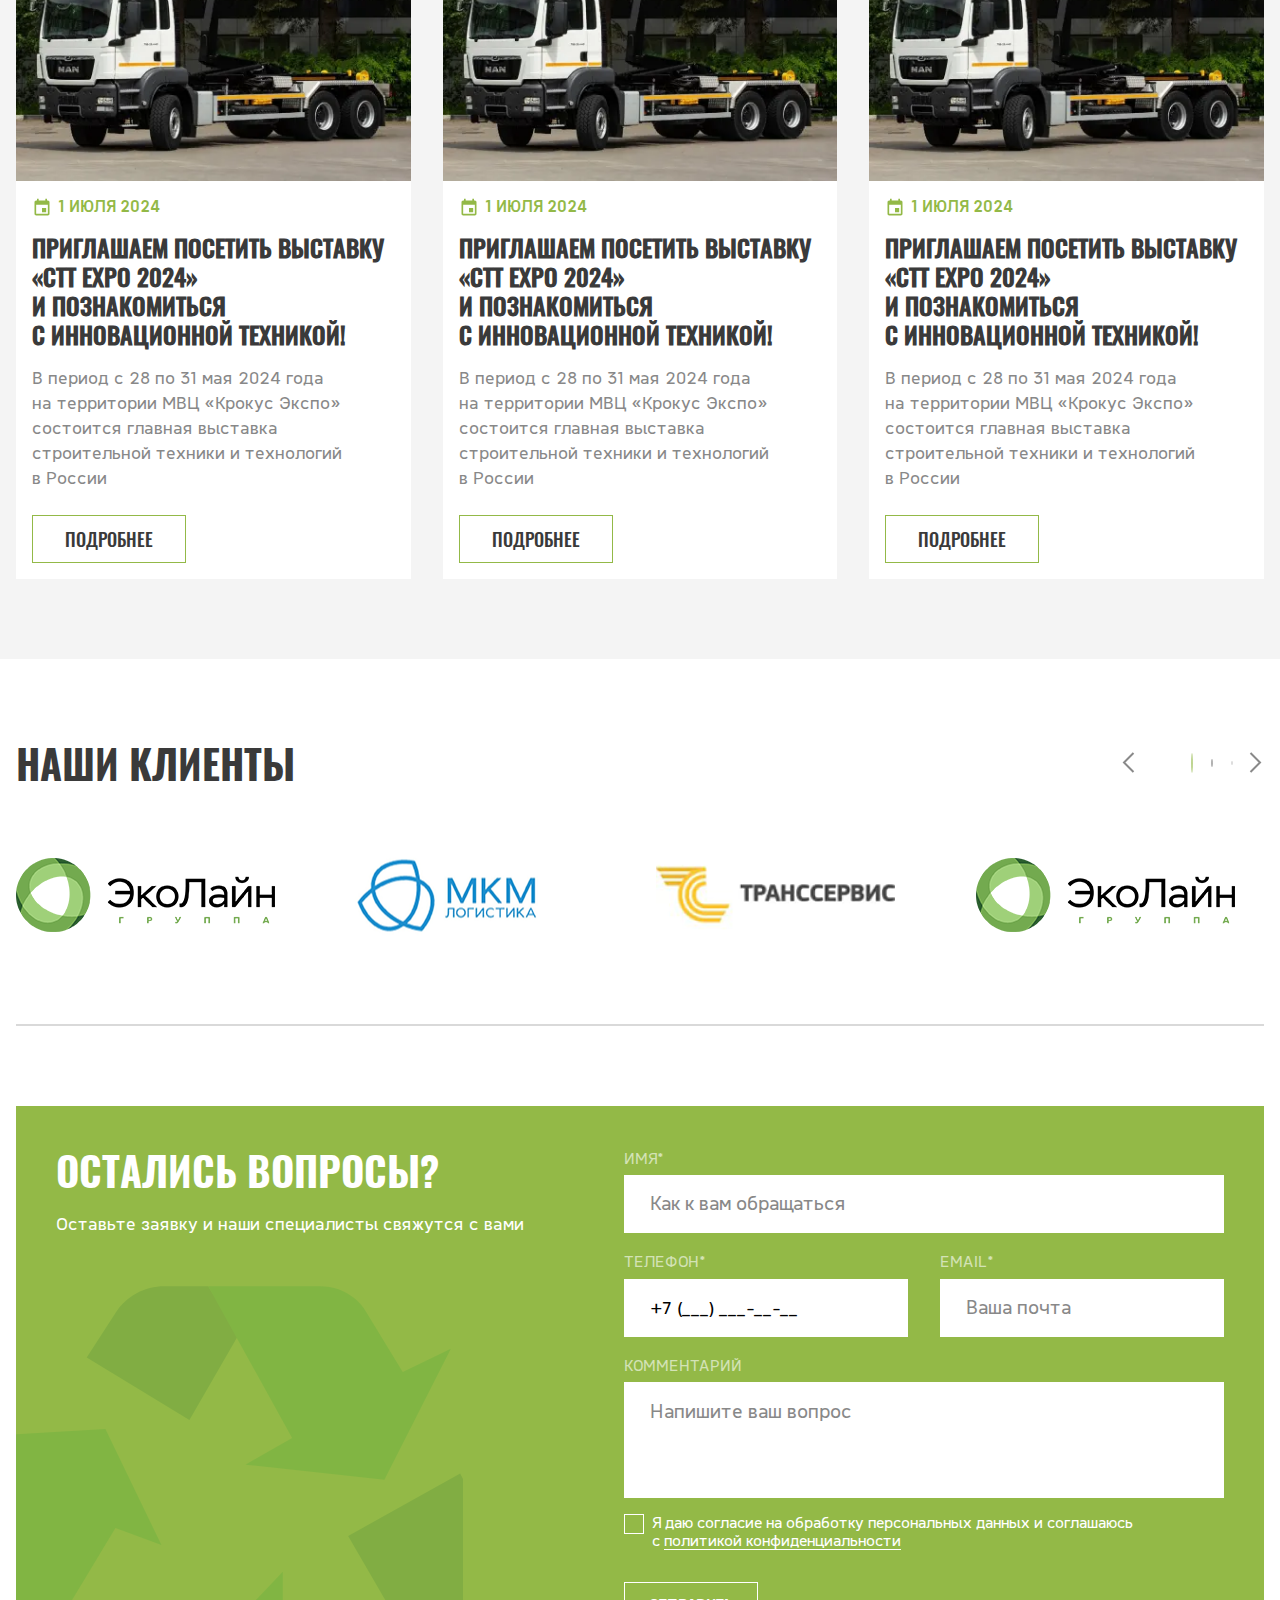
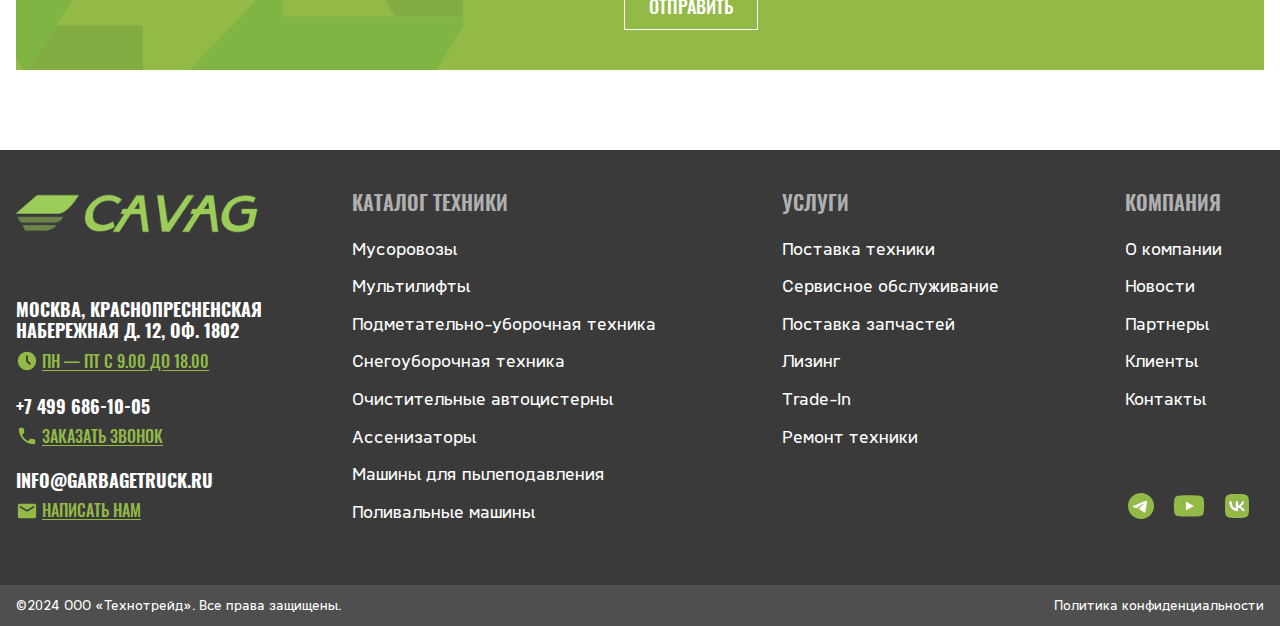
==== commit 0ed10fb6: "Add files via upload" ====
--- a/index.html
+++ b/index.html
@@ -1 +1 @@
-<!DOCTYPE html><html lang="ru" class="page"><head><meta charset="UTF-8"><meta name="viewport" content="width=device-width,initial-scale=1"><link rel="shortcut icon" href="favicon.ico" type="image/x-icon"><meta http-equiv="X-UA-Compatible" content="ie=edge"><meta name="theme-color" content="#111111"><title>Garbagetruck</title><link rel="preload" href="fonts/NeverMindCompact-Regular.woff2" as="font" type="font/woff2" crossorigin><link rel="stylesheet" href="css/vendor.css"><link rel="stylesheet" href="css/main.css"><script defer="defer" src="js/main.js"></script></head><body class="page__body"><header class="header"><div class="header__top"><div class="container"><div class="header__top-wrapper"><div class="header__left"><a class="header__logo logo logo--right-line state" href="/"><img class="logo__img" loading="lazy" src="img/logo.svg" width="247" height="53" alt="Логотип"> </a><img class="header__partner-img" src="img/partners/infore-logo.svg" width="264" height="48" alt="Логотип"></div><div class="header__right"><div class="header__feedback-block feedback-block"><a class="feedback-block__link state" href="mailto:info@garbagetruck.ru"><svg width="20" height="20" fill="none"><path d="M18.3334 3.6665H3.66671C2.65837 3.6665 1.83337 4.4915 1.83337 5.49984V16.4998C1.83337 17.5082 2.65837 18.3332 3.66671 18.3332H18.3334C19.3417 18.3332 20.1667 17.5082 20.1667 16.4998V5.49984C20.1667 4.4915 19.3417 3.6665 18.3334 3.6665ZM17.9667 7.56234L11.9717 11.3115C11.3759 11.6873 10.6242 11.6873 10.0284 11.3115L4.03337 7.56234C3.94146 7.51074 3.86097 7.44103 3.79677 7.35742C3.73258 7.27381 3.68601 7.17805 3.6599 7.07593C3.63379 6.9738 3.62867 6.86744 3.64485 6.76329C3.66103 6.65913 3.69818 6.55933 3.75405 6.46995C3.80992 6.38056 3.88334 6.30344 3.96987 6.24325C4.05641 6.18306 4.15426 6.14106 4.25749 6.11978C4.36073 6.0985 4.46722 6.09839 4.5705 6.11946C4.67378 6.14052 4.77172 6.18233 4.85837 6.24234L11 10.0832L17.1417 6.24234C17.2284 6.18233 17.3263 6.14052 17.4296 6.11946C17.5329 6.09839 17.6393 6.0985 17.7426 6.11978C17.8458 6.14106 17.9437 6.18306 18.0302 6.24325C18.1167 6.30344 18.1902 6.38056 18.246 6.46995C18.3019 6.55933 18.339 6.65913 18.3552 6.76329C18.3714 6.86744 18.3663 6.9738 18.3402 7.07593C18.3141 7.17805 18.2675 7.27381 18.2033 7.35742C18.1391 7.44103 18.0586 7.51074 17.9667 7.56234Z" fill="#93B947"/></svg> info@garbagetruck.ru</a> <button class="feedback-block__btn-trigger state"><svg width="22" height="21" fill="none"><path d="M18.3334 3.6665H3.66671C2.65837 3.6665 1.83337 4.4915 1.83337 5.49984V16.4998C1.83337 17.5082 2.65837 18.3332 3.66671 18.3332H18.3334C19.3417 18.3332 20.1667 17.5082 20.1667 16.4998V5.49984C20.1667 4.4915 19.3417 3.6665 18.3334 3.6665ZM17.9667 7.56234L11.9717 11.3115C11.3759 11.6873 10.6242 11.6873 10.0284 11.3115L4.03337 7.56234C3.94146 7.51074 3.86097 7.44103 3.79677 7.35742C3.73258 7.27381 3.68601 7.17805 3.6599 7.07593C3.63379 6.9738 3.62867 6.86744 3.64485 6.76329C3.66103 6.65913 3.69818 6.55933 3.75405 6.46995C3.80992 6.38056 3.88334 6.30344 3.96987 6.24325C4.05641 6.18306 4.15426 6.14106 4.25749 6.11978C4.36073 6.0985 4.46722 6.09839 4.5705 6.11946C4.67378 6.14052 4.77172 6.18233 4.85837 6.24234L11 10.0832L17.1417 6.24234C17.2284 6.18233 17.3263 6.14052 17.4296 6.11946C17.5329 6.09839 17.6393 6.0985 17.7426 6.11978C17.8458 6.14106 17.9437 6.18306 18.0302 6.24325C18.1167 6.30344 18.1902 6.38056 18.246 6.46995C18.3019 6.55933 18.339 6.65913 18.3552 6.76329C18.3714 6.86744 18.3663 6.9738 18.3402 7.07593C18.3141 7.17805 18.2675 7.27381 18.2033 7.35742C18.1391 7.44103 18.0586 7.51074 17.9667 7.56234Z" fill="#93B947"/></svg> Написать нам</button></div><div class="header__feedback-block feedback-block"><a class="feedback-block__link state" href="phone:+7 (499) 686-10-05"><svg width="20" height="20" fill="none"><path d="M17.6275 13.9884L15.2992 13.7226C15.0254 13.6905 14.7479 13.7208 14.4875 13.8113C14.2272 13.9018 13.9907 14.0501 13.7959 14.2451L12.1092 15.9318C9.50696 14.6083 7.39184 12.4932 6.06837 9.89095L7.7642 8.19511C8.15837 7.80094 8.35087 7.25095 8.2867 6.69178L8.02087 4.38178C7.9689 3.93461 7.7543 3.52216 7.41792 3.22297C7.08154 2.92378 6.64689 2.75874 6.1967 2.75928H4.61087C3.57504 2.75928 2.71337 3.62095 2.77754 4.65678C3.26337 12.4851 9.5242 18.7368 17.3434 19.2226C18.3792 19.2868 19.2409 18.4251 19.2409 17.3893V15.8034C19.25 14.8776 18.5534 14.0984 17.6275 13.9884Z" fill="#93B947"/></svg>+7 499 686-10-05</a> <button class="feedback-block__btn-trigger state"><svg width="22" height="21" fill="none"><path d="M17.6275 13.9884L15.2992 13.7226C15.0254 13.6905 14.7479 13.7208 14.4875 13.8113C14.2272 13.9018 13.9907 14.0501 13.7959 14.2451L12.1092 15.9318C9.50696 14.6083 7.39184 12.4932 6.06837 9.89095L7.7642 8.19511C8.15837 7.80094 8.35087 7.25095 8.2867 6.69178L8.02087 4.38178C7.9689 3.93461 7.7543 3.52216 7.41792 3.22297C7.08154 2.92378 6.64689 2.75874 6.1967 2.75928H4.61087C3.57504 2.75928 2.71337 3.62095 2.77754 4.65678C3.26337 12.4851 9.5242 18.7368 17.3434 19.2226C18.3792 19.2868 19.2409 18.4251 19.2409 17.3893V15.8034C19.25 14.8776 18.5534 14.0984 17.6275 13.9884Z" fill="#93B947"/></svg>Заказать звонок</button></div></div></div></div></div><nav class="header__nav"><div class="container"><div class="header__nav-wrapper"><ul class="menu"><li class="menu__item"><a class="menu__link menu__link--catalog" href="#"><div class="hamburger-lines"><span class="hamburger-lines__line line1"></span> <span class="hamburger-lines__line line2"></span> <span class="hamburger-lines__line line3"></span></div>Каталог техники</a></li><li class="menu__item"><a class="menu__link menu__link--services" href="#">Услуги</a></li><li class="menu__item"><a class="menu__link" href="#">О компании</a></li><li class="menu__item"><a class="menu__link" href="/news.html">Новости</a></li><li class="menu__item"><a class="menu__link" href="#">Партнеры</a></li><li class="menu__item"><a class="menu__link" href="#">Контакты</a></li></ul><button class="header__search-btn"><svg width="24" height="24" fill="none"><path d="M17 17L21 21M3 11C3 13.1217 3.84285 15.1566 5.34315 16.6569C6.84344 18.1571 8.87827 19 11 19C13.1217 19 15.1566 18.1571 16.6569 16.6569C18.1571 15.1566 19 13.1217 19 11C19 8.87827 18.1571 6.84344 16.6569 5.34315C15.1566 3.84285 13.1217 3 11 3C8.87827 3 6.84344 3.84285 5.34315 5.34315C3.84285 6.84344 3 8.87827 3 11Z" stroke="white" stroke-width="2" stroke-linecap="square" stroke-linejoin="round"/></svg></button> <button class="header__service header-service" data-graph-path="service-modal">Заявка на услуги</button></div><div class="header__nav-mobile"><a class="header__logo logo state" href="#"><img class="logo__img" loading="lazy" src="img/logo.svg" width="219" height="34" alt="Логотип"> </a><button class="hamburger-lines hamburger-lines--mobile-menu"><span class="hamburger-lines__line line1"></span> <span class="hamburger-lines__line line2"></span> <span class="hamburger-lines__line line3"></span></button></div></div></nav><div class="header-search"><div class="header-search__wrapper"><div class="container"><form class="search-form header__search-form" action="#"><svg width="24" height="24" fill="none"><path d="M17 17L21 21M3 11C3 13.1217 3.84285 15.1566 5.34315 16.6569C6.84344 18.1571 8.87827 19 11 19C13.1217 19 15.1566 18.1571 16.6569 16.6569C18.1571 15.1566 19 13.1217 19 11C19 8.87827 18.1571 6.84344 16.6569 5.34315C15.1566 3.84285 13.1217 3 11 3C8.87827 3 6.84344 3.84285 5.34315 5.34315C3.84285 6.84344 3 8.87827 3 11Z" stroke="#3A3A3A" stroke-width="2" stroke-linecap="square" stroke-linejoin="round"/></svg> <input class="search-form__input" name="search-input" type="text" placeholder="Поиск по сайту" required> <button class="search-form__btn" aria-label="Кнопка поиска на сайте">Найти</button></form></div></div></div><div class="header-catalog"><div class="header-catalog__wrapper"><div class="container"><ul class="header-catalog__list"><li class="header-catalog__item"><article class="catalog__product catalog-product catalog-product"><a class="catalog-product__link catalog-product__link--menu" href="#"><div class="catalog-product__img catalog-product__img--menu"><picture><source srcset="img/catalog-car.webp" type="image/webp"><img class="catalog-product__pic" src="img/catalog-car.png" alt="Фото машины" decoding="async"></picture></div><div class="catalog-product__content"><h3 class="catalog-product__title">Мусоровозы</h3><span class="catalog-product__models">9 моделей</span></div></a></article></li><li class="header-catalog__item"><article class="catalog__product catalog-product catalog-product"><a class="catalog-product__link catalog-product__link--menu" href="#"><div class="catalog-product__img catalog-product__img--menu"><picture><source srcset="img/catalog-car.webp" type="image/webp"><img class="catalog-product__pic" src="img/catalog-car.png" alt="Фото машины" decoding="async"></picture></div><div class="catalog-product__content"><h3 class="catalog-product__title">Мусоровозы</h3><span class="catalog-product__models">9 моделей</span></div></a></article></li><li class="header-catalog__item"><article class="catalog__product catalog-product catalog-product"><a class="catalog-product__link catalog-product__link--menu" href="#"><div class="catalog-product__img catalog-product__img--menu"><picture><source srcset="img/catalog-car.webp" type="image/webp"><img class="catalog-product__pic" src="img/catalog-car.png" alt="Фото машины" decoding="async"></picture></div><div class="catalog-product__content"><h3 class="catalog-product__title">Мусоровозы</h3><span class="catalog-product__models">9 моделей</span></div></a></article></li><li class="header-catalog__item"><article class="catalog__product catalog-product catalog-product"><a class="catalog-product__link catalog-product__link--menu" href="#"><div class="catalog-product__img catalog-product__img--menu"><picture><source srcset="img/catalog-car.webp" type="image/webp"><img class="catalog-product__pic" src="img/catalog-car.png" alt="Фото машины" decoding="async"></picture></div><div class="catalog-product__content"><h3 class="catalog-product__title">Мусоровозы</h3><span class="catalog-product__models">9 моделей</span></div></a></article></li><li class="header-catalog__item"><article class="catalog__product catalog-product catalog-product"><a class="catalog-product__link catalog-product__link--menu" href="#"><div class="catalog-product__img catalog-product__img--menu"><picture><source srcset="img/catalog-car.webp" type="image/webp"><img class="catalog-product__pic" src="img/catalog-car.png" alt="Фото машины" decoding="async"></picture></div><div class="catalog-product__content"><h3 class="catalog-product__title">Мусоровозы</h3><span class="catalog-product__models">9 моделей</span></div></a></article></li><li class="header-catalog__item"><article class="catalog__product catalog-product catalog-product"><a class="catalog-product__link catalog-product__link--menu" href="#"><div class="catalog-product__img catalog-product__img--menu"><picture><source srcset="img/catalog-car.webp" type="image/webp"><img class="catalog-product__pic" src="img/catalog-car.png" alt="Фото машины" decoding="async"></picture></div><div class="catalog-product__content"><h3 class="catalog-product__title">Мусоровозы</h3><span class="catalog-product__models">9 моделей</span></div></a></article></li><li class="header-catalog__item"><article class="catalog__product catalog-product catalog-product"><a class="catalog-product__link catalog-product__link--menu" href="#"><div class="catalog-product__img catalog-product__img--menu"><picture><source srcset="img/catalog-car.webp" type="image/webp"><img class="catalog-product__pic" src="img/catalog-car.png" alt="Фото машины" decoding="async"></picture></div><div class="catalog-product__content"><h3 class="catalog-product__title">Мусоровозы</h3><span class="catalog-product__models">9 моделей</span></div></a></article></li><li class="header-catalog__item"><article class="catalog__product catalog-product catalog-product"><a class="catalog-product__link catalog-product__link--menu" href="#"><div class="catalog-product__img catalog-product__img--menu"><picture><source srcset="img/catalog-car.webp" type="image/webp"><img class="catalog-product__pic" src="img/catalog-car.png" alt="Фото машины" decoding="async"></picture></div><div class="catalog-product__content"><h3 class="catalog-product__title">Мусоровозы</h3><span class="catalog-product__models">9 моделей</span></div></a></article></li><li class="header-catalog__item header-catalog__item--link"><a class="header-catalog__link details state" href="#">Перейти в каталог <svg class="details__svg" width="21" height="18" viewBox="0 0 21 18" fill="none" xmlns="http://www.w3.org/2000/svg"><path d="M0 9H20M20 9L12.0833 1.5M20 9L12.0833 16.5" stroke="white" stroke-width="2" stroke-linejoin="round"/></svg></a></li></ul></div></div></div><div class="header-services"><div class="header-services__wrapper"><div class="container"><ul class="header-services__list"><li class="header-services__item"><article class="header-services__card"><a class="header-services__link" href="#"><div class="header-services__img"><picture><source srcset="img/car.webp" type="image/webp"><img class="header-services__pic" src="img/car.png" alt="Фото машины" decoding="async"></picture></div><h3 class="header-services__title">Поставка техники</h3></a></article></li><li class="header-services__item"><article class="header-services__card"><a class="header-services__link" href="#"><div class="header-services__img"><picture><source srcset="img/car.webp" type="image/webp"><img src="img/car.png" alt="Фото машины" decoding="async"></picture></div><h3 class="header-services__title">Сервисное обслуживание</h3></a></article></li><li class="header-services__item"><article class="header-services__card"><a class="header-services__link" href="#"><div class="header-services__img"><picture><source srcset="img/car.webp" type="image/webp"><img src="img/car.png" alt="Фото машины" decoding="async"></picture></div><h3 class="header-services__title">Запчасти</h3></a></article></li><li class="header-services__item"><article class="header-services__card"><a class="header-services__link" href="#"><div class="header-services__img"><picture><source srcset="img/car.webp" type="image/webp"><img src="img/car.png" alt="Фото машины" decoding="async"></picture></div><h3 class="header-services__title">Лизинг</h3></a></article></li><li class="header-services__item"><article class="header-services__card"><a class="header-services__link" href="#"><div class="header-services__img"><picture><source srcset="img/car.webp" type="image/webp"><img src="img/car.png" alt="Фото машины" decoding="async"></picture></div><h3 class="header-services__title">Trade-in</h3></a></article></li><li class="header-services__item"><article class="header-services__card"><a class="header-services__link" href="#"><div class="header-services__img"><picture><source srcset="img/car.webp" type="image/webp"><img src="img/car.png" alt="Фото машины" decoding="async"></picture></div><h3 class="header-services__title">Ремонт</h3></a></article></li></ul></div></div></div></header><div class="mobile-menu"><div class="container"><div class="mobile-menu__wrapper"><div class="mobile-menu__inner"><ul class="mobile-menu__list"><li class="mobile-menu__item mobile-menu__item--catalog dropdown"><span class="mobile-menu__text state" data-toggle="dropdown">Каталог техники</span><ul class="mobile-menu__dropdown-menu mobile-menu__dropdown-menu--catalog"><li class="mobile-menu__dropdown-item"><a class="mobile-menu__dropdown-link state" href="#"><img class="mobile-menu__dropdown-img" src="../img/tech-car.png" alt="Картинка"> Мусоровозы</a></li><li class="mobile-menu__dropdown-item"><a class="mobile-menu__dropdown-link state" href="#"><img class="mobile-menu__dropdown-img" src="../img/tech-car.png" alt="Картинка"> Мультилифты</a></li><li class="mobile-menu__dropdown-item"><a class="mobile-menu__dropdown-link state" href="#"><img class="mobile-menu__dropdown-img" src="../img/tech-car.png" alt="Картинка"> Поливальные машины</a></li><li class="mobile-menu__dropdown-item"><a class="mobile-menu__dropdown-link state" href="#"><img class="mobile-menu__dropdown-img" src="../img/tech-car.png" alt="Картинка"> Снегоуборочная техника</a></li><li class="mobile-menu__dropdown-item"><a class="mobile-menu__dropdown-link state" href="#"><img class="mobile-menu__dropdown-img" src="../img/tech-car.png" alt="Картинка"> Очистительные автоцистерны</a></li><li class="mobile-menu__dropdown-item"><a class="mobile-menu__dropdown-link state" href="#"><img class="mobile-menu__dropdown-img" src="../img/tech-car.png" alt="Картинка"> Подметательно-уборочные</a></li><li class="mobile-menu__dropdown-item"><a class="mobile-menu__dropdown-link state" href="#"><img class="mobile-menu__dropdown-img" src="../img/tech-car.png" alt="Картинка"> Машины для пылеподавления</a></li><li class="mobile-menu__dropdown-item"><a class="mobile-menu__dropdown-link state" href="#"><img class="mobile-menu__dropdown-img" src="../img/tech-car.png" alt="Картинка"> Ассенизаторские машины</a></li></ul></li><li class="mobile-menu__item mobile-menu__item--services dropdown"><span class="mobile-menu__text state" data-toggle="dropdown">Услуги</span><ul class="mobile-menu__dropdown-menu mobile-menu__dropdown-menu--catalog"><li class="mobile-menu__dropdown-item"><a class="mobile-menu__dropdown-link state" href="#"><img class="mobile-menu__dropdown-img" src="../img/car.jpg" alt="Картинка"> Поставка техники</a></li><li class="mobile-menu__dropdown-item"><a class="mobile-menu__dropdown-link state" href="#"><img class="mobile-menu__dropdown-img" src="../img/car.jpg" alt="Картинка"> Сервисное обслуживание</a></li><li class="mobile-menu__dropdown-item"><a class="mobile-menu__dropdown-link state" href="#"><img class="mobile-menu__dropdown-img" src="../img/car.jpg" alt="Картинка"> Запчасти</a></li><li class="mobile-menu__dropdown-item"><a class="mobile-menu__dropdown-link state" href="#"><img class="mobile-menu__dropdown-img" src="../img/car.jpg" alt="Картинка"> Лизинг</a></li><li class="mobile-menu__dropdown-item"><a class="mobile-menu__dropdown-link state" href="#"><img class="mobile-menu__dropdown-img" src="../img/car.jpg" alt="Картинка"> Trade-in</a></li><li class="mobile-menu__dropdown-item"><a class="mobile-menu__dropdown-link state" href="#"><img class="mobile-menu__dropdown-img" src="../img/car.jpg" alt="Картинка"> Ремонт</a></li></ul></li><li class="mobile-menu__item"><a class="mobile-menu__link state" href="#">О компании</a></li><li class="mobile-menu__item"><a class="mobile-menu__link state" href="#">Новости</a></li><li class="mobile-menu__item"><a class="mobile-menu__link state" href="#">Партнеры</a></li><li class="mobile-menu__item"><a class="mobile-menu__link state" href="#">Контакты</a></li></ul><div class="mobile-menu__content"><div class="mobile-menu__feedback feedback-block feedback-block--mobile"><a class="feedback-block__link state" href="mailto:info@garbagetruck.ru"><svg width="20" height="20" fill="none"><path d="M18.3334 3.6665H3.66671C2.65837 3.6665 1.83337 4.4915 1.83337 5.49984V16.4998C1.83337 17.5082 2.65837 18.3332 3.66671 18.3332H18.3334C19.3417 18.3332 20.1667 17.5082 20.1667 16.4998V5.49984C20.1667 4.4915 19.3417 3.6665 18.3334 3.6665ZM17.9667 7.56234L11.9717 11.3115C11.3759 11.6873 10.6242 11.6873 10.0284 11.3115L4.03337 7.56234C3.94146 7.51074 3.86097 7.44103 3.79677 7.35742C3.73258 7.27381 3.68601 7.17805 3.6599 7.07593C3.63379 6.9738 3.62867 6.86744 3.64485 6.76329C3.66103 6.65913 3.69818 6.55933 3.75405 6.46995C3.80992 6.38056 3.88334 6.30344 3.96987 6.24325C4.05641 6.18306 4.15426 6.14106 4.25749 6.11978C4.36073 6.0985 4.46722 6.09839 4.5705 6.11946C4.67378 6.14052 4.77172 6.18233 4.85837 6.24234L11 10.0832L17.1417 6.24234C17.2284 6.18233 17.3263 6.14052 17.4296 6.11946C17.5329 6.09839 17.6393 6.0985 17.7426 6.11978C17.8458 6.14106 17.9437 6.18306 18.0302 6.24325C18.1167 6.30344 18.1902 6.38056 18.246 6.46995C18.3019 6.55933 18.339 6.65913 18.3552 6.76329C18.3714 6.86744 18.3663 6.9738 18.3402 7.07593C18.3141 7.17805 18.2675 7.27381 18.2033 7.35742C18.1391 7.44103 18.0586 7.51074 17.9667 7.56234Z" fill="#93B947"/></svg>info@garbagetruck.ru</a> <button class="feedback-block__btn-trigger state"><svg width="22" height="21" fill="none"><path d="M18.3334 3.6665H3.66671C2.65837 3.6665 1.83337 4.4915 1.83337 5.49984V16.4998C1.83337 17.5082 2.65837 18.3332 3.66671 18.3332H18.3334C19.3417 18.3332 20.1667 17.5082 20.1667 16.4998V5.49984C20.1667 4.4915 19.3417 3.6665 18.3334 3.6665ZM17.9667 7.56234L11.9717 11.3115C11.3759 11.6873 10.6242 11.6873 10.0284 11.3115L4.03337 7.56234C3.94146 7.51074 3.86097 7.44103 3.79677 7.35742C3.73258 7.27381 3.68601 7.17805 3.6599 7.07593C3.63379 6.9738 3.62867 6.86744 3.64485 6.76329C3.66103 6.65913 3.69818 6.55933 3.75405 6.46995C3.80992 6.38056 3.88334 6.30344 3.96987 6.24325C4.05641 6.18306 4.15426 6.14106 4.25749 6.11978C4.36073 6.0985 4.46722 6.09839 4.5705 6.11946C4.67378 6.14052 4.77172 6.18233 4.85837 6.24234L11 10.0832L17.1417 6.24234C17.2284 6.18233 17.3263 6.14052 17.4296 6.11946C17.5329 6.09839 17.6393 6.0985 17.7426 6.11978C17.8458 6.14106 17.9437 6.18306 18.0302 6.24325C18.1167 6.30344 18.1902 6.38056 18.246 6.46995C18.3019 6.55933 18.339 6.65913 18.3552 6.76329C18.3714 6.86744 18.3663 6.9738 18.3402 7.07593C18.3141 7.17805 18.2675 7.27381 18.2033 7.35742C18.1391 7.44103 18.0586 7.51074 17.9667 7.56234Z" fill="#93B947"/></svg>Написать нам</button></div><div class="mobile-menu__feedback feedback-block feedback-block--mobile"><a class="feedback-block__link state" href="phone:+7 (499) 686-10-05"><svg width="20" height="20" fill="none"><path d="M17.6275 13.9884L15.2992 13.7226C15.0254 13.6905 14.7479 13.7208 14.4875 13.8113C14.2272 13.9018 13.9907 14.0501 13.7959 14.2451L12.1092 15.9318C9.50696 14.6083 7.39184 12.4932 6.06837 9.89095L7.7642 8.19511C8.15837 7.80094 8.35087 7.25095 8.2867 6.69178L8.02087 4.38178C7.9689 3.93461 7.7543 3.52216 7.41792 3.22297C7.08154 2.92378 6.64689 2.75874 6.1967 2.75928H4.61087C3.57504 2.75928 2.71337 3.62095 2.77754 4.65678C3.26337 12.4851 9.5242 18.7368 17.3434 19.2226C18.3792 19.2868 19.2409 18.4251 19.2409 17.3893V15.8034C19.25 14.8776 18.5534 14.0984 17.6275 13.9884Z" fill="#93B947"/></svg>+7 499 686-10-05</a> <button class="feedback-block__btn-trigger state"><svg width="22" height="21" fill="none"><path d="M17.6275 13.9884L15.2992 13.7226C15.0254 13.6905 14.7479 13.7208 14.4875 13.8113C14.2272 13.9018 13.9907 14.0501 13.7959 14.2451L12.1092 15.9318C9.50696 14.6083 7.39184 12.4932 6.06837 9.89095L7.7642 8.19511C8.15837 7.80094 8.35087 7.25095 8.2867 6.69178L8.02087 4.38178C7.9689 3.93461 7.7543 3.52216 7.41792 3.22297C7.08154 2.92378 6.64689 2.75874 6.1967 2.75928H4.61087C3.57504 2.75928 2.71337 3.62095 2.77754 4.65678C3.26337 12.4851 9.5242 18.7368 17.3434 19.2226C18.3792 19.2868 19.2409 18.4251 19.2409 17.3893V15.8034C19.25 14.8776 18.5534 14.0984 17.6275 13.9884Z" fill="#93B947"/></svg>Заказать звонок</button></div><ul class="mobile-menu__socials socials"><li class="socials__item"><a class="socials__link state" href="#"><img class="socials__img" src="img/socials/telegram.svg" alt="Телеграм"></a></li><li class="socials__item"><a class="socials__link state" href="#"><img class="socials__img" src="img/socials/youtube.svg" alt="Ютуб"></a></li><li class="socials__item"><a class="socials__link state" href="#"><img class="socials__img" src="img/socials/vk.svg" alt="ВКонтакте"></a></li></ul></div></div></div></div></div><main class="main overlay"><section class="hero"><div class="hero__slider"><div class="swiper-wrapper"><div class="swiper-slide"><div class="container"><div class="hero__wrapper"><div class="hero__content"><h1 class="hero__title"><span class="hero__title--green">Garbage Truck</span><br>надежный поставщик <span class="hero__title--green">уборочной техники</span></h1><p class="hero__descr">Эксклюзивный дистрибьютор крупнейших производителей оборудования для сбора и транспортировки ТКО</p><a class="catalog__details details state" href="#">Подробнее <svg class="details__svg" width="21" height="18" viewBox="0 0 21 18" fill="none" xmlns="http://www.w3.org/2000/svg"><path d="M0 9H20M20 9L12.0833 1.5M20 9L12.0833 16.5" stroke="white" stroke-width="2" stroke-linejoin="round"/></svg></a></div><picture><source srcset="img/car-hero-slider.webp" type="image/webp"><img class="hero__img" src="img/car-hero-slider.png" alt="Фото машины" decoding="async"></picture></div></div></div><div class="swiper-slide"><div class="container"><div class="hero__wrapper"><div class="hero__content"><h1 class="hero__title"><span class="hero__title--green">Garbage Truck</span><br>надежный поставщик <span class="hero__title--green">уборочной техники</span></h1><p class="hero__descr">Эксклюзивный дистрибьютор крупнейших производителей оборудования для сбора и транспортировки ТКО</p><a class="catalog__details details state" href="#">Подробнее <svg class="details__svg" width="21" height="18" viewBox="0 0 21 18" fill="none" xmlns="http://www.w3.org/2000/svg"><path d="M0 9H20M20 9L12.0833 1.5M20 9L12.0833 16.5" stroke="white" stroke-width="2" stroke-linejoin="round"/></svg></a></div><picture><source srcset="img/car-hero-slider.webp" type="image/webp"><img class="hero__img" src="img/car-hero-slider.png" alt="Фото машины" decoding="async"></picture></div></div></div><div class="swiper-slide"><div class="container"><div class="hero__wrapper"><div class="hero__content"><h1 class="hero__title"><span class="hero__title--green">Garbage Truck</span><br>надежный поставщик <span class="hero__title--green">уборочной техники</span></h1><p class="hero__descr">Эксклюзивный дистрибьютор крупнейших производителей оборудования для сбора и транспортировки ТКО</p><a class="catalog__details details state" href="#">Подробнее <svg class="details__svg" width="21" height="18" viewBox="0 0 21 18" fill="none" xmlns="http://www.w3.org/2000/svg"><path d="M0 9H20M20 9L12.0833 1.5M20 9L12.0833 16.5" stroke="white" stroke-width="2" stroke-linejoin="round"/></svg></a></div><picture><source srcset="img/car-hero-slider.webp" type="image/webp"><img class="hero__img" src="img/car-hero-slider.png" alt="Фото машины" decoding="async"></picture></div></div></div></div></div><div class="container"><div class="hero__slider-controls-wrapper"><div class="hero__slider-controls slider-controls"><button class="hero__slider-controls-prev slider-controls__prev state" aria-label="Назад"><svg width="13" height="21" viewBox="0 0 13 21" fill="none" xmlns="http://www.w3.org/2000/svg"><path d="M1.5 1L11 10.5L1.5 20" stroke="#3A3A3A" stroke-opacity="0.6" stroke-width="2"/></svg></button><div class="hero__pagination slider-controls__pagination"></div><button class="hero__slider-controls-next slider-controls__next state" aria-label="Вперед"><svg width="13" height="21" viewBox="0 0 13 21" fill="none" xmlns="http://www.w3.org/2000/svg"><path d="M1.5 1L11 10.5L1.5 20" stroke="#3A3A3A" stroke-opacity="0.6" stroke-width="2"/></svg></button></div></div></div></section><section class="catalog"><div class="container"><div class="catalog__head"><h2 class="catalog__title title-block">Каталог техники</h2><a class="catalog__details details state" href="#">Посмотреть все <svg class="details__svg" width="21" height="18" viewBox="0 0 21 18" fill="none" xmlns="http://www.w3.org/2000/svg"><path d="M0 9H20M20 9L12.0833 1.5M20 9L12.0833 16.5" stroke="white" stroke-width="2" stroke-linejoin="round"/></svg></a></div><ul class="catalog__list"><li class="catalog__item"><article class="catalog__product catalog-product"><a class="catalog-product__link" href="#"><div class="catalog-product__img"><picture><source srcset="img/catalog-car.webp" type="image/webp"><img class="catalog-product__img" src="img/catalog-car.png" alt="Фото машины" decoding="async"></picture></div><h3 class="catalog-product__title">Мусоровозы</h3><span class="catalog-product__models">9 моделей</span></a></article></li><li class="catalog__item"><article class="catalog__product catalog-product"><a class="catalog-product__link" href="#"><div class="catalog-product__img"><picture><source srcset="img/catalog-car.webp" type="image/webp"><img class="catalog-product__img" src="img/catalog-car.png" alt="Фото машины" decoding="async"></picture></div><h3 class="catalog-product__title">Мусоровозы</h3><span class="catalog-product__models">9 моделей</span></a></article></li><li class="catalog__item"><article class="catalog__product catalog-product"><a class="catalog-product__link" href="#"><div class="catalog-product__img"><picture><source srcset="img/catalog-car.webp" type="image/webp"><img class="catalog-product__img" src="img/catalog-car.png" alt="Фото машины" decoding="async"></picture></div><h3 class="catalog-product__title">Мусоровозы</h3><span class="catalog-product__models">9 моделей</span></a></article></li><li class="catalog__item"><article class="catalog__product catalog-product"><a class="catalog-product__link" href="#"><div class="catalog-product__img"><picture><source srcset="img/catalog-car.webp" type="image/webp"><img class="catalog-product__img" src="img/catalog-car.png" alt="Фото машины" decoding="async"></picture></div><h3 class="catalog-product__title">Мусоровозы</h3><span class="catalog-product__models">9 моделей</span></a></article></li><li class="catalog__item"><article class="catalog__product catalog-product"><a class="catalog-product__link" href="#"><div class="catalog-product__img"><picture><source srcset="img/catalog-car.webp" type="image/webp"><img class="catalog-product__img" src="img/catalog-car.png" alt="Фото машины" decoding="async"></picture></div><h3 class="catalog-product__title">Мусоровозы</h3><span class="catalog-product__models">9 моделей</span></a></article></li><li class="catalog__item"><article class="catalog__product catalog-product"><a class="catalog-product__link" href="#"><div class="catalog-product__img"><picture><source srcset="img/catalog-car.webp" type="image/webp"><img class="catalog-product__img" src="img/catalog-car.png" alt="Фото машины" decoding="async"></picture></div><h3 class="catalog-product__title">Мусоровозы</h3><span class="catalog-product__models">9 моделей</span></a></article></li><li class="catalog__item"><article class="catalog__product catalog-product"><a class="catalog-product__link" href="#"><div class="catalog-product__img"><picture><source srcset="img/catalog-car.webp" type="image/webp"><img class="catalog-product__img" src="img/catalog-car.png" alt="Фото машины" decoding="async"></picture></div><h3 class="catalog-product__title">Мусоровозы</h3><span class="catalog-product__models">9 моделей</span></a></article></li><li class="catalog__item"><article class="catalog__product catalog-product"><a class="catalog-product__link" href="#"><div class="catalog-product__img"><picture><source srcset="img/catalog-car.webp" type="image/webp"><img class="catalog-product__img" src="img/catalog-car.png" alt="Фото машины" decoding="async"></picture></div><h3 class="catalog-product__title">Мусоровозы</h3><span class="catalog-product__models">9 моделей</span></a></article></li></ul><a class="catalog__details catalog__details--mobile details state" href="#">Посмотреть все <svg class="details__svg" width="21" height="18" viewBox="0 0 21 18" fill="none" xmlns="http://www.w3.org/2000/svg"><path d="M0 9H20M20 9L12.0833 1.5M20 9L12.0833 16.5" stroke="white" stroke-width="2" stroke-linejoin="round"/></svg></a></div></section><section class="about"><ul class="container"><div class="about__wrapper"><div class="about__left"><h2 class="about__title">О компании</h2><h3 class="about__subtitle title-block">Техника для сбора и транспортировки ТКО</h3><picture class="about__img about__img--mobile"><source srcset="img/zavod.webp" type="image/webp"><img class="about__pic" src="img/zavod.jpg" alt="Картинка" decoding="async"></picture><p class="about__text">Компания ООО «Технотрейд» является эксклюзивным дистрибьютором крупнейших производителей оборудования для сбора и транспортировки ТКО (Infore Enviro, Zoomlion, GessinkNorba, Mcneilus) и осуществляет поставку машин и оборудования этих всемирно известных торговых марок, входящих в премиум сегмент техники. Техника отвечает всем требованиям Российских и международных стандартов, полностью сертифицирована, адаптирована под безотказную эксплуатацию в условиях российского климата.</p><a class="about__details details details--white state" href="#">Узнать подробнее <svg class="details__svg" width="21" height="18" viewBox="0 0 21 18" fill="none" xmlns="http://www.w3.org/2000/svg"><path d="M0 9H20M20 9L12.0833 1.5M20 9L12.0833 16.5" stroke="#3a3a3a" stroke-width="2" stroke-linejoin="round"/></svg></a></div><picture class="about__img"><source srcset="img/zavod.webp" type="image/webp"><img class="about__pic" src="img/zavod.jpg" alt="Картинка" decoding="async"></picture></div><ul class="about__achievements"><li class="about__achievements-item"><span class="about__achievements-top">>18 лет</span> <span class="about__achievements-bot">успешной работы</span></li><li class="about__achievements-item"><span class="about__achievements-top">>3000</span> <span class="about__achievements-bot">единиц поставленной техники</span></li><li class="about__achievements-item"><span class="about__achievements-top">Сервис</span> <span class="about__achievements-bot">собственная сервисная служба</span></li><li class="about__achievements-item"><span class="about__achievements-top">Запчасти</span> <span class="about__achievements-bot">собственный склад запчастей</span></li></ul></ul></section><section class="technic"><div class="container relative"><div class="technic__head"><h2 class="technic__title title-block">Техника в наличии</h2><a class="technic__details details state" href="#">Посмотреть все <svg class="details__svg" width="21" height="18" viewBox="0 0 21 18" fill="none" xmlns="http://www.w3.org/2000/svg"><path d="M0 9H20M20 9L12.0833 1.5M20 9L12.0833 16.5" stroke="white" stroke-width="2" stroke-linejoin="round"/></svg></a></div><div class="technic__slider swiper"><ul class="technic__list swiper-wrapper"><li class="technic__item swiper-slide"><article class="technic-card"><picture><source srcset="img/tech-car.webp" type="image/webp"><img class="technic-card__img" src="img/tech-car.png" alt="Фото машины" decoding="async"></picture><div class="technic-card__content"><h3 class="technic-card__title">Мультилифт (крюковой погрузчик) VDL S26-6600</h3><ul class="technic-card__list"><li class="technic-card__item"><span class="technic-card__item-left">Колесная формула</span> <span class="technic-card__item-right">8×4</span></li><li class="technic-card__item"><span class="technic-card__item-left">Мощность двигателя</span> <span class="technic-card__item-right">440</span></li><li class="technic-card__item"><span class="technic-card__item-left">Грузоподъемность</span> <span class="technic-card__item-right">26</span></li><li class="technic-card__item"><span class="technic-card__item-left">Мин./Макс длина контейнера</span> <span class="technic-card__item-right">5000/7250</span></li><li class="technic-card__item"><span class="technic-card__item-left">Управление</span> <span class="technic-card__item-right">Пневматический пульт</span></li></ul><button class="technic-card__btn">Запросить предложение</button> <a class="technic-card__link" href="#">Подробнее</a></div></article></li><li class="technic__item swiper-slide"><article class="technic-card"><picture><source srcset="img/tech-car.webp" type="image/webp"><img class="technic-card__img" src="img/tech-car.png" alt="Фото машины" decoding="async"></picture><div class="technic-card__content"><h3 class="technic-card__title">Мультилифт (крюковой погрузчик) VDL S26-6600</h3><ul class="technic-card__list"><li class="technic-card__item"><span class="technic-card__item-left">Колесная формула</span> <span class="technic-card__item-right">8×4</span></li><li class="technic-card__item"><span class="technic-card__item-left">Мощность двигателя</span> <span class="technic-card__item-right">440</span></li><li class="technic-card__item"><span class="technic-card__item-left">Грузоподъемность</span> <span class="technic-card__item-right">26</span></li><li class="technic-card__item"><span class="technic-card__item-left">Мин./Макс длина контейнера</span> <span class="technic-card__item-right">5000/7250</span></li><li class="technic-card__item"><span class="technic-card__item-left">Управление</span> <span class="technic-card__item-right">Пневматический пульт</span></li></ul><button class="technic-card__btn">Запросить предложение</button> <a class="technic-card__link" href="#">Подробнее</a></div></article></li><li class="technic__item swiper-slide"><article class="technic-card"><picture><source srcset="img/tech-car.webp" type="image/webp"><img class="technic-card__img" src="img/tech-car.png" alt="Фото машины" decoding="async"></picture><div class="technic-card__content"><h3 class="technic-card__title">Мультилифт (крюковой погрузчик) VDL S26-6600</h3><ul class="technic-card__list"><li class="technic-card__item"><span class="technic-card__item-left">Колесная формула</span> <span class="technic-card__item-right">8×4</span></li><li class="technic-card__item"><span class="technic-card__item-left">Мощность двигателя</span> <span class="technic-card__item-right">440</span></li><li class="technic-card__item"><span class="technic-card__item-left">Грузоподъемность</span> <span class="technic-card__item-right">26</span></li><li class="technic-card__item"><span class="technic-card__item-left">Мин./Макс длина контейнера</span> <span class="technic-card__item-right">5000/7250</span></li><li class="technic-card__item"><span class="technic-card__item-left">Управление</span> <span class="technic-card__item-right">Пневматический пульт</span></li></ul><button class="technic-card__btn">Запросить предложение</button> <a class="technic-card__link" href="#">Подробнее</a></div></article></li><li class="technic__item swiper-slide"><article class="technic-card"><picture><source srcset="img/tech-car.webp" type="image/webp"><img class="technic-card__img" src="img/tech-car.png" alt="Фото машины" decoding="async"></picture><div class="technic-card__content"><h3 class="technic-card__title">Мультилифт (крюковой погрузчик) VDL S26-6600</h3><ul class="technic-card__list"><li class="technic-card__item"><span class="technic-card__item-left">Колесная формула</span> <span class="technic-card__item-right">8×4</span></li><li class="technic-card__item"><span class="technic-card__item-left">Мощность двигателя</span> <span class="technic-card__item-right">440</span></li><li class="technic-card__item"><span class="technic-card__item-left">Грузоподъемность</span> <span class="technic-card__item-right">26</span></li><li class="technic-card__item"><span class="technic-card__item-left">Мин./Макс длина контейнера</span> <span class="technic-card__item-right">5000/7250</span></li><li class="technic-card__item"><span class="technic-card__item-left">Управление</span> <span class="technic-card__item-right">Пневматический пульт</span></li></ul><button class="technic-card__btn">Запросить предложение</button> <a class="technic-card__link" href="#">Подробнее</a></div></article></li><li class="technic__item swiper-slide"><article class="technic-card"><picture><source srcset="img/tech-car.webp" type="image/webp"><img class="technic-card__img" src="img/tech-car.png" alt="Фото машины" decoding="async"></picture><div class="technic-card__content"><h3 class="technic-card__title">Мультилифт (крюковой погрузчик) VDL S26-6600</h3><ul class="technic-card__list"><li class="technic-card__item"><span class="technic-card__item-left">Колесная формула</span> <span class="technic-card__item-right">8×4</span></li><li class="technic-card__item"><span class="technic-card__item-left">Мощность двигателя</span> <span class="technic-card__item-right">440</span></li><li class="technic-card__item"><span class="technic-card__item-left">Грузоподъемность</span> <span class="technic-card__item-right">26</span></li><li class="technic-card__item"><span class="technic-card__item-left">Мин./Макс длина контейнера</span> <span class="technic-card__item-right">5000/7250</span></li><li class="technic-card__item"><span class="technic-card__item-left">Управление</span> <span class="technic-card__item-right">Пневматический пульт</span></li></ul><button class="technic-card__btn">Запросить предложение</button> <a class="technic-card__link" href="#">Подробнее</a></div></article></li><li class="technic__item swiper-slide"><article class="technic-card"><picture><source srcset="img/tech-car.webp" type="image/webp"><img class="technic-card__img" src="img/tech-car.png" alt="Фото машины" decoding="async"></picture><div class="technic-card__content"><h3 class="technic-card__title">Мультилифт (крюковой погрузчик) VDL S26-6600</h3><ul class="technic-card__list"><li class="technic-card__item"><span class="technic-card__item-left">Колесная формула</span> <span class="technic-card__item-right">8×4</span></li><li class="technic-card__item"><span class="technic-card__item-left">Мощность двигателя</span> <span class="technic-card__item-right">440</span></li><li class="technic-card__item"><span class="technic-card__item-left">Грузоподъемность</span> <span class="technic-card__item-right">26</span></li><li class="technic-card__item"><span class="technic-card__item-left">Мин./Макс длина контейнера</span> <span class="technic-card__item-right">5000/7250</span></li><li class="technic-card__item"><span class="technic-card__item-left">Управление</span> <span class="technic-card__item-right">Пневматический пульт</span></li></ul><button class="technic-card__btn">Запросить предложение</button> <a class="technic-card__link" href="#">Подробнее</a></div></article></li></ul></div><div class="technic__slider-controls technic__slider-controls--mobile slider-controls"><button class="technic__slider-controls-prev slider-controls__prev state" aria-label="Назад"><svg width="13" height="21" viewBox="0 0 13 21" fill="none" xmlns="http://www.w3.org/2000/svg"><path d="M1.5 1L11 10.5L1.5 20" stroke="#3A3A3A" stroke-opacity="0.6" stroke-width="2"/></svg></button><div class="technic__pagination slider-controls__pagination"></div><button class="technic__slider-controls-next slider-controls__next state" aria-label="Вперед"><svg width="13" height="21" viewBox="0 0 13 21" fill="none" xmlns="http://www.w3.org/2000/svg"><path d="M1.5 1L11 10.5L1.5 20" stroke="#3A3A3A" stroke-opacity="0.6" stroke-width="2"/></svg></button></div><a class="technic__details technic__details--mobile details state" href="#">Посмотреть все <svg class="details__svg" width="21" height="18" viewBox="0 0 21 18" fill="none" xmlns="http://www.w3.org/2000/svg"><path d="M0 9H20M20 9L12.0833 1.5M20 9L12.0833 16.5" stroke="white" stroke-width="2" stroke-linejoin="round"/></svg></a></div></section><section class="services"><div class="container"><div class="services__head"><h2 class="services__title title-block">Услуги</h2><div class="services__slider-controls slider-controls"><button class="services__slider-controls-prev slider-controls__prev state" aria-label="Назад"><svg width="13" height="21" viewBox="0 0 13 21" fill="none" xmlns="http://www.w3.org/2000/svg"><path d="M1.5 1L11 10.5L1.5 20" stroke="#3A3A3A" stroke-opacity="0.6" stroke-width="2"/></svg></button><div class="services__pagination slider-controls__pagination"></div><button class="services__slider-controls-next slider-controls__next state" aria-label="Вперед"><svg width="13" height="21" viewBox="0 0 13 21" fill="none" xmlns="http://www.w3.org/2000/svg"><path d="M1.5 1L11 10.5L1.5 20" stroke="#3A3A3A" stroke-opacity="0.6" stroke-width="2"/></svg></button></div></div><div class="services__content"><div class="services__left"><p class="services__text">Компания ООО «Технотрейд» предлагает не только продажу техники ведущих мировых производителей, но и широкий спектр дополнительных услуг. Мы обеспечиваем комплексный подход, чтобы ваша техника работала безотказно и эффективно в любых условиях.</p><a class="services__details details state" href="#">Все усгули <svg class="details__svg" width="21" height="18" viewBox="0 0 21 18" fill="none" xmlns="http://www.w3.org/2000/svg"><path d="M0 9H20M20 9L12.0833 1.5M20 9L12.0833 16.5" stroke="white" stroke-width="2" stroke-linejoin="round"></path></svg></a></div><div class="services__slider swiper"><ul class="services__list swiper-wrapper"><li class="services__item swiper-slide"><a class="services__link" href="#"><div class="services__img"><picture><source srcset="img/car.webp" type="image/webp"><img src="img/car.png" alt="Фото машины" decoding="async"></picture></div><h3 class="services__card-title">Поставка техники</h3></a></li><li class="services__item swiper-slide"><a class="services__link" href="#"><div class="services__img"><picture><source srcset="img/car.webp" type="image/webp"><img src="img/car.png" alt="Фото машины" decoding="async"></picture></div><h3 class="services__card-title">Сервисное обслуживание</h3></a></li><li class="services__item swiper-slide"><a class="services__link" href="#"><div class="services__img"><picture><source srcset="img/car.webp" type="image/webp"><img src="img/car.png" alt="Фото машины" decoding="async"></picture></div><h3 class="services__card-title">Запчасти</h3></a></li><li class="services__item swiper-slide"><a class="services__link" href="#"><div class="services__img"><picture><source srcset="img/car.webp" type="image/webp"><img src="img/car.png" alt="Фото машины" decoding="async"></picture></div><h3 class="services__card-title">Лизинг</h3></a></li><li class="services__item swiper-slide"><a class="services__link" href="#"><div class="services__img"><picture><source srcset="img/car.webp" type="image/webp"><img src="img/car.png" alt="Фото машины" decoding="async"></picture></div><h3 class="services__card-title">Trade-in</h3></a></li><li class="services__item swiper-slide"><a class="services__link" href="#"><div class="services__img"><picture><source srcset="img/car.webp" type="image/webp"><img src="img/car.png" alt="Фото машины" decoding="async"></picture></div><h3 class="services__card-title">Ремонт</h3></a></li></ul></div><a class="services__details services__details--mobile details state" href="#">Все усгули <svg class="details__svg" width="21" height="18" viewBox="0 0 21 18" fill="none" xmlns="http://www.w3.org/2000/svg"><path d="M0 9H20M20 9L12.0833 1.5M20 9L12.0833 16.5" stroke="white" stroke-width="2" stroke-linejoin="round"></path></svg></a></div></div></section><section class="manufacturers"><div class="container"><h2 class="manufacturers__title title-block">Производители</h2><p class="manufacturers__text">Мы работаем c надежными производителями всемирно известных торговых марок, входящих в премиум сегмент техники для сбора и транспортировки ТКО.</p><ul class="manufacturers__list"><li class="manufacturers__item"><img class="manufacturers__img" src="img/partners/infore-logo.svg" alt="Лого"></li><li class="manufacturers__item"><img class="manufacturers__img" src="img/partners/zst.png" alt="Лого"></li><li class="manufacturers__item"><img class="manufacturers__img" src="img/partners/geesinknorba-logo.png" alt="Лого"></li></ul></div></section><section class="news"><div class="container"><div class="news__head"><h2 class="news__title title-block">Новости</h2><a class="news__details details state" href="/news.html">Все новости <svg class="details__svg" width="21" height="18" viewBox="0 0 21 18" fill="none" xmlns="http://www.w3.org/2000/svg"><path d="M0 9H20M20 9L12.0833 1.5M20 9L12.0833 16.5" stroke="white" stroke-width="2" stroke-linejoin="round"/></svg></a><div class="news__slider-controls slider-controls"><div class="news__pagination slider-controls__pagination"></div></div></div><div class="news__slider swiper"><ul class="news__list swiper-wrapper"><li class="news__item swiper-slide"><article class="news-card"><picture><source srcset="img/news-car.webp" type="image/webp"><img class="news-card__img" src="img/news-car.jpg" alt="Фото машины" decoding="async"></picture><div class="news-card__content"><time class="news-card__date"><svg width="20" height="20" viewBox="0 0 20 20" fill="none" xmlns="http://www.w3.org/2000/svg"><path d="M15.8333 16.8335H4.16667V7.66683H15.8333M13.3333 1.8335V3.50016H6.66667V1.8335H5V3.50016H4.16667C3.24167 3.50016 2.5 4.24183 2.5 5.16683V16.8335C2.5 17.2755 2.67559 17.6994 2.98816 18.012C3.30072 18.3246 3.72464 18.5002 4.16667 18.5002H15.8333C16.2754 18.5002 16.6993 18.3246 17.0118 18.012C17.3244 17.6994 17.5 17.2755 17.5 16.8335V5.16683C17.5 4.7248 17.3244 4.30088 17.0118 3.98832C16.6993 3.67576 16.2754 3.50016 15.8333 3.50016H15V1.8335M14.1667 11.0002H10V15.1668H14.1667V11.0002Z" fill="#93B947"/></svg> 1 июля 2024</time><h3 class="news-card__title">Приглашаем посетить выставку «СТТ Expo 2024» и познакомиться с инновационной техникой!</h3><p class="news-card__text">В период с 28 по 31 мая 2024 года на территории МВЦ «Крокус Экспо» состоится главная выставка строительной техники и технологий в России</p><a class="news-card__link" href="#">Подробнее</a></div></article></li><li class="news__item swiper-slide"><article class="news-card"><picture><source srcset="img/news-car.webp" type="image/webp"><img class="news-card__img" src="img/news-car.jpg" alt="Фото машины" decoding="async"></picture><div class="news-card__content"><time class="news-card__date"><svg width="20" height="20" viewBox="0 0 20 20" fill="none" xmlns="http://www.w3.org/2000/svg"><path d="M15.8333 16.8335H4.16667V7.66683H15.8333M13.3333 1.8335V3.50016H6.66667V1.8335H5V3.50016H4.16667C3.24167 3.50016 2.5 4.24183 2.5 5.16683V16.8335C2.5 17.2755 2.67559 17.6994 2.98816 18.012C3.30072 18.3246 3.72464 18.5002 4.16667 18.5002H15.8333C16.2754 18.5002 16.6993 18.3246 17.0118 18.012C17.3244 17.6994 17.5 17.2755 17.5 16.8335V5.16683C17.5 4.7248 17.3244 4.30088 17.0118 3.98832C16.6993 3.67576 16.2754 3.50016 15.8333 3.50016H15V1.8335M14.1667 11.0002H10V15.1668H14.1667V11.0002Z" fill="#93B947"/></svg>1 июля 2024</time><h3 class="news-card__title">Приглашаем посетить выставку «СТТ Expo 2024» и познакомиться с инновационной техникой!</h3><p class="news-card__text">В период с 28 по 31 мая 2024 года на территории МВЦ «Крокус Экспо» состоится главная выставка строительной техники и технологий в России</p><a class="news-card__link" href="#">Подробнее</a></div></article></li><li class="news__item swiper-slide"><article class="news-card"><picture><source srcset="img/news-car.webp" type="image/webp"><img class="news-card__img" src="img/news-car.jpg" alt="Фото машины" decoding="async"></picture><div class="news-card__content"><time class="news-card__date"><svg width="20" height="20" viewBox="0 0 20 20" fill="none" xmlns="http://www.w3.org/2000/svg"><path d="M15.8333 16.8335H4.16667V7.66683H15.8333M13.3333 1.8335V3.50016H6.66667V1.8335H5V3.50016H4.16667C3.24167 3.50016 2.5 4.24183 2.5 5.16683V16.8335C2.5 17.2755 2.67559 17.6994 2.98816 18.012C3.30072 18.3246 3.72464 18.5002 4.16667 18.5002H15.8333C16.2754 18.5002 16.6993 18.3246 17.0118 18.012C17.3244 17.6994 17.5 17.2755 17.5 16.8335V5.16683C17.5 4.7248 17.3244 4.30088 17.0118 3.98832C16.6993 3.67576 16.2754 3.50016 15.8333 3.50016H15V1.8335M14.1667 11.0002H10V15.1668H14.1667V11.0002Z" fill="#93B947"/></svg>1 июля 2024</time><h3 class="news-card__title">Приглашаем посетить выставку «СТТ Expo 2024» и познакомиться с инновационной техникой!</h3><p class="news-card__text">В период с 28 по 31 мая 2024 года на территории МВЦ «Крокус Экспо» состоится главная выставка строительной техники и технологий в России</p><a class="news-card__link" href="#">Подробнее</a></div></article></li></ul></div></div></section><section class="clients"><div class="container"><div class="clients__head"><h2 class="clients__title title-block">Наши клиенты</h2><div class="clients__slider-controls slider-controls"><button class="clients__slider-controls-prev slider-controls__prev state" aria-label="Назад"><svg width="13" height="21" viewBox="0 0 13 21" fill="none" xmlns="http://www.w3.org/2000/svg"><path d="M1.5 1L11 10.5L1.5 20" stroke="#3A3A3A" stroke-opacity="0.6" stroke-width="2"/></svg></button><div class="clients__pagination slider-controls__pagination"></div><button class="clients__slider-controls-next slider-controls__next state" aria-label="Вперед"><svg width="13" height="21" viewBox="0 0 13 21" fill="none" xmlns="http://www.w3.org/2000/svg"><path d="M1.5 1L11 10.5L1.5 20" stroke="#3A3A3A" stroke-opacity="0.6" stroke-width="2"/></svg></button></div><div class="clients__slider-controls clients__slider-controls--mobile slider-controls"><div class="clients__pagination-mobile slider-controls__pagination"></div></div></div><div class="clients__slider swiper"><ul class="clients__list swiper-wrapper"><li class="clients__item swiper-slide"><img src="img/clients/ecoline-logo.png" alt="Лого"></li><li class="clients__item swiper-slide"><img src="img/clients/mkm-logo.png" alt="Лого"></li><li class="clients__item swiper-slide"><img src="img/clients/trans-logo.png" alt="Лого"></li><li class="clients__item swiper-slide"><img src="img/clients/ecoline-logo.png" alt="Лого"></li><li class="clients__item swiper-slide"><img src="img/clients/mkm-logo.png" alt="Лого"></li><li class="clients__item swiper-slide"><img src="img/clients/mkm-logo.png" alt="Лого"></li><li class="clients__item swiper-slide"><img src="img/clients/mkm-logo.png" alt="Лого"></li></ul></div><div class="clients__slider-mobile swiper"><ul class="clients__list-mobile swiper-wrapper"><li class="clients__item swiper-slide"><ul class="clients__slider-grid"><li class="clients__slider-grid-item"><img class="clients__clider-grid-img" src="img/clients/ecoline-logo.png" alt="Лого"></li><li class="clients__slider-grid-item"><img class="clients__clider-grid-img" src="img/clients/mkm-logo.png" alt="Лого"></li><li class="clients__slider-grid-item"><img class="clients__clider-grid-img" src="img/clients/trans-logo.png" alt="Лого"></li><li class="clients__slider-grid-item"><img class="clients__clider-grid-img" src="img/clients/ecoline-logo.png" alt="Лого"></li></ul></li><li class="clients__item swiper-slide"><ul class="clients__slider-grid"><li class="clients__slider-grid-item"><img class="clients__clider-grid-img" src="img/clients/mkm-logo.png" alt="Лого"></li><li class="clients__slider-grid-item"><img class="clients__clider-grid-img" src="img/clients/mkm-logo.png" alt="Лого"></li><li class="clients__slider-grid-item"><img class="clients__clider-grid-img" src="img/clients/mkm-logo.png" alt="Лого"></li></ul></li></ul></div></div></section><section class="questions"><div class="container"><div class="questions__wrapper"><div class="questions__left"><h2 class="questions__title title-block">Остались вопросы?</h2><p class="questions__text">Оставьте заявку и наши специалисты свяжутся с вами</p></div><form class="questions__form form" id="questions-form" name="questions-form" action="#"><label class="form__label form__label--name" for="name"><span class="form__label-name">Имя*</span> <input class="form__input input-name" autocomplete="off" type="text" name="name" id="name" placeholder="Как к вам обращаться" data-validate-field="name"></label><div class="form__block"><label class="form__label" for="phone"><span class="form__label-name">Телефон*</span> <input class="form__input input-tel" type="tel" name="phone" id="phone" data-validate-field="phone"></label> <label class="form__label" for="mail"><span class="form__label-name">Email*</span> <input class="form__input input-mail" autocomplete="off" type="email" name="mail" id="mail" placeholder="Ваша почта" data-validate-field="mail"></label></div><label class="form__label form__label--textarea" for="textarea"><span class="form__label-name">Комментарий</span> <textarea class="form__textarea input-textarea" name="textarea" id="textarea" placeholder="Напишите ваш вопрос" data-validate-field="textarea"></textarea></label><div class="form__approval"><label class="form__label form__label--checkbox custom-checkbox"><input class="custom-checkbox__input input-checkbox visually-hidden" type="checkbox" data-validate-field="checkbox"> <span class="custom-checkbox__span"></span></label><p class="form__text">Я даю согласие на обработку персональных данных и соглашаюсь с <a class="form__text-link" href="#">политикой конфиденциальности</a></p></div><button class="form__button">Отправить</button></form></div></div></section></main><footer class="footer"><div class="footer__top"><div class="container"><div class="footer__top-wrapper"><div class="footer__contacts-block"><a class="footer__logo logo state" href="#"><img class="logo__img" src="img/logo.svg" alt="Логотип"></a><div class="footer__adress"><address class="footer__adr">Москва, Краснопресненская набережная д. 12, оф. 1802</address><span class="footer__worktime"><svg width="22" height="22" fill="none"><g clip-path="url(#clip0_2158_12)"><path d="M11 1.8335C16.0628 1.8335 20.1667 5.93741 20.1667 11.0002C20.1667 16.0629 16.0628 20.1668 11 20.1668C5.93729 20.1668 1.83337 16.0629 1.83337 11.0002C1.83337 5.93741 5.93729 1.8335 11 1.8335ZM11 5.50016C10.7569 5.50016 10.5238 5.59674 10.3519 5.76865C10.18 5.94056 10.0834 6.17371 10.0834 6.41683V11.0002C10.0834 11.2433 10.18 11.4764 10.352 11.6482L13.102 14.3982C13.2748 14.5652 13.5064 14.6576 13.7467 14.6555C13.9871 14.6534 14.217 14.557 14.387 14.3871C14.5569 14.2171 14.6533 13.9872 14.6554 13.7469C14.6575 13.5065 14.5651 13.275 14.3981 13.1021L11.9167 10.6207V6.41683C11.9167 6.17371 11.8201 5.94056 11.6482 5.76865C11.4763 5.59674 11.2432 5.50016 11 5.50016Z" fill="#93B947"/></g><defs><clipPath id="clip0_2158_12"><rect width="22" height="22" fill="white"/></clipPath></defs></svg> Пн — Пт с 9.00 до 18.00</span></div><div class="footer__call"><a class="footer__link state" href="phone:+7 (499) 686-10-05">+7 499 686-10-05</a> <button class="footer__btn-trigger state"><svg width="22" height="21" fill="none"><path d="M17.6275 13.9884L15.2992 13.7226C15.0254 13.6905 14.7479 13.7208 14.4875 13.8113C14.2272 13.9018 13.9907 14.0501 13.7959 14.2451L12.1092 15.9318C9.50696 14.6083 7.39184 12.4932 6.06837 9.89095L7.7642 8.19511C8.15837 7.80094 8.35087 7.25095 8.2867 6.69178L8.02087 4.38178C7.9689 3.93461 7.7543 3.52216 7.41792 3.22297C7.08154 2.92378 6.64689 2.75874 6.1967 2.75928H4.61087C3.57504 2.75928 2.71337 3.62095 2.77754 4.65678C3.26337 12.4851 9.5242 18.7368 17.3434 19.2226C18.3792 19.2868 19.2409 18.4251 19.2409 17.3893V15.8034C19.25 14.8776 18.5534 14.0984 17.6275 13.9884Z" fill="#93B947"/></svg> Заказать звонок</button></div><div class="footer__write-us"><a class="footer__link state" href="mailto:info@garbagetruck.ru">info@garbagetruck.ru</a> <button class="footer__btn-trigger state"><svg width="22" height="21" fill="none"><path d="M18.3334 3.6665H3.66671C2.65837 3.6665 1.83337 4.4915 1.83337 5.49984V16.4998C1.83337 17.5082 2.65837 18.3332 3.66671 18.3332H18.3334C19.3417 18.3332 20.1667 17.5082 20.1667 16.4998V5.49984C20.1667 4.4915 19.3417 3.6665 18.3334 3.6665ZM17.9667 7.56234L11.9717 11.3115C11.3759 11.6873 10.6242 11.6873 10.0284 11.3115L4.03337 7.56234C3.94146 7.51074 3.86097 7.44103 3.79677 7.35742C3.73258 7.27381 3.68601 7.17805 3.6599 7.07593C3.63379 6.9738 3.62867 6.86744 3.64485 6.76329C3.66103 6.65913 3.69818 6.55933 3.75405 6.46995C3.80992 6.38056 3.88334 6.30344 3.96987 6.24325C4.05641 6.18306 4.15426 6.14106 4.25749 6.11978C4.36073 6.0985 4.46722 6.09839 4.5705 6.11946C4.67378 6.14052 4.77172 6.18233 4.85837 6.24234L11 10.0832L17.1417 6.24234C17.2284 6.18233 17.3263 6.14052 17.4296 6.11946C17.5329 6.09839 17.6393 6.0985 17.7426 6.11978C17.8458 6.14106 17.9437 6.18306 18.0302 6.24325C18.1167 6.30344 18.1902 6.38056 18.246 6.46995C18.3019 6.55933 18.339 6.65913 18.3552 6.76329C18.3714 6.86744 18.3663 6.9738 18.3402 7.07593C18.3141 7.17805 18.2675 7.27381 18.2033 7.35742C18.1391 7.44103 18.0586 7.51074 17.9667 7.56234Z" fill="#93B947"/></svg> Написать нам</button></div></div><ul class="footer__socials footer__socials--mobile socials"><li class="socials__item"><a class="socials__link state" href="#"><img class="socials__img" src="img/socials/telegram.svg" alt="Телеграм"></a></li><li class="socials__item"><a class="socials__link state" href="#"><img class="socials__img" src="img/socials/youtube.svg" alt="Ютуб"></a></li><li class="socials__item"><a class="socials__link state" href="#"><img class="socials__img" src="img/socials/vk.svg" alt="ВКонтакте"></a></li></ul><div class="footer__inner"><div class="footer__block"><h4 class="footer__title">Каталог техники</h4><ul class="footer__block-list"><li class="footer__block-item"><a class="footer__block-link state" href="#">Мусоровозы</a></li><li class="footer__block-item"><a class="footer__block-link state" href="#">Мультилифты</a></li><li class="footer__block-item"><a class="footer__block-link state" href="#">Подметательно-уборочная техника</a></li><li class="footer__block-item"><a class="footer__block-link state" href="#">Снегоуборочная техника</a></li><li class="footer__block-item"><a class="footer__block-link state" href="#">Очистительные автоцистерны</a></li><li class="footer__block-item"><a class="footer__block-link state" href="#">Ассенизаторы</a></li><li class="footer__block-item"><a class="footer__block-link state" href="#">Машины для пылеподавления</a></li><li class="footer__block-item"><a class="footer__block-link state" href="#">Поливальные машины</a></li></ul></div><div class="footer__block"><h4 class="footer__title">Услуги</h4><ul class="footer__block-list"><li class="footer__block-item"><a class="footer__block-link state" href="#">Поставка техники</a></li><li class="footer__block-item"><a class="footer__block-link state" href="#">Сервисное обслуживание</a></li><li class="footer__block-item"><a class="footer__block-link state" href="#">Поставка запчастей</a></li><li class="footer__block-item"><a class="footer__block-link state" href="#">Лизинг</a></li><li class="footer__block-item"><a class="footer__block-link state" href="#">Trade-In</a></li><li class="footer__block-item"><a class="footer__block-link state" href="#">Ремонт техники</a></li></ul></div><div class="footer__block"><h4 class="footer__title">Компания</h4><ul class="footer__block-list"><li class="footer__block-item"><a class="footer__block-link state" href="#">О компании</a></li><li class="footer__block-item"><a class="footer__block-link state" href="#">Новости</a></li><li class="footer__block-item"><a class="footer__block-link state" href="#">Партнеры</a></li><li class="footer__block-item"><a class="footer__block-link state" href="#">Клиенты</a></li><li class="footer__block-item"><a class="footer__block-link state" href="#">Контакты</a></li><ul class="footer__socials socials"><li class="socials__item"><a class="socials__link state" href="#"><img class="socials__img" src="img/socials/telegram.svg" alt="Телеграм"></a></li><li class="socials__item"><a class="socials__link state" href="#"><img class="socials__img" src="img/socials/youtube.svg" alt="Ютуб"></a></li><li class="socials__item"><a class="socials__link state" href="#"><img class="socials__img" src="img/socials/vk.svg" alt="ВКонтакте"></a></li></ul></ul></div></div></div></div></div><div class="footer__bot"><div class="container"><div class="footer__bot-wrapper"><p class="footer__copy">©2024 ООО «Технотрейд». Все права защищены.</p><a class="footer__policy state" href="#">Политика конфиденциальности</a></div></div></div></footer><div class="popup graph-modal"><div class="popup__container graph-modal__container" role="dialog" aria-modal="true" data-graph-target="service-modal"><div class="graph-modal__content"><h3 class="popup__title">Оставить заявку</h3><p class="popup__text">Оставьте заявку и наши специалисты свяжутся с вами</p><form class="popup__form service-form form form--popup" action="#" id="service-form" name="service-form"><div class="form__block"><label class="form__label form__label--name" for="name"><span class="form__label-name">Имя*</span> <input class="form__input input-name" autocomplete="off" type="text" name="name" id="name" placeholder="Как к вам обращаться" data-validate-field="name"></label> <label class="form__label" for="phone"><span class="form__label-name">Телефон*</span> <input class="form__input input-tel" type="tel" name="phone" id="form-service-phone" data-validate-field="phone"></label></div><div class="form__block"><label class="form__label" for="mail"><span class="form__label-name">Email*</span> <input class="form__input input-mail" autocomplete="off" type="email" name="mail" id="mail" placeholder="Ваша почта" data-validate-field="mail"></label> <label class="form__label" for="select"><span class="form__label-name">Вид услуги*</span><div class="form__custom-select custom-select"><select class="form__select custom-select__select" id="select" name="select"><option class="form__select-option custom-select__option" selected="selected" disabled="disabled" value="0">Выберите услугу</option><option class="form__select-option custom-select__option" value="1">Поставка техники</option><option class="form__select-option custom-select__option" value="2">Сервисное обслуживание</option><option class="form__select-option custom-select__option" value="3">Запчасти</option><option class="form__select-option custom-select__option" value="4">Лизинг</option><option class="form__select-option custom-select__option" value="5">Trade-in</option><option class="form__select-option custom-select__option" value="6">Ремонт</option></select></div></label></div><label class="form__label form__label--textarea" for="textarea"><span class="form__label-name">Комментарий</span> <textarea class="form__textarea input-textarea" name="textarea" id="textarea" placeholder="Напишите ваш вопрос" data-validate-field="textarea"></textarea></label><div class="form__approval"><label class="form__label form__label--checkbox custom-checkbox custom-checkbox--green"><input class="custom-checkbox__input input-checkbox visually-hidden" type="checkbox" data-validate-field="checkbox"> <span class="custom-checkbox__span"></span></label><p class="form__text">Я даю согласие на обработку персональных данных и соглашаюсь с <a class="form__text-link" href="#">политикой конфиденциальности</a></p></div><button class="form__button details">Отправить</button></form></div><button class="popup__btn btn-reset js-modal-close" aria-label="Закрыть модальное окно"><div class="hamburger-lines hamburger-lines--active hamburger-lines--dark"><span class="hamburger-lines__line line1"></span> <span class="hamburger-lines__line line2"></span> <span class="hamburger-lines__line line3"></span></div></button></div></div></body></html>+<!DOCTYPE html><html lang="ru" class="page"><head><meta charset="UTF-8"><meta name="viewport" content="width=device-width,initial-scale=1"><link rel="shortcut icon" href="favicon.ico" type="image/x-icon"><meta http-equiv="X-UA-Compatible" content="ie=edge"><meta name="theme-color" content="#111111"><title>Garbagetruck</title><link rel="preload" href="fonts/NeverMindCompact-Regular.woff2" as="font" type="font/woff2" crossorigin><link rel="stylesheet" href="css/vendor.css"><link rel="stylesheet" href="css/main.css"><script defer="defer" src="js/main.js"></script></head><body class="page__body"><header class="header"><div class="header__top"><div class="container"><div class="header__top-wrapper"><div class="header__left"><a class="header__logo logo logo--right-line state" href="/"><img class="logo__img" loading="lazy" src="img/logo.svg" width="247" height="53" alt="Логотип"> </a><img class="header__partner-img" src="img/partners/infore-logo.svg" width="264" height="48" alt="Логотип"></div><div class="header__right"><div class="header__feedback-block feedback-block"><a class="feedback-block__link state" href="mailto:info@garbagetruck.ru"><svg width="20" height="20" fill="none"><path d="M18.3334 3.6665H3.66671C2.65837 3.6665 1.83337 4.4915 1.83337 5.49984V16.4998C1.83337 17.5082 2.65837 18.3332 3.66671 18.3332H18.3334C19.3417 18.3332 20.1667 17.5082 20.1667 16.4998V5.49984C20.1667 4.4915 19.3417 3.6665 18.3334 3.6665ZM17.9667 7.56234L11.9717 11.3115C11.3759 11.6873 10.6242 11.6873 10.0284 11.3115L4.03337 7.56234C3.94146 7.51074 3.86097 7.44103 3.79677 7.35742C3.73258 7.27381 3.68601 7.17805 3.6599 7.07593C3.63379 6.9738 3.62867 6.86744 3.64485 6.76329C3.66103 6.65913 3.69818 6.55933 3.75405 6.46995C3.80992 6.38056 3.88334 6.30344 3.96987 6.24325C4.05641 6.18306 4.15426 6.14106 4.25749 6.11978C4.36073 6.0985 4.46722 6.09839 4.5705 6.11946C4.67378 6.14052 4.77172 6.18233 4.85837 6.24234L11 10.0832L17.1417 6.24234C17.2284 6.18233 17.3263 6.14052 17.4296 6.11946C17.5329 6.09839 17.6393 6.0985 17.7426 6.11978C17.8458 6.14106 17.9437 6.18306 18.0302 6.24325C18.1167 6.30344 18.1902 6.38056 18.246 6.46995C18.3019 6.55933 18.339 6.65913 18.3552 6.76329C18.3714 6.86744 18.3663 6.9738 18.3402 7.07593C18.3141 7.17805 18.2675 7.27381 18.2033 7.35742C18.1391 7.44103 18.0586 7.51074 17.9667 7.56234Z" fill="#93B947"/></svg> info@garbagetruck.ru</a> <button class="feedback-block__btn-trigger state"><svg width="22" height="21" fill="none"><path d="M18.3334 3.6665H3.66671C2.65837 3.6665 1.83337 4.4915 1.83337 5.49984V16.4998C1.83337 17.5082 2.65837 18.3332 3.66671 18.3332H18.3334C19.3417 18.3332 20.1667 17.5082 20.1667 16.4998V5.49984C20.1667 4.4915 19.3417 3.6665 18.3334 3.6665ZM17.9667 7.56234L11.9717 11.3115C11.3759 11.6873 10.6242 11.6873 10.0284 11.3115L4.03337 7.56234C3.94146 7.51074 3.86097 7.44103 3.79677 7.35742C3.73258 7.27381 3.68601 7.17805 3.6599 7.07593C3.63379 6.9738 3.62867 6.86744 3.64485 6.76329C3.66103 6.65913 3.69818 6.55933 3.75405 6.46995C3.80992 6.38056 3.88334 6.30344 3.96987 6.24325C4.05641 6.18306 4.15426 6.14106 4.25749 6.11978C4.36073 6.0985 4.46722 6.09839 4.5705 6.11946C4.67378 6.14052 4.77172 6.18233 4.85837 6.24234L11 10.0832L17.1417 6.24234C17.2284 6.18233 17.3263 6.14052 17.4296 6.11946C17.5329 6.09839 17.6393 6.0985 17.7426 6.11978C17.8458 6.14106 17.9437 6.18306 18.0302 6.24325C18.1167 6.30344 18.1902 6.38056 18.246 6.46995C18.3019 6.55933 18.339 6.65913 18.3552 6.76329C18.3714 6.86744 18.3663 6.9738 18.3402 7.07593C18.3141 7.17805 18.2675 7.27381 18.2033 7.35742C18.1391 7.44103 18.0586 7.51074 17.9667 7.56234Z" fill="#93B947"/></svg> Написать нам</button></div><div class="header__feedback-block feedback-block"><a class="feedback-block__link state" href="phone:+7 (499) 686-10-05"><svg width="20" height="20" fill="none"><path d="M17.6275 13.9884L15.2992 13.7226C15.0254 13.6905 14.7479 13.7208 14.4875 13.8113C14.2272 13.9018 13.9907 14.0501 13.7959 14.2451L12.1092 15.9318C9.50696 14.6083 7.39184 12.4932 6.06837 9.89095L7.7642 8.19511C8.15837 7.80094 8.35087 7.25095 8.2867 6.69178L8.02087 4.38178C7.9689 3.93461 7.7543 3.52216 7.41792 3.22297C7.08154 2.92378 6.64689 2.75874 6.1967 2.75928H4.61087C3.57504 2.75928 2.71337 3.62095 2.77754 4.65678C3.26337 12.4851 9.5242 18.7368 17.3434 19.2226C18.3792 19.2868 19.2409 18.4251 19.2409 17.3893V15.8034C19.25 14.8776 18.5534 14.0984 17.6275 13.9884Z" fill="#93B947"/></svg>+7 499 686-10-05</a> <button class="feedback-block__btn-trigger state"><svg width="22" height="21" fill="none"><path d="M17.6275 13.9884L15.2992 13.7226C15.0254 13.6905 14.7479 13.7208 14.4875 13.8113C14.2272 13.9018 13.9907 14.0501 13.7959 14.2451L12.1092 15.9318C9.50696 14.6083 7.39184 12.4932 6.06837 9.89095L7.7642 8.19511C8.15837 7.80094 8.35087 7.25095 8.2867 6.69178L8.02087 4.38178C7.9689 3.93461 7.7543 3.52216 7.41792 3.22297C7.08154 2.92378 6.64689 2.75874 6.1967 2.75928H4.61087C3.57504 2.75928 2.71337 3.62095 2.77754 4.65678C3.26337 12.4851 9.5242 18.7368 17.3434 19.2226C18.3792 19.2868 19.2409 18.4251 19.2409 17.3893V15.8034C19.25 14.8776 18.5534 14.0984 17.6275 13.9884Z" fill="#93B947"/></svg>Заказать звонок</button></div></div></div></div></div><nav class="header__nav"><div class="container"><div class="header__nav-wrapper"><ul class="menu"><li class="menu__item"><a class="menu__link menu__link--catalog" href="#"><div class="hamburger-lines"><span class="hamburger-lines__line line1"></span> <span class="hamburger-lines__line line2"></span> <span class="hamburger-lines__line line3"></span></div>Каталог техники</a></li><li class="menu__item"><a class="menu__link menu__link--services" href="#">Услуги</a></li><li class="menu__item"><a class="menu__link" href="#">О компании</a></li><li class="menu__item"><a class="menu__link" href="news.html">Новости</a></li><li class="menu__item"><a class="menu__link" href="#">Партнеры</a></li><li class="menu__item"><a class="menu__link" href="#">Контакты</a></li></ul><button class="header__search-btn"><svg width="24" height="24" fill="none"><path d="M17 17L21 21M3 11C3 13.1217 3.84285 15.1566 5.34315 16.6569C6.84344 18.1571 8.87827 19 11 19C13.1217 19 15.1566 18.1571 16.6569 16.6569C18.1571 15.1566 19 13.1217 19 11C19 8.87827 18.1571 6.84344 16.6569 5.34315C15.1566 3.84285 13.1217 3 11 3C8.87827 3 6.84344 3.84285 5.34315 5.34315C3.84285 6.84344 3 8.87827 3 11Z" stroke="white" stroke-width="2" stroke-linecap="square" stroke-linejoin="round"/></svg></button> <button class="header__service header-service" data-graph-path="service-modal">Заявка на услуги</button></div><div class="header__nav-mobile"><a class="header__logo logo state" href="#"><img class="logo__img" loading="lazy" src="img/logo.svg" width="219" height="34" alt="Логотип"> </a><button class="hamburger-lines hamburger-lines--mobile-menu"><span class="hamburger-lines__line line1"></span> <span class="hamburger-lines__line line2"></span> <span class="hamburger-lines__line line3"></span></button></div></div></nav><div class="header-search"><div class="header-search__wrapper"><div class="container"><form class="search-form header__search-form" action="#"><svg width="24" height="24" fill="none"><path d="M17 17L21 21M3 11C3 13.1217 3.84285 15.1566 5.34315 16.6569C6.84344 18.1571 8.87827 19 11 19C13.1217 19 15.1566 18.1571 16.6569 16.6569C18.1571 15.1566 19 13.1217 19 11C19 8.87827 18.1571 6.84344 16.6569 5.34315C15.1566 3.84285 13.1217 3 11 3C8.87827 3 6.84344 3.84285 5.34315 5.34315C3.84285 6.84344 3 8.87827 3 11Z" stroke="#3A3A3A" stroke-width="2" stroke-linecap="square" stroke-linejoin="round"/></svg> <input class="search-form__input" name="search-input" type="text" placeholder="Поиск по сайту" required> <button class="search-form__btn" aria-label="Кнопка поиска на сайте">Найти</button></form></div></div></div><div class="header-catalog"><div class="header-catalog__wrapper"><div class="container"><ul class="header-catalog__list"><li class="header-catalog__item"><article class="catalog__product catalog-product catalog-product"><a class="catalog-product__link catalog-product__link--menu" href="#"><div class="catalog-product__img catalog-product__img--menu"><picture><source srcset="img/catalog-car.webp" type="image/webp"><img class="catalog-product__pic" src="img/catalog-car.png" alt="Фото машины" decoding="async"></picture></div><div class="catalog-product__content"><h3 class="catalog-product__title">Мусоровозы</h3><span class="catalog-product__models">9 моделей</span></div></a></article></li><li class="header-catalog__item"><article class="catalog__product catalog-product catalog-product"><a class="catalog-product__link catalog-product__link--menu" href="#"><div class="catalog-product__img catalog-product__img--menu"><picture><source srcset="img/catalog-car.webp" type="image/webp"><img class="catalog-product__pic" src="img/catalog-car.png" alt="Фото машины" decoding="async"></picture></div><div class="catalog-product__content"><h3 class="catalog-product__title">Мусоровозы</h3><span class="catalog-product__models">9 моделей</span></div></a></article></li><li class="header-catalog__item"><article class="catalog__product catalog-product catalog-product"><a class="catalog-product__link catalog-product__link--menu" href="#"><div class="catalog-product__img catalog-product__img--menu"><picture><source srcset="img/catalog-car.webp" type="image/webp"><img class="catalog-product__pic" src="img/catalog-car.png" alt="Фото машины" decoding="async"></picture></div><div class="catalog-product__content"><h3 class="catalog-product__title">Мусоровозы</h3><span class="catalog-product__models">9 моделей</span></div></a></article></li><li class="header-catalog__item"><article class="catalog__product catalog-product catalog-product"><a class="catalog-product__link catalog-product__link--menu" href="#"><div class="catalog-product__img catalog-product__img--menu"><picture><source srcset="img/catalog-car.webp" type="image/webp"><img class="catalog-product__pic" src="img/catalog-car.png" alt="Фото машины" decoding="async"></picture></div><div class="catalog-product__content"><h3 class="catalog-product__title">Мусоровозы</h3><span class="catalog-product__models">9 моделей</span></div></a></article></li><li class="header-catalog__item"><article class="catalog__product catalog-product catalog-product"><a class="catalog-product__link catalog-product__link--menu" href="#"><div class="catalog-product__img catalog-product__img--menu"><picture><source srcset="img/catalog-car.webp" type="image/webp"><img class="catalog-product__pic" src="img/catalog-car.png" alt="Фото машины" decoding="async"></picture></div><div class="catalog-product__content"><h3 class="catalog-product__title">Мусоровозы</h3><span class="catalog-product__models">9 моделей</span></div></a></article></li><li class="header-catalog__item"><article class="catalog__product catalog-product catalog-product"><a class="catalog-product__link catalog-product__link--menu" href="#"><div class="catalog-product__img catalog-product__img--menu"><picture><source srcset="img/catalog-car.webp" type="image/webp"><img class="catalog-product__pic" src="img/catalog-car.png" alt="Фото машины" decoding="async"></picture></div><div class="catalog-product__content"><h3 class="catalog-product__title">Мусоровозы</h3><span class="catalog-product__models">9 моделей</span></div></a></article></li><li class="header-catalog__item"><article class="catalog__product catalog-product catalog-product"><a class="catalog-product__link catalog-product__link--menu" href="#"><div class="catalog-product__img catalog-product__img--menu"><picture><source srcset="img/catalog-car.webp" type="image/webp"><img class="catalog-product__pic" src="img/catalog-car.png" alt="Фото машины" decoding="async"></picture></div><div class="catalog-product__content"><h3 class="catalog-product__title">Мусоровозы</h3><span class="catalog-product__models">9 моделей</span></div></a></article></li><li class="header-catalog__item"><article class="catalog__product catalog-product catalog-product"><a class="catalog-product__link catalog-product__link--menu" href="#"><div class="catalog-product__img catalog-product__img--menu"><picture><source srcset="img/catalog-car.webp" type="image/webp"><img class="catalog-product__pic" src="img/catalog-car.png" alt="Фото машины" decoding="async"></picture></div><div class="catalog-product__content"><h3 class="catalog-product__title">Мусоровозы</h3><span class="catalog-product__models">9 моделей</span></div></a></article></li><li class="header-catalog__item header-catalog__item--link"><a class="header-catalog__link details state" href="#">Перейти в каталог <svg class="details__svg" width="21" height="18" viewBox="0 0 21 18" fill="none" xmlns="http://www.w3.org/2000/svg"><path d="M0 9H20M20 9L12.0833 1.5M20 9L12.0833 16.5" stroke="white" stroke-width="2" stroke-linejoin="round"/></svg></a></li></ul></div></div></div><div class="header-services"><div class="header-services__wrapper"><div class="container"><ul class="header-services__list"><li class="header-services__item"><article class="header-services__card"><a class="header-services__link" href="#"><div class="header-services__img"><picture><source srcset="img/car.webp" type="image/webp"><img class="header-services__pic" src="img/car.png" alt="Фото машины" decoding="async"></picture></div><h3 class="header-services__title">Поставка техники</h3></a></article></li><li class="header-services__item"><article class="header-services__card"><a class="header-services__link" href="#"><div class="header-services__img"><picture><source srcset="img/car.webp" type="image/webp"><img src="img/car.png" alt="Фото машины" decoding="async"></picture></div><h3 class="header-services__title">Сервисное обслуживание</h3></a></article></li><li class="header-services__item"><article class="header-services__card"><a class="header-services__link" href="#"><div class="header-services__img"><picture><source srcset="img/car.webp" type="image/webp"><img src="img/car.png" alt="Фото машины" decoding="async"></picture></div><h3 class="header-services__title">Запчасти</h3></a></article></li><li class="header-services__item"><article class="header-services__card"><a class="header-services__link" href="#"><div class="header-services__img"><picture><source srcset="img/car.webp" type="image/webp"><img src="img/car.png" alt="Фото машины" decoding="async"></picture></div><h3 class="header-services__title">Лизинг</h3></a></article></li><li class="header-services__item"><article class="header-services__card"><a class="header-services__link" href="#"><div class="header-services__img"><picture><source srcset="img/car.webp" type="image/webp"><img src="img/car.png" alt="Фото машины" decoding="async"></picture></div><h3 class="header-services__title">Trade-in</h3></a></article></li><li class="header-services__item"><article class="header-services__card"><a class="header-services__link" href="#"><div class="header-services__img"><picture><source srcset="img/car.webp" type="image/webp"><img src="img/car.png" alt="Фото машины" decoding="async"></picture></div><h3 class="header-services__title">Ремонт</h3></a></article></li></ul></div></div></div></header><div class="mobile-menu"><div class="container"><div class="mobile-menu__wrapper"><div class="mobile-menu__inner"><ul class="mobile-menu__list"><li class="mobile-menu__item mobile-menu__item--catalog dropdown"><span class="mobile-menu__text state" data-toggle="dropdown">Каталог техники</span><ul class="mobile-menu__dropdown-menu mobile-menu__dropdown-menu--catalog"><li class="mobile-menu__dropdown-item"><a class="mobile-menu__dropdown-link state" href="#"><img class="mobile-menu__dropdown-img" src="../img/tech-car.png" alt="Картинка"> Мусоровозы</a></li><li class="mobile-menu__dropdown-item"><a class="mobile-menu__dropdown-link state" href="#"><img class="mobile-menu__dropdown-img" src="../img/tech-car.png" alt="Картинка"> Мультилифты</a></li><li class="mobile-menu__dropdown-item"><a class="mobile-menu__dropdown-link state" href="#"><img class="mobile-menu__dropdown-img" src="../img/tech-car.png" alt="Картинка"> Поливальные машины</a></li><li class="mobile-menu__dropdown-item"><a class="mobile-menu__dropdown-link state" href="#"><img class="mobile-menu__dropdown-img" src="../img/tech-car.png" alt="Картинка"> Снегоуборочная техника</a></li><li class="mobile-menu__dropdown-item"><a class="mobile-menu__dropdown-link state" href="#"><img class="mobile-menu__dropdown-img" src="../img/tech-car.png" alt="Картинка"> Очистительные автоцистерны</a></li><li class="mobile-menu__dropdown-item"><a class="mobile-menu__dropdown-link state" href="#"><img class="mobile-menu__dropdown-img" src="../img/tech-car.png" alt="Картинка"> Подметательно-уборочные</a></li><li class="mobile-menu__dropdown-item"><a class="mobile-menu__dropdown-link state" href="#"><img class="mobile-menu__dropdown-img" src="../img/tech-car.png" alt="Картинка"> Машины для пылеподавления</a></li><li class="mobile-menu__dropdown-item"><a class="mobile-menu__dropdown-link state" href="#"><img class="mobile-menu__dropdown-img" src="../img/tech-car.png" alt="Картинка"> Ассенизаторские машины</a></li></ul></li><li class="mobile-menu__item mobile-menu__item--services dropdown"><span class="mobile-menu__text state" data-toggle="dropdown">Услуги</span><ul class="mobile-menu__dropdown-menu mobile-menu__dropdown-menu--catalog"><li class="mobile-menu__dropdown-item"><a class="mobile-menu__dropdown-link state" href="#"><img class="mobile-menu__dropdown-img" src="../img/car.jpg" alt="Картинка"> Поставка техники</a></li><li class="mobile-menu__dropdown-item"><a class="mobile-menu__dropdown-link state" href="#"><img class="mobile-menu__dropdown-img" src="../img/car.jpg" alt="Картинка"> Сервисное обслуживание</a></li><li class="mobile-menu__dropdown-item"><a class="mobile-menu__dropdown-link state" href="#"><img class="mobile-menu__dropdown-img" src="../img/car.jpg" alt="Картинка"> Запчасти</a></li><li class="mobile-menu__dropdown-item"><a class="mobile-menu__dropdown-link state" href="#"><img class="mobile-menu__dropdown-img" src="../img/car.jpg" alt="Картинка"> Лизинг</a></li><li class="mobile-menu__dropdown-item"><a class="mobile-menu__dropdown-link state" href="#"><img class="mobile-menu__dropdown-img" src="../img/car.jpg" alt="Картинка"> Trade-in</a></li><li class="mobile-menu__dropdown-item"><a class="mobile-menu__dropdown-link state" href="#"><img class="mobile-menu__dropdown-img" src="../img/car.jpg" alt="Картинка"> Ремонт</a></li></ul></li><li class="mobile-menu__item"><a class="mobile-menu__link state" href="#">О компании</a></li><li class="mobile-menu__item"><a class="mobile-menu__link state" href="#">Новости</a></li><li class="mobile-menu__item"><a class="mobile-menu__link state" href="#">Партнеры</a></li><li class="mobile-menu__item"><a class="mobile-menu__link state" href="#">Контакты</a></li></ul><div class="mobile-menu__content"><div class="mobile-menu__feedback feedback-block feedback-block--mobile"><a class="feedback-block__link state" href="mailto:info@garbagetruck.ru"><svg width="20" height="20" fill="none"><path d="M18.3334 3.6665H3.66671C2.65837 3.6665 1.83337 4.4915 1.83337 5.49984V16.4998C1.83337 17.5082 2.65837 18.3332 3.66671 18.3332H18.3334C19.3417 18.3332 20.1667 17.5082 20.1667 16.4998V5.49984C20.1667 4.4915 19.3417 3.6665 18.3334 3.6665ZM17.9667 7.56234L11.9717 11.3115C11.3759 11.6873 10.6242 11.6873 10.0284 11.3115L4.03337 7.56234C3.94146 7.51074 3.86097 7.44103 3.79677 7.35742C3.73258 7.27381 3.68601 7.17805 3.6599 7.07593C3.63379 6.9738 3.62867 6.86744 3.64485 6.76329C3.66103 6.65913 3.69818 6.55933 3.75405 6.46995C3.80992 6.38056 3.88334 6.30344 3.96987 6.24325C4.05641 6.18306 4.15426 6.14106 4.25749 6.11978C4.36073 6.0985 4.46722 6.09839 4.5705 6.11946C4.67378 6.14052 4.77172 6.18233 4.85837 6.24234L11 10.0832L17.1417 6.24234C17.2284 6.18233 17.3263 6.14052 17.4296 6.11946C17.5329 6.09839 17.6393 6.0985 17.7426 6.11978C17.8458 6.14106 17.9437 6.18306 18.0302 6.24325C18.1167 6.30344 18.1902 6.38056 18.246 6.46995C18.3019 6.55933 18.339 6.65913 18.3552 6.76329C18.3714 6.86744 18.3663 6.9738 18.3402 7.07593C18.3141 7.17805 18.2675 7.27381 18.2033 7.35742C18.1391 7.44103 18.0586 7.51074 17.9667 7.56234Z" fill="#93B947"/></svg>info@garbagetruck.ru</a> <button class="feedback-block__btn-trigger state"><svg width="22" height="21" fill="none"><path d="M18.3334 3.6665H3.66671C2.65837 3.6665 1.83337 4.4915 1.83337 5.49984V16.4998C1.83337 17.5082 2.65837 18.3332 3.66671 18.3332H18.3334C19.3417 18.3332 20.1667 17.5082 20.1667 16.4998V5.49984C20.1667 4.4915 19.3417 3.6665 18.3334 3.6665ZM17.9667 7.56234L11.9717 11.3115C11.3759 11.6873 10.6242 11.6873 10.0284 11.3115L4.03337 7.56234C3.94146 7.51074 3.86097 7.44103 3.79677 7.35742C3.73258 7.27381 3.68601 7.17805 3.6599 7.07593C3.63379 6.9738 3.62867 6.86744 3.64485 6.76329C3.66103 6.65913 3.69818 6.55933 3.75405 6.46995C3.80992 6.38056 3.88334 6.30344 3.96987 6.24325C4.05641 6.18306 4.15426 6.14106 4.25749 6.11978C4.36073 6.0985 4.46722 6.09839 4.5705 6.11946C4.67378 6.14052 4.77172 6.18233 4.85837 6.24234L11 10.0832L17.1417 6.24234C17.2284 6.18233 17.3263 6.14052 17.4296 6.11946C17.5329 6.09839 17.6393 6.0985 17.7426 6.11978C17.8458 6.14106 17.9437 6.18306 18.0302 6.24325C18.1167 6.30344 18.1902 6.38056 18.246 6.46995C18.3019 6.55933 18.339 6.65913 18.3552 6.76329C18.3714 6.86744 18.3663 6.9738 18.3402 7.07593C18.3141 7.17805 18.2675 7.27381 18.2033 7.35742C18.1391 7.44103 18.0586 7.51074 17.9667 7.56234Z" fill="#93B947"/></svg>Написать нам</button></div><div class="mobile-menu__feedback feedback-block feedback-block--mobile"><a class="feedback-block__link state" href="phone:+7 (499) 686-10-05"><svg width="20" height="20" fill="none"><path d="M17.6275 13.9884L15.2992 13.7226C15.0254 13.6905 14.7479 13.7208 14.4875 13.8113C14.2272 13.9018 13.9907 14.0501 13.7959 14.2451L12.1092 15.9318C9.50696 14.6083 7.39184 12.4932 6.06837 9.89095L7.7642 8.19511C8.15837 7.80094 8.35087 7.25095 8.2867 6.69178L8.02087 4.38178C7.9689 3.93461 7.7543 3.52216 7.41792 3.22297C7.08154 2.92378 6.64689 2.75874 6.1967 2.75928H4.61087C3.57504 2.75928 2.71337 3.62095 2.77754 4.65678C3.26337 12.4851 9.5242 18.7368 17.3434 19.2226C18.3792 19.2868 19.2409 18.4251 19.2409 17.3893V15.8034C19.25 14.8776 18.5534 14.0984 17.6275 13.9884Z" fill="#93B947"/></svg>+7 499 686-10-05</a> <button class="feedback-block__btn-trigger state"><svg width="22" height="21" fill="none"><path d="M17.6275 13.9884L15.2992 13.7226C15.0254 13.6905 14.7479 13.7208 14.4875 13.8113C14.2272 13.9018 13.9907 14.0501 13.7959 14.2451L12.1092 15.9318C9.50696 14.6083 7.39184 12.4932 6.06837 9.89095L7.7642 8.19511C8.15837 7.80094 8.35087 7.25095 8.2867 6.69178L8.02087 4.38178C7.9689 3.93461 7.7543 3.52216 7.41792 3.22297C7.08154 2.92378 6.64689 2.75874 6.1967 2.75928H4.61087C3.57504 2.75928 2.71337 3.62095 2.77754 4.65678C3.26337 12.4851 9.5242 18.7368 17.3434 19.2226C18.3792 19.2868 19.2409 18.4251 19.2409 17.3893V15.8034C19.25 14.8776 18.5534 14.0984 17.6275 13.9884Z" fill="#93B947"/></svg>Заказать звонок</button></div><ul class="mobile-menu__socials socials"><li class="socials__item"><a class="socials__link state" href="#"><img class="socials__img" src="img/socials/telegram.svg" alt="Телеграм"></a></li><li class="socials__item"><a class="socials__link state" href="#"><img class="socials__img" src="img/socials/youtube.svg" alt="Ютуб"></a></li><li class="socials__item"><a class="socials__link state" href="#"><img class="socials__img" src="img/socials/vk.svg" alt="ВКонтакте"></a></li></ul></div></div></div></div></div><main class="main overlay"><section class="hero"><div class="hero__slider"><div class="swiper-wrapper"><div class="swiper-slide"><div class="container"><div class="hero__wrapper"><div class="hero__content"><h1 class="hero__title"><span class="hero__title--green">Garbage Truck</span><br>надежный поставщик <span class="hero__title--green">уборочной техники</span></h1><p class="hero__descr">Эксклюзивный дистрибьютор крупнейших производителей оборудования для сбора и транспортировки ТКО</p><a class="catalog__details details state" href="#">Подробнее <svg class="details__svg" width="21" height="18" viewBox="0 0 21 18" fill="none" xmlns="http://www.w3.org/2000/svg"><path d="M0 9H20M20 9L12.0833 1.5M20 9L12.0833 16.5" stroke="white" stroke-width="2" stroke-linejoin="round"/></svg></a></div><picture><source srcset="img/car-hero-slider.webp" type="image/webp"><img class="hero__img" src="img/car-hero-slider.png" alt="Фото машины" decoding="async"></picture></div></div></div><div class="swiper-slide"><div class="container"><div class="hero__wrapper"><div class="hero__content"><h1 class="hero__title"><span class="hero__title--green">Garbage Truck</span><br>надежный поставщик <span class="hero__title--green">уборочной техники</span></h1><p class="hero__descr">Эксклюзивный дистрибьютор крупнейших производителей оборудования для сбора и транспортировки ТКО</p><a class="catalog__details details state" href="#">Подробнее <svg class="details__svg" width="21" height="18" viewBox="0 0 21 18" fill="none" xmlns="http://www.w3.org/2000/svg"><path d="M0 9H20M20 9L12.0833 1.5M20 9L12.0833 16.5" stroke="white" stroke-width="2" stroke-linejoin="round"/></svg></a></div><picture><source srcset="img/car-hero-slider.webp" type="image/webp"><img class="hero__img" src="img/car-hero-slider.png" alt="Фото машины" decoding="async"></picture></div></div></div><div class="swiper-slide"><div class="container"><div class="hero__wrapper"><div class="hero__content"><h1 class="hero__title"><span class="hero__title--green">Garbage Truck</span><br>надежный поставщик <span class="hero__title--green">уборочной техники</span></h1><p class="hero__descr">Эксклюзивный дистрибьютор крупнейших производителей оборудования для сбора и транспортировки ТКО</p><a class="catalog__details details state" href="#">Подробнее <svg class="details__svg" width="21" height="18" viewBox="0 0 21 18" fill="none" xmlns="http://www.w3.org/2000/svg"><path d="M0 9H20M20 9L12.0833 1.5M20 9L12.0833 16.5" stroke="white" stroke-width="2" stroke-linejoin="round"/></svg></a></div><picture><source srcset="img/car-hero-slider.webp" type="image/webp"><img class="hero__img" src="img/car-hero-slider.png" alt="Фото машины" decoding="async"></picture></div></div></div></div></div><div class="container"><div class="hero__slider-controls-wrapper"><div class="hero__slider-controls slider-controls"><button class="hero__slider-controls-prev slider-controls__prev state" aria-label="Назад"><svg width="13" height="21" viewBox="0 0 13 21" fill="none" xmlns="http://www.w3.org/2000/svg"><path d="M1.5 1L11 10.5L1.5 20" stroke="#3A3A3A" stroke-opacity="0.6" stroke-width="2"/></svg></button><div class="hero__pagination slider-controls__pagination"></div><button class="hero__slider-controls-next slider-controls__next state" aria-label="Вперед"><svg width="13" height="21" viewBox="0 0 13 21" fill="none" xmlns="http://www.w3.org/2000/svg"><path d="M1.5 1L11 10.5L1.5 20" stroke="#3A3A3A" stroke-opacity="0.6" stroke-width="2"/></svg></button></div></div></div></section><section class="catalog"><div class="container"><div class="catalog__head"><h2 class="catalog__title title-block">Каталог техники</h2><a class="catalog__details details state" href="#">Посмотреть все <svg class="details__svg" width="21" height="18" viewBox="0 0 21 18" fill="none" xmlns="http://www.w3.org/2000/svg"><path d="M0 9H20M20 9L12.0833 1.5M20 9L12.0833 16.5" stroke="white" stroke-width="2" stroke-linejoin="round"/></svg></a></div><ul class="catalog__list"><li class="catalog__item"><article class="catalog__product catalog-product"><a class="catalog-product__link" href="#"><div class="catalog-product__img"><picture><source srcset="img/catalog-car.webp" type="image/webp"><img class="catalog-product__img" src="img/catalog-car.png" alt="Фото машины" decoding="async"></picture></div><h3 class="catalog-product__title">Мусоровозы</h3><span class="catalog-product__models">9 моделей</span></a></article></li><li class="catalog__item"><article class="catalog__product catalog-product"><a class="catalog-product__link" href="#"><div class="catalog-product__img"><picture><source srcset="img/catalog-car.webp" type="image/webp"><img class="catalog-product__img" src="img/catalog-car.png" alt="Фото машины" decoding="async"></picture></div><h3 class="catalog-product__title">Мусоровозы</h3><span class="catalog-product__models">9 моделей</span></a></article></li><li class="catalog__item"><article class="catalog__product catalog-product"><a class="catalog-product__link" href="#"><div class="catalog-product__img"><picture><source srcset="img/catalog-car.webp" type="image/webp"><img class="catalog-product__img" src="img/catalog-car.png" alt="Фото машины" decoding="async"></picture></div><h3 class="catalog-product__title">Мусоровозы</h3><span class="catalog-product__models">9 моделей</span></a></article></li><li class="catalog__item"><article class="catalog__product catalog-product"><a class="catalog-product__link" href="#"><div class="catalog-product__img"><picture><source srcset="img/catalog-car.webp" type="image/webp"><img class="catalog-product__img" src="img/catalog-car.png" alt="Фото машины" decoding="async"></picture></div><h3 class="catalog-product__title">Мусоровозы</h3><span class="catalog-product__models">9 моделей</span></a></article></li><li class="catalog__item"><article class="catalog__product catalog-product"><a class="catalog-product__link" href="#"><div class="catalog-product__img"><picture><source srcset="img/catalog-car.webp" type="image/webp"><img class="catalog-product__img" src="img/catalog-car.png" alt="Фото машины" decoding="async"></picture></div><h3 class="catalog-product__title">Мусоровозы</h3><span class="catalog-product__models">9 моделей</span></a></article></li><li class="catalog__item"><article class="catalog__product catalog-product"><a class="catalog-product__link" href="#"><div class="catalog-product__img"><picture><source srcset="img/catalog-car.webp" type="image/webp"><img class="catalog-product__img" src="img/catalog-car.png" alt="Фото машины" decoding="async"></picture></div><h3 class="catalog-product__title">Мусоровозы</h3><span class="catalog-product__models">9 моделей</span></a></article></li><li class="catalog__item"><article class="catalog__product catalog-product"><a class="catalog-product__link" href="#"><div class="catalog-product__img"><picture><source srcset="img/catalog-car.webp" type="image/webp"><img class="catalog-product__img" src="img/catalog-car.png" alt="Фото машины" decoding="async"></picture></div><h3 class="catalog-product__title">Мусоровозы</h3><span class="catalog-product__models">9 моделей</span></a></article></li><li class="catalog__item"><article class="catalog__product catalog-product"><a class="catalog-product__link" href="#"><div class="catalog-product__img"><picture><source srcset="img/catalog-car.webp" type="image/webp"><img class="catalog-product__img" src="img/catalog-car.png" alt="Фото машины" decoding="async"></picture></div><h3 class="catalog-product__title">Мусоровозы</h3><span class="catalog-product__models">9 моделей</span></a></article></li></ul><a class="catalog__details catalog__details--mobile details state" href="#">Посмотреть все <svg class="details__svg" width="21" height="18" viewBox="0 0 21 18" fill="none" xmlns="http://www.w3.org/2000/svg"><path d="M0 9H20M20 9L12.0833 1.5M20 9L12.0833 16.5" stroke="white" stroke-width="2" stroke-linejoin="round"/></svg></a></div></section><section class="about"><ul class="container"><div class="about__wrapper"><div class="about__left"><h2 class="about__title">О компании</h2><h3 class="about__subtitle title-block">Техника для сбора и транспортировки ТКО</h3><picture class="about__img about__img--mobile"><source srcset="img/zavod.webp" type="image/webp"><img class="about__pic" src="img/zavod.jpg" alt="Картинка" decoding="async"></picture><p class="about__text">Компания ООО «Технотрейд» является эксклюзивным дистрибьютором крупнейших производителей оборудования для сбора и транспортировки ТКО (Infore Enviro, Zoomlion, GessinkNorba, Mcneilus) и осуществляет поставку машин и оборудования этих всемирно известных торговых марок, входящих в премиум сегмент техники. Техника отвечает всем требованиям Российских и международных стандартов, полностью сертифицирована, адаптирована под безотказную эксплуатацию в условиях российского климата.</p><a class="about__details details details--white state" href="#">Узнать подробнее <svg class="details__svg" width="21" height="18" viewBox="0 0 21 18" fill="none" xmlns="http://www.w3.org/2000/svg"><path d="M0 9H20M20 9L12.0833 1.5M20 9L12.0833 16.5" stroke="#3a3a3a" stroke-width="2" stroke-linejoin="round"/></svg></a></div><picture class="about__img"><source srcset="img/zavod.webp" type="image/webp"><img class="about__pic" src="img/zavod.jpg" alt="Картинка" decoding="async"></picture></div><ul class="about__achievements"><li class="about__achievements-item"><span class="about__achievements-top">>18 лет</span> <span class="about__achievements-bot">успешной работы</span></li><li class="about__achievements-item"><span class="about__achievements-top">>3000</span> <span class="about__achievements-bot">единиц поставленной техники</span></li><li class="about__achievements-item"><span class="about__achievements-top">Сервис</span> <span class="about__achievements-bot">собственная сервисная служба</span></li><li class="about__achievements-item"><span class="about__achievements-top">Запчасти</span> <span class="about__achievements-bot">собственный склад запчастей</span></li></ul></ul></section><section class="technic"><div class="container relative"><div class="technic__head"><h2 class="technic__title title-block">Техника в наличии</h2><a class="technic__details details state" href="#">Посмотреть все <svg class="details__svg" width="21" height="18" viewBox="0 0 21 18" fill="none" xmlns="http://www.w3.org/2000/svg"><path d="M0 9H20M20 9L12.0833 1.5M20 9L12.0833 16.5" stroke="white" stroke-width="2" stroke-linejoin="round"/></svg></a></div><div class="technic__slider swiper"><ul class="technic__list swiper-wrapper"><li class="technic__item swiper-slide"><article class="technic-card"><picture><source srcset="img/tech-car.webp" type="image/webp"><img class="technic-card__img" src="img/tech-car.png" alt="Фото машины" decoding="async"></picture><div class="technic-card__content"><h3 class="technic-card__title">Мультилифт (крюковой погрузчик) VDL S26-6600</h3><ul class="technic-card__list"><li class="technic-card__item"><span class="technic-card__item-left">Колесная формула</span> <span class="technic-card__item-right">8×4</span></li><li class="technic-card__item"><span class="technic-card__item-left">Мощность двигателя</span> <span class="technic-card__item-right">440</span></li><li class="technic-card__item"><span class="technic-card__item-left">Грузоподъемность</span> <span class="technic-card__item-right">26</span></li><li class="technic-card__item"><span class="technic-card__item-left">Мин./Макс длина контейнера</span> <span class="technic-card__item-right">5000/7250</span></li><li class="technic-card__item"><span class="technic-card__item-left">Управление</span> <span class="technic-card__item-right">Пневматический пульт</span></li></ul><button class="technic-card__btn">Запросить предложение</button> <a class="technic-card__link" href="#">Подробнее</a></div></article></li><li class="technic__item swiper-slide"><article class="technic-card"><picture><source srcset="img/tech-car.webp" type="image/webp"><img class="technic-card__img" src="img/tech-car.png" alt="Фото машины" decoding="async"></picture><div class="technic-card__content"><h3 class="technic-card__title">Мультилифт (крюковой погрузчик) VDL S26-6600</h3><ul class="technic-card__list"><li class="technic-card__item"><span class="technic-card__item-left">Колесная формула</span> <span class="technic-card__item-right">8×4</span></li><li class="technic-card__item"><span class="technic-card__item-left">Мощность двигателя</span> <span class="technic-card__item-right">440</span></li><li class="technic-card__item"><span class="technic-card__item-left">Грузоподъемность</span> <span class="technic-card__item-right">26</span></li><li class="technic-card__item"><span class="technic-card__item-left">Мин./Макс длина контейнера</span> <span class="technic-card__item-right">5000/7250</span></li><li class="technic-card__item"><span class="technic-card__item-left">Управление</span> <span class="technic-card__item-right">Пневматический пульт</span></li></ul><button class="technic-card__btn">Запросить предложение</button> <a class="technic-card__link" href="#">Подробнее</a></div></article></li><li class="technic__item swiper-slide"><article class="technic-card"><picture><source srcset="img/tech-car.webp" type="image/webp"><img class="technic-card__img" src="img/tech-car.png" alt="Фото машины" decoding="async"></picture><div class="technic-card__content"><h3 class="technic-card__title">Мультилифт (крюковой погрузчик) VDL S26-6600</h3><ul class="technic-card__list"><li class="technic-card__item"><span class="technic-card__item-left">Колесная формула</span> <span class="technic-card__item-right">8×4</span></li><li class="technic-card__item"><span class="technic-card__item-left">Мощность двигателя</span> <span class="technic-card__item-right">440</span></li><li class="technic-card__item"><span class="technic-card__item-left">Грузоподъемность</span> <span class="technic-card__item-right">26</span></li><li class="technic-card__item"><span class="technic-card__item-left">Мин./Макс длина контейнера</span> <span class="technic-card__item-right">5000/7250</span></li><li class="technic-card__item"><span class="technic-card__item-left">Управление</span> <span class="technic-card__item-right">Пневматический пульт</span></li></ul><button class="technic-card__btn">Запросить предложение</button> <a class="technic-card__link" href="#">Подробнее</a></div></article></li><li class="technic__item swiper-slide"><article class="technic-card"><picture><source srcset="img/tech-car.webp" type="image/webp"><img class="technic-card__img" src="img/tech-car.png" alt="Фото машины" decoding="async"></picture><div class="technic-card__content"><h3 class="technic-card__title">Мультилифт (крюковой погрузчик) VDL S26-6600</h3><ul class="technic-card__list"><li class="technic-card__item"><span class="technic-card__item-left">Колесная формула</span> <span class="technic-card__item-right">8×4</span></li><li class="technic-card__item"><span class="technic-card__item-left">Мощность двигателя</span> <span class="technic-card__item-right">440</span></li><li class="technic-card__item"><span class="technic-card__item-left">Грузоподъемность</span> <span class="technic-card__item-right">26</span></li><li class="technic-card__item"><span class="technic-card__item-left">Мин./Макс длина контейнера</span> <span class="technic-card__item-right">5000/7250</span></li><li class="technic-card__item"><span class="technic-card__item-left">Управление</span> <span class="technic-card__item-right">Пневматический пульт</span></li></ul><button class="technic-card__btn">Запросить предложение</button> <a class="technic-card__link" href="#">Подробнее</a></div></article></li><li class="technic__item swiper-slide"><article class="technic-card"><picture><source srcset="img/tech-car.webp" type="image/webp"><img class="technic-card__img" src="img/tech-car.png" alt="Фото машины" decoding="async"></picture><div class="technic-card__content"><h3 class="technic-card__title">Мультилифт (крюковой погрузчик) VDL S26-6600</h3><ul class="technic-card__list"><li class="technic-card__item"><span class="technic-card__item-left">Колесная формула</span> <span class="technic-card__item-right">8×4</span></li><li class="technic-card__item"><span class="technic-card__item-left">Мощность двигателя</span> <span class="technic-card__item-right">440</span></li><li class="technic-card__item"><span class="technic-card__item-left">Грузоподъемность</span> <span class="technic-card__item-right">26</span></li><li class="technic-card__item"><span class="technic-card__item-left">Мин./Макс длина контейнера</span> <span class="technic-card__item-right">5000/7250</span></li><li class="technic-card__item"><span class="technic-card__item-left">Управление</span> <span class="technic-card__item-right">Пневматический пульт</span></li></ul><button class="technic-card__btn">Запросить предложение</button> <a class="technic-card__link" href="#">Подробнее</a></div></article></li><li class="technic__item swiper-slide"><article class="technic-card"><picture><source srcset="img/tech-car.webp" type="image/webp"><img class="technic-card__img" src="img/tech-car.png" alt="Фото машины" decoding="async"></picture><div class="technic-card__content"><h3 class="technic-card__title">Мультилифт (крюковой погрузчик) VDL S26-6600</h3><ul class="technic-card__list"><li class="technic-card__item"><span class="technic-card__item-left">Колесная формула</span> <span class="technic-card__item-right">8×4</span></li><li class="technic-card__item"><span class="technic-card__item-left">Мощность двигателя</span> <span class="technic-card__item-right">440</span></li><li class="technic-card__item"><span class="technic-card__item-left">Грузоподъемность</span> <span class="technic-card__item-right">26</span></li><li class="technic-card__item"><span class="technic-card__item-left">Мин./Макс длина контейнера</span> <span class="technic-card__item-right">5000/7250</span></li><li class="technic-card__item"><span class="technic-card__item-left">Управление</span> <span class="technic-card__item-right">Пневматический пульт</span></li></ul><button class="technic-card__btn">Запросить предложение</button> <a class="technic-card__link" href="#">Подробнее</a></div></article></li></ul></div><div class="technic__slider-controls technic__slider-controls--mobile slider-controls"><button class="technic__slider-controls-prev slider-controls__prev state" aria-label="Назад"><svg width="13" height="21" viewBox="0 0 13 21" fill="none" xmlns="http://www.w3.org/2000/svg"><path d="M1.5 1L11 10.5L1.5 20" stroke="#3A3A3A" stroke-opacity="0.6" stroke-width="2"/></svg></button><div class="technic__pagination slider-controls__pagination"></div><button class="technic__slider-controls-next slider-controls__next state" aria-label="Вперед"><svg width="13" height="21" viewBox="0 0 13 21" fill="none" xmlns="http://www.w3.org/2000/svg"><path d="M1.5 1L11 10.5L1.5 20" stroke="#3A3A3A" stroke-opacity="0.6" stroke-width="2"/></svg></button></div><a class="technic__details technic__details--mobile details state" href="#">Посмотреть все <svg class="details__svg" width="21" height="18" viewBox="0 0 21 18" fill="none" xmlns="http://www.w3.org/2000/svg"><path d="M0 9H20M20 9L12.0833 1.5M20 9L12.0833 16.5" stroke="white" stroke-width="2" stroke-linejoin="round"/></svg></a></div></section><section class="services"><div class="container"><div class="services__head"><h2 class="services__title title-block">Услуги</h2><div class="services__slider-controls slider-controls"><button class="services__slider-controls-prev slider-controls__prev state" aria-label="Назад"><svg width="13" height="21" viewBox="0 0 13 21" fill="none" xmlns="http://www.w3.org/2000/svg"><path d="M1.5 1L11 10.5L1.5 20" stroke="#3A3A3A" stroke-opacity="0.6" stroke-width="2"/></svg></button><div class="services__pagination slider-controls__pagination"></div><button class="services__slider-controls-next slider-controls__next state" aria-label="Вперед"><svg width="13" height="21" viewBox="0 0 13 21" fill="none" xmlns="http://www.w3.org/2000/svg"><path d="M1.5 1L11 10.5L1.5 20" stroke="#3A3A3A" stroke-opacity="0.6" stroke-width="2"/></svg></button></div></div><div class="services__content"><div class="services__left"><p class="services__text">Компания ООО «Технотрейд» предлагает не только продажу техники ведущих мировых производителей, но и широкий спектр дополнительных услуг. Мы обеспечиваем комплексный подход, чтобы ваша техника работала безотказно и эффективно в любых условиях.</p><a class="services__details details state" href="#">Все усгули <svg class="details__svg" width="21" height="18" viewBox="0 0 21 18" fill="none" xmlns="http://www.w3.org/2000/svg"><path d="M0 9H20M20 9L12.0833 1.5M20 9L12.0833 16.5" stroke="white" stroke-width="2" stroke-linejoin="round"></path></svg></a></div><div class="services__slider swiper"><ul class="services__list swiper-wrapper"><li class="services__item swiper-slide"><a class="services__link" href="#"><div class="services__img"><picture><source srcset="img/car.webp" type="image/webp"><img src="img/car.png" alt="Фото машины" decoding="async"></picture></div><h3 class="services__card-title">Поставка техники</h3></a></li><li class="services__item swiper-slide"><a class="services__link" href="#"><div class="services__img"><picture><source srcset="img/car.webp" type="image/webp"><img src="img/car.png" alt="Фото машины" decoding="async"></picture></div><h3 class="services__card-title">Сервисное обслуживание</h3></a></li><li class="services__item swiper-slide"><a class="services__link" href="#"><div class="services__img"><picture><source srcset="img/car.webp" type="image/webp"><img src="img/car.png" alt="Фото машины" decoding="async"></picture></div><h3 class="services__card-title">Запчасти</h3></a></li><li class="services__item swiper-slide"><a class="services__link" href="#"><div class="services__img"><picture><source srcset="img/car.webp" type="image/webp"><img src="img/car.png" alt="Фото машины" decoding="async"></picture></div><h3 class="services__card-title">Лизинг</h3></a></li><li class="services__item swiper-slide"><a class="services__link" href="#"><div class="services__img"><picture><source srcset="img/car.webp" type="image/webp"><img src="img/car.png" alt="Фото машины" decoding="async"></picture></div><h3 class="services__card-title">Trade-in</h3></a></li><li class="services__item swiper-slide"><a class="services__link" href="#"><div class="services__img"><picture><source srcset="img/car.webp" type="image/webp"><img src="img/car.png" alt="Фото машины" decoding="async"></picture></div><h3 class="services__card-title">Ремонт</h3></a></li></ul></div><a class="services__details services__details--mobile details state" href="#">Все усгули <svg class="details__svg" width="21" height="18" viewBox="0 0 21 18" fill="none" xmlns="http://www.w3.org/2000/svg"><path d="M0 9H20M20 9L12.0833 1.5M20 9L12.0833 16.5" stroke="white" stroke-width="2" stroke-linejoin="round"></path></svg></a></div></div></section><section class="manufacturers"><div class="container"><h2 class="manufacturers__title title-block">Производители</h2><p class="manufacturers__text">Мы работаем c надежными производителями всемирно известных торговых марок, входящих в премиум сегмент техники для сбора и транспортировки ТКО.</p><ul class="manufacturers__list"><li class="manufacturers__item"><img class="manufacturers__img" src="img/partners/infore-logo.svg" alt="Лого"></li><li class="manufacturers__item"><img class="manufacturers__img" src="img/partners/zst.png" alt="Лого"></li><li class="manufacturers__item"><img class="manufacturers__img" src="img/partners/geesinknorba-logo.png" alt="Лого"></li></ul></div></section><section class="news"><div class="container"><div class="news__head"><h2 class="news__title title-block">Новости</h2><a class="news__details details state" href="/news.html">Все новости <svg class="details__svg" width="21" height="18" viewBox="0 0 21 18" fill="none" xmlns="http://www.w3.org/2000/svg"><path d="M0 9H20M20 9L12.0833 1.5M20 9L12.0833 16.5" stroke="white" stroke-width="2" stroke-linejoin="round"/></svg></a><div class="news__slider-controls slider-controls"><div class="news__pagination slider-controls__pagination"></div></div></div><div class="news__slider swiper"><ul class="news__list swiper-wrapper"><li class="news__item swiper-slide"><article class="news-card"><picture><source srcset="img/news-car.webp" type="image/webp"><img class="news-card__img" src="img/news-car.jpg" alt="Фото машины" decoding="async"></picture><div class="news-card__content"><time class="news-card__date"><svg width="20" height="20" viewBox="0 0 20 20" fill="none" xmlns="http://www.w3.org/2000/svg"><path d="M15.8333 16.8335H4.16667V7.66683H15.8333M13.3333 1.8335V3.50016H6.66667V1.8335H5V3.50016H4.16667C3.24167 3.50016 2.5 4.24183 2.5 5.16683V16.8335C2.5 17.2755 2.67559 17.6994 2.98816 18.012C3.30072 18.3246 3.72464 18.5002 4.16667 18.5002H15.8333C16.2754 18.5002 16.6993 18.3246 17.0118 18.012C17.3244 17.6994 17.5 17.2755 17.5 16.8335V5.16683C17.5 4.7248 17.3244 4.30088 17.0118 3.98832C16.6993 3.67576 16.2754 3.50016 15.8333 3.50016H15V1.8335M14.1667 11.0002H10V15.1668H14.1667V11.0002Z" fill="#93B947"/></svg> 1 июля 2024</time><h3 class="news-card__title">Приглашаем посетить выставку «СТТ Expo 2024» и познакомиться с инновационной техникой!</h3><p class="news-card__text">В период с 28 по 31 мая 2024 года на территории МВЦ «Крокус Экспо» состоится главная выставка строительной техники и технологий в России</p><a class="news-card__link" href="#">Подробнее</a></div></article></li><li class="news__item swiper-slide"><article class="news-card"><picture><source srcset="img/news-car.webp" type="image/webp"><img class="news-card__img" src="img/news-car.jpg" alt="Фото машины" decoding="async"></picture><div class="news-card__content"><time class="news-card__date"><svg width="20" height="20" viewBox="0 0 20 20" fill="none" xmlns="http://www.w3.org/2000/svg"><path d="M15.8333 16.8335H4.16667V7.66683H15.8333M13.3333 1.8335V3.50016H6.66667V1.8335H5V3.50016H4.16667C3.24167 3.50016 2.5 4.24183 2.5 5.16683V16.8335C2.5 17.2755 2.67559 17.6994 2.98816 18.012C3.30072 18.3246 3.72464 18.5002 4.16667 18.5002H15.8333C16.2754 18.5002 16.6993 18.3246 17.0118 18.012C17.3244 17.6994 17.5 17.2755 17.5 16.8335V5.16683C17.5 4.7248 17.3244 4.30088 17.0118 3.98832C16.6993 3.67576 16.2754 3.50016 15.8333 3.50016H15V1.8335M14.1667 11.0002H10V15.1668H14.1667V11.0002Z" fill="#93B947"/></svg>1 июля 2024</time><h3 class="news-card__title">Приглашаем посетить выставку «СТТ Expo 2024» и познакомиться с инновационной техникой!</h3><p class="news-card__text">В период с 28 по 31 мая 2024 года на территории МВЦ «Крокус Экспо» состоится главная выставка строительной техники и технологий в России</p><a class="news-card__link" href="#">Подробнее</a></div></article></li><li class="news__item swiper-slide"><article class="news-card"><picture><source srcset="img/news-car.webp" type="image/webp"><img class="news-card__img" src="img/news-car.jpg" alt="Фото машины" decoding="async"></picture><div class="news-card__content"><time class="news-card__date"><svg width="20" height="20" viewBox="0 0 20 20" fill="none" xmlns="http://www.w3.org/2000/svg"><path d="M15.8333 16.8335H4.16667V7.66683H15.8333M13.3333 1.8335V3.50016H6.66667V1.8335H5V3.50016H4.16667C3.24167 3.50016 2.5 4.24183 2.5 5.16683V16.8335C2.5 17.2755 2.67559 17.6994 2.98816 18.012C3.30072 18.3246 3.72464 18.5002 4.16667 18.5002H15.8333C16.2754 18.5002 16.6993 18.3246 17.0118 18.012C17.3244 17.6994 17.5 17.2755 17.5 16.8335V5.16683C17.5 4.7248 17.3244 4.30088 17.0118 3.98832C16.6993 3.67576 16.2754 3.50016 15.8333 3.50016H15V1.8335M14.1667 11.0002H10V15.1668H14.1667V11.0002Z" fill="#93B947"/></svg>1 июля 2024</time><h3 class="news-card__title">Приглашаем посетить выставку «СТТ Expo 2024» и познакомиться с инновационной техникой!</h3><p class="news-card__text">В период с 28 по 31 мая 2024 года на территории МВЦ «Крокус Экспо» состоится главная выставка строительной техники и технологий в России</p><a class="news-card__link" href="#">Подробнее</a></div></article></li></ul></div></div></section><section class="clients"><div class="container"><div class="clients__head"><h2 class="clients__title title-block">Наши клиенты</h2><div class="clients__slider-controls slider-controls"><button class="clients__slider-controls-prev slider-controls__prev state" aria-label="Назад"><svg width="13" height="21" viewBox="0 0 13 21" fill="none" xmlns="http://www.w3.org/2000/svg"><path d="M1.5 1L11 10.5L1.5 20" stroke="#3A3A3A" stroke-opacity="0.6" stroke-width="2"/></svg></button><div class="clients__pagination slider-controls__pagination"></div><button class="clients__slider-controls-next slider-controls__next state" aria-label="Вперед"><svg width="13" height="21" viewBox="0 0 13 21" fill="none" xmlns="http://www.w3.org/2000/svg"><path d="M1.5 1L11 10.5L1.5 20" stroke="#3A3A3A" stroke-opacity="0.6" stroke-width="2"/></svg></button></div><div class="clients__slider-controls clients__slider-controls--mobile slider-controls"><div class="clients__pagination-mobile slider-controls__pagination"></div></div></div><div class="clients__slider swiper"><ul class="clients__list swiper-wrapper"><li class="clients__item swiper-slide"><img src="img/clients/ecoline-logo.png" alt="Лого"></li><li class="clients__item swiper-slide"><img src="img/clients/mkm-logo.png" alt="Лого"></li><li class="clients__item swiper-slide"><img src="img/clients/trans-logo.png" alt="Лого"></li><li class="clients__item swiper-slide"><img src="img/clients/ecoline-logo.png" alt="Лого"></li><li class="clients__item swiper-slide"><img src="img/clients/mkm-logo.png" alt="Лого"></li><li class="clients__item swiper-slide"><img src="img/clients/mkm-logo.png" alt="Лого"></li><li class="clients__item swiper-slide"><img src="img/clients/mkm-logo.png" alt="Лого"></li></ul></div><div class="clients__slider-mobile swiper"><ul class="clients__list-mobile swiper-wrapper"><li class="clients__item swiper-slide"><ul class="clients__slider-grid"><li class="clients__slider-grid-item"><img class="clients__clider-grid-img" src="img/clients/ecoline-logo.png" alt="Лого"></li><li class="clients__slider-grid-item"><img class="clients__clider-grid-img" src="img/clients/mkm-logo.png" alt="Лого"></li><li class="clients__slider-grid-item"><img class="clients__clider-grid-img" src="img/clients/trans-logo.png" alt="Лого"></li><li class="clients__slider-grid-item"><img class="clients__clider-grid-img" src="img/clients/ecoline-logo.png" alt="Лого"></li></ul></li><li class="clients__item swiper-slide"><ul class="clients__slider-grid"><li class="clients__slider-grid-item"><img class="clients__clider-grid-img" src="img/clients/mkm-logo.png" alt="Лого"></li><li class="clients__slider-grid-item"><img class="clients__clider-grid-img" src="img/clients/mkm-logo.png" alt="Лого"></li><li class="clients__slider-grid-item"><img class="clients__clider-grid-img" src="img/clients/mkm-logo.png" alt="Лого"></li></ul></li></ul></div></div></section><section class="questions"><div class="container"><div class="questions__wrapper"><div class="questions__left"><h2 class="questions__title title-block">Остались вопросы?</h2><p class="questions__text">Оставьте заявку и наши специалисты свяжутся с вами</p></div><form class="questions__form form" id="questions-form" name="questions-form" action="#"><label class="form__label form__label--name" for="name"><span class="form__label-name">Имя*</span> <input class="form__input input-name" autocomplete="off" type="text" name="name" id="name" placeholder="Как к вам обращаться" data-validate-field="name"></label><div class="form__block"><label class="form__label" for="phone"><span class="form__label-name">Телефон*</span> <input class="form__input input-tel" type="tel" name="phone" id="phone" data-validate-field="phone"></label> <label class="form__label" for="mail"><span class="form__label-name">Email*</span> <input class="form__input input-mail" autocomplete="off" type="email" name="mail" id="mail" placeholder="Ваша почта" data-validate-field="mail"></label></div><label class="form__label form__label--textarea" for="textarea"><span class="form__label-name">Комментарий</span> <textarea class="form__textarea input-textarea" name="textarea" id="textarea" placeholder="Напишите ваш вопрос" data-validate-field="textarea"></textarea></label><div class="form__approval"><label class="form__label form__label--checkbox custom-checkbox"><input class="custom-checkbox__input input-checkbox visually-hidden" type="checkbox" data-validate-field="checkbox"> <span class="custom-checkbox__span"></span></label><p class="form__text">Я даю согласие на обработку персональных данных и соглашаюсь с <a class="form__text-link" href="#">политикой конфиденциальности</a></p></div><button class="form__button">Отправить</button></form></div></div></section></main><footer class="footer"><div class="footer__top"><div class="container"><div class="footer__top-wrapper"><div class="footer__contacts-block"><a class="footer__logo logo state" href="#"><img class="logo__img" src="img/logo.svg" alt="Логотип"></a><div class="footer__adress"><address class="footer__adr">Москва, Краснопресненская набережная д. 12, оф. 1802</address><span class="footer__worktime"><svg width="22" height="22" fill="none"><g clip-path="url(#clip0_2158_12)"><path d="M11 1.8335C16.0628 1.8335 20.1667 5.93741 20.1667 11.0002C20.1667 16.0629 16.0628 20.1668 11 20.1668C5.93729 20.1668 1.83337 16.0629 1.83337 11.0002C1.83337 5.93741 5.93729 1.8335 11 1.8335ZM11 5.50016C10.7569 5.50016 10.5238 5.59674 10.3519 5.76865C10.18 5.94056 10.0834 6.17371 10.0834 6.41683V11.0002C10.0834 11.2433 10.18 11.4764 10.352 11.6482L13.102 14.3982C13.2748 14.5652 13.5064 14.6576 13.7467 14.6555C13.9871 14.6534 14.217 14.557 14.387 14.3871C14.5569 14.2171 14.6533 13.9872 14.6554 13.7469C14.6575 13.5065 14.5651 13.275 14.3981 13.1021L11.9167 10.6207V6.41683C11.9167 6.17371 11.8201 5.94056 11.6482 5.76865C11.4763 5.59674 11.2432 5.50016 11 5.50016Z" fill="#93B947"/></g><defs><clipPath id="clip0_2158_12"><rect width="22" height="22" fill="white"/></clipPath></defs></svg> Пн — Пт с 9.00 до 18.00</span></div><div class="footer__call"><a class="footer__link state" href="phone:+7 (499) 686-10-05">+7 499 686-10-05</a> <button class="footer__btn-trigger state"><svg width="22" height="21" fill="none"><path d="M17.6275 13.9884L15.2992 13.7226C15.0254 13.6905 14.7479 13.7208 14.4875 13.8113C14.2272 13.9018 13.9907 14.0501 13.7959 14.2451L12.1092 15.9318C9.50696 14.6083 7.39184 12.4932 6.06837 9.89095L7.7642 8.19511C8.15837 7.80094 8.35087 7.25095 8.2867 6.69178L8.02087 4.38178C7.9689 3.93461 7.7543 3.52216 7.41792 3.22297C7.08154 2.92378 6.64689 2.75874 6.1967 2.75928H4.61087C3.57504 2.75928 2.71337 3.62095 2.77754 4.65678C3.26337 12.4851 9.5242 18.7368 17.3434 19.2226C18.3792 19.2868 19.2409 18.4251 19.2409 17.3893V15.8034C19.25 14.8776 18.5534 14.0984 17.6275 13.9884Z" fill="#93B947"/></svg> Заказать звонок</button></div><div class="footer__write-us"><a class="footer__link state" href="mailto:info@garbagetruck.ru">info@garbagetruck.ru</a> <button class="footer__btn-trigger state"><svg width="22" height="21" fill="none"><path d="M18.3334 3.6665H3.66671C2.65837 3.6665 1.83337 4.4915 1.83337 5.49984V16.4998C1.83337 17.5082 2.65837 18.3332 3.66671 18.3332H18.3334C19.3417 18.3332 20.1667 17.5082 20.1667 16.4998V5.49984C20.1667 4.4915 19.3417 3.6665 18.3334 3.6665ZM17.9667 7.56234L11.9717 11.3115C11.3759 11.6873 10.6242 11.6873 10.0284 11.3115L4.03337 7.56234C3.94146 7.51074 3.86097 7.44103 3.79677 7.35742C3.73258 7.27381 3.68601 7.17805 3.6599 7.07593C3.63379 6.9738 3.62867 6.86744 3.64485 6.76329C3.66103 6.65913 3.69818 6.55933 3.75405 6.46995C3.80992 6.38056 3.88334 6.30344 3.96987 6.24325C4.05641 6.18306 4.15426 6.14106 4.25749 6.11978C4.36073 6.0985 4.46722 6.09839 4.5705 6.11946C4.67378 6.14052 4.77172 6.18233 4.85837 6.24234L11 10.0832L17.1417 6.24234C17.2284 6.18233 17.3263 6.14052 17.4296 6.11946C17.5329 6.09839 17.6393 6.0985 17.7426 6.11978C17.8458 6.14106 17.9437 6.18306 18.0302 6.24325C18.1167 6.30344 18.1902 6.38056 18.246 6.46995C18.3019 6.55933 18.339 6.65913 18.3552 6.76329C18.3714 6.86744 18.3663 6.9738 18.3402 7.07593C18.3141 7.17805 18.2675 7.27381 18.2033 7.35742C18.1391 7.44103 18.0586 7.51074 17.9667 7.56234Z" fill="#93B947"/></svg> Написать нам</button></div></div><ul class="footer__socials footer__socials--mobile socials"><li class="socials__item"><a class="socials__link state" href="#"><img class="socials__img" src="img/socials/telegram.svg" alt="Телеграм"></a></li><li class="socials__item"><a class="socials__link state" href="#"><img class="socials__img" src="img/socials/youtube.svg" alt="Ютуб"></a></li><li class="socials__item"><a class="socials__link state" href="#"><img class="socials__img" src="img/socials/vk.svg" alt="ВКонтакте"></a></li></ul><div class="footer__inner"><div class="footer__block"><h4 class="footer__title">Каталог техники</h4><ul class="footer__block-list"><li class="footer__block-item"><a class="footer__block-link state" href="#">Мусоровозы</a></li><li class="footer__block-item"><a class="footer__block-link state" href="#">Мультилифты</a></li><li class="footer__block-item"><a class="footer__block-link state" href="#">Подметательно-уборочная техника</a></li><li class="footer__block-item"><a class="footer__block-link state" href="#">Снегоуборочная техника</a></li><li class="footer__block-item"><a class="footer__block-link state" href="#">Очистительные автоцистерны</a></li><li class="footer__block-item"><a class="footer__block-link state" href="#">Ассенизаторы</a></li><li class="footer__block-item"><a class="footer__block-link state" href="#">Машины для пылеподавления</a></li><li class="footer__block-item"><a class="footer__block-link state" href="#">Поливальные машины</a></li></ul></div><div class="footer__block"><h4 class="footer__title">Услуги</h4><ul class="footer__block-list"><li class="footer__block-item"><a class="footer__block-link state" href="#">Поставка техники</a></li><li class="footer__block-item"><a class="footer__block-link state" href="#">Сервисное обслуживание</a></li><li class="footer__block-item"><a class="footer__block-link state" href="#">Поставка запчастей</a></li><li class="footer__block-item"><a class="footer__block-link state" href="#">Лизинг</a></li><li class="footer__block-item"><a class="footer__block-link state" href="#">Trade-In</a></li><li class="footer__block-item"><a class="footer__block-link state" href="#">Ремонт техники</a></li></ul></div><div class="footer__block"><h4 class="footer__title">Компания</h4><ul class="footer__block-list"><li class="footer__block-item"><a class="footer__block-link state" href="#">О компании</a></li><li class="footer__block-item"><a class="footer__block-link state" href="#">Новости</a></li><li class="footer__block-item"><a class="footer__block-link state" href="#">Партнеры</a></li><li class="footer__block-item"><a class="footer__block-link state" href="#">Клиенты</a></li><li class="footer__block-item"><a class="footer__block-link state" href="#">Контакты</a></li><ul class="footer__socials socials"><li class="socials__item"><a class="socials__link state" href="#"><img class="socials__img" src="img/socials/telegram.svg" alt="Телеграм"></a></li><li class="socials__item"><a class="socials__link state" href="#"><img class="socials__img" src="img/socials/youtube.svg" alt="Ютуб"></a></li><li class="socials__item"><a class="socials__link state" href="#"><img class="socials__img" src="img/socials/vk.svg" alt="ВКонтакте"></a></li></ul></ul></div></div></div></div></div><div class="footer__bot"><div class="container"><div class="footer__bot-wrapper"><p class="footer__copy">©2024 ООО «Технотрейд». Все права защищены.</p><a class="footer__policy state" href="#">Политика конфиденциальности</a></div></div></div></footer><div class="popup graph-modal"><div class="popup__container graph-modal__container" role="dialog" aria-modal="true" data-graph-target="service-modal"><div class="graph-modal__content"><h3 class="popup__title">Оставить заявку</h3><p class="popup__text">Оставьте заявку и наши специалисты свяжутся с вами</p><form class="popup__form service-form form form--popup" action="#" id="service-form" name="service-form"><div class="form__block"><label class="form__label form__label--name" for="name"><span class="form__label-name">Имя*</span> <input class="form__input input-name" autocomplete="off" type="text" name="name" id="name" placeholder="Как к вам обращаться" data-validate-field="name"></label> <label class="form__label" for="phone"><span class="form__label-name">Телефон*</span> <input class="form__input input-tel" type="tel" name="phone" id="form-service-phone" data-validate-field="phone"></label></div><div class="form__block"><label class="form__label" for="mail"><span class="form__label-name">Email*</span> <input class="form__input input-mail" autocomplete="off" type="email" name="mail" id="mail" placeholder="Ваша почта" data-validate-field="mail"></label> <label class="form__label" for="select"><span class="form__label-name">Вид услуги*</span><div class="form__custom-select custom-select"><select class="form__select custom-select__select" id="select" name="select"><option class="form__select-option custom-select__option" selected="selected" disabled="disabled" value="0">Выберите услугу</option><option class="form__select-option custom-select__option" value="1">Поставка техники</option><option class="form__select-option custom-select__option" value="2">Сервисное обслуживание</option><option class="form__select-option custom-select__option" value="3">Запчасти</option><option class="form__select-option custom-select__option" value="4">Лизинг</option><option class="form__select-option custom-select__option" value="5">Trade-in</option><option class="form__select-option custom-select__option" value="6">Ремонт</option></select></div></label></div><label class="form__label form__label--textarea" for="textarea"><span class="form__label-name">Комментарий</span> <textarea class="form__textarea input-textarea" name="textarea" id="textarea" placeholder="Напишите ваш вопрос" data-validate-field="textarea"></textarea></label><div class="form__approval"><label class="form__label form__label--checkbox custom-checkbox custom-checkbox--green"><input class="custom-checkbox__input input-checkbox visually-hidden" type="checkbox" data-validate-field="checkbox"> <span class="custom-checkbox__span"></span></label><p class="form__text">Я даю согласие на обработку персональных данных и соглашаюсь с <a class="form__text-link" href="#">политикой конфиденциальности</a></p></div><button class="form__button details">Отправить</button></form></div><button class="popup__btn btn-reset js-modal-close" aria-label="Закрыть модальное окно"><div class="hamburger-lines hamburger-lines--active hamburger-lines--dark"><span class="hamburger-lines__line line1"></span> <span class="hamburger-lines__line line2"></span> <span class="hamburger-lines__line line3"></span></div></button></div></div></body></html>--- a/css/main.css
+++ b/css/main.css
@@ -1 +1 @@
-@charset "UTF-8";:root{--font-family:"NeverMindRegular",sans-serif;--content-width:1310px;--container-offset:16px;--container-width:calc(var(--content-width) + (var(--container-offset) * 2));--accent-color:#93b947;--black-color:#3a3a3a;--black-light-color:#575757;--grey-color:#4f4f4f;--bg-grey-color:#f4f4f4;--grey-light-color:#d9d9d9;--green-light-color:#a4ce4e;--green-dark-color:#789836;--white-color:#fff}.custom-checkbox__field:checked+.custom-checkbox__content::after{opacity:1}.custom-checkbox__field:focus+.custom-checkbox__content::before{outline:red solid 2px;outline-offset:2px}.custom-checkbox__field:disabled+.custom-checkbox__content{opacity:.4;pointer-events:none}@font-face{font-family:NeverMindDemiBold;src:url(../fonts/NeverMindCompact-DemiBold.woff2) format("woff2");font-weight:600;font-display:swap;font-style:normal}@font-face{font-family:NeverMindMedium;src:url(../fonts/NeverMindCompact-Medium.woff2) format("woff2");font-weight:500;font-display:swap;font-style:normal}@font-face{font-family:NeverMindRegular;src:url(../fonts/NeverMindCompact-Regular.woff2) format("woff2");font-weight:400;font-display:swap;font-style:normal}@font-face{font-family:OswaldBold;src:url(../fonts/Oswald-Bold.woff2) format("woff2");font-weight:700;font-display:swap;font-style:normal}@font-face{font-family:OswaldMedium;src:url(../fonts/Oswald-Medium.woff2) format("woff2");font-weight:500;font-display:swap;font-style:normal}@font-face{font-family:OswaldRegular;src:url(../fonts/Oswald-Regular.woff2) format("woff2");font-weight:400;font-display:swap;font-style:normal}@font-face{font-family:OswaldSemiBold;src:url(../fonts/Oswald-SemiBold.woff2) format("woff2");font-weight:600;font-display:swap;font-style:normal}*,::after,::before{-webkit-box-sizing:border-box;box-sizing:border-box}.page{overflow-x:hidden;height:100%;font-family:var(--font-family,sans-serif);-webkit-text-size-adjust:100%;scroll-behavior:smooth}.page__body{color:var(--black-color);display:-webkit-box;display:-ms-flexbox;display:flex;-webkit-box-orient:vertical;-webkit-box-direction:normal;-ms-flex-direction:column;flex-direction:column;margin:0;min-width:360px;min-height:100%;font-size:18px;overflow:hidden}.page__body--no-scroll{overflow:hidden}img{height:auto;max-width:100%;-o-object-fit:cover;object-fit:cover}h1,h2,h3,h4,p{margin:0}a{text-decoration:none;color:inherit}button{border:none;padding:0;background-color:transparent;cursor:pointer}ul{list-style:none;margin:0;padding:0}.input-reset{-webkit-appearance:none;-moz-appearance:none;appearance:none;border:none;border-radius:0;background-color:#fff}.input-reset::-webkit-search-cancel-button,.input-reset::-webkit-search-decoration,.input-reset::-webkit-search-results-button,.input-reset::-webkit-search-results-decoration{display:none}.visually-hidden{position:absolute;overflow:hidden;margin:-1px;border:0;padding:0;width:1px;height:1px;clip:rect(0 0 0 0)}.container{margin:0 auto;padding:0 var(--container-offset);max-width:var(--container-width)}.state{outline:transparent;-webkit-transition:color .3s,opacity .3s,text-decoration-color .3s,background-color .3s,-webkit-box-shadow .3s,-webkit-transform .3s;transition:color .3s,opacity .3s,text-decoration-color .3s,box-shadow .3s,transform .3s,background-color .3s,-webkit-box-shadow .3s,-webkit-transform .3s}.state:focus{-webkit-box-shadow:0 0 0 2px var(--accent-color);box-shadow:0 0 0 2px var(--accent-color)}.state:active{-webkit-box-shadow:0 0 0 2px var(--accent-color);box-shadow:0 0 0 2px var(--accent-color);opacity:.7}.state:hover{color:var(--green-dark-color)}.title-block{font-family:OswaldBold;font-size:40px;text-transform:uppercase}@media screen and (width <= 1024px){.title-block{font-size:34px}}@media (max-width:768px){.title-block{font-size:28px}}@media screen and (width <= 576px){.title-block{font-size:24px}}section{padding:80px 0}.header{position:relative;z-index:5}.header__top{background-color:var(--white-color)}.header__nav,.header__top{position:relative;z-index:3}.header__top-wrapper{display:-webkit-box;display:-ms-flexbox;display:flex;-webkit-box-pack:justify;-ms-flex-pack:justify;justify-content:space-between;-webkit-box-align:center;-ms-flex-align:center;align-items:center;padding:25px 0 30px}@media screen and (width <= 1104px){.header__top-wrapper{padding:20px 0}}@media screen and (width <= 1025px){.header__top{background-color:var(--bg-grey-color)}.header__top-wrapper{padding:15px 0}}@media screen and (width <= 768px){section{padding:48px 0}.header__top-wrapper{padding:7px 0}}.header__left{display:-webkit-box;display:-ms-flexbox;display:flex;-webkit-box-align:center;-ms-flex-align:center;align-items:center}@media screen and (width <= 1025px){.header__left{display:none}}.header__right{display:-webkit-box;display:-ms-flexbox;display:flex;-webkit-column-gap:64px;-moz-column-gap:64px;column-gap:64px}@media screen and (width <= 1025px){.header__right{-webkit-column-gap:41px;-moz-column-gap:41px;column-gap:41px;-webkit-box-pack:center;-ms-flex-pack:center;justify-content:center;width:100%}}.header__logo{margin-right:40px}@media screen and (width <= 991px){.header__right{-webkit-column-gap:0;-moz-column-gap:0;column-gap:0;-webkit-box-pack:justify;-ms-flex-pack:justify;justify-content:space-between}.header__logo{margin-right:0}}.header__partners{display:-webkit-box;display:-ms-flexbox;display:flex;-webkit-box-orient:vertical;-webkit-box-direction:normal;-ms-flex-direction:column;flex-direction:column;margin-right:10px}.header__partners-text{margin-bottom:2px;font-family:NeverMindMedium;font-size:16px;color:var(--black-light-color);opacity:.7}.header__partners-list{display:-webkit-box;display:-ms-flexbox;display:flex}.header__partners-item:not(:last-of-type){margin-right:20px}@media screen and (width <= 576px){.header__write-us{margin-right:5px}}.header__nav{background-color:var(--green-light-color)}.header__nav-wrapper{display:-webkit-box;display:-ms-flexbox;display:flex;-webkit-box-pack:justify;-ms-flex-pack:justify;justify-content:space-between}@media screen and (width <= 991px){.header__nav{background-color:var(--white-color)}.header__nav-wrapper,.header__service{display:none}}.header__service{padding:0 32px;font-family:OswaldSemiBold;font-size:20px;text-transform:uppercase;color:var(--white-color);background-color:var(--accent-color);-webkit-transition:background-color .3s;transition:background-color .3s}.header__service:hover{background-color:var(--green-dark-color)}.header__search-btn{display:-webkit-box;display:-ms-flexbox;display:flex;-webkit-box-flex:1;-ms-flex-positive:1;flex-grow:1;-ms-flex-negative:0;flex-shrink:0;-webkit-box-align:center;-ms-flex-align:center;align-items:center;-webkit-box-pack:center;-ms-flex-pack:center;justify-content:center;margin-right:auto;width:100%;max-width:72px;-webkit-transition:background-color .3s;transition:background-color .3s}.header__search-btn--active,.header__search-btn:hover{background-color:var(--green-dark-color)}@media screen and (width <= 1104px){.header__service{padding:0 16px}.header__search-btn{font-size:19px}}.header__nav-mobile{display:none;-webkit-box-align:center;-ms-flex-align:center;align-items:center;-webkit-box-pack:justify;-ms-flex-pack:justify;justify-content:space-between;padding:28px 0}@media screen and (width <= 991px){.header__search-btn{display:none}.header__nav-mobile{display:-webkit-box;display:-ms-flexbox;display:flex}}.footer{margin-top:auto}.footer__top{padding:40px 0;background-color:var(--black-color)}.footer__top-wrapper{display:-webkit-box;display:-ms-flexbox;display:flex}@media screen and (width <= 576px){.footer__top-wrapper{-webkit-box-orient:vertical;-webkit-box-direction:normal;-ms-flex-direction:column;flex-direction:column}}.footer__logo{display:block;margin-bottom:63px}.footer__img{width:247px;height:46px}.footer__contacts-block{margin-right:32px;width:100%;max-width:304px}@media screen and (width <= 991px){.footer__contacts-block{margin-right:20px}}@media screen and (width <= 768px){.footer__logo{margin-bottom:40px}.footer__contacts-block{margin-right:0}}.footer__adr{font-style:normal}.footer__adr,.footer__link{display:inline-block;margin-bottom:8px;font-family:OswaldBold;line-height:1.2;text-transform:uppercase;color:var(--white-color)}.footer__btn-trigger,.footer__worktime{position:relative;display:-webkit-box;display:-ms-flexbox;display:flex;-webkit-box-align:center;-ms-flex-align:center;align-items:center;-ms-flex-item-align:end;align-self:flex-end;font-family:OswaldMedium;font-size:16px;text-decoration:underline;text-transform:uppercase;color:var(--accent-color);text-underline-offset:2px}.footer__btn-trigger svg,.footer__worktime svg{margin-right:4px}.footer__adress,.footer__call,.footer__write-us{margin-bottom:24px}.footer__bot{padding:8px 0;font-size:14px;line-height:1.8;color:var(--white-color);background-color:var(--grey-color)}.footer__bot-wrapper{display:-webkit-box;display:-ms-flexbox;display:flex;-webkit-box-align:start;-ms-flex-align:start;align-items:start;-webkit-box-pack:justify;-ms-flex-pack:justify;justify-content:space-between}@media screen and (width <= 576px){.footer__bot{padding:16px 0}.footer__bot-wrapper{-webkit-box-orient:vertical;-webkit-box-direction:normal;-ms-flex-direction:column;flex-direction:column;row-gap:8px}}.footer__inner{display:-webkit-box;display:-ms-flexbox;display:flex;-webkit-box-pack:justify;-ms-flex-pack:justify;justify-content:space-between}.footer__block{line-height:1.2;color:var(--white-color)}@media screen and (width <= 768px){.footer__block{display:none}}.footer__block:not(:last-child){margin-right:126px}@media screen and (width <= 991px){.footer__block{font-size:16px}.footer__block:not(:last-child){margin-right:50px}}.footer__title{margin-bottom:24px;font-family:OswaldSemiBold;font-size:20px;text-transform:uppercase;opacity:.6}.footer__block-item:not(:last-child){margin-bottom:16px}.footer__socials{margin-top:80px}.footer__socials--mobile{display:none!important;margin-top:0}@media screen and (width <= 768px){.footer__socials--mobile{display:-webkit-box!important;display:-ms-flexbox!important;display:flex!important;-ms-flex-item-align:start;align-self:flex-start}}.footer__copy{margin-right:10px}.menu{display:-webkit-box;display:-ms-flexbox;display:flex;-webkit-box-align:center;-ms-flex-align:center;align-items:center;-webkit-box-pack:start;-ms-flex-pack:start;justify-content:flex-start;font-family:OswaldSemiBold;font-size:20px;text-transform:uppercase;color:var(--white-color)}.menu__item{display:-webkit-box;display:-ms-flexbox;display:flex;-webkit-box-align:center;-ms-flex-align:center;align-items:center;-webkit-box-pack:center;-ms-flex-pack:center;justify-content:center;height:50px;-webkit-transition:background-color .3s;transition:background-color .3s}.menu__item:hover{background-color:var(--green-dark-color)}.menu__link{display:-webkit-box;display:-ms-flexbox;display:flex;-webkit-box-align:center;-ms-flex-align:center;align-items:center;padding:0 16px;height:100%}.menu__link--catalog{padding:0 33px;background-color:var(--accent-color)}@media screen and (width <= 1104px){.menu__link{font-size:19px}.menu__link--catalog{padding:0 16px}}.menu__link--catalog__active{background-color:var(--green-dark-color)}.menu__link--catalog,.menu__link--services{-webkit-transition:background-color .3s;transition:background-color .3s}.menu__link--catalog:hover,.menu__link--services:hover{background-color:var(--green-dark-color)}.menu__link--services{padding:0 16px 0 41px}@media screen and (width <= 1104px){.menu__link--services{padding-left:16px}}.menu__link--services::after{content:"";display:block;margin-left:6px;width:10px;height:10px;background-image:url(../../img/svg/menu-drop-icon.svg);background-position:center;background-repeat:no-repeat;-webkit-transition:-webkit-transform .2s;transition:transform .2s;transition:transform .2s,-webkit-transform .2s}.menu__link--services__active{background-color:var(--green-dark-color)}.menu__link--services__active::after{-webkit-transform:rotate(180deg);-ms-transform:rotate(180deg);transform:rotate(180deg)}.menu__link-img{margin-right:8px}.header-search{position:absolute;left:0;z-index:3;width:100%;opacity:0;visibility:visible;-webkit-transform:translateY(-300%);-ms-transform:translateY(-300%);transform:translateY(-300%);-webkit-transition:opacity .4s,visibility .4s ease-in-out;transition:opacity .4s,visibility .4s ease-in-out}.header-search--visible{opacity:1;visibility:visible;-webkit-transform:translateY(0);-ms-transform:translateY(0);transform:translateY(0)}.header-search__wrapper{padding:40px 0;background-color:var(--white-color)}.header-catalog{position:absolute;left:0;z-index:3;padding:40px 0 58px;width:100%;background-color:var(--white-color);opacity:0;visibility:visible;-webkit-transform:translateY(-300%);-ms-transform:translateY(-300%);transform:translateY(-300%);-webkit-transition:opacity .4s,visibility .4s ease-in-out;transition:opacity .4s,visibility .4s ease-in-out}.header-catalog--visible{opacity:1;visibility:visible;-webkit-transform:translateY(0);-ms-transform:translateY(0);transform:translateY(0)}.header-catalog__list{display:-ms-grid;display:grid;gap:24px 32px;-ms-grid-columns:(1fr)[3];grid-template-columns:repeat(3,1fr);width:100%}.header-catalog__item--link{display:-webkit-box;display:-ms-flexbox;display:flex}.header-catalog__link{margin-top:auto;width:-webkit-fit-content;width:-moz-fit-content;width:fit-content}.header-services{position:absolute;left:0;z-index:3;padding:40px 0;width:100%;background-color:var(--white-color);opacity:0;visibility:visible;-webkit-transform:translateY(-300%);-ms-transform:translateY(-300%);transform:translateY(-300%);-webkit-transition:opacity .4s,visibility .4s ease-in-out;transition:opacity .4s,visibility .4s ease-in-out}.header-services--visible{opacity:1;visibility:visible;-webkit-transform:translateY(0);-ms-transform:translateY(0);transform:translateY(0)}.header-services__list{display:-webkit-box;display:-ms-flexbox;display:flex;-webkit-column-gap:32px;-moz-column-gap:32px;column-gap:32px}.header-services__item{width:100%;max-width:192px}.header-services__img{position:relative;margin-bottom:8px;width:192px;height:128px}.header-services__img::before{content:"";position:absolute;inset:0;display:block;width:100%;height:100%;background:rgba(0,0,0,.2);opacity:0;-webkit-transition:opacity .3s;transition:opacity .3s}.header-services__link:hover .header-services__title{color:var(--accent-color)}.header-services__link:hover .header-services__img::before{opacity:1}.header-services__pic{width:100%;height:100%}.header-services__title{font-family:OswaldSemiBold;font-size:24px;text-transform:uppercase;-webkit-transition:color .3s;transition:color .3s}.about{position:relative;color:var(--white-color);background-color:var(--accent-color)}.about::before{content:"";position:absolute;right:0;bottom:-45px;z-index:0;display:block;width:646px;height:596px;background-image:url(../../img/bg-arrows.svg);background-position:center;background-size:contain;background-repeat:no-repeat}.about__wrapper{display:-webkit-box;display:-ms-flexbox;display:flex;margin-bottom:80px}@media screen and (width <= 576px){.about::before{display:none}.about__wrapper{margin-bottom:48px}}.about__left{margin-right:32px;max-width:640px}.about__title{text-transform:uppercase;margin-bottom:24px;font-family:NeverMindMedium;font-size:18px;opacity:.6}@media screen and (width <= 1100px){.about__wrapper{display:block}.about__left{margin-right:0;max-width:100%}.about__title{margin-bottom:16px}}.about__subtitle{margin-bottom:24px;max-width:450px}@media screen and (width <= 1100px){.about__subtitle{margin-bottom:32px}.about__img--mobile.about__img{display:block;margin-bottom:16px}.about__img--mobile>.about__pic{width:100%}}.about__text{margin-bottom:32px;line-height:1.4}.about__details{width:-webkit-fit-content;width:-moz-fit-content;width:fit-content}@media screen and (width <= 576px){.about__text{margin-bottom:24px;font-size:16px}.about__details{-webkit-box-pack:center;-ms-flex-pack:center;justify-content:center;width:100%;text-align:center}}.about__img{-ms-flex-negative:0;flex-shrink:0}.about__img--mobile{display:none}@media screen and (width <= 1100px){.about__img{display:none}}.about__pic{position:relative;z-index:1;width:636px;height:440px}.about__achievements{display:-webkit-box;display:-ms-flexbox;display:flex;-ms-flex-wrap:wrap;flex-wrap:wrap;-webkit-box-pack:justify;-ms-flex-pack:justify;justify-content:space-between}.about__achievements-item:not(:last-child){margin:0 15px 24px 0}@media screen and (width <= 768px){.about__pic{height:350px}.about__achievements{display:-ms-grid;display:grid;gap:24px 16px;-ms-grid-columns:(1fr)[2];grid-template-columns:repeat(2,1fr)}.about__achievements-item:not(:last-child){margin:0}}.about__achievements-top{display:block;margin-bottom:8px;font-family:OswaldMedium;font-size:64px;line-height:1.2;text-transform:uppercase}@media screen and (width <= 1024px){.about__achievements-top{font-size:50px}}@media screen and (width <= 768px){.about__achievements-top{font-size:42px}}@media screen and (width <= 576px){.about__pic{height:237px}.about__achievements-top{font-size:36px}.about__achievements-bot{font-size:15px}}.hero{position:relative;z-index:1;overflow:hidden;padding:60px 0;background-color:var(--bg-grey-color)}.hero::before{content:"";position:absolute;right:-430px;top:-370px;display:block;width:1200px;height:1100px;background-image:url(../img/bg-arrows.svg);background-position:center;background-size:contain;background-repeat:no-repeat}@media screen and (width <= 1200px){.hero::before{right:-230px;top:-170px;width:900px;height:900px}}.hero__wrapper{display:-webkit-box;display:-ms-flexbox;display:flex;margin-bottom:10px}@media screen and (width <= 1270px){.hero__wrapper{-webkit-box-align:center;-ms-flex-align:center;align-items:center;margin-bottom:20px}}.hero__content{margin-right:30px}@media screen and (width <= 991px){.hero{padding:40px 0 32px}.hero__wrapper{-webkit-box-align:center;-ms-flex-align:center;align-items:center;margin-bottom:40px}.hero__content{margin-right:10px}}@media screen and (width <= 768px){.hero::before{display:none}.hero__wrapper{-webkit-box-orient:vertical;-webkit-box-direction:normal;-ms-flex-direction:column;flex-direction:column;margin-bottom:24px}.hero__content{margin-right:0}}.hero__title{margin-bottom:24px;max-width:640px;font-family:OswaldBold;font-size:48px;line-height:1.2;text-transform:uppercase}@media screen and (width <= 1270px){.hero__title{margin-bottom:20px;font-size:40px}}@media screen and (width <= 991px){.hero__title{font-size:34px}.hero__slider-controls-wrapper{display:-webkit-box;display:-ms-flexbox;display:flex;-webkit-box-pack:center;-ms-flex-pack:center;justify-content:center}}@media screen and (width <= 576px){.hero__title{margin-bottom:16px;font-size:30px}}.hero__title--green{color:var(--accent-color)}.hero__descr{margin-bottom:40px;max-width:560px;font-size:20px;opacity:.6}.hero__img{position:relative;right:-140px}@media screen and (width <= 1500px){.hero__img{position:static;right:0}}@media screen and (width <= 1270px){.hero__descr{margin-bottom:24px;font-size:18px}.hero__img{width:100%}}.hero .swiper-slide{overflow:hidden}.technic{background-color:var(--bg-grey-color)}.technic .relative{position:static}.technic__head{display:-webkit-box;display:-ms-flexbox;display:flex;-webkit-box-align:center;-ms-flex-align:center;align-items:center;-webkit-box-pack:justify;-ms-flex-pack:justify;justify-content:space-between;margin-bottom:48px}@media screen and (width <= 768px){.technic__head{margin-bottom:32px}}.technic__list{display:-webkit-box;display:-ms-flexbox;display:flex}.technic__item:not(:last-child){margin-right:32px}@media screen and (width <= 630px){.technic__item:not(:last-child){margin-right:0}}.technic__slider{margin-bottom:40px}.technic__slider-controls{-webkit-box-pack:center;-ms-flex-pack:center;justify-content:center}.technic__details--mobile.details{display:none}@media screen and (width <= 990px){.technic .relative{position:relative}.technic__slider-controls--mobile.technic__slider-controls{position:absolute;right:10px;top:10px}.technic__slider-controls--mobile .technic__slider-controls-next,.technic__slider-controls--mobile .technic__slider-controls-prev{display:none}.technic__details--mobile{display:block!important;width:100%;text-align:center}.technic__details.details{display:none}}.catalog{padding-bottom:90px}.catalog__head{display:-webkit-box;display:-ms-flexbox;display:flex;-webkit-box-align:center;-ms-flex-align:center;align-items:center;-webkit-box-pack:justify;-ms-flex-pack:justify;justify-content:space-between;margin-bottom:48px}.catalog__list{display:-ms-grid;display:grid;gap:63px 32px;-ms-grid-columns:(1fr)[4];grid-template-columns:repeat(4,1fr)}@media screen and (width <= 1200px){.catalog__list{-ms-grid-columns:(1fr)[3];grid-template-columns:repeat(3,1fr)}}@media screen and (width <= 850px){.catalog__list{gap:24px 16px;-ms-grid-columns:(1fr)[2];grid-template-columns:repeat(2,1fr)}}.catalog__details{width:-webkit-fit-content;width:-moz-fit-content;width:fit-content}.catalog__details--mobile.details{display:none}@media screen and (width <= 576px){.hero__descr{font-size:16px}.catalog{padding-bottom:32px}.catalog__head,.catalog__list{margin-bottom:32px}.catalog__details--mobile.details{display:block!important;width:100%;text-align:center}.catalog__details.details{display:none}}.services{padding-bottom:0}.services__head{display:-webkit-box;display:-ms-flexbox;display:flex;-webkit-box-align:center;-ms-flex-align:center;align-items:center;-webkit-box-pack:justify;-ms-flex-pack:justify;justify-content:space-between;margin-bottom:48px}.services__left{margin-right:10px}@media screen and (width <= 768px){.technic__slider-controls--mobile.technic__slider-controls{top:4px}.services__head{margin-bottom:32px}.services__left{margin:0 0 32px}}.services__text{margin-bottom:24px;max-width:416px;line-height:1.4;opacity:.6}.services__details{width:-webkit-fit-content;width:-moz-fit-content;width:fit-content}.services__details--mobile.details{display:none}@media screen and (width <= 768px){.services__text{margin-bottom:0;max-width:100%;font-size:16px}.services__details--mobile.details{display:block!important;-webkit-box-pack:center;-ms-flex-pack:center;justify-content:center;width:100%;text-align:center}.services__details.details{display:none}}.services__content{position:relative;display:-webkit-box;display:-ms-flexbox;display:flex;-webkit-box-pack:justify;-ms-flex-pack:justify;justify-content:space-between;padding-bottom:87px}.services__content::after{content:"";position:absolute;bottom:0;display:block;width:100%;height:2px;background-color:var(--grey-light-color)}.services__slider{max-width:864px}@media screen and (width <= 1200px){.services__content{-webkit-box-orient:vertical;-webkit-box-direction:reverse;-ms-flex-direction:column-reverse;flex-direction:column-reverse}.services__slider{margin-bottom:25px;max-width:100%;width:100%}}.services__list{display:-webkit-box;display:-ms-flexbox;display:flex}@media screen and (width <= 768px){.services__content{-webkit-box-orient:vertical;-webkit-box-direction:normal;-ms-flex-direction:column;flex-direction:column;padding-bottom:48px}.services__slider-controls.slider-controls{display:none}.services__list{display:-ms-grid;display:grid;-ms-grid-columns:(1fr)[2];grid-template-columns:repeat(2,1fr);gap:16px}}.services__item{-ms-flex-negative:0;flex-shrink:0;width:100%}.services__img{position:relative}.services__img img{width:304px;height:202px}.services__img::before{content:"";position:absolute;inset:0;display:block;width:100%;height:202px;background:rgba(0,0,0,.2);opacity:0;-webkit-transition:opacity .3s;transition:opacity .3s}.services__link:hover .services__card-title{color:var(--accent-color)}.services__link:hover .services__img::before{opacity:1}.services__card-title{margin-top:16px;font-family:OswaldSemiBold;font-size:24px;text-transform:uppercase;-webkit-transition:color .3s;transition:color .3s}.news{background-color:var(--bg-grey-color)}.news__head{display:-webkit-box;display:-ms-flexbox;display:flex;-webkit-box-align:center;-ms-flex-align:center;align-items:center;-webkit-box-pack:justify;-ms-flex-pack:justify;justify-content:space-between;margin-bottom:48px}.news__list{display:-webkit-box;display:-ms-flexbox;display:flex;-webkit-box-align:center;-ms-flex-align:center;align-items:center;-webkit-box-pack:justify;-ms-flex-pack:justify;justify-content:space-between}.news__item.swiper-slide{-ms-flex-negative:1;flex-shrink:1}.news__item:not(:last-child){margin-right:32px}@media screen and (width <= 1024px){.news__item:not(:last-child){margin-right:20px}}.news__slider-controls.slider-controls{display:none}@media screen and (width <= 768px){.services__item{width:100%!important}.services__img img,.services__img::before{height:150px}.services__card-title{margin-top:8px;font-size:18px}.news__item.swiper-slide{-ms-flex-negative:0;flex-shrink:0}.news__item:not(:last-child){margin-right:0}.news__details.details{display:none}.news__slider-controls.slider-controls{display:inline-block}}.news-page{background-color:var(--bg-grey-color);padding:41px 0 79px}@media screen and (width <= 576px){.services__img img,.services__img::before{height:109px}.news__head{margin-bottom:32px}.news-page{padding-top:16px}}.news-page__wrapper{display:-webkit-box;display:-ms-flexbox;display:flex;-webkit-box-orient:vertical;-webkit-box-direction:normal;-ms-flex-direction:column;flex-direction:column;-webkit-box-align:start;-ms-flex-align:start;align-items:start}.news-page__content{margin-bottom:60px}@media screen and (width <= 768px){.news-page__content{margin-bottom:40px}}.news-page__content-filter{display:-webkit-box;display:-ms-flexbox;display:flex;-webkit-box-pack:justify;-ms-flex-pack:justify;justify-content:space-between;-webkit-box-align:center;-ms-flex-align:center;align-items:center;font-size:16px;margin-bottom:24px}.news-page__list--grid{display:-ms-grid;display:grid;-ms-grid-columns:(1fr)[3];grid-template-columns:repeat(3,1fr);gap:32px}.news-page__list--grid>.news-page__item:not(:last-child){margin-bottom:0}@media screen and (width <= 900px){.news-page__list--grid{-ms-grid-columns:(1fr)[2];grid-template-columns:repeat(2,1fr)}}.news-page__item:not(:last-child){margin-bottom:32px}@media screen and (width <= 576px){.news-page__list--grid{display:-webkit-box;display:-ms-flexbox;display:flex;-webkit-box-orient:vertical;-webkit-box-direction:normal;-ms-flex-direction:column;flex-direction:column;row-gap:16px}.news-page__item:not(:last-child){margin-bottom:16px}}.news-page__breadcrumbs{margin-bottom:54px}@media screen and (width <= 1024px){.news-page__breadcrumbs{margin-bottom:40px}}.news-page__title{margin-bottom:64px}@media screen and (width <= 1024px){.news-page__title{margin-bottom:48px;font-size:30px}}.news-page__pagination{-ms-flex-item-align:center;-ms-grid-row-align:center;align-self:center}.news-page__btns{display:-webkit-box;display:-ms-flexbox;display:flex;-webkit-box-align:center;-ms-flex-align:center;align-items:center}@media screen and (width <= 576px){.news-page__btns{display:none}}.news-page__quantity-items{margin-right:24px}.news-page__select{display:block;outline:transparent}.news-page__date{display:-webkit-box;display:-ms-flexbox;display:flex}.news-page__name{opacity:.6;margin-right:8px}.clients{padding-bottom:0}.clients__head{display:-webkit-box;display:-ms-flexbox;display:flex;-webkit-box-align:center;-ms-flex-align:center;align-items:center;-webkit-box-pack:justify;-ms-flex-pack:justify;justify-content:space-between;margin-bottom:58px}@media screen and (width <= 1024px){.clients__head{margin-bottom:32px}}.clients__list{display:-webkit-box;display:-ms-flexbox;display:flex;-webkit-box-align:center;-ms-flex-align:center;align-items:center;-webkit-box-pack:justify;-ms-flex-pack:justify;justify-content:space-between;padding-bottom:80px}.clients__item:not(:last-child){margin-right:32px}.clients__slider::after{content:"";position:absolute;bottom:0;display:block;width:100%;height:2px;background-color:var(--grey-light-color)}.clients__slider-controls--mobile.slider-controls.clients__slider-controls{display:none}@media screen and (width <= 768px){.clients__item:not(:last-child){margin-right:0}.clients__slider{display:none}.clients__slider-controls--mobile.slider-controls.clients__slider-controls{display:inline-block}.clients__slider-controls.slider-controls{display:none}}.clients__slider-mobile{display:none;padding-bottom:48px}.clients__slider-mobile::after{content:"";position:absolute;bottom:0;display:block;width:100%;height:2px;background-color:var(--grey-light-color)}@media screen and (width <= 768px){.clients__slider-mobile{display:block}}.clients__slider-grid{display:-ms-grid;display:grid;gap:8px 16px;-ms-grid-columns:(1fr)[2];grid-template-columns:repeat(2,1fr)}.clients__slider-grid-item{display:-webkit-box;display:-ms-flexbox;display:flex;-webkit-box-align:center;-ms-flex-align:center;align-items:center;-webkit-box-pack:center;-ms-flex-pack:center;justify-content:center}.questions__wrapper{position:relative;display:-webkit-box;display:-ms-flexbox;display:flex;-webkit-box-pack:justify;-ms-flex-pack:justify;justify-content:space-between;overflow:hidden;padding:40px;background-color:var(--accent-color)}.questions__wrapper::before{content:"";position:absolute;left:-60px;bottom:-55px;z-index:0;display:block;width:507px;height:476px;background-image:url(../img/bg-arrows.svg);background-position:center;background-size:contain;background-repeat:no-repeat}.questions__left{margin-right:15px}@media screen and (width <= 990px){.questions__wrapper{-webkit-box-orient:vertical;-webkit-box-direction:normal;-ms-flex-direction:column;flex-direction:column}.questions__left{margin:0 0 40px}}.questions__title{margin-bottom:16px;color:var(--white-color)}.questions__text{line-height:1.6;color:var(--white-color)}@media screen and (width <= 576px){.questions__wrapper::before{display:none}.questions__text{font-size:16px;line-height:1.4;opacity:.6}.questions__form .form__block{-webkit-box-orient:vertical;-webkit-box-direction:normal;-ms-flex-direction:column;flex-direction:column}.questions__form .form__block .form__label{margin-right:0}}.questions__form{z-index:1;width:100%;max-width:600px}@media screen and (width <= 990px){.questions__title{margin-bottom:8px}.questions__form{max-width:100%;font-size:18px}}.manufacturers__title{margin-bottom:24px}@media screen and (width <= 768px){.questions__wrapper{padding:48px 16px}.manufacturers__title{margin-bottom:32px}}.manufacturers__text{margin-bottom:40px;opacity:.6}.manufacturers__list{display:-webkit-box;display:-ms-flexbox;display:flex;-webkit-box-align:center;-ms-flex-align:center;align-items:center;-webkit-box-pack:justify;-ms-flex-pack:justify;justify-content:space-between}@media screen and (width <= 1024px){.manufacturers__list{-ms-flex-wrap:wrap;flex-wrap:wrap;-webkit-box-pack:center;-ms-flex-pack:center;justify-content:center}.manufacturers__item:not(:last-child){margin-bottom:15px}}@media screen and (width <= 576px){.questions__form .form__input,.questions__form .form__textarea{padding:11px 16px}.questions__form .form__textarea{height:96px}.questions__form .form__button{width:100%}.manufacturers__list{-webkit-box-pack:justify;-ms-flex-pack:justify;justify-content:space-between}}.manufacturers__item{display:-webkit-box;display:-ms-flexbox;display:flex;-webkit-box-align:center;-ms-flex-align:center;align-items:center;-webkit-box-pack:center;-ms-flex-pack:center;justify-content:center}.manufacturers__item:not(:last-child){margin-right:32px}@media screen and (width <= 768px){.manufacturers__text{margin-bottom:16px;font-size:16px}.manufacturers__item:not(:last-child){margin:0}}@media screen and (width <= 920px){.manufacturers__img{width:250px;height:100px}}@media screen and (width <= 576px){.manufacturers__img{width:104px;height:37px}}.logo{display:block;width:247px;height:46px}@media screen and (width <= 1104px){.logo,.logo__img{width:219px;height:34px}}.logo--right-line{position:relative}.logo--right-line::after{content:"";position:absolute;right:-13px;top:50%;display:block;width:2px;height:45px;background-color:var(--black-light-color);opacity:.2;-webkit-transform:translateY(-50%);-ms-transform:translateY(-50%);transform:translateY(-50%)}.hamburger-lines{display:block;display:-webkit-box;display:-ms-flexbox;display:flex;-ms-flex-negative:0;flex-shrink:0;-webkit-box-orient:vertical;-webkit-box-direction:normal;-ms-flex-direction:column;flex-direction:column;-webkit-box-pack:center;-ms-flex-pack:center;justify-content:center;margin-right:11px;width:15px;height:15px}.hamburger-lines--mobile-menu{margin-right:0;width:40px;height:40px}.hamburger-lines--mobile-menu .hamburger-lines__line{height:3px;background-color:var(--accent-color)}.hamburger-lines--mobile-menu .hamburger-lines__line:not(:last-child){margin-bottom:6px}.hamburger-lines--mobile-menu .hamburger-lines__line.line1{-webkit-transform-origin:15% 50%;-ms-transform-origin:15% 50%;transform-origin:15% 50%}.hamburger-lines--mobile-menu .hamburger-lines__line.line3{-webkit-transform-origin:20% 50%;-ms-transform-origin:20% 50%;transform-origin:20% 50%}.hamburger-lines--dark{margin-right:0;width:24px;height:24px}.hamburger-lines--dark:hover .hamburger-lines__line{background-color:var(--accent-color);-webkit-transition:background-color .3s;transition:background-color .3s}.hamburger-lines--dark .hamburger-lines__line{background-color:var(--black-light-color)}.hamburger-lines--dark .hamburger-lines__line.line1{-webkit-transform-origin:39% -80%;-ms-transform-origin:39% -80%;transform-origin:39% -80%}.hamburger-lines--dark .hamburger-lines__line.line3{-webkit-transform-origin:0 0;-ms-transform-origin:0 0;transform-origin:0 0}.hamburger-lines--active .line1{-webkit-transform:rotate(45deg);-ms-transform:rotate(45deg);transform:rotate(45deg)}.hamburger-lines--active .line2{-webkit-transform:scaleY(0);-ms-transform:scaleY(0);transform:scaleY(0)}.hamburger-lines--active .line3{-webkit-transform:rotate(-45deg);-ms-transform:rotate(-45deg);transform:rotate(-45deg)}.hamburger-lines__line{display:block;width:100%;height:2px;background-color:var(--white-color)}.hamburger-lines__line:not(:last-child){margin-bottom:3px}.hamburger-lines .line1{-webkit-transform-origin:0 0;-ms-transform-origin:0 0;transform-origin:0 0;-webkit-transition:-webkit-transform .2s ease-in-out;transition:transform .2s ease-in-out;transition:transform .2s ease-in-out,-webkit-transform .2s ease-in-out}.hamburger-lines .line2{-webkit-transition:-webkit-transform .2s ease-in-out;transition:transform .2s ease-in-out;transition:transform .2s ease-in-out,-webkit-transform .2s ease-in-out}.hamburger-lines .line3{-webkit-transform-origin:0 100%;-ms-transform-origin:0 100%;transform-origin:0 100%;-webkit-transition:-webkit-transform .2s ease-in-out;transition:transform .2s ease-in-out;transition:transform .2s ease-in-out,-webkit-transform .2s ease-in-out}.overlay{position:relative}.overlay::before{content:"";position:fixed;inset:0;z-index:2;width:100%;height:100vh;background-color:rgba(0,0,0,.5);opacity:0;visibility:hidden;-webkit-transition:opacity .4s,visibility .4s ease-in-out;transition:opacity .4s,visibility .4s ease-in-out;cursor:pointer}.overlay--visible::before{opacity:1;visibility:visible}.details{display:-webkit-box;display:-ms-flexbox;display:flex;-webkit-box-align:center;-ms-flex-align:center;align-items:center;padding:13px 24px;font-family:OswaldMedium;text-transform:uppercase;color:var(--white-color)!important;background-color:var(--accent-color);-webkit-transition:background-color .3s;transition:background-color .3s}.details:hover{background-color:var(--green-dark-color)}.details__svg{margin-left:10px}.details__svg path{-webkit-transition:.3s;transition:.3s}.details--white{color:var(--black-color)!important;background-color:var(--white-color);-webkit-transition:background-color .3s,color .3s;transition:background-color .3s,color .3s}.details--white__svg{margin-left:10px}.details--white:hover{color:var(--white-color)!important;background-color:var(--black-color)}.details--white:hover .details__svg path{stroke:#fff}.search-form{position:relative;display:-webkit-box;display:-ms-flexbox;display:flex;-webkit-box-align:center;-ms-flex-align:center;align-items:center;-webkit-box-pack:justify;-ms-flex-pack:justify;justify-content:space-between;border:1px solid var(--grey-light-color);padding:17px 24px;height:58px;-webkit-transition:border-color .3s;transition:border-color .3s}.search-form:hover{border-color:var(--accent-color)}.search-form svg{margin-right:24px;opacity:.6}.search-form__input{outline:transparent;border:none;width:100%;font-size:20px;line-height:1}.search-form__btn{position:absolute;right:-1px;top:-1px;padding:17px 24px;font-family:OswaldSemiBold;font-size:20px;line-height:1.2;text-transform:uppercase;color:var(--white-color);background-color:var(--accent-color);-webkit-transition:background-color .3s;transition:background-color .3s}.search-form__btn:hover{background-color:var(--green-dark-color)}.slider-controls{display:-webkit-box;display:-ms-flexbox;display:flex;-webkit-box-align:center;-ms-flex-align:center;align-items:center}.slider-controls__prev svg,.slider-controls__prev-img{-webkit-transform:rotate(180deg);-ms-transform:rotate(180deg);transform:rotate(180deg)}.slider-controls__next,.slider-controls__prev{display:-webkit-box;display:-ms-flexbox;display:flex;-webkit-box-align:center;-ms-flex-align:center;align-items:center;-webkit-box-pack:center;-ms-flex-pack:center;justify-content:center;padding:2px}.slider-controls__next:hover svg path,.slider-controls__prev:hover svg path{stroke:#93b947;-webkit-transition:.3s;transition:.3s}.slider-controls__pagination{display:-webkit-box;display:-ms-flexbox;display:flex;-webkit-box-align:center;-ms-flex-align:center;align-items:center;-webkit-box-pack:center;-ms-flex-pack:center;justify-content:center;width:110px!important}.slider-controls__pagination .swiper-pagination-bullets{-webkit-transform:translateX(0)!important;-ms-transform:translateX(0)!important;transform:translateX(0)!important}.slider-controls__pagination .swiper-pagination-bullet{width:2px;height:12px;background-color:var(--black-color);opacity:.6}.slider-controls__pagination .swiper-pagination-bullet:not(:last-child){margin-right:14px}.slider-controls__pagination .swiper-pagination-bullet-active-main{height:20px;background-color:var(--accent-color)}.slider-controls__pagination.swiper-pagination-bullets.swiper-pagination-horizontal.swiper-pagination-bullets-dynamic{-webkit-transform:translateX(0)!important;-ms-transform:translateX(0)!important;transform:translateX(0)!important}.custom-checkbox__span::before{content:"";display:inline-block;border:1px solid var(--white-color);width:20px;height:20px;background-color:transparent;-webkit-transition:.2s;transition:.2s;cursor:pointer}.custom-checkbox--green.custom-checkbox>input:checked+span::before{background-image:url(../img/checkbox-white.svg);background-position:center;background-size:contain;background-repeat:no-repeat;background-color:var(--accent-color)}.custom-checkbox--green .custom-checkbox__span::before{border-color:var(--accent-color)}.custom-checkbox>input:checked+span::before{background-image:url(../img/checkbox.svg);background-position:center;background-size:contain;background-repeat:no-repeat;background-color:var(--white-color)}.custom-checkbox>input:not(:disabled,:checked)+span:hover::before{border-color:var(--green-dark-color)}.custom-checkbox>input:not(:disabled):active+span::before{border-color:#b3d7ff;background-color:var(--green-dark-color)}.custom-checkbox>input:focus+span::before{-webkit-box-shadow:0 0 0 .2rem rgba(153,242,164,.25);box-shadow:0 0 0 .2rem rgba(153,242,164,.25)}.custom-checkbox>input:focus:not(:checked)+span::before{border-color:var(--green-dark-color)}.custom-select{position:relative;display:-webkit-box;display:-ms-flexbox;display:flex;-webkit-box-align:center;-ms-flex-align:center;align-items:center;overflow:hidden;color:rgba(58,58,58,.6)}.custom-select:hover::after{-webkit-transform:translateY(0);-ms-transform:translateY(0);transform:translateY(0)}.custom-select::after{content:"";position:absolute;right:22px;top:50%;display:block;width:16px;height:8px;background-image:url(../../../img/arrow-select.svg);background-position:center;background-size:cover;background-repeat:no-repeat;-webkit-transform:translateY(-50%);-ms-transform:translateY(-50%);transform:translateY(-50%);-webkit-transition:.25s;transition:.25s}.custom-select__select{cursor:pointer;-webkit-appearance:none;-moz-appearance:none;appearance:none;display:none;outline:0;border:0;-webkit-box-shadow:none;box-shadow:none;color:inherit;background:0 0}.mobile-menu{position:absolute;left:0;right:0;top:calc(var(--header-height));z-index:4;display:none;padding:0 0 32px;width:100%;background-color:var(--white-color);-webkit-transform:translateY(-200%);-ms-transform:translateY(-200%);transform:translateY(-200%);-webkit-transition:.3s;transition:.3s}@media screen and (width <= 991px){.mobile-menu{display:block}}.mobile-menu--active{-webkit-transform:translateY(0);-ms-transform:translateY(0);transform:translateY(0)}.mobile-menu__wrapper{position:relative;display:-webkit-box;display:-ms-flexbox;display:flex;padding-top:32px}.mobile-menu__wrapper::before{content:"";position:absolute;left:0;top:0;display:block;width:100%;height:2px;background-color:var(--grey-light-color);opacity:.5}.mobile-menu__inner{margin:0 auto;width:343px}.mobile-menu__list{position:relative;margin-bottom:32px;padding-bottom:32px}.mobile-menu__list::after{content:"";position:absolute;left:0;bottom:0;display:block;width:100%;height:2px;background-color:var(--grey-light-color);opacity:.5}.mobile-menu__dropdown-menu{position:relative;overflow:hidden;max-height:0}.mobile-menu__dropdown-menu.show{display:block;margin-top:16px;padding-bottom:16px;max-height:9999px;-webkit-transform:scaleY(1);-ms-transform:scaleY(1);transform:scaleY(1);-webkit-transition:.3s ease-in-out;transition:.3s ease-in-out;-webkit-animation:.4s ease-in-out showAnimation;animation:.4s ease-in-out showAnimation}.mobile-menu__dropdown-menu.hide{margin-top:0;padding-bottom:0;max-height:0;-webkit-transform:scaleY(0);-ms-transform:scaleY(0);transform:scaleY(0);-webkit-transition:.3s ease-out;transition:.3s ease-out;-webkit-animation:.2s ease-out hideAnimation;animation:.2s ease-out hideAnimation}.mobile-menu__dropdown-menu.hide,.mobile-menu__dropdown-menu.show{-webkit-transform-origin:50% 0;-ms-transform-origin:50% 0;transform-origin:50% 0}.mobile-menu__dropdown-menu::after{content:"";position:absolute;left:0;bottom:0;display:block;width:100%;height:2px;background-color:var(--grey-light-color);opacity:.5}.mobile-menu__dropdown-item{font-size:18px}.mobile-menu__dropdown-item:not(:last-child){margin-bottom:15px}.mobile-menu__dropdown-link{display:-webkit-box;display:-ms-flexbox;display:flex;-webkit-box-align:center;-ms-flex-align:center;align-items:center}.mobile-menu__dropdown-img{margin-right:8px;width:42px;height:32px}.mobile-menu__text{position:relative;display:block;cursor:pointer}.mobile-menu__text::after{content:"";position:absolute;right:0;top:50%;display:block;width:12px;height:6px;background-image:url(../../../img/arrow-select.svg);background-position:center;background-repeat:no-repeat;-webkit-transform:translateY(-50%);-ms-transform:translateY(-50%);transform:translateY(-50%);-webkit-transition:-webkit-transform .3s;transition:transform .3s;transition:transform .3s,-webkit-transform .3s}.mobile-menu__text--active::after{-webkit-transform:rotate(180deg);-ms-transform:rotate(180deg);transform:rotate(180deg)}.mobile-menu__item{width:100%;font-family:OswaldBold;font-size:24px;line-height:1.4;text-transform:uppercase}.mobile-menu__item:not(:last-child){margin-bottom:16px}.mobile-menu__feedback:last-child,.mobile-menu__feedback:not(:last-child){margin-bottom:24px}.mobile-menu__socials{max-width:128px}@-webkit-keyframes showAnimation{0%{-webkit-transform:scaleY(.1);transform:scaleY(.1)}40%{-webkit-transform:scaleY(1.04);transform:scaleY(1.04)}60%{-webkit-transform:scaleY(.98);transform:scaleY(.98)}80%{-webkit-transform:scaleY(1.02);transform:scaleY(1.02)}100%{-webkit-transform:scaleY(1);transform:scaleY(1)}}@keyframes showAnimation{0%{-webkit-transform:scaleY(.1);transform:scaleY(.1)}40%{-webkit-transform:scaleY(1.04);transform:scaleY(1.04)}60%{-webkit-transform:scaleY(.98);transform:scaleY(.98)}80%{-webkit-transform:scaleY(1.02);transform:scaleY(1.02)}100%{-webkit-transform:scaleY(1);transform:scaleY(1)}}@-webkit-keyframes hideAnimation{0%{-webkit-transform:scaleY(1);transform:scaleY(1)}60%{-webkit-transform:scaleY(.98);transform:scaleY(.98)}80%{-webkit-transform:scaleY(1.02);transform:scaleY(1.02)}100%{-webkit-transform:scaleY(0);transform:scaleY(0)}}@keyframes hideAnimation{0%{-webkit-transform:scaleY(1);transform:scaleY(1)}60%{-webkit-transform:scaleY(.98);transform:scaleY(.98)}80%{-webkit-transform:scaleY(1.02);transform:scaleY(1.02)}100%{-webkit-transform:scaleY(0);transform:scaleY(0)}}.popup__text,.popup__title{line-height:1.4}.popup__title{margin-bottom:16px;font-family:OswaldBold;font-size:40px;text-transform:uppercase}.popup__text{margin-bottom:32px}.popup__btn{position:absolute;right:22px;top:24px;display:-webkit-box;display:-ms-flexbox;display:flex;-webkit-box-align:center;-ms-flex-align:center;align-items:center;-webkit-box-pack:center;-ms-flex-pack:center;justify-content:center;border:none;padding:0;width:24px;height:24px}.form--popup .form__label-name{color:var(--black-color)}.form--popup .form__input,.form--popup .form__select,.form--popup .form__textarea{border:1px solid var(--grey-light-color)}.form--popup .form__text{color:var(--black-color)}.form--popup .form__text-link:hover{color:var(--accent-color);-webkit-transition:color .3s;transition:color .3s}.form--popup .form__button:hover{background-color:var(--green-dark-color)}.form__block{display:-webkit-box;display:-ms-flexbox;display:flex;margin-bottom:16px}.form__block label{-webkit-box-flex:1;-ms-flex-positive:1;flex-grow:1}.form__block label:not(:last-child){margin-right:32px}.form__label-name{display:inline-block;margin-bottom:4px;font-size:16px;line-height:1.6;text-transform:uppercase;color:var(--white-color);opacity:.6}.form__textarea{height:116px;resize:none}.form__label .just-validate-error-label{margin-top:8px}.form__label--name,.form__label--textarea{display:block;margin-bottom:16px}.form__label--checkbox{display:inline-block;margin-right:8px}.form__input,.form__select,.form__textarea{display:block;outline:transparent;border:2px solid transparent;padding:16px 24px;width:100%;background-color:var(--white-color);-webkit-transition:border-color .2s ease-in-out;transition:border-color .2s ease-in-out}.form__input::-webkit-input-placeholder,.form__select::-webkit-input-placeholder,.form__textarea::-webkit-input-placeholder{font-size:20px;color:var(--black-color);opacity:.6}.form__input::-moz-placeholder,.form__select::-moz-placeholder,.form__textarea::-moz-placeholder{font-size:20px;color:var(--black-color);opacity:.6}.form__input:-ms-input-placeholder,.form__select:-ms-input-placeholder,.form__textarea:-ms-input-placeholder{font-size:20px;color:var(--black-color);opacity:.6}.form__input::-ms-input-placeholder,.form__select::-ms-input-placeholder,.form__textarea::-ms-input-placeholder{font-size:20px;color:var(--black-color);opacity:.6}.form__input::placeholder,.form__select::placeholder,.form__textarea::placeholder{font-size:20px;color:var(--black-color);opacity:.6}.form__input:focus,.form__select:focus,.form__textarea:focus{border-color:var(--green-dark-color)}.form__input,.form__select{height:58px}.form__select-option{color:var(--black-color);opacity:.6}.form__button{display:inline-block;border:1px solid var(--white-color);padding:13px 24px;height:48px;font-family:OswaldMedium;text-align:center;text-transform:uppercase;color:var(--white-color);-webkit-transition:background-color .3s,color .3s;transition:background-color .3s,color .3s}.form__button:hover{color:var(--accent-color);background-color:var(--white-color)}.form__approval{display:-webkit-box;display:-ms-flexbox;display:flex;margin-bottom:32px}.form__text{font-size:16px;line-height:1.1;color:var(--white-color)}.form__text-link{text-decoration:underline;text-underline-offset:3px}.form .just-validate-error-label{font-size:15px;line-height:1}.quantity-items{display:-webkit-box;display:-ms-flexbox;display:flex;-webkit-box-pack:justify;-ms-flex-pack:justify;justify-content:space-between;-webkit-box-align:center;-ms-flex-align:center;align-items:center}.quantity-items__name,.quantity-items__num{opacity:.6}.quantity-items__name{margin-right:8px}.quantity-items__num{font-family:NeverMindRegular;color:var(--black-color);-webkit-transition:color .3s;transition:color .3s}.quantity-items__num:not(:last-child){margin-right:8px}.quantity-items__num:hover{color:var(--accent-color)}.quantity-items__num--active{font-family:NeverMindDemiBold;opacity:1}.select-menu{font-family:NeverMindDemiBold;position:relative}.select-menu--active svg{-webkit-transform:rotate(180deg);-ms-transform:rotate(180deg);transform:rotate(180deg)}.select-menu--active svg path{fill:var(--accent-color)}.select-menu--active>.select-menu__options{display:block}.select-menu__btn-wrapper{cursor:pointer;display:-webkit-box;display:-ms-flexbox;display:flex;-webkit-box-align:center;-ms-flex-align:center;align-items:center;-webkit-transition:color .2s;transition:color .2s}.select-menu__btn-wrapper svg,.select-menu__btn-wrapper svg path{-webkit-transition:.2s;transition:.2s}.select-menu__btn-wrapper:hover svg path{fill:var(--accent-color)}.select-menu__btn{margin-right:4px}.select-menu__options{display:none;background-color:var(--white-color);padding:16px;position:absolute;margin-top:8px;left:0;width:205px}.select-menu__option{cursor:pointer;-webkit-transition:color .2s;transition:color .2s}.select-menu__option:hover{color:var(--accent-color)}.select-menu__option:not(:last-child){margin-bottom:16px}.list-type{display:-webkit-box;display:-ms-flexbox;display:flex}.list-type__btn{display:-webkit-box;display:-ms-flexbox;display:flex;-webkit-box-pack:center;-ms-flex-pack:center;justify-content:center;-webkit-box-align:center;-ms-flex-align:center;align-items:center}.list-type__btn:not(:last-child){margin-right:8px}.list-type__btn svg rect{-webkit-transition:.3s;transition:.3s}.list-type__btn--active svg rect,.list-type__btn:hover svg rect{fill:var(--accent-color);fill-opacity:1}.pagination__item{border:1px solid var(--accent-color);color:var(--black-color);font-family:OswaldMedium;display:-webkit-box;display:-ms-flexbox;display:flex;-webkit-box-pack:center;-ms-flex-pack:center;justify-content:center;-webkit-box-align:center;-ms-flex-align:center;align-items:center;width:48px;height:48px;-webkit-transition:background-color .3s,border-color .3s,color .3s;transition:background-color .3s,border-color .3s,color .3s}.pagination__item:hover{background-color:var(--green-dark-color);border-color:var(--green-dark-color);color:var(--white-color)}.pagination__item:hover .pagination__arrows svg path{stroke:var(--white-color)}.pagination__item--active{background-color:var(--accent-color);color:var(--white-color)}.pagination__item--disabled{border-color:rgba(58,58,58,.6)}.pagination__item--disabled .pagination__arrows{pointer-events:none}.pagination__item--disabled .pagination__arrows svg path{stroke:var(--black-color);opacity:.6}.pagination__item--disabled:hover{border-color:rgba(58,58,58,.6);background-color:var(--white-color)}.pagination__item--disabled:hover .pagination__arrows svg path{stroke:var(--black-color)}.pagination__item:not(:last-child){margin-right:8px}@media screen and (width <= 768px){.pagination__item{width:38px;height:38px}}.pagination__list{display:-webkit-box;display:-ms-flexbox;display:flex}.pagination__arrows,.pagination__link{display:-webkit-box;display:-ms-flexbox;display:flex;-webkit-box-pack:center;-ms-flex-pack:center;justify-content:center;-webkit-box-align:center;-ms-flex-align:center;align-items:center;width:100%;height:100%}.pagination__arrows svg{-webkit-transition:.3s;transition:.3s}.pagination__arrows svg path{stroke:var(--black-color)}.pagination__prev svg{-webkit-transform:rotate(180deg);-ms-transform:rotate(180deg);transform:rotate(180deg)}.breadcrumbs__list{display:-webkit-box;display:-ms-flexbox;display:flex}.breadcrumbs__item{color:var(--black-light-color);opacity:.7;position:relative}.breadcrumbs__item:not(:last-child){padding-right:14px;margin-right:8px}.breadcrumbs__item:not(:last-child):after{content:"/";position:absolute;right:0}.breadcrumbs__item--active{opacity:1}.socials{display:-webkit-box;display:-ms-flexbox;display:flex;-webkit-column-gap:16px;-moz-column-gap:16px;column-gap:16px;-webkit-box-align:center;-ms-flex-align:center;align-items:center;-webkit-box-pack:justify;-ms-flex-pack:justify;justify-content:space-between}.socials__link{display:inline-block;width:32px;height:32px}.socials__link:hover{opacity:.6}.socials__item{display:-webkit-box;display:-ms-flexbox;display:flex;-webkit-box-align:center;-ms-flex-align:center;align-items:center;-webkit-box-pack:center;-ms-flex-pack:center;justify-content:center}.socials__img{width:32px;height:32px}.feedback-block{display:-webkit-box;display:-ms-flexbox;display:flex;-webkit-box-orient:vertical;-webkit-box-direction:normal;-ms-flex-direction:column;flex-direction:column}.feedback-block__btn-trigger,.feedback-block__link{padding:2px;font-family:OswaldSemiBold;text-transform:uppercase}.feedback-block__link{margin-bottom:4px;font-size:24px}.feedback-block__link svg{display:none}@media screen and (width <= 1104px){.feedback-block__link{font-size:20px}}@media screen and (width <= 576px){.feedback-block__link{display:-webkit-box;display:-ms-flexbox;display:flex;-webkit-box-align:center;-ms-flex-align:center;align-items:center;font-size:14px;line-height:1.2}}.feedback-block__btn-trigger{position:relative;display:-webkit-box;display:-ms-flexbox;display:flex;-webkit-box-align:center;-ms-flex-align:center;align-items:center;-ms-flex-item-align:end;align-self:flex-end;font-size:16px;text-decoration:underline;color:var(--accent-color)}@media screen and (width <= 1025px){.feedback-block__link svg{display:inline-block;margin-right:4px}.feedback-block__link{margin-bottom:0}.feedback-block__btn-trigger{display:none}}.feedback-block__btn-trigger svg{margin-right:5px}.feedback-block--mobile .feedback-block__link{font-size:18px}.feedback-block--mobile .feedback-block__link svg{display:none}.feedback-block--mobile .feedback-block__btn-trigger{display:block;-ms-flex-item-align:start;align-self:flex-start}.news-card__img{display:block;width:100%}.news-card__date{display:-webkit-box;display:-ms-flexbox;display:flex;-webkit-box-align:center;-ms-flex-align:center;align-items:center;margin-bottom:16px;font-family:NeverMindDemiBold;text-transform:uppercase;font-size:16px;color:var(--accent-color)}.news-card__date svg{margin-right:6px}.news-card__title{margin-bottom:16px;font-family:OswaldMedium;font-size:24px;line-height:1.2;text-transform:uppercase}.news-card__text{margin-bottom:24px;line-height:1.4;opacity:.6}@media screen and (width <= 576px){.news-card__title{font-size:18px}.news-card__text{margin-bottom:16px;font-size:16px}}.news-card__link{display:inline-block;border:1px solid var(--accent-color);padding:13px 32px;height:48px;font-family:OswaldMedium;text-align:center;text-transform:uppercase;-webkit-transition:background-color .3s,color .3s;transition:background-color .3s,color .3s}@media screen and (width <= 768px){.news-card__link{width:100%}}.news-card__link:hover{color:var(--white-color);background-color:var(--green-dark-color)}.news-card__content{background-color:var(--white-color);padding:16px}.news-card--list{display:-webkit-box;display:-ms-flexbox;display:flex}.news-card--list .news-card__img{max-width:416px;width:100%;height:255px}.news-card--list .news-card__text{font-size:16px;margin-bottom:20px}.news-card--list .news-card__content{padding-left:32px;max-width:896px;width:100%}@media screen and (width <= 1024px){.news-card--list{-webkit-box-orient:vertical;-webkit-box-direction:normal;-ms-flex-direction:column;flex-direction:column}.news-card--list .news-card__img{max-width:100%}.news-card--list .news-card__content{padding:16px;max-width:100%}}.technic-card{position:relative;width:100%;max-width:416px;background-color:var(--white-color)}.technic-card::before{content:"В наличии";position:absolute;left:24px;top:20px;display:inline-block;padding:4px 8px;width:85px;height:22px;font-family:NeverMindDemiBold;font-size:12px;text-align:center;text-transform:uppercase;color:var(--white-color);background-color:var(--accent-color)}.technic-card__content{padding:16px}.technic-card__img{margin-bottom:16px;width:100%}.technic-card__title{margin-bottom:16px;font-family:OswaldSemiBold;font-size:24px}@media screen and (width <= 630px){.technic-card{max-width:100%}.technic-card__title{font-size:18px}}.technic-card__list{margin-bottom:24px}.technic-card__item{position:relative;display:-webkit-box;display:-ms-flexbox;display:flex;-webkit-box-align:center;-ms-flex-align:center;align-items:center;-webkit-box-pack:justify;-ms-flex-pack:justify;justify-content:space-between;padding-bottom:8px;font-size:16px}@media screen and (width <= 630px){.technic-card__item{font-size:14px}}.technic-card__item:not(:last-child){margin-bottom:8px}.technic-card__item::after{content:"";position:absolute;bottom:0;display:block;width:100%;height:1px;background-color:var(--black-light-color);opacity:.2}.technic-card__item-left{margin-right:15px;line-height:1.6;opacity:.6}.technic-card__item-right{font-family:NeverMindDemiBold;text-align:right}.technic-card__btn,.technic-card__link{display:block;padding:13px;width:100%;height:48px;font-family:OswaldMedium;text-align:center;text-transform:uppercase}.technic-card__btn{margin-bottom:8px;color:var(--white-color);background-color:var(--accent-color);-webkit-transition:background-color .3s;transition:background-color .3s}.technic-card__btn:hover{background-color:var(--green-dark-color)}.technic-card__link{border:1px solid var(--accent-color);-webkit-transition:background-color .3s,color .3s;transition:background-color .3s,color .3s}.technic-card__link:hover{color:var(--white-color);background-color:var(--green-dark-color)}.catalog-product__img{position:relative;z-index:1;margin-bottom:16px;width:100%;height:228px;max-width:100%}@media screen and (width <= 576px){.catalog-product__img{margin-bottom:8px;height:109px}.catalog-product__pic{-o-object-fit:contain;object-fit:contain}}.catalog-product__img::before{content:"";position:absolute;inset:0;z-index:2;display:block;width:100%;height:100%;background:rgba(0,0,0,.2);opacity:0;-webkit-transition:opacity .3s;transition:opacity .3s}.catalog-product__img--menu{margin-right:16px;margin-bottom:0;width:112px;height:88px}.catalog-product__pic{width:100%;height:100%}.catalog-product__link:hover .catalog-product__title{color:var(--accent-color)}.catalog-product__link:hover .catalog-product__img::before{opacity:1}.catalog-product__link--menu{display:-webkit-box;display:-ms-flexbox;display:flex;-webkit-box-align:center;-ms-flex-align:center;align-items:center}.catalog-product__title{margin-bottom:8px;font-family:OswaldBold;font-size:24px;text-transform:uppercase;-webkit-transition:color .3s;transition:color .3s}.catalog-product__models{line-height:1.2;opacity:.6}@media screen and (width <= 576px){.catalog-product__title{font-size:18px}.catalog-product__models{font-size:16px}}+@charset "UTF-8";:root{--font-family:"NeverMindRegular",sans-serif;--content-width:1310px;--container-offset:16px;--container-width:calc(var(--content-width) + (var(--container-offset) * 2));--accent-color:#93b947;--black-color:#3a3a3a;--black-light-color:#575757;--grey-color:#4f4f4f;--bg-grey-color:#f4f4f4;--grey-light-color:#d9d9d9;--green-light-color:#a4ce4e;--green-dark-color:#789836;--white-color:#fff}.custom-checkbox__field:checked+.custom-checkbox__content::after{opacity:1}.custom-checkbox__field:focus+.custom-checkbox__content::before{outline:red solid 2px;outline-offset:2px}.custom-checkbox__field:disabled+.custom-checkbox__content{opacity:.4;pointer-events:none}@font-face{font-family:NeverMindDemiBold;src:url(../fonts/NeverMindCompact-DemiBold.woff2) format("woff2");font-weight:600;font-display:swap;font-style:normal}@font-face{font-family:NeverMindMedium;src:url(../fonts/NeverMindCompact-Medium.woff2) format("woff2");font-weight:500;font-display:swap;font-style:normal}@font-face{font-family:NeverMindRegular;src:url(../fonts/NeverMindCompact-Regular.woff2) format("woff2");font-weight:400;font-display:swap;font-style:normal}@font-face{font-family:OswaldBold;src:url(../fonts/Oswald-Bold.woff2) format("woff2");font-weight:700;font-display:swap;font-style:normal}@font-face{font-family:OswaldMedium;src:url(../fonts/Oswald-Medium.woff2) format("woff2");font-weight:500;font-display:swap;font-style:normal}@font-face{font-family:OswaldRegular;src:url(../fonts/Oswald-Regular.woff2) format("woff2");font-weight:400;font-display:swap;font-style:normal}@font-face{font-family:OswaldSemiBold;src:url(../fonts/Oswald-SemiBold.woff2) format("woff2");font-weight:600;font-display:swap;font-style:normal}*,::after,::before{-webkit-box-sizing:border-box;box-sizing:border-box}.page{overflow-x:hidden;height:100%;font-family:var(--font-family,sans-serif);-webkit-text-size-adjust:100%;scroll-behavior:smooth}.page__body{color:var(--black-color);display:-webkit-box;display:-ms-flexbox;display:flex;-webkit-box-orient:vertical;-webkit-box-direction:normal;-ms-flex-direction:column;flex-direction:column;margin:0;min-width:360px;min-height:100%;font-size:18px;overflow:hidden}.page__body--no-scroll{overflow:hidden}img{height:auto;max-width:100%;-o-object-fit:cover;object-fit:cover;vertical-align:middle}blockquote,h1,h2,h3,h4,p{margin:0}a{text-decoration:none;color:inherit}button{border:none;padding:0;background-color:transparent;cursor:pointer}ul{list-style:none;margin:0;padding:0}.input-reset{-webkit-appearance:none;-moz-appearance:none;appearance:none;border:none;border-radius:0;background-color:#fff}.input-reset::-webkit-search-cancel-button,.input-reset::-webkit-search-decoration,.input-reset::-webkit-search-results-button,.input-reset::-webkit-search-results-decoration{display:none}.visually-hidden{position:absolute;overflow:hidden;margin:-1px;border:0;padding:0;width:1px;height:1px;clip:rect(0 0 0 0)}.container{margin:0 auto;padding:0 var(--container-offset);max-width:var(--container-width)}.state{outline:transparent;-webkit-transition:color .3s,opacity .3s,text-decoration-color .3s,background-color .3s,-webkit-box-shadow .3s,-webkit-transform .3s;transition:color .3s,opacity .3s,text-decoration-color .3s,box-shadow .3s,transform .3s,background-color .3s,-webkit-box-shadow .3s,-webkit-transform .3s}.state:focus{-webkit-box-shadow:0 0 0 2px var(--accent-color);box-shadow:0 0 0 2px var(--accent-color)}.state:active{-webkit-box-shadow:0 0 0 2px var(--accent-color);box-shadow:0 0 0 2px var(--accent-color);opacity:.7}.state:hover{color:var(--green-dark-color)}.title-block{font-family:OswaldBold;font-size:40px;text-transform:uppercase;line-height:1.2}@media screen and (width <= 1024px){.title-block{font-size:34px}}@media (max-width:768px){.title-block{font-size:28px}}@media screen and (width <= 576px){.container--none{padding:0}.title-block{font-size:24px}}.subtitle{font-family:OswaldSemiBold;font-size:24px;text-transform:uppercase}@media screen and (width <= 1024px){.subtitle{font-size:20px}}@media (max-width:768px){.subtitle{font-size:22px}}@media screen and (width <= 576px){.subtitle{font-size:18px}}section{padding:80px 0}.header{position:relative;z-index:5}.header__top{background-color:var(--white-color)}.header__nav,.header__top{position:relative;z-index:3}.header__top-wrapper{display:-webkit-box;display:-ms-flexbox;display:flex;-webkit-box-pack:justify;-ms-flex-pack:justify;justify-content:space-between;-webkit-box-align:center;-ms-flex-align:center;align-items:center;padding:25px 0 30px}@media screen and (width <= 1104px){.header__top-wrapper{padding:20px 0}}@media screen and (width <= 1025px){.header__top{background-color:var(--bg-grey-color)}.header__top-wrapper{padding:15px 0}}@media screen and (width <= 768px){section{padding:48px 0}.header__top-wrapper{padding:7px 0}}.header__left{display:-webkit-box;display:-ms-flexbox;display:flex;-webkit-box-align:center;-ms-flex-align:center;align-items:center}@media screen and (width <= 1025px){.header__left{display:none}}.header__right{display:-webkit-box;display:-ms-flexbox;display:flex;-webkit-column-gap:64px;-moz-column-gap:64px;column-gap:64px}@media screen and (width <= 1025px){.header__right{-webkit-column-gap:41px;-moz-column-gap:41px;column-gap:41px;-webkit-box-pack:center;-ms-flex-pack:center;justify-content:center;width:100%}}.header__logo{margin-right:40px}@media screen and (width <= 991px){.header__right{-webkit-column-gap:0;-moz-column-gap:0;column-gap:0;-webkit-box-pack:justify;-ms-flex-pack:justify;justify-content:space-between}.header__logo{margin-right:0}}.header__partners{display:-webkit-box;display:-ms-flexbox;display:flex;-webkit-box-orient:vertical;-webkit-box-direction:normal;-ms-flex-direction:column;flex-direction:column;margin-right:10px}.header__partners-text{margin-bottom:2px;font-family:NeverMindMedium;font-size:16px;color:var(--black-light-color);opacity:.7}.header__partners-list{display:-webkit-box;display:-ms-flexbox;display:flex}.header__partners-item:not(:last-of-type){margin-right:20px}@media screen and (width <= 576px){.header__write-us{margin-right:5px}}.header__nav{background-color:var(--green-light-color)}.header__nav-wrapper{display:-webkit-box;display:-ms-flexbox;display:flex;-webkit-box-pack:justify;-ms-flex-pack:justify;justify-content:space-between}@media screen and (width <= 991px){.header__nav{background-color:var(--white-color)}.header__nav-wrapper,.header__service{display:none}}.header__service{padding:0 32px;font-family:OswaldSemiBold;font-size:20px;text-transform:uppercase;color:var(--white-color);background-color:var(--accent-color);-webkit-transition:background-color .3s;transition:background-color .3s}.header__service:hover{background-color:var(--green-dark-color)}.header__search-btn{display:-webkit-box;display:-ms-flexbox;display:flex;-webkit-box-flex:1;-ms-flex-positive:1;flex-grow:1;-ms-flex-negative:0;flex-shrink:0;-webkit-box-align:center;-ms-flex-align:center;align-items:center;-webkit-box-pack:center;-ms-flex-pack:center;justify-content:center;margin-right:auto;width:100%;max-width:72px;-webkit-transition:background-color .3s;transition:background-color .3s}.header__search-btn--active,.header__search-btn:hover{background-color:var(--green-dark-color)}@media screen and (width <= 1104px){.header__service{padding:0 16px}.header__search-btn{font-size:19px}}.header__nav-mobile{display:none;-webkit-box-align:center;-ms-flex-align:center;align-items:center;-webkit-box-pack:justify;-ms-flex-pack:justify;justify-content:space-between;padding:28px 0}@media screen and (width <= 991px){.header__search-btn{display:none}.header__nav-mobile{display:-webkit-box;display:-ms-flexbox;display:flex}}.footer{margin-top:auto}.footer__top{padding:40px 0;background-color:var(--black-color)}.footer__top-wrapper{display:-webkit-box;display:-ms-flexbox;display:flex}@media screen and (width <= 576px){.footer__top-wrapper{-webkit-box-orient:vertical;-webkit-box-direction:normal;-ms-flex-direction:column;flex-direction:column}}.footer__logo{display:block;margin-bottom:63px}.footer__img{width:247px;height:46px}.footer__contacts-block{margin-right:32px;width:100%;max-width:304px}@media screen and (width <= 991px){.footer__contacts-block{margin-right:20px}}@media screen and (width <= 768px){.footer__logo{margin-bottom:40px}.footer__contacts-block{margin-right:0}}.footer__adr{font-style:normal}.footer__adr,.footer__link{display:inline-block;margin-bottom:8px;font-family:OswaldBold;line-height:1.2;text-transform:uppercase;color:var(--white-color)}.footer__btn-trigger,.footer__worktime{position:relative;display:-webkit-box;display:-ms-flexbox;display:flex;-webkit-box-align:center;-ms-flex-align:center;align-items:center;-ms-flex-item-align:end;align-self:flex-end;font-family:OswaldMedium;font-size:16px;text-decoration:underline;text-transform:uppercase;color:var(--accent-color);text-underline-offset:2px}.footer__btn-trigger svg,.footer__worktime svg{margin-right:4px}.footer__adress,.footer__call,.footer__write-us{margin-bottom:24px}.footer__bot{padding:8px 0;font-size:14px;line-height:1.8;color:var(--white-color);background-color:var(--grey-color)}.footer__bot-wrapper{display:-webkit-box;display:-ms-flexbox;display:flex;-webkit-box-align:start;-ms-flex-align:start;align-items:start;-webkit-box-pack:justify;-ms-flex-pack:justify;justify-content:space-between}@media screen and (width <= 576px){.footer__bot{padding:16px 0}.footer__bot-wrapper{-webkit-box-orient:vertical;-webkit-box-direction:normal;-ms-flex-direction:column;flex-direction:column;row-gap:8px}}.footer__inner{display:-webkit-box;display:-ms-flexbox;display:flex;-webkit-box-pack:justify;-ms-flex-pack:justify;justify-content:space-between}.footer__block{line-height:1.2;color:var(--white-color)}@media screen and (width <= 768px){.footer__block{display:none}}.footer__block:not(:last-child){margin-right:126px}@media screen and (width <= 991px){.footer__block{font-size:16px}.footer__block:not(:last-child){margin-right:50px}}.footer__title{margin-bottom:24px;font-family:OswaldSemiBold;font-size:20px;text-transform:uppercase;opacity:.6}.footer__block-item:not(:last-child){margin-bottom:16px}.footer__socials{margin-top:80px}.footer__socials--mobile{display:none!important;margin-top:0}@media screen and (width <= 768px){.footer__socials--mobile{display:-webkit-box!important;display:-ms-flexbox!important;display:flex!important;-ms-flex-item-align:start;align-self:flex-start}}.footer__copy{margin-right:10px}.menu{display:-webkit-box;display:-ms-flexbox;display:flex;-webkit-box-align:center;-ms-flex-align:center;align-items:center;-webkit-box-pack:start;-ms-flex-pack:start;justify-content:flex-start;font-family:OswaldSemiBold;font-size:20px;text-transform:uppercase;color:var(--white-color)}.menu__item{display:-webkit-box;display:-ms-flexbox;display:flex;-webkit-box-align:center;-ms-flex-align:center;align-items:center;-webkit-box-pack:center;-ms-flex-pack:center;justify-content:center;height:50px;-webkit-transition:background-color .3s;transition:background-color .3s}.menu__item:hover{background-color:var(--green-dark-color)}.menu__link{display:-webkit-box;display:-ms-flexbox;display:flex;-webkit-box-align:center;-ms-flex-align:center;align-items:center;padding:0 16px;height:100%}.menu__link--catalog{padding:0 33px;background-color:var(--accent-color)}@media screen and (width <= 1104px){.menu__link{font-size:19px}.menu__link--catalog{padding:0 16px}}.menu__link--catalog__active{background-color:var(--green-dark-color)}.menu__link--catalog,.menu__link--services{-webkit-transition:background-color .3s;transition:background-color .3s}.menu__link--catalog:hover,.menu__link--services:hover{background-color:var(--green-dark-color)}.menu__link--services{padding:0 16px 0 41px}@media screen and (width <= 1104px){.menu__link--services{padding-left:16px}}.menu__link--services::after{content:"";display:block;margin-left:6px;width:10px;height:10px;background-image:url(../../img/svg/menu-drop-icon.svg);background-position:center;background-repeat:no-repeat;-webkit-transition:-webkit-transform .2s;transition:transform .2s;transition:transform .2s,-webkit-transform .2s}.menu__link--services__active{background-color:var(--green-dark-color)}.menu__link--services__active::after{-webkit-transform:rotate(180deg);-ms-transform:rotate(180deg);transform:rotate(180deg)}.menu__link-img{margin-right:8px}.header-search{position:absolute;left:0;z-index:3;width:100%;opacity:0;visibility:visible;-webkit-transform:translateY(-300%);-ms-transform:translateY(-300%);transform:translateY(-300%);-webkit-transition:opacity .4s,visibility .4s ease-in-out;transition:opacity .4s,visibility .4s ease-in-out}.header-search--visible{opacity:1;visibility:visible;-webkit-transform:translateY(0);-ms-transform:translateY(0);transform:translateY(0)}.header-search__wrapper{padding:40px 0;background-color:var(--white-color)}.header-catalog{position:absolute;left:0;z-index:3;padding:40px 0 58px;width:100%;background-color:var(--white-color);opacity:0;visibility:visible;-webkit-transform:translateY(-300%);-ms-transform:translateY(-300%);transform:translateY(-300%);-webkit-transition:opacity .4s,visibility .4s ease-in-out;transition:opacity .4s,visibility .4s ease-in-out}.header-catalog--visible{opacity:1;visibility:visible;-webkit-transform:translateY(0);-ms-transform:translateY(0);transform:translateY(0)}.header-catalog__list{display:-ms-grid;display:grid;gap:24px 32px;-ms-grid-columns:(1fr)[3];grid-template-columns:repeat(3,1fr);width:100%}.header-catalog__item--link{display:-webkit-box;display:-ms-flexbox;display:flex}.header-catalog__link{margin-top:auto;width:-webkit-fit-content;width:-moz-fit-content;width:fit-content}.header-services{position:absolute;left:0;z-index:3;padding:40px 0;width:100%;background-color:var(--white-color);opacity:0;visibility:visible;-webkit-transform:translateY(-300%);-ms-transform:translateY(-300%);transform:translateY(-300%);-webkit-transition:opacity .4s,visibility .4s ease-in-out;transition:opacity .4s,visibility .4s ease-in-out}.header-services--visible{opacity:1;visibility:visible;-webkit-transform:translateY(0);-ms-transform:translateY(0);transform:translateY(0)}.header-services__list{display:-webkit-box;display:-ms-flexbox;display:flex;-webkit-column-gap:32px;-moz-column-gap:32px;column-gap:32px}.header-services__item{width:100%;max-width:192px}.header-services__img{position:relative;margin-bottom:8px;width:192px;height:128px}.header-services__img::before{content:"";position:absolute;inset:0;display:block;width:100%;height:100%;background:rgba(0,0,0,.2);opacity:0;-webkit-transition:opacity .3s;transition:opacity .3s}.header-services__link:hover .header-services__title{color:var(--accent-color)}.header-services__link:hover .header-services__img::before{opacity:1}.header-services__pic{width:100%;height:100%}.header-services__title{font-family:OswaldSemiBold;font-size:24px;text-transform:uppercase;-webkit-transition:color .3s;transition:color .3s}.about{position:relative;color:var(--white-color);background-color:var(--accent-color)}.about::before{content:"";position:absolute;right:0;bottom:-45px;z-index:0;display:block;width:646px;height:596px;background-image:url(../../img/bg-arrows.svg);background-position:center;background-size:contain;background-repeat:no-repeat}.about__wrapper{display:-webkit-box;display:-ms-flexbox;display:flex;margin-bottom:80px}@media screen and (width <= 576px){.about::before{display:none}.about__wrapper{margin-bottom:48px}}.about__left{margin-right:32px;max-width:640px}.about__title{text-transform:uppercase;margin-bottom:24px;font-family:NeverMindMedium;font-size:18px;opacity:.6}@media screen and (width <= 1100px){.about__wrapper{display:block}.about__left{margin-right:0;max-width:100%}.about__title{margin-bottom:16px}}.about__subtitle{margin-bottom:24px;max-width:450px}@media screen and (width <= 1100px){.about__subtitle{margin-bottom:32px}.about__img--mobile.about__img{display:block;margin-bottom:16px}.about__img--mobile>.about__pic{width:100%}}.about__text{margin-bottom:32px;line-height:1.4}.about__details{width:-webkit-fit-content;width:-moz-fit-content;width:fit-content}@media screen and (width <= 576px){.about__text{margin-bottom:24px;font-size:16px}.about__details{-webkit-box-pack:center;-ms-flex-pack:center;justify-content:center;width:100%;text-align:center}}.about__img{-ms-flex-negative:0;flex-shrink:0}.about__img--mobile{display:none}@media screen and (width <= 1100px){.about__img{display:none}}.about__pic{position:relative;z-index:1;width:636px;height:440px}.about__achievements{display:-webkit-box;display:-ms-flexbox;display:flex;-ms-flex-wrap:wrap;flex-wrap:wrap;-webkit-box-pack:justify;-ms-flex-pack:justify;justify-content:space-between}.about__achievements-item:not(:last-child){margin:0 15px 24px 0}@media screen and (width <= 768px){.about__pic{height:350px}.about__achievements{display:-ms-grid;display:grid;gap:24px 16px;-ms-grid-columns:(1fr)[2];grid-template-columns:repeat(2,1fr)}.about__achievements-item:not(:last-child){margin:0}}.about__achievements-top{display:block;margin-bottom:8px;font-family:OswaldMedium;font-size:64px;line-height:1.2;text-transform:uppercase}@media screen and (width <= 1024px){.about__achievements-top{font-size:50px}}@media screen and (width <= 768px){.about__achievements-top{font-size:42px}}@media screen and (width <= 576px){.about__pic{height:237px}.about__achievements-top{font-size:36px}.about__achievements-bot{font-size:15px}}.hero{position:relative;z-index:1;overflow:hidden;padding:60px 0;background-color:var(--bg-grey-color)}.hero::before{content:"";position:absolute;right:-430px;top:-370px;display:block;width:1200px;height:1100px;background-image:url(../img/bg-arrows.svg);background-position:center;background-size:contain;background-repeat:no-repeat}@media screen and (width <= 1200px){.hero::before{right:-230px;top:-170px;width:900px;height:900px}}.hero__wrapper{display:-webkit-box;display:-ms-flexbox;display:flex;margin-bottom:10px}@media screen and (width <= 1270px){.hero__wrapper{-webkit-box-align:center;-ms-flex-align:center;align-items:center;margin-bottom:20px}}.hero__content{margin-right:30px}@media screen and (width <= 991px){.hero{padding:40px 0 32px}.hero__wrapper{-webkit-box-align:center;-ms-flex-align:center;align-items:center;margin-bottom:40px}.hero__content{margin-right:10px}}@media screen and (width <= 768px){.hero::before{display:none}.hero__wrapper{-webkit-box-orient:vertical;-webkit-box-direction:normal;-ms-flex-direction:column;flex-direction:column;margin-bottom:24px}.hero__content{margin-right:0}}.hero__title{margin-bottom:24px;max-width:640px;font-family:OswaldBold;font-size:48px;line-height:1.2;text-transform:uppercase}@media screen and (width <= 1270px){.hero__title{margin-bottom:20px;font-size:40px}}@media screen and (width <= 991px){.hero__title{font-size:34px}.hero__slider-controls-wrapper{display:-webkit-box;display:-ms-flexbox;display:flex;-webkit-box-pack:center;-ms-flex-pack:center;justify-content:center}}@media screen and (width <= 576px){.hero__title{margin-bottom:16px;font-size:30px}}.hero__title--green{color:var(--accent-color)}.hero__descr{margin-bottom:40px;max-width:560px;font-size:20px;opacity:.6}.hero__img{position:relative;right:-140px}@media screen and (width <= 1500px){.hero__img{position:static;right:0}}@media screen and (width <= 1270px){.hero__descr{margin-bottom:24px;font-size:18px}.hero__img{width:100%}}.hero .swiper-slide{overflow:hidden}.technic{background-color:var(--bg-grey-color)}.technic .relative{position:static}.technic__head{display:-webkit-box;display:-ms-flexbox;display:flex;-webkit-box-align:center;-ms-flex-align:center;align-items:center;-webkit-box-pack:justify;-ms-flex-pack:justify;justify-content:space-between;margin-bottom:48px}@media screen and (width <= 768px){.technic__head{margin-bottom:32px}}.technic__list{display:-webkit-box;display:-ms-flexbox;display:flex}.technic__item:not(:last-child){margin-right:32px}@media screen and (width <= 630px){.technic__item:not(:last-child){margin-right:0}}.technic__slider{margin-bottom:40px}.technic__slider-controls{-webkit-box-pack:center;-ms-flex-pack:center;justify-content:center}.technic__details--mobile.details{display:none}@media screen and (width <= 990px){.technic .relative{position:relative}.technic__slider-controls--mobile.technic__slider-controls{position:absolute;right:10px;top:10px}.technic__slider-controls--mobile .technic__slider-controls-next,.technic__slider-controls--mobile .technic__slider-controls-prev{display:none}.technic__details--mobile{display:block!important;width:100%;text-align:center}.technic__details.details{display:none}}.catalog{padding-bottom:90px}.catalog__head{display:-webkit-box;display:-ms-flexbox;display:flex;-webkit-box-align:center;-ms-flex-align:center;align-items:center;-webkit-box-pack:justify;-ms-flex-pack:justify;justify-content:space-between;margin-bottom:48px}.catalog__list{display:-ms-grid;display:grid;gap:63px 32px;-ms-grid-columns:(1fr)[4];grid-template-columns:repeat(4,1fr)}@media screen and (width <= 1200px){.catalog__list{-ms-grid-columns:(1fr)[3];grid-template-columns:repeat(3,1fr)}}@media screen and (width <= 850px){.catalog__list{gap:24px 16px;-ms-grid-columns:(1fr)[2];grid-template-columns:repeat(2,1fr)}}.catalog__details{width:-webkit-fit-content;width:-moz-fit-content;width:fit-content}.catalog__details--mobile.details{display:none}@media screen and (width <= 576px){.hero__descr{font-size:16px}.catalog{padding-bottom:32px}.catalog__head,.catalog__list{margin-bottom:32px}.catalog__details--mobile.details{display:block!important;width:100%;text-align:center}.catalog__details.details{display:none}}.services{padding-bottom:0}.services__head{display:-webkit-box;display:-ms-flexbox;display:flex;-webkit-box-align:center;-ms-flex-align:center;align-items:center;-webkit-box-pack:justify;-ms-flex-pack:justify;justify-content:space-between;margin-bottom:48px}.services__left{margin-right:10px}@media screen and (width <= 768px){.technic__slider-controls--mobile.technic__slider-controls{top:4px}.services__head{margin-bottom:32px}.services__left{margin:0 0 32px}}.services__text{margin-bottom:24px;max-width:416px;line-height:1.4;opacity:.6}.services__details{width:-webkit-fit-content;width:-moz-fit-content;width:fit-content}.services__details--mobile.details{display:none}@media screen and (width <= 768px){.services__text{margin-bottom:0;max-width:100%;font-size:16px}.services__details--mobile.details{display:block!important;-webkit-box-pack:center;-ms-flex-pack:center;justify-content:center;width:100%;text-align:center}.services__details.details{display:none}}.services__content{position:relative;display:-webkit-box;display:-ms-flexbox;display:flex;-webkit-box-pack:justify;-ms-flex-pack:justify;justify-content:space-between;padding-bottom:87px}.services__content::after{content:"";position:absolute;bottom:0;display:block;width:100%;height:2px;background-color:var(--grey-light-color)}.services__slider{max-width:864px}@media screen and (width <= 1200px){.services__content{-webkit-box-orient:vertical;-webkit-box-direction:reverse;-ms-flex-direction:column-reverse;flex-direction:column-reverse}.services__slider{margin-bottom:25px;max-width:100%;width:100%}}.services__list{display:-webkit-box;display:-ms-flexbox;display:flex}@media screen and (width <= 768px){.services__content{-webkit-box-orient:vertical;-webkit-box-direction:normal;-ms-flex-direction:column;flex-direction:column;padding-bottom:48px}.services__slider-controls.slider-controls{display:none}.services__list{display:-ms-grid;display:grid;-ms-grid-columns:(1fr)[2];grid-template-columns:repeat(2,1fr);gap:16px}}.services__item{-ms-flex-negative:0;flex-shrink:0;width:100%}.services__img{position:relative}.services__img img{width:304px;height:202px}.services__img::before{content:"";position:absolute;inset:0;display:block;width:100%;height:202px;background:rgba(0,0,0,.2);opacity:0;-webkit-transition:opacity .3s;transition:opacity .3s}.services__link:hover .services__card-title{color:var(--accent-color)}.services__link:hover .services__img::before{opacity:1}.services__card-title{margin-top:16px;font-family:OswaldSemiBold;font-size:24px;text-transform:uppercase;-webkit-transition:color .3s;transition:color .3s}.news{background-color:var(--bg-grey-color)}.news__head{display:-webkit-box;display:-ms-flexbox;display:flex;-webkit-box-align:center;-ms-flex-align:center;align-items:center;-webkit-box-pack:justify;-ms-flex-pack:justify;justify-content:space-between;margin-bottom:48px}.news__list{display:-webkit-box;display:-ms-flexbox;display:flex;-webkit-box-align:center;-ms-flex-align:center;align-items:center;-webkit-box-pack:justify;-ms-flex-pack:justify;justify-content:space-between}.news__item.swiper-slide{-ms-flex-negative:1;flex-shrink:1}.news__item:not(:last-child){margin-right:32px}@media screen and (width <= 1024px){.news__item:not(:last-child){margin-right:20px}}.news__slider-controls.slider-controls{display:none}@media screen and (width <= 768px){.services__item{width:100%!important}.services__img img,.services__img::before{height:150px}.services__card-title{margin-top:8px;font-size:18px}.news__item.swiper-slide{-ms-flex-negative:0;flex-shrink:0}.news__item:not(:last-child){margin-right:0}.news__details.details{display:none}.news__slider-controls.slider-controls{display:inline-block}}.news-page{background-color:var(--bg-grey-color);padding:41px 0 79px}@media screen and (width <= 576px){.services__img img,.services__img::before{height:109px}.news__head{margin-bottom:32px}.news-page{padding-top:16px}}.news-page__wrapper{display:-webkit-box;display:-ms-flexbox;display:flex;-webkit-box-orient:vertical;-webkit-box-direction:normal;-ms-flex-direction:column;flex-direction:column;-webkit-box-align:start;-ms-flex-align:start;align-items:start}.news-page__content{margin-bottom:60px}@media screen and (width <= 768px){.news-page__content{margin-bottom:40px}}.news-page__content-filter{display:-webkit-box;display:-ms-flexbox;display:flex;-webkit-box-pack:justify;-ms-flex-pack:justify;justify-content:space-between;-webkit-box-align:center;-ms-flex-align:center;align-items:center;font-size:16px;margin-bottom:24px}.news-page__list--grid{display:-ms-grid;display:grid;-ms-grid-columns:(1fr)[3];grid-template-columns:repeat(3,1fr);gap:32px}.news-page__list--grid>.news-page__item:not(:last-child){margin-bottom:0}@media screen and (width <= 900px){.news-page__list--grid{-ms-grid-columns:(1fr)[2];grid-template-columns:repeat(2,1fr)}}.news-page__item:not(:last-child){margin-bottom:32px}@media screen and (width <= 576px){.news-page__list--grid{display:-webkit-box;display:-ms-flexbox;display:flex;-webkit-box-orient:vertical;-webkit-box-direction:normal;-ms-flex-direction:column;flex-direction:column;row-gap:16px}.news-page__item:not(:last-child){margin-bottom:16px}}.news-page__breadcrumbs{margin-bottom:54px}@media screen and (width <= 1024px){.news-page__breadcrumbs{margin-bottom:40px}}.news-page__title{margin-bottom:64px}@media screen and (width <= 1024px){.news-page__title{margin-bottom:48px;font-size:30px}}.news-page__pagination{-ms-flex-item-align:center;-ms-grid-row-align:center;align-self:center}.news-page__btns{display:-webkit-box;display:-ms-flexbox;display:flex;-webkit-box-align:center;-ms-flex-align:center;align-items:center}@media screen and (width <= 576px){.news-page__btns{display:none}}.news-page__quantity-items{margin-right:24px}.news-page__select{display:block;outline:transparent}.news-page__date{display:-webkit-box;display:-ms-flexbox;display:flex}.news-page__name{opacity:.6;margin-right:8px}.news-article{background-color:var(--bg-grey-color);padding:41px 0 79px}@media screen and (width <= 991px){.news-article{padding-top:48px;padding-bottom:48px}}.news-article__breadcrumbs{margin-bottom:54px}@media screen and (width <= 1024px){.news-article__breadcrumbs{margin-bottom:40px}}@media screen and (width <= 576px){.news-article{background-color:var(--white-color);padding:0}.news-article__breadcrumbs{padding-top:48px}}.news-article__wrapper{padding-bottom:16px}.news-article__title{margin-bottom:32px}@media screen and (width <= 1024px){.news-article__title{font-size:30px;margin-bottom:28px}}.news-article__content{margin-bottom:80px}@media screen and (width <= 1024px){.news-article__content{margin-bottom:60px}}@media screen and (width <= 576px){.news-article__wrapper{background-color:var(--bg-grey-color);padding-bottom:28px}.news-article__content{margin-bottom:0}}.news-article__top{display:-webkit-box;display:-ms-flexbox;display:flex;-webkit-box-pack:justify;-ms-flex-pack:justify;justify-content:space-between;-webkit-box-align:center;-ms-flex-align:center;align-items:center;font-size:16px}.news-article__bot{background-color:var(--white-color);padding:40px 224px 80px}@media screen and (width <= 1024px){.news-article__bot{padding-left:80px;padding-right:80px}}@media screen and (width <= 768px){.news-article__bot{padding:23px 30px 64px}}.news-article__date{display:-webkit-box;display:-ms-flexbox;display:flex;-webkit-box-align:center;-ms-flex-align:center;align-items:center}.news-article__date svg{margin-right:6px}.news-article__socials{text-transform:uppercase}.news-article__img{width:100%}@media screen and (width <= 377px){.news-article__img{height:211px}}.news-article__subtitle{margin-bottom:16px}.news-article__text{line-height:1.4;margin-bottom:8px}.news-article__text--margin{margin-bottom:40px}@media screen and (width <= 576px){.news-article__bot{padding-left:0;padding-right:0}.news-article__socials span{display:none}.news-article__text{font-size:16px}.news-article__text--margin{margin-bottom:32px}}.news-article__blockquote{display:inline-block;margin-bottom:53px}@media screen and (width <= 576px){.news-article__blockquote{margin-bottom:27px}}.news-article__mark-text,.news-article__slider{margin-bottom:40px}@media screen and (width <= 576px){.news-article__mark-text,.news-article__slider{margin-bottom:32px}}@media screen and (width <= 768px){.news-article__slider{margin-bottom:32px;display:-webkit-box;display:-ms-flexbox;display:flex;-webkit-box-orient:vertical;-webkit-box-direction:normal;-ms-flex-direction:column;flex-direction:column;-webkit-box-align:center;-ms-flex-align:center;align-items:center}.news-article__slider-wrapper{width:90%}}.news-article__slider-wrapper{position:relative;margin-bottom:8px}.news-article .swiper-news-article-thumbs{max-width:442px;width:100%}.news-article .swiper-news-article-thumbs .swiper-slide{cursor:pointer;opacity:.5}.news-article .swiper-news-article-thumbs .swiper-slide img{height:80px;max-width:142px;width:100%}.news-article .swiper-news-article-thumbs .swiper-slide-thumb-active{opacity:1}.news-article .swiper-button-next,.news-article .swiper-button-prev{color:var(--black-color);top:50%}.news-article .swiper-button-next:hover::after,.news-article .swiper-button-prev:hover::after{color:var(--accent-color)}.news-article .swiper-button-next::after,.news-article .swiper-button-prev::after{font-size:24px;font-weight:700;opacity:.7;-webkit-transition:color .3s;transition:color .3s}.news-article .swiper-button-prev{left:-40px}.news-article .swiper-button-next{right:-40px}@media screen and (width <= 576px){.news-article__slider-wrapper{margin-bottom:4px}.news-article .swiper-news-article-thumbs .swiper-slide img{height:62px}.news-article__news{padding:48px 0}}.news-article__details{-webkit-box-pack:center;-ms-flex-pack:center;justify-content:center;margin-top:32px;display:none!important}@media screen and (width <= 768px){.news-article .swiper-button-next::after,.news-article .swiper-button-prev::after{font-size:16px}.news-article .swiper-button-prev{left:-30px}.news-article .swiper-button-next{right:-30px}.news-article__details{display:-webkit-box!important;display:-ms-flexbox!important;display:flex!important}}.clients{padding-bottom:0}.clients__head{display:-webkit-box;display:-ms-flexbox;display:flex;-webkit-box-align:center;-ms-flex-align:center;align-items:center;-webkit-box-pack:justify;-ms-flex-pack:justify;justify-content:space-between;margin-bottom:58px}@media screen and (width <= 1024px){.clients__head{margin-bottom:32px}}.clients__list{display:-webkit-box;display:-ms-flexbox;display:flex;-webkit-box-align:center;-ms-flex-align:center;align-items:center;-webkit-box-pack:justify;-ms-flex-pack:justify;justify-content:space-between;padding-bottom:80px}.clients__item:not(:last-child){margin-right:32px}.clients__slider::after{content:"";position:absolute;bottom:0;display:block;width:100%;height:2px;background-color:var(--grey-light-color)}.clients__slider-controls--mobile.slider-controls.clients__slider-controls{display:none}@media screen and (width <= 768px){.clients__item:not(:last-child){margin-right:0}.clients__slider{display:none}.clients__slider-controls--mobile.slider-controls.clients__slider-controls{display:inline-block}.clients__slider-controls.slider-controls{display:none}}.clients__slider-mobile{display:none;padding-bottom:48px}.clients__slider-mobile::after{content:"";position:absolute;bottom:0;display:block;width:100%;height:2px;background-color:var(--grey-light-color)}@media screen and (width <= 768px){.clients__slider-mobile{display:block}}.clients__slider-grid{display:-ms-grid;display:grid;gap:8px 16px;-ms-grid-columns:(1fr)[2];grid-template-columns:repeat(2,1fr)}.clients__slider-grid-item{display:-webkit-box;display:-ms-flexbox;display:flex;-webkit-box-align:center;-ms-flex-align:center;align-items:center;-webkit-box-pack:center;-ms-flex-pack:center;justify-content:center}.questions__wrapper{position:relative;display:-webkit-box;display:-ms-flexbox;display:flex;-webkit-box-pack:justify;-ms-flex-pack:justify;justify-content:space-between;overflow:hidden;padding:40px;background-color:var(--accent-color)}.questions__wrapper::before{content:"";position:absolute;left:-60px;bottom:-55px;z-index:0;display:block;width:507px;height:476px;background-image:url(../img/bg-arrows.svg);background-position:center;background-size:contain;background-repeat:no-repeat}.questions__left{margin-right:15px}@media screen and (width <= 990px){.questions__wrapper{-webkit-box-orient:vertical;-webkit-box-direction:normal;-ms-flex-direction:column;flex-direction:column}.questions__left{margin:0 0 40px}}.questions__title{margin-bottom:16px;color:var(--white-color)}.questions__text{line-height:1.6;color:var(--white-color)}@media screen and (width <= 576px){.questions__wrapper::before{display:none}.questions__text{font-size:16px;line-height:1.4;opacity:.6}.questions__form .form__block{-webkit-box-orient:vertical;-webkit-box-direction:normal;-ms-flex-direction:column;flex-direction:column}.questions__form .form__block .form__label{margin-right:0}}.questions__form{z-index:1;width:100%;max-width:600px}@media screen and (width <= 990px){.questions__title{margin-bottom:8px}.questions__form{max-width:100%;font-size:18px}}.manufacturers__title{margin-bottom:24px}@media screen and (width <= 768px){.questions__wrapper{padding:48px 16px}.manufacturers__title{margin-bottom:32px}}.manufacturers__text{margin-bottom:40px;opacity:.6}.manufacturers__list{display:-webkit-box;display:-ms-flexbox;display:flex;-webkit-box-align:center;-ms-flex-align:center;align-items:center;-webkit-box-pack:justify;-ms-flex-pack:justify;justify-content:space-between}@media screen and (width <= 1024px){.manufacturers__list{-ms-flex-wrap:wrap;flex-wrap:wrap;-webkit-box-pack:center;-ms-flex-pack:center;justify-content:center}.manufacturers__item:not(:last-child){margin-bottom:15px}}@media screen and (width <= 576px){.questions__form .form__input,.questions__form .form__textarea{padding:11px 16px}.questions__form .form__textarea{height:96px}.questions__form .form__button{width:100%}.manufacturers__list{-webkit-box-pack:justify;-ms-flex-pack:justify;justify-content:space-between}}.manufacturers__item{display:-webkit-box;display:-ms-flexbox;display:flex;-webkit-box-align:center;-ms-flex-align:center;align-items:center;-webkit-box-pack:center;-ms-flex-pack:center;justify-content:center}.manufacturers__item:not(:last-child){margin-right:32px}@media screen and (width <= 768px){.manufacturers__text{margin-bottom:16px;font-size:16px}.manufacturers__item:not(:last-child){margin:0}}@media screen and (width <= 920px){.manufacturers__img{width:250px;height:100px}}@media screen and (width <= 576px){.manufacturers__img{width:104px;height:37px}}.logo{display:block;width:247px;height:46px}@media screen and (width <= 1104px){.logo,.logo__img{width:219px;height:34px}}.logo--right-line{position:relative}.logo--right-line::after{content:"";position:absolute;right:-13px;top:50%;display:block;width:2px;height:45px;background-color:var(--black-light-color);opacity:.2;-webkit-transform:translateY(-50%);-ms-transform:translateY(-50%);transform:translateY(-50%)}.hamburger-lines{display:block;display:-webkit-box;display:-ms-flexbox;display:flex;-ms-flex-negative:0;flex-shrink:0;-webkit-box-orient:vertical;-webkit-box-direction:normal;-ms-flex-direction:column;flex-direction:column;-webkit-box-pack:center;-ms-flex-pack:center;justify-content:center;margin-right:11px;width:15px;height:15px}.hamburger-lines--mobile-menu{margin-right:0;width:40px;height:40px}.hamburger-lines--mobile-menu .hamburger-lines__line{height:3px;background-color:var(--accent-color)}.hamburger-lines--mobile-menu .hamburger-lines__line:not(:last-child){margin-bottom:6px}.hamburger-lines--mobile-menu .hamburger-lines__line.line1{-webkit-transform-origin:15% 50%;-ms-transform-origin:15% 50%;transform-origin:15% 50%}.hamburger-lines--mobile-menu .hamburger-lines__line.line3{-webkit-transform-origin:20% 50%;-ms-transform-origin:20% 50%;transform-origin:20% 50%}.hamburger-lines--dark{margin-right:0;width:24px;height:24px}.hamburger-lines--dark:hover .hamburger-lines__line{background-color:var(--accent-color);-webkit-transition:background-color .3s;transition:background-color .3s}.hamburger-lines--dark .hamburger-lines__line{background-color:var(--black-light-color)}.hamburger-lines--dark .hamburger-lines__line.line1{-webkit-transform-origin:39% -80%;-ms-transform-origin:39% -80%;transform-origin:39% -80%}.hamburger-lines--dark .hamburger-lines__line.line3{-webkit-transform-origin:0 0;-ms-transform-origin:0 0;transform-origin:0 0}.hamburger-lines--active .line1{-webkit-transform:rotate(45deg);-ms-transform:rotate(45deg);transform:rotate(45deg)}.hamburger-lines--active .line2{-webkit-transform:scaleY(0);-ms-transform:scaleY(0);transform:scaleY(0)}.hamburger-lines--active .line3{-webkit-transform:rotate(-45deg);-ms-transform:rotate(-45deg);transform:rotate(-45deg)}.hamburger-lines__line{display:block;width:100%;height:2px;background-color:var(--white-color)}.hamburger-lines__line:not(:last-child){margin-bottom:3px}.hamburger-lines .line1{-webkit-transform-origin:0 0;-ms-transform-origin:0 0;transform-origin:0 0;-webkit-transition:-webkit-transform .2s ease-in-out;transition:transform .2s ease-in-out;transition:transform .2s ease-in-out,-webkit-transform .2s ease-in-out}.hamburger-lines .line2{-webkit-transition:-webkit-transform .2s ease-in-out;transition:transform .2s ease-in-out;transition:transform .2s ease-in-out,-webkit-transform .2s ease-in-out}.hamburger-lines .line3{-webkit-transform-origin:0 100%;-ms-transform-origin:0 100%;transform-origin:0 100%;-webkit-transition:-webkit-transform .2s ease-in-out;transition:transform .2s ease-in-out;transition:transform .2s ease-in-out,-webkit-transform .2s ease-in-out}.overlay{position:relative}.overlay::before{content:"";position:fixed;inset:0;z-index:2;width:100%;height:100vh;background-color:rgba(0,0,0,.5);opacity:0;visibility:hidden;-webkit-transition:opacity .4s,visibility .4s ease-in-out;transition:opacity .4s,visibility .4s ease-in-out;cursor:pointer}.overlay--visible::before{opacity:1;visibility:visible}.details{display:-webkit-box;display:-ms-flexbox;display:flex;-webkit-box-align:center;-ms-flex-align:center;align-items:center;padding:13px 24px;font-family:OswaldMedium;text-transform:uppercase;color:var(--white-color)!important;background-color:var(--accent-color);-webkit-transition:background-color .3s;transition:background-color .3s}.details:hover{background-color:var(--green-dark-color)}.details__svg{margin-left:10px}.details__svg path{-webkit-transition:.3s;transition:.3s}.details--white{color:var(--black-color)!important;background-color:var(--white-color);-webkit-transition:background-color .3s,color .3s;transition:background-color .3s,color .3s}.details--white__svg{margin-left:10px}.details--white:hover{color:var(--white-color)!important;background-color:var(--black-color)}.details--white:hover .details__svg path{stroke:#fff}.search-form{position:relative;display:-webkit-box;display:-ms-flexbox;display:flex;-webkit-box-align:center;-ms-flex-align:center;align-items:center;-webkit-box-pack:justify;-ms-flex-pack:justify;justify-content:space-between;border:1px solid var(--grey-light-color);padding:17px 24px;height:58px;-webkit-transition:border-color .3s;transition:border-color .3s}.search-form:hover{border-color:var(--accent-color)}.search-form svg{margin-right:24px;opacity:.6}.search-form__input{outline:transparent;border:none;width:100%;font-size:20px;line-height:1}.search-form__btn{position:absolute;right:-1px;top:-1px;padding:17px 24px;font-family:OswaldSemiBold;font-size:20px;line-height:1.2;text-transform:uppercase;color:var(--white-color);background-color:var(--accent-color);-webkit-transition:background-color .3s;transition:background-color .3s}.search-form__btn:hover{background-color:var(--green-dark-color)}.slider-controls{display:-webkit-box;display:-ms-flexbox;display:flex;-webkit-box-align:center;-ms-flex-align:center;align-items:center}.slider-controls__prev svg,.slider-controls__prev-img{-webkit-transform:rotate(180deg);-ms-transform:rotate(180deg);transform:rotate(180deg)}.slider-controls__next,.slider-controls__prev{display:-webkit-box;display:-ms-flexbox;display:flex;-webkit-box-align:center;-ms-flex-align:center;align-items:center;-webkit-box-pack:center;-ms-flex-pack:center;justify-content:center;padding:2px}.slider-controls__next:hover svg path,.slider-controls__prev:hover svg path{stroke:#93b947;-webkit-transition:.3s;transition:.3s}.slider-controls__pagination{display:-webkit-box;display:-ms-flexbox;display:flex;-webkit-box-align:center;-ms-flex-align:center;align-items:center;-webkit-box-pack:center;-ms-flex-pack:center;justify-content:center;width:110px!important}.slider-controls__pagination .swiper-pagination-bullets{-webkit-transform:translateX(0)!important;-ms-transform:translateX(0)!important;transform:translateX(0)!important}.slider-controls__pagination .swiper-pagination-bullet{width:2px;height:12px;background-color:var(--black-color);opacity:.6}.slider-controls__pagination .swiper-pagination-bullet:not(:last-child){margin-right:14px}.slider-controls__pagination .swiper-pagination-bullet-active-main{height:20px;background-color:var(--accent-color)}.slider-controls__pagination.swiper-pagination-bullets.swiper-pagination-horizontal.swiper-pagination-bullets-dynamic{-webkit-transform:translateX(0)!important;-ms-transform:translateX(0)!important;transform:translateX(0)!important}.custom-checkbox__span::before{content:"";display:inline-block;border:1px solid var(--white-color);width:20px;height:20px;background-color:transparent;-webkit-transition:.2s;transition:.2s;cursor:pointer}.custom-checkbox--green.custom-checkbox>input:checked+span::before{background-image:url(../img/checkbox-white.svg);background-position:center;background-size:contain;background-repeat:no-repeat;background-color:var(--accent-color)}.custom-checkbox--green .custom-checkbox__span::before{border-color:var(--accent-color)}.custom-checkbox>input:checked+span::before{background-image:url(../img/checkbox.svg);background-position:center;background-size:contain;background-repeat:no-repeat;background-color:var(--white-color)}.custom-checkbox>input:not(:disabled,:checked)+span:hover::before{border-color:var(--green-dark-color)}.custom-checkbox>input:not(:disabled):active+span::before{border-color:#b3d7ff;background-color:var(--green-dark-color)}.custom-checkbox>input:focus+span::before{-webkit-box-shadow:0 0 0 .2rem rgba(153,242,164,.25);box-shadow:0 0 0 .2rem rgba(153,242,164,.25)}.custom-checkbox>input:focus:not(:checked)+span::before{border-color:var(--green-dark-color)}.custom-select{position:relative;display:-webkit-box;display:-ms-flexbox;display:flex;-webkit-box-align:center;-ms-flex-align:center;align-items:center;overflow:hidden;color:rgba(58,58,58,.6)}.custom-select:hover::after{-webkit-transform:translateY(0);-ms-transform:translateY(0);transform:translateY(0)}.custom-select::after{content:"";position:absolute;right:22px;top:50%;display:block;width:16px;height:8px;background-image:url(../../../img/arrow-select.svg);background-position:center;background-size:cover;background-repeat:no-repeat;-webkit-transform:translateY(-50%);-ms-transform:translateY(-50%);transform:translateY(-50%);-webkit-transition:.25s;transition:.25s}.custom-select__select{cursor:pointer;-webkit-appearance:none;-moz-appearance:none;appearance:none;display:none;outline:0;border:0;-webkit-box-shadow:none;box-shadow:none;color:inherit;background:0 0}.mobile-menu{position:absolute;left:0;right:0;top:calc(var(--header-height));z-index:4;display:none;padding:0 0 32px;width:100%;background-color:var(--white-color);-webkit-transform:translateY(-200%);-ms-transform:translateY(-200%);transform:translateY(-200%);-webkit-transition:.3s;transition:.3s}@media screen and (width <= 991px){.mobile-menu{display:block}}.mobile-menu--active{-webkit-transform:translateY(0);-ms-transform:translateY(0);transform:translateY(0)}.mobile-menu__wrapper{position:relative;display:-webkit-box;display:-ms-flexbox;display:flex;padding-top:32px}.mobile-menu__wrapper::before{content:"";position:absolute;left:0;top:0;display:block;width:100%;height:2px;background-color:var(--grey-light-color);opacity:.5}.mobile-menu__inner{margin:0 auto;width:343px}.mobile-menu__list{position:relative;margin-bottom:32px;padding-bottom:32px}.mobile-menu__list::after{content:"";position:absolute;left:0;bottom:0;display:block;width:100%;height:2px;background-color:var(--grey-light-color);opacity:.5}.mobile-menu__dropdown-menu{position:relative;overflow:hidden;max-height:0}.mobile-menu__dropdown-menu.show{display:block;margin-top:16px;padding-bottom:16px;max-height:9999px;-webkit-transform:scaleY(1);-ms-transform:scaleY(1);transform:scaleY(1);-webkit-transition:.3s ease-in-out;transition:.3s ease-in-out;-webkit-animation:.4s ease-in-out showAnimation;animation:.4s ease-in-out showAnimation}.mobile-menu__dropdown-menu.hide{margin-top:0;padding-bottom:0;max-height:0;-webkit-transform:scaleY(0);-ms-transform:scaleY(0);transform:scaleY(0);-webkit-transition:.3s ease-out;transition:.3s ease-out;-webkit-animation:.2s ease-out hideAnimation;animation:.2s ease-out hideAnimation}.mobile-menu__dropdown-menu.hide,.mobile-menu__dropdown-menu.show{-webkit-transform-origin:50% 0;-ms-transform-origin:50% 0;transform-origin:50% 0}.mobile-menu__dropdown-menu::after{content:"";position:absolute;left:0;bottom:0;display:block;width:100%;height:2px;background-color:var(--grey-light-color);opacity:.5}.mobile-menu__dropdown-item{font-size:18px}.mobile-menu__dropdown-item:not(:last-child){margin-bottom:15px}.mobile-menu__dropdown-link{display:-webkit-box;display:-ms-flexbox;display:flex;-webkit-box-align:center;-ms-flex-align:center;align-items:center}.mobile-menu__dropdown-img{margin-right:8px;width:42px;height:32px}.mobile-menu__text{position:relative;display:block;cursor:pointer}.mobile-menu__text::after{content:"";position:absolute;right:0;top:50%;display:block;width:12px;height:6px;background-image:url(../../../img/arrow-select.svg);background-position:center;background-repeat:no-repeat;-webkit-transform:translateY(-50%);-ms-transform:translateY(-50%);transform:translateY(-50%);-webkit-transition:-webkit-transform .3s;transition:transform .3s;transition:transform .3s,-webkit-transform .3s}.mobile-menu__text--active::after{-webkit-transform:rotate(180deg);-ms-transform:rotate(180deg);transform:rotate(180deg)}.mobile-menu__item{width:100%;font-family:OswaldBold;font-size:24px;line-height:1.4;text-transform:uppercase}.mobile-menu__item:not(:last-child){margin-bottom:16px}.mobile-menu__feedback:last-child,.mobile-menu__feedback:not(:last-child){margin-bottom:24px}.mobile-menu__socials{max-width:128px}@-webkit-keyframes showAnimation{0%{-webkit-transform:scaleY(.1);transform:scaleY(.1)}40%{-webkit-transform:scaleY(1.04);transform:scaleY(1.04)}60%{-webkit-transform:scaleY(.98);transform:scaleY(.98)}80%{-webkit-transform:scaleY(1.02);transform:scaleY(1.02)}100%{-webkit-transform:scaleY(1);transform:scaleY(1)}}@keyframes showAnimation{0%{-webkit-transform:scaleY(.1);transform:scaleY(.1)}40%{-webkit-transform:scaleY(1.04);transform:scaleY(1.04)}60%{-webkit-transform:scaleY(.98);transform:scaleY(.98)}80%{-webkit-transform:scaleY(1.02);transform:scaleY(1.02)}100%{-webkit-transform:scaleY(1);transform:scaleY(1)}}@-webkit-keyframes hideAnimation{0%{-webkit-transform:scaleY(1);transform:scaleY(1)}60%{-webkit-transform:scaleY(.98);transform:scaleY(.98)}80%{-webkit-transform:scaleY(1.02);transform:scaleY(1.02)}100%{-webkit-transform:scaleY(0);transform:scaleY(0)}}@keyframes hideAnimation{0%{-webkit-transform:scaleY(1);transform:scaleY(1)}60%{-webkit-transform:scaleY(.98);transform:scaleY(.98)}80%{-webkit-transform:scaleY(1.02);transform:scaleY(1.02)}100%{-webkit-transform:scaleY(0);transform:scaleY(0)}}.popup__text,.popup__title{line-height:1.4}.popup__title{margin-bottom:16px;font-family:OswaldBold;font-size:40px;text-transform:uppercase}.popup__text{margin-bottom:32px}.popup__btn{position:absolute;right:22px;top:24px;display:-webkit-box;display:-ms-flexbox;display:flex;-webkit-box-align:center;-ms-flex-align:center;align-items:center;-webkit-box-pack:center;-ms-flex-pack:center;justify-content:center;border:none;padding:0;width:24px;height:24px}.form--popup .form__label-name{color:var(--black-color)}.form--popup .form__input,.form--popup .form__select,.form--popup .form__textarea{border:1px solid var(--grey-light-color)}.form--popup .form__text{color:var(--black-color)}.form--popup .form__text-link:hover{color:var(--accent-color);-webkit-transition:color .3s;transition:color .3s}.form--popup .form__button:hover{background-color:var(--green-dark-color)}.form__block{display:-webkit-box;display:-ms-flexbox;display:flex;margin-bottom:16px}.form__block label{-webkit-box-flex:1;-ms-flex-positive:1;flex-grow:1}.form__block label:not(:last-child){margin-right:32px}.form__label-name{display:inline-block;margin-bottom:4px;font-size:16px;line-height:1.6;text-transform:uppercase;color:var(--white-color);opacity:.6}.form__textarea{height:116px;resize:none}.form__label .just-validate-error-label{margin-top:8px}.form__label--name,.form__label--textarea{display:block;margin-bottom:16px}.form__label--checkbox{display:inline-block;margin-right:8px}.form__input,.form__select,.form__textarea{display:block;outline:transparent;border:2px solid transparent;padding:16px 24px;width:100%;background-color:var(--white-color);-webkit-transition:border-color .2s ease-in-out;transition:border-color .2s ease-in-out}.form__input::-webkit-input-placeholder,.form__select::-webkit-input-placeholder,.form__textarea::-webkit-input-placeholder{font-size:20px;color:var(--black-color);opacity:.6}.form__input::-moz-placeholder,.form__select::-moz-placeholder,.form__textarea::-moz-placeholder{font-size:20px;color:var(--black-color);opacity:.6}.form__input:-ms-input-placeholder,.form__select:-ms-input-placeholder,.form__textarea:-ms-input-placeholder{font-size:20px;color:var(--black-color);opacity:.6}.form__input::-ms-input-placeholder,.form__select::-ms-input-placeholder,.form__textarea::-ms-input-placeholder{font-size:20px;color:var(--black-color);opacity:.6}.form__input::placeholder,.form__select::placeholder,.form__textarea::placeholder{font-size:20px;color:var(--black-color);opacity:.6}.form__input:focus,.form__select:focus,.form__textarea:focus{border-color:var(--green-dark-color)}.form__input,.form__select{height:58px}.form__select-option{color:var(--black-color);opacity:.6}.form__button{display:inline-block;border:1px solid var(--white-color);padding:13px 24px;height:48px;font-family:OswaldMedium;text-align:center;text-transform:uppercase;color:var(--white-color);-webkit-transition:background-color .3s,color .3s;transition:background-color .3s,color .3s}.form__button:hover{color:var(--accent-color);background-color:var(--white-color)}.form__approval{display:-webkit-box;display:-ms-flexbox;display:flex;margin-bottom:32px}.form__text{font-size:16px;line-height:1.1;color:var(--white-color)}.form__text-link{text-decoration:underline;text-underline-offset:3px}.form .just-validate-error-label{font-size:15px;line-height:1}.quantity-items{display:-webkit-box;display:-ms-flexbox;display:flex;-webkit-box-pack:justify;-ms-flex-pack:justify;justify-content:space-between;-webkit-box-align:center;-ms-flex-align:center;align-items:center}.quantity-items__name,.quantity-items__num{opacity:.6}.quantity-items__name{margin-right:8px}.quantity-items__num{font-family:NeverMindRegular;color:var(--black-color);-webkit-transition:color .3s;transition:color .3s}.quantity-items__num:not(:last-child){margin-right:8px}.quantity-items__num:hover{color:var(--accent-color)}.quantity-items__num--active{font-family:NeverMindDemiBold;opacity:1}.select-menu{font-family:NeverMindDemiBold;position:relative}.select-menu--active svg{-webkit-transform:rotate(180deg);-ms-transform:rotate(180deg);transform:rotate(180deg)}.select-menu--active svg path{fill:var(--accent-color)}.select-menu--active>.select-menu__options{display:block}.select-menu__btn-wrapper{cursor:pointer;display:-webkit-box;display:-ms-flexbox;display:flex;-webkit-box-align:center;-ms-flex-align:center;align-items:center;-webkit-transition:color .2s;transition:color .2s}.select-menu__btn-wrapper svg,.select-menu__btn-wrapper svg path{-webkit-transition:.2s;transition:.2s}.select-menu__btn-wrapper:hover svg path{fill:var(--accent-color)}.select-menu__btn{margin-right:4px}.select-menu__options{display:none;background-color:var(--white-color);padding:16px;position:absolute;margin-top:8px;left:0;width:205px}.select-menu__option{cursor:pointer;-webkit-transition:color .2s;transition:color .2s}.select-menu__option:hover{color:var(--accent-color)}.select-menu__option:not(:last-child){margin-bottom:16px}.list-type{display:-webkit-box;display:-ms-flexbox;display:flex}.list-type__btn{display:-webkit-box;display:-ms-flexbox;display:flex;-webkit-box-pack:center;-ms-flex-pack:center;justify-content:center;-webkit-box-align:center;-ms-flex-align:center;align-items:center}.list-type__btn:not(:last-child){margin-right:8px}.list-type__btn svg rect{-webkit-transition:.3s;transition:.3s}.list-type__btn--active svg rect,.list-type__btn:hover svg rect{fill:var(--accent-color);fill-opacity:1}.pagination__item{border:1px solid var(--accent-color);color:var(--black-color);font-family:OswaldMedium;display:-webkit-box;display:-ms-flexbox;display:flex;-webkit-box-pack:center;-ms-flex-pack:center;justify-content:center;-webkit-box-align:center;-ms-flex-align:center;align-items:center;width:48px;height:48px;-webkit-transition:background-color .3s,border-color .3s,color .3s;transition:background-color .3s,border-color .3s,color .3s}.pagination__item:hover{background-color:var(--green-dark-color);border-color:var(--green-dark-color);color:var(--white-color)}.pagination__item:hover .pagination__arrows svg path{stroke:var(--white-color)}.pagination__item--active{background-color:var(--accent-color);color:var(--white-color)}.pagination__item--disabled{border-color:rgba(58,58,58,.6)}.pagination__item--disabled .pagination__arrows{pointer-events:none}.pagination__item--disabled .pagination__arrows svg path{stroke:var(--black-color);opacity:.6}.pagination__item--disabled:hover{border-color:rgba(58,58,58,.6);background-color:var(--white-color)}.pagination__item--disabled:hover .pagination__arrows svg path{stroke:var(--black-color)}.pagination__item:not(:last-child){margin-right:8px}@media screen and (width <= 768px){.pagination__item{width:38px;height:38px}}.pagination__list{display:-webkit-box;display:-ms-flexbox;display:flex}.pagination__arrows,.pagination__link{display:-webkit-box;display:-ms-flexbox;display:flex;-webkit-box-pack:center;-ms-flex-pack:center;justify-content:center;-webkit-box-align:center;-ms-flex-align:center;align-items:center;width:100%;height:100%}.pagination__arrows svg{-webkit-transition:.3s;transition:.3s}.pagination__arrows svg path{stroke:var(--black-color)}.pagination__prev svg{-webkit-transform:rotate(180deg);-ms-transform:rotate(180deg);transform:rotate(180deg)}.breadcrumbs{font-size:16px}@media screen and (width <= 991px){.breadcrumbs{font-size:14px}}.breadcrumbs__list{display:-webkit-box;display:-ms-flexbox;display:flex}.breadcrumbs__item{color:var(--black-light-color);opacity:.7;position:relative}.breadcrumbs__item:not(:last-child){padding-right:14px;margin-right:8px}.breadcrumbs__item:not(:last-child):after{content:"/";position:absolute;right:0}.breadcrumbs__item--active{opacity:1;white-space:nowrap;overflow:hidden;text-overflow:ellipsis}.socials{display:-webkit-box;display:-ms-flexbox;display:flex;-webkit-column-gap:16px;-moz-column-gap:16px;column-gap:16px;-webkit-box-align:center;-ms-flex-align:center;align-items:center;-webkit-box-pack:justify;-ms-flex-pack:justify;justify-content:space-between}.socials__link{display:inline-block;width:32px;height:32px}.socials__link:hover{opacity:.6}.socials__item{display:-webkit-box;display:-ms-flexbox;display:flex;-webkit-box-align:center;-ms-flex-align:center;align-items:center;-webkit-box-pack:center;-ms-flex-pack:center;justify-content:center}.socials__img{width:32px;height:32px}.feedback-block{display:-webkit-box;display:-ms-flexbox;display:flex;-webkit-box-orient:vertical;-webkit-box-direction:normal;-ms-flex-direction:column;flex-direction:column}.feedback-block__btn-trigger,.feedback-block__link{padding:2px;font-family:OswaldSemiBold;text-transform:uppercase}.feedback-block__link{margin-bottom:4px;font-size:24px}.feedback-block__link svg{display:none}@media screen and (width <= 1104px){.feedback-block__link{font-size:20px}}@media screen and (width <= 576px){.feedback-block__link{display:-webkit-box;display:-ms-flexbox;display:flex;-webkit-box-align:center;-ms-flex-align:center;align-items:center;font-size:14px;line-height:1.2}}.feedback-block__btn-trigger{position:relative;display:-webkit-box;display:-ms-flexbox;display:flex;-webkit-box-align:center;-ms-flex-align:center;align-items:center;-ms-flex-item-align:end;align-self:flex-end;font-size:16px;text-decoration:underline;color:var(--accent-color)}@media screen and (width <= 1025px){.feedback-block__link svg{display:inline-block;margin-right:4px}.feedback-block__link{margin-bottom:0}.feedback-block__btn-trigger{display:none}}.feedback-block__btn-trigger svg{margin-right:5px}.feedback-block--mobile .feedback-block__link{font-size:18px}.feedback-block--mobile .feedback-block__link svg{display:none}.feedback-block--mobile .feedback-block__btn-trigger{display:block;-ms-flex-item-align:start;align-self:flex-start}.blockquote{background-color:var(--bg-grey-color);display:-webkit-box;display:-ms-flexbox;display:flex;-webkit-box-orient:vertical;-webkit-box-direction:normal;-ms-flex-direction:column;flex-direction:column;padding:33px 24px;position:relative}@media screen and (width <= 576px){.blockquote{font-size:16px;padding:24px 16px}}.blockquote::after,.blockquote::before{content:"";background-image:url(../../../img/svg/mark.svg);background-position:center;background-repeat:no-repeat;background-size:cover;display:block;position:absolute;width:33px;height:26px}.blockquote::before{top:-13px;left:24px;-webkit-transform:rotate(180deg);-ms-transform:rotate(180deg);transform:rotate(180deg)}.blockquote::after{bottom:-13px;right:24px}.blockquote__text{font-family:NeverMindDemiBold;margin-bottom:8px;line-height:1.4}.blockquote__author{-ms-flex-item-align:end;align-self:flex-end;font-style:normal;margin-top:8px;opacity:.7;text-align:right}.mark-text-block{padding-left:24px;position:relative}@media screen and (width <= 576px){.mark-text-block{font-size:16px;padding-left:16px}}.mark-text-block::before{content:"";position:absolute;left:0;top:0;width:4px;height:100%;background-color:var(--accent-color)}.mark-text-block__text{font-family:NeverMindDemiBold;line-height:1.4}.mark-text-block__text:not(:last-child){margin-bottom:8px}.news-card__img{display:block;width:100%}.news-card__date{display:-webkit-box;display:-ms-flexbox;display:flex;-webkit-box-align:center;-ms-flex-align:center;align-items:center;margin-bottom:16px;font-family:NeverMindDemiBold;text-transform:uppercase;font-size:16px;color:var(--accent-color)}.news-card__date svg{margin-right:6px}.news-card__title{margin-bottom:16px;font-family:OswaldMedium;font-size:24px;line-height:1.2;text-transform:uppercase}.news-card__text{margin-bottom:24px;line-height:1.4;opacity:.6}@media screen and (width <= 576px){.news-card__title{font-size:18px}.news-card__text{margin-bottom:16px;font-size:16px}}.news-card__link{display:inline-block;border:1px solid var(--accent-color);padding:13px 32px;height:48px;font-family:OswaldMedium;text-align:center;text-transform:uppercase;-webkit-transition:background-color .3s,color .3s;transition:background-color .3s,color .3s}@media screen and (width <= 768px){.news-card__link{width:100%}}.news-card__link:hover{color:var(--white-color);background-color:var(--green-dark-color)}.news-card__content{background-color:var(--white-color);padding:16px}.news-card--list{display:-webkit-box;display:-ms-flexbox;display:flex}.news-card--list .news-card__img{max-width:416px;width:100%;height:255px}.news-card--list .news-card__text{font-size:16px;margin-bottom:20px}.news-card--list .news-card__content{padding-left:32px;max-width:896px;width:100%}@media screen and (width <= 1024px){.news-card--list{-webkit-box-orient:vertical;-webkit-box-direction:normal;-ms-flex-direction:column;flex-direction:column}.news-card--list .news-card__img{max-width:100%}.news-card--list .news-card__content{padding:16px;max-width:100%}}.technic-card{position:relative;width:100%;max-width:416px;background-color:var(--white-color)}.technic-card::before{content:"В наличии";position:absolute;left:24px;top:20px;display:inline-block;padding:4px 8px;width:85px;height:22px;font-family:NeverMindDemiBold;font-size:12px;text-align:center;text-transform:uppercase;color:var(--white-color);background-color:var(--accent-color)}.technic-card__content{padding:16px}.technic-card__img{margin-bottom:16px;width:100%}.technic-card__title{margin-bottom:16px;font-family:OswaldSemiBold;font-size:24px}@media screen and (width <= 630px){.technic-card{max-width:100%}.technic-card__title{font-size:18px}}.technic-card__list{margin-bottom:24px}.technic-card__item{position:relative;display:-webkit-box;display:-ms-flexbox;display:flex;-webkit-box-align:center;-ms-flex-align:center;align-items:center;-webkit-box-pack:justify;-ms-flex-pack:justify;justify-content:space-between;padding-bottom:8px;font-size:16px}@media screen and (width <= 630px){.technic-card__item{font-size:14px}}.technic-card__item:not(:last-child){margin-bottom:8px}.technic-card__item::after{content:"";position:absolute;bottom:0;display:block;width:100%;height:1px;background-color:var(--black-light-color);opacity:.2}.technic-card__item-left{margin-right:15px;line-height:1.6;opacity:.6}.technic-card__item-right{font-family:NeverMindDemiBold;text-align:right}.technic-card__btn,.technic-card__link{display:block;padding:13px;width:100%;height:48px;font-family:OswaldMedium;text-align:center;text-transform:uppercase}.technic-card__btn{margin-bottom:8px;color:var(--white-color);background-color:var(--accent-color);-webkit-transition:background-color .3s;transition:background-color .3s}.technic-card__btn:hover{background-color:var(--green-dark-color)}.technic-card__link{border:1px solid var(--accent-color);-webkit-transition:background-color .3s,color .3s;transition:background-color .3s,color .3s}.technic-card__link:hover{color:var(--white-color);background-color:var(--green-dark-color)}.catalog-product__img{position:relative;z-index:1;margin-bottom:16px;width:100%;height:228px;max-width:100%}@media screen and (width <= 576px){.catalog-product__img{margin-bottom:8px;height:109px}.catalog-product__pic{-o-object-fit:contain;object-fit:contain}}.catalog-product__img::before{content:"";position:absolute;inset:0;z-index:2;display:block;width:100%;height:100%;background:rgba(0,0,0,.2);opacity:0;-webkit-transition:opacity .3s;transition:opacity .3s}.catalog-product__img--menu{margin-right:16px;margin-bottom:0;width:112px;height:88px}.catalog-product__pic{width:100%;height:100%}.catalog-product__link:hover .catalog-product__title{color:var(--accent-color)}.catalog-product__link:hover .catalog-product__img::before{opacity:1}.catalog-product__link--menu{display:-webkit-box;display:-ms-flexbox;display:flex;-webkit-box-align:center;-ms-flex-align:center;align-items:center}.catalog-product__title{margin-bottom:8px;font-family:OswaldBold;font-size:24px;text-transform:uppercase;-webkit-transition:color .3s;transition:color .3s}.catalog-product__models{line-height:1.2;opacity:.6}@media screen and (width <= 576px){.catalog-product__title{font-size:18px}.catalog-product__models{font-size:16px}}